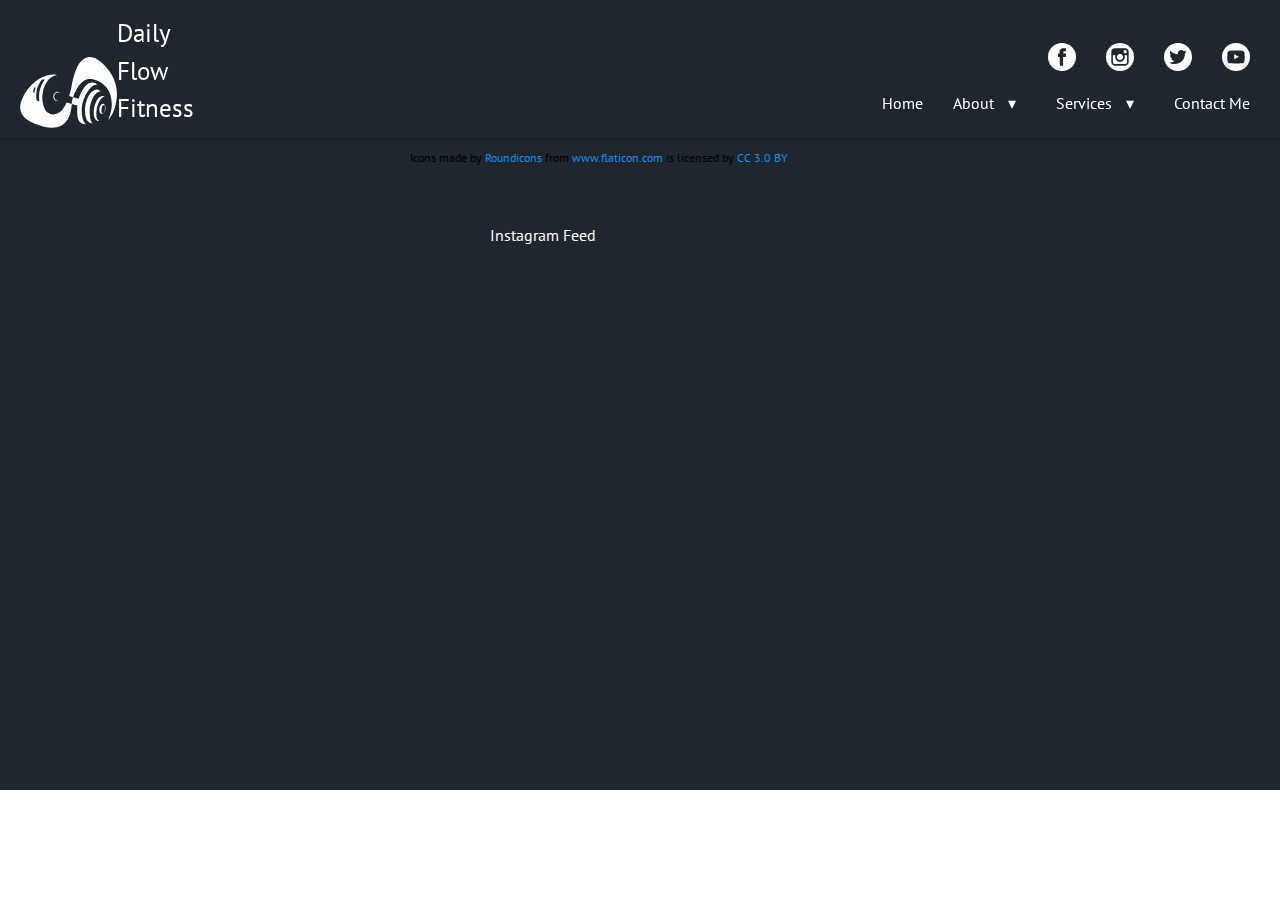
==== about.html @ 503c87cf "(update): moved" ====
<!DOCTYPE html>
<html>
<head>
<meta charset="UTF-8">
<meta http-equiv="X-UA-Compatible" content="IE=edge">
<meta name="viewport" content="width=device-width, initial-scale=1">
<meta name="description" content="Mind Body Mobility is run by Cole Citret. He is a experienced fitness professional who also specializes in neuromuscular massage and nutrition.">
<meta name="keywords" content="keywords go here">
<meta name="author" content="Cole Citret">
<title>Daily Flow Fitness | About</title>

<!-- Google Analytics -->
<script>
  (function(i,s,o,g,r,a,m){i['GoogleAnalyticsObject']=r;i[r]=i[r]||function(){
  (i[r].q=i[r].q||[]).push(arguments)},i[r].l=1*new Date();a=s.createElement(o),
  m=s.getElementsByTagName(o)[0];a.async=1;a.src=g;m.parentNode.insertBefore(a,m)
  })(window,document,'script','https://www.google-analytics.com/analytics.js','ga');

  ga('create', 'UA-59231699-2', 'auto');
  ga('send', 'pageview');

</script>
<!-- Google Analytics -->

<!-- Google Fonts -->
<link href="https://fonts.googleapis.com/css?family=PT+Sans:400,700|Open+Sans:700" rel="stylesheet">

<!-- Custom styles for this website -->
<link href="css/styles.css" rel="stylesheet" type="text/css">

</head>

<body>
  <header>
    <a class="header__brand">
      <svg class="img--logo" xmlns="http://www.w3.org/2000/svg" viewBox="0 0 454 331"><g fill="none"><g fill="#FFF"><path d="M173.9 86C166.2 86.7 160.8 87.9 157.8 89.5 146.2 95.4 137.4 101.5 129.6 111.7 119.2 125.5 109 146.9 105.7 171 100.3 210 111.7 236.9 120.6 251 125.2 258.1 138.9 266.8 153.8 268.6 168.3 270.3 188.5 259.2 197.1 248.5 205.6 238 212.7 226.2 218.4 213.1L242.7 219.5C240.6 241 237.3 257.9 232.9 270.3 219.1 308.9 194.3 327.2 161.7 330.5 133.8 333.3 101.2 324.1 69.2 311.9 -0.1 285.4-10.2 241 10.4 195.1 22.3 168.5 37.9 145.4 58.4 126.2 73 112.7 89.2 101.9 104 94.8 122.4 85.9 142.7 80.7 160.6 81.9 164.1 82.2 168.5 83.5 173.9 86ZM92.6 120C87 130 81.2 140.4 78.9 152.4 76 167.4 76.1 182.5 76.4 191.6 76.6 197.4 77 201 80.1 204.3 82.2 206.5 85.7 207.1 90.7 206.1 89.4 196.8 88.8 189.5 88.9 184.2 89.1 175.2 90 165.3 92.6 154.7 97.6 134.8 105.2 118.5 115.5 105.9 110.7 104.7 106.7 105 103.3 106.7 99.1 108.8 95.8 114.4 92.6 120ZM73.7 141.8C69.4 140 66 143.5 63.6 152.4 61.3 161.2 62.2 166.9 66.6 169.4 68.2 163 69.5 157.8 70.3 153.9 71.2 150 72.3 146 73.7 141.8Z"/><path d="M186.7 169.4C184.4 166.9 182.5 165.3 181 164.6 176.7 162.5 171.5 162.8 167.6 164.8 164.3 166.6 161.8 169.1 159.9 171.8 157.8 174.9 156.5 178.3 155.9 183 154.8 191.7 158.3 200.2 164.7 203.6 167.8 205.2 171.1 205.9 175.2 205.2 176.5 205 178.3 204.2 180.5 202.9L178.4 202.1C176.2 203.1 174.5 203.6 173.4 203.6 170.3 203.5 167.3 201.8 165.4 199.7 162.7 196.7 160 189.9 160.5 183.7 160.9 177.5 164.2 172.7 167 170 169.2 168 172.3 166.3 176.2 166.5 178.8 166.6 180.8 167.1 182 168L186.7 169.4Z"/><path d="M230.3 183C236.7 160.5 240.7 143.8 242.3 132.8 245.6 111.3 258.8 59.7 274.7 34.1 287.1 14.1 302.1 3.7 317.3 1 341.8-3.4 356.5 7.2 374.2 20.1 385.2 28.1 395.9 40 406.3 51.5 411.7 57.4 422 69.7 430.6 85.7 438.9 101.2 446 120.2 449.3 135.7 455.9 167 455 190.9 446.9 225.8 444.1 238 441.6 246.1 435 260.6 430.7 270.2 423.3 281.4 413 294.2 425.8 261.9 431.3 235.5 429.4 214.8 428 199.2 425.1 183.3 420.7 171 415.3 155.8 407.8 145.5 400.7 137.7 371.7 106.4 334.8 99 315.7 103.8 304.9 106.5 295.5 112.7 289.1 119.1 282.6 125.5 276.8 130.6 270 142.4 263.3 154.1 261.9 156.8 257.8 165 255.1 170.4 251.9 178.2 248.1 188.3L230.3 183Z"/><path d="M247.9 187.9L274.6 195.8C278.5 183.1 282.3 173.2 285.9 166.1 291.3 155.4 294.3 151.7 298.9 145 305.9 135 315.6 125.7 325.5 122 340.6 116.3 353.3 119.5 363.6 131.4 356 127.6 345.9 130.8 333.3 141.1 326.7 146.4 314.9 162.5 308.3 175.5 301.9 188.1 295.2 205.5 292.1 218 288.6 232.4 288.8 244.1 288.8 254.1 288.8 264.1 291.6 284.2 294.6 293.1 299.3 306.7 304.4 314.1 309.7 315.5 294.3 313.8 283.7 309.2 278 301.9 269.4 290.9 268.8 277.6 267.8 262.4 267.1 252.3 267.3 240.6 268.3 227.4L242.2 219.6C242.7 212.3 243.4 206.6 244.2 202.6 245 198.5 246.2 193.6 247.9 187.9Z"/><path d="M377.8 160.1C371.3 154.8 365.4 152.2 360.1 152.2 352.1 152.2 340.6 157.5 329.8 170 319 182.5 315.2 194.5 310 209.9 304.9 225.4 304.1 241.7 304.1 248.5 304.1 253 304.4 263.7 306.5 274.6 308.3 283.9 312 294.4 315.8 298.8 323.3 307.4 331.7 311.8 340.9 311.8 333.1 305.9 328.5 293.5 327.1 274.6 324.9 246.2 327 232.3 330.9 217.5 334.7 202.8 343.7 186.5 350.3 177 356.4 168.2 365.6 162.6 377.8 160.1Z"/><path d="M396.6 187.7C393.9 184.5 391.1 182.7 388.3 182.3 384.1 181.6 379.2 182.9 372.8 187.7 366.3 192.6 361.3 199.6 356.9 208.6 352.6 217.7 348.9 227.7 346.4 242.4 343.9 257 345.6 271.3 346.4 276 347.8 283.7 350.6 289.4 352.8 291.9 354.9 294.4 359.3 298.2 363.3 299.1 366 299.7 368.5 299.7 370.9 299.1 367.2 297.4 364.5 295.2 362.9 292.7 360.6 288.8 359.7 287 358.9 282.6 356.9 270.3 356.8 263 358.1 251.1 358.9 244.1 360.1 238.5 361.5 233.4 362.5 229.9 363.3 226.8 364.6 223.2 366 219.3 368.2 213.4 370.9 208.2 373.7 202.8 377 198.2 379 196.1 382.3 192.6 384.2 190.8 388.3 188.7 391 187.2 393.8 186.9 396.6 187.7Z"/><path d="M389.4 218.7C393 219 397.6 222.9 399.3 230.5 401.8 242 398.7 248.7 398.4 249.7 397.5 253.2 396 255.9 394.7 258.2 393.4 260.4 391 263.1 388.2 264.9 385.8 266.6 382.9 266.8 380.6 266.2 376.1 265 372.6 259.2 371.7 252.3 370.6 245 372.4 236.9 373.7 233.4 376.1 226.6 381.8 218.2 389.4 218.7ZM393.1 224.7C388.9 223.9 385.2 230 382.7 238.7 381.1 244.2 381.1 247.3 381.1 252.4 381.1 259.3 383.5 263.2 386 263.8 389.7 264.7 393.1 259.1 395.3 253.9 396.8 250.3 398.2 242.5 398.2 239 398.2 235 398.1 232.1 397 229.2 395.9 226.3 394.7 225 393.1 224.7Z"/></g></g></svg>
      <span class="header__title">Daily Flow Fitness</span>
    </a>
    <div class="header__nav">
      <ul class="header__social">
        <li class="header__socialnav-item"><a>
          <svg class="icon-white icon-social" xmlns="http://www.w3.org/2000/svg" viewBox="0 0 504 504"><path d="M377.6 0H126C56.8 0 0 56.8 0 126.4V378c0 69.2 56.8 126 126 126h251.6c69.6 0 126.4-56.8 126.4-126.4V126.4C504 56.8 447.2 0 377.6 0zM319.6 252H272v156h-60V252h-32v-64h28v-27.2c0-25.6 12.8-66 66.8-66H324V148h-34.8c-5.6 0-13.2 3.6-13.2 16v24h49.2L319.6 252z"/></svg>
        </a></li>
        <li class="header__socialnav-item"><a>
          <svg class="icon-white icon-social" xmlns="http://www.w3.org/2000/svg" viewBox="0 0 504.4 504.4"><path d="M296.8 219.8c-10-14-26.4-23.2-44.8-23.2 -18.4 0-34.8 9.2-44.8 23.2 -6.4 9.2-10.4 20.4-10.4 32.4 0 30.4 24.8 55.2 55.2 55.2 30.4 0 55.2-24.8 55.2-55.2C307.2 240.2 303.2 229 296.8 219.8z"/><path d="M331.6 220.2c4 8 6.4 20.8 6.4 32 0 47.2-38.4 86-86 86 -47.6 0-86-38.4-86-86 0-11.6 2.4-24 6.4-32H124v128.4c0 16.8 14.8 31.6 31.6 31.6h192.8c16.8 0 31.6-14.8 31.6-31.6V220.2H331.6z"/><polygon points="365.6 131.4 319.2 131.4 319.2 184.6 372 184.6 372 138.2 372 131 "/><path d="M377.6 0.2H126.4C56.8 0.2 0 57 0 126.6v251.6c0 69.2 56.8 126 126.4 126H378c69.6 0 126.4-56.8 126.4-126.4V126.6C504 57 447.2 0.2 377.6 0.2zM408 219.8L408 219.8l0 128.8c0 33.6-26 59.6-59.6 59.6H155.6c-33.6 0-59.6-26-59.6-59.6V219.8v-64c0-33.6 26-59.6 59.6-59.6h192.8c33.6 0 59.6 26 59.6 59.6V219.8z"/></svg>
        </a></li>
        <li class="header__socialnav-item"><a>
          <svg class="icon-white icon-social" xmlns="http://www.w3.org/2000/svg" viewBox="0 0 504.4 504.4"><path d="M377.6 0.2H126.4C56.8 0.2 0 57 0 126.6v251.6c0 69.2 56.8 126 126.4 126H378c69.6 0 126.4-56.8 126.4-126.4V126.6C504 57 447.2 0.2 377.6 0.2zM377.2 189c0 2.8 0 5.6 0 8.4 0 84-64.8 180.8-183.6 180.8 -36.4 0-70.4-10.4-98.8-28.4 5.2 0.4 10 0.8 15.2 0.8 30.4 0 58-10 80-27.2 -28.4-0.4-52-18.8-60.4-44 4 0.8 8 1.2 12 1.2 6 0 12-0.8 17.2-2.4 -28.8-6-50.8-31.6-50.8-62.4V215c8 4.8 18.4 7.6 28.8 8 -17.2-11.2-28.8-30.8-28.8-52.8 0-11.6 3.2-22.4 8.8-32 32 38.4 79.2 63.6 132.8 66.4 -1.2-4.8-1.6-9.6-1.6-14.4 0-35.2 28.8-63.6 64.4-63.6 18.4 0 35.2 7.6 47.2 20 14.8-2.8 28.4-8 40.8-15.6 -4.8 14.8-15.2 27.2-28.4 35.2 13.2-1.6 25.6-4.8 37.2-10C400.4 169 389.6 180.2 377.2 189z"/></svg>
        </a></li>
        <li class="header__socialnav-item"><a>
          <svg class="icon-white icon-social" xmlns="http://www.w3.org/2000/svg" viewBox="0 0 504 504"><polygon points="219.6 202.4 219.6 294.4 304.4 248.8 "/><path d="M377.6 0H126C56.8 0 0 56.8 0 126.4V378c0 69.2 56.8 126 126 126h251.6c69.6 0 126.4-56.8 126.4-126.4V126.4C504 56.8 447.2 0 377.6 0zM408 264.4c0 26.4-2.4 53.2-2.4 53.2s-2.8 22.4-12 32.4c-12 13.2-25.2 13.2-31.2 14 -44 3.2-110 3.6-110 3.6s-82-1.2-107.2-3.6c-6.8-1.2-22.8-0.8-34.8-14 -9.6-10-12-32.4-12-32.4S96 290.8 96 264.4v-24.8c0-26.4 2.4-53.2 2.4-53.2s2.8-22.4 12-32.4c12-13.2 25.2-13.6 31.2-14.4C186 136.4 252 136 252 136s66 0.4 110 3.6c6 0.8 19.6 1.2 31.6 14 9.6 10 12 32.8 12 32.8s2.4 26.8 2.4 53.2V264.4z"/></svg>
        </a></li>
      </ul>
      <ul class="header__mainnav">
        <li class="header__nav-item">
          <a href="index.html">Home</a>
        </li>
        <li class="header__nav-item dropdown active">
            <a href="about.html">
              About <span class="caret">&#9662;</span></a>
            <ul class="dropdown__menu">
              <li><a href="flow.html">What is Flow?</a></li>
              <li><a href="cole.html">About Cole</a></li>
              <li><a href="faqs.html">FAQ's</a></li>
            </ul>
          </li>
        <li class="header__nav-item dropdown">
          <a href="services.html">
              Services <span class="caret">&#9662;</span>
          </a>
          <ul class="dropdown__menu">
            <li><a href="assesment.html">Assesment</a></li>
            <li><a href="training.html">Training Programs</a></li>
            <li><a href="massage.html">Massage</a></li>
            <li><a href="corporate.html">Corporate Wellness</a></li>
          </ul>
        </li>
        <!-- <li class="header__nav-item dropdown">
          <a href="http://www.dailyflowfitness.com/movements/archive" >
              Resources <span class="caret">&#9662;</span>
          </a>
          <ul class="dropdown__menu">
            <li><a href="http://www.dailyflowfitness.com/movements/archive/core">Core</a></li>
            <li><a href="http://www.dailyflowfitness.com/movements/archive/back">Back</a></li>
            <li><a href="http://www.dailyflowfitness.com/movements/archive/arms">Arms</a></li>
            <li><a href="http://www.dailyflowfitness.com/movements/archive/legs">Legs</a></li>
            <li><a href="http://www.dailyflowfitness.com/movements/archive/chest">Chest</a></li>
          </ul>
        </li> -->
        <li class="header__nav-item">
          <a href="contact.html">Contact Me</a>
        </li>
      </ul>
    </div>
  </header>
  <main class="about-content"></main>
  <footer>
      <div class="column">
        <div class="footer">
          <a class="footer__brand">
            Daily Flow Fitness
          </a>
          <div class="social">
            <p>Connect with us</p>
            <ul class="footer__socialnav">
              <li class="footer__socialnav-item"><a href="">
                <svg class="icon-white icon-social" xmlns="http://www.w3.org/2000/svg" viewBox="0 0 504 504"><path d="M377.6 0H126C56.8 0 0 56.8 0 126.4V378c0 69.2 56.8 126 126 126h251.6c69.6 0 126.4-56.8 126.4-126.4V126.4C504 56.8 447.2 0 377.6 0zM319.6 252H272v156h-60V252h-32v-64h28v-27.2c0-25.6 12.8-66 66.8-66H324V148h-34.8c-5.6 0-13.2 3.6-13.2 16v24h49.2L319.6 252z"/></svg>
              </a></li>
              <li class="footer__socialnav-item"><a href="">
                <svg class="icon-white icon-social" xmlns="http://www.w3.org/2000/svg" viewBox="0 0 504.4 504.4"><path d="M296.8 219.8c-10-14-26.4-23.2-44.8-23.2 -18.4 0-34.8 9.2-44.8 23.2 -6.4 9.2-10.4 20.4-10.4 32.4 0 30.4 24.8 55.2 55.2 55.2 30.4 0 55.2-24.8 55.2-55.2C307.2 240.2 303.2 229 296.8 219.8z"/><path d="M331.6 220.2c4 8 6.4 20.8 6.4 32 0 47.2-38.4 86-86 86 -47.6 0-86-38.4-86-86 0-11.6 2.4-24 6.4-32H124v128.4c0 16.8 14.8 31.6 31.6 31.6h192.8c16.8 0 31.6-14.8 31.6-31.6V220.2H331.6z"/><polygon points="365.6 131.4 319.2 131.4 319.2 184.6 372 184.6 372 138.2 372 131 "/><path d="M377.6 0.2H126.4C56.8 0.2 0 57 0 126.6v251.6c0 69.2 56.8 126 126.4 126H378c69.6 0 126.4-56.8 126.4-126.4V126.6C504 57 447.2 0.2 377.6 0.2zM408 219.8L408 219.8l0 128.8c0 33.6-26 59.6-59.6 59.6H155.6c-33.6 0-59.6-26-59.6-59.6V219.8v-64c0-33.6 26-59.6 59.6-59.6h192.8c33.6 0 59.6 26 59.6 59.6V219.8z"/></svg>
              </a></li>
              <li class="footer__socialnav-item"><a href="">
                <svg class="icon-white icon-social" xmlns="http://www.w3.org/2000/svg" viewBox="0 0 504.4 504.4"><path d="M377.6 0.2H126.4C56.8 0.2 0 57 0 126.6v251.6c0 69.2 56.8 126 126.4 126H378c69.6 0 126.4-56.8 126.4-126.4V126.6C504 57 447.2 0.2 377.6 0.2zM377.2 189c0 2.8 0 5.6 0 8.4 0 84-64.8 180.8-183.6 180.8 -36.4 0-70.4-10.4-98.8-28.4 5.2 0.4 10 0.8 15.2 0.8 30.4 0 58-10 80-27.2 -28.4-0.4-52-18.8-60.4-44 4 0.8 8 1.2 12 1.2 6 0 12-0.8 17.2-2.4 -28.8-6-50.8-31.6-50.8-62.4V215c8 4.8 18.4 7.6 28.8 8 -17.2-11.2-28.8-30.8-28.8-52.8 0-11.6 3.2-22.4 8.8-32 32 38.4 79.2 63.6 132.8 66.4 -1.2-4.8-1.6-9.6-1.6-14.4 0-35.2 28.8-63.6 64.4-63.6 18.4 0 35.2 7.6 47.2 20 14.8-2.8 28.4-8 40.8-15.6 -4.8 14.8-15.2 27.2-28.4 35.2 13.2-1.6 25.6-4.8 37.2-10C400.4 169 389.6 180.2 377.2 189z"/></svg>
              </a></li>
              <li class="footer__socialnav-item"><a href="">
                <svg class="icon-white icon-social" xmlns="http://www.w3.org/2000/svg" viewBox="0 0 504 504"><polygon points="219.6 202.4 219.6 294.4 304.4 248.8 "/><path d="M377.6 0H126C56.8 0 0 56.8 0 126.4V378c0 69.2 56.8 126 126 126h251.6c69.6 0 126.4-56.8 126.4-126.4V126.4C504 56.8 447.2 0 377.6 0zM408 264.4c0 26.4-2.4 53.2-2.4 53.2s-2.8 22.4-12 32.4c-12 13.2-25.2 13.2-31.2 14 -44 3.2-110 3.6-110 3.6s-82-1.2-107.2-3.6c-6.8-1.2-22.8-0.8-34.8-14 -9.6-10-12-32.4-12-32.4S96 290.8 96 264.4v-24.8c0-26.4 2.4-53.2 2.4-53.2s2.8-22.4 12-32.4c12-13.2 25.2-13.6 31.2-14.4C186 136.4 252 136 252 136s66 0.4 110 3.6c6 0.8 19.6 1.2 31.6 14 9.6 10 12 32.8 12 32.8s2.4 26.8 2.4 53.2V264.4z"/></svg>
              </a></li>
            </ul>
          </div>
        </div>
        <ul class="footer__mainnav">
          <li class="footer__mainnav-item"><a href="">Home</a></li>&#124;
          <li class="footer__mainnav-item"><a href="">About</a></li>&#124;
          <li class="footer__mainnav-item"><a href="">Services</a></li>&#124;
          <!-- <li class="footer__mainnav-item"><a href="">Resources</a></li>&#124; -->
          <li class="footer__mainnav-item"><a href="">Contact</a></li>
        </ul>
        <div class="disclaimer"><div>Icons made by <a href="https://www.flaticon.com/authors/roundicons" title="Roundicons">Roundicons</a> from <a href="https://www.flaticon.com/" title="Flaticon">www.flaticon.com</a> is licensed by <a href="http://creativecommons.org/licenses/by/3.0/" title="Creative Commons BY 3.0" target="_blank">CC 3.0 BY</a></div>
        </div>
      </div>
      <div class="column instagram">
        <p class="white-text">Instagram Feed</p>
        <!-- SnapWidget -->
          <script src="https://snapwidget.com/js/snapwidget.js"></script>
          <a href="https://www.instagram.com/dailyflowfitness/"><iframe src="https://snapwidget.com/embed/421185" class="snapwidget-widget" allowTransparency="true" frameborder="0" scrolling="no" style="border:none; overflow:hidden; width:100%;"></iframe></a>
      </div>  
    </footer>

<!-- Bootstrap 4 -->
<script src="https://ajax.googleapis.com/ajax/libs/jquery/1.12.4/jquery.min.js"></script>
<script src="https://maxcdn.bootstrapcdn.com/bootstrap/3.3.7/js/bootstrap.min.js" integrity="sha384-Tc5IQib027qvyjSMfHjOMaLkfuWVxZxUPnCJA7l2mCWNIpG9mGCD8wGNIcPD7Txa" crossorigin="anonymous"></script>
 
</body>
</html>
---- css/styles.css ----
.panel-bg-dark{background-color:#323b43 !important}.panel-bg-light{background-color:#f4f7f9 !important}header a:hover,footer a:hover{text-decoration:none}/*! normalize.css v3.0.3 | MIT License | github.com/necolas/normalize.css */article,aside,details,figcaption,figure,footer,header,hgroup,main,menu,nav,section,.flex-col,summary{display:block}audio,canvas,progress,video{display:inline-block;vertical-align:baseline}audio:not([controls]){display:none;height:0}[hidden],template{display:none}a{background-color:transparent}a:active,a:hover{outline:0}abbr[title]{border-bottom:1px dotted}b,strong{font-weight:bold}dfn{font-style:italic}h1{font-size:2em;margin:0.67em 0}mark{background:#ff0;color:#000}small{font-size:80%}sub,sup{font-size:75%;line-height:0;position:relative;vertical-align:baseline}sup{top:-0.5em}sub{bottom:-0.25em}img{border:0}svg:not(:root){overflow:hidden}figure{margin:1em 40px}hr{box-sizing:content-box;height:0}pre{overflow:auto}code,kbd,pre,samp{font-family:monospace, monospace;font-size:1em}*,*:after,*:before,html,section,.flex-col{-webkit-box-sizing:border-box;-moz-box-sizing:border-box;box-sizing:border-box}html,body{font-family:"PT Sans",sans-serif;font-size:16px;font-weight:100;line-height:1.5;margin:0;padding:0}.h1,.h2,.h3,.h4,.h5,.h6,h1,h2,h3,h4,h5,h6{font-family:inherit;line-height:1.4;color:#63666a;font-weight:600;display:block}h1,h2,h3,h4,h5,h6{margin-bottom:20px;line-height:1.4;-webkit-margin-before:0;-webkit-margin-after:0;-webkit-margin-start:0;-webkit-margin-end:0}.h1,h1{font-family:"Open Sans",sans-serif;font-size:44px;-webkit-margin-before:0.83em;-webkit-margin-after:0.83em;margin-bottom:1.5em}.h2,h2{font-family:"Open Sans",sans-serif;font-size:38px;-webkit-margin-before:0.83em}.h3,h3{font-family:"PT Sans",sans-serif;font-size:32px}.h4,h4{font-family:"PT Sans",sans-serif;font-size:26px}.h5,h5{font-family:"PT Sans",sans-serif;font-size:20px}.h6,h6{font-family:"PT Sans",sans-serif;font-size:16px}blockquote{padding:10px 10px 10px 20px;background:#f4f7f9;border-radius:0 3px 3px 0;border-left:2px solid #CED7DF;font-size:20px;margin:30px 0}blockquote footer{display:block;font-size:80%;line-height:1.42857143;color:#777}blockquote footer:before{content:'\2014 \00A0'}p{line-height:1.7;margin:15px 0;font-family:"PT Sans",sans-serif;font-weight:400}label{display:block;max-width:100%;margin:0 0 5px 0;font-weight:bold}fieldset{border:0}ul ul,ol ul,ul ol,ol ol{margin-bottom:0}ul,ol{list-style-type:none;margin:0;padding:0;-webkit-margin-before:0;-webkit-margin-after:0;-webkit-margin-start:0px;-webkit-margin-end:0px;-webkit-padding-start:0}a,button{font-family:"PT Sans",sans-serif;text-decoration:none;font-weight:400;color:#168eea}a:focus,a:active,a:hover,button:focus,button:active,button:hover{color:#168eea;text-decoration:underline;outline:none}button,[type="button"],[type="submit"],[type="reset"]{-webkit-apperance:button;overflow:visible}input{margin:0 0 5px 0;padding:6px 12px;display:block;font-family:"PT Sans",sans-serif;font-size:14px;font-weight:400;line-height:1.42857143;width:100%;height:40px;color:#63666a;background-color:#fff;background-image:none;border:1px solid #e7e8e8;border-radius:4px;-webkit-box-shadow:inset 0 1px 1px rgba(0,0,0,0.075);box-shadow:inset 0 1px 1px rgba(0,0,0,0.075);-wekit-transition:border-color ease-in-out .15s, box-shadow ease-in-out .15s;-o-transition:border-color ease-in-out .15s, box-shadow ease-in-out .15s;transition:border-color ease-in-out .15s, box-shadow ease-in-out .15s}::-webkit-input-placeholder{color:#63666a}::-moz-placeholder{color:#63666a}:-ms-input-placeholder{color:#63666a}:-moz-placeholder{color:#63666a}img{width:100%;margin:0 auto}section,.flex-col{width:100%;text-align:center;height:auto;display:flex;flex-wrap:wrap}table{width:100%;max-width:100%}th{text-align:left;padding:0}table>tbody>tr>td,table>tbody>tr>th,table>tfoot>tr>td,table>tfoot>tr>th,table>thead>tr>td,table>thead>tr>th{padding:8px;width:35%;line-height:1.42857143;vertical-align:top;border-top:1px solid #ddd}table>thead>tr>th{vertical-align:bottom;border-bottom:2px solid #ddd}table>caption+thead>tr:first-child>td,table>caption+thead>tr:first-child>th,table>colgroup+thead>tr:first-child>td,table>colgroup+thead>tr:first-child>th,table>thead:first-child>tr:first-child>td,table>thead:first-child>tr:first-child>th{border-top:0}iframe{max-width:600px;height:500px;width:100%;margin:0 auto;padding:0;border:0 !important;font:inherit;vertical-align:baseline}address{margin-bottom:20px;font-style:normal;line-height:1.42857143}abbr[title]{cursor:help;border-bottom:1px dotted #777}abbr[title]{text-decoration:dotted}.btn{margin:0 5px;padding:15px 25px;text-transform:none;border-radius:3px;display:inline-block;position:relative;cursor:pointer;min-height:36px;min-width:88px;text-align:center;font-size:16px;font-style:inherit;font-variant:inherit;font-family:inherit;text-decoration:none;overflow:hidden;transition:box-shadow 0.4s cubic-bezier(0.25, 0.8, 0.25, 1),background-color 0.4s cubic-bezier(0.25, 0.8, 0.25, 1);white-space:nowrap;vertical-align:middle}.btn-gray{background-color:#b8babb;color:#fff;border:1px solid #b8babb}.btn-gray:hover{color:#fff;background-color:#9ea1a2;border-color:#999c9d}.btn-green{background-color:#5dcc20;color:#fff;border:1px solid #5dcc20}.btn-green:hover{color:#fff;background-color:#49a019;border-color:#459718}.btn-red{background-color:#e86160;color:#fff;border:1px solid #e86160}.btn-red:hover{color:#fff;background-color:#e23533;border-color:#e02c2b}.btn-blue{background-color:#0083c6;color:#fff;border:1px solid #0083c6}.btn-blue:hover{color:#fff;background-color:#006193;border-color:#005b89}.btn-reverse-gray{color:#b8babb;background-color:transparent;border:1px solid #b8babb}.btn-reverse-gray:hover{color:#999c9d;background-color:transparent;border-color:#999c9d}.btn-reverse-green{color:#5dcc20;background-color:transparent;border:1px solid #5dcc20}.btn-reverse-green:hover{color:#459718;background-color:transparent;border-color:#459718}.btn-reverse-red{color:#e86160;background-color:transparent;border:1px solid #e86160}.btn-reverse-red:hover{color:#e02c2b;background-color:transparent;border-color:#e02c2b}.btn-reverse-blue{color:#0083c6;background-color:transparent;border:1px solid #0083c6}.btn-reverse-blue:hover{color:#005b89;background-color:transparent;border-color:#005b89}.link-white{color:#fff;background-color:transparent;border:1px solid transparent}.link-white:hover{color:#e0e0e0;background-color:transparent;border-color:transparent}.link-gray{color:#b8babb;background-color:transparent;border:1px solid transparent}.link-gray:hover{color:#999c9d;background-color:transparent;border-color:transparent}.link-green{color:#5dcc20;background-color:transparent;border:1px solid transparent}.link-green:hover{color:#459718;background-color:transparent;border-color:transparent}.link-red{color:#e86160;background-color:transparent;border:1px solid transparent}.link-red:hover{color:#e02c2b;background-color:transparent;border-color:transparent}.link-blue{color:#0083c6;background-color:transparent;border:1px solid transparent}.link-blue:hover{color:#005b89;background-color:transparent;border-color:transparent}.btn-dark-bg.link-gray:hover{color:#dfe0e0}.btn-dark-bg.link-blue:hover{color:#14afff}.btn-dark-bg.link-red:hover{color:#f2a3a3}.btn-dark-bg.link-green:hover{color:#87e454}.paragraph,.paragraph-light,.table__paragraph{font-size:16px;line-height:1.6;color:#2a2f33;margin-bottom:20px}.paragraph-light{color:#fff}.section-title{text-transform:capitalize}.text-left{text-align:left}.text-italic{font-style:italic}.lead{font-size:17.5px;line-height:28px}.white-text{color:#fff}.dark-gray-text{color:#63666a}.cta{text-shadow:0 1px 2px rgba(0,0,0,0.3);align-items:center}.brand-name{font-weight:bold}.list-unstyled{list-style-type:none;text-align:left}.list-styled{list-style-type:disc;text-align:left;margin:20px 0 0 20px}.icon,.icon-social,.icon-small,.icon-medium{cursor:pointer}.icon-white{fill:#fff}.icon-white:hover{fill:#e7e8e8}.icon-black{fill:#000}.icon-black:hover{fill:#0083c6}.icon-circle,.icon-social{border-radius:50%}.icon-social{height:28px}.icon-small{height:70px;padding:10px 20px}.icon-medium{height:100px}.page{margin:0 auto;overflow:hidden;position:relative}@media (min-width: 600px){.page{padding-top:95px}}.panel-bg-dark{margin:0 auto}.panel-bg-light{margin:0 auto}.panel-height-500{height:auto}@media (min-width: 1200px){.panel-height-500{height:500px}}.w-800{max-width:800px;padding:0 20px}.flex-col{margin:0 auto;flex-direction:column;justify-content:center}.flex-cards{display:flex;flex-wrap:wrap;justify-content:center;margin:50px auto;max-width:1200px;width:100%}@media (min-width: 1200px){.flex-cards{justify-content:space-between}}.centered{margin:0 auto;position:relative;padding:20px}.column{flex-direction:column;max-width:500px;text-align:left;padding:20px}.m-tb-40{margin:40px auto}.banner__price{background-color:#b8babb}.banner__price h5{color:#2a2f33}.table__paragraph{text-align:left;display:flex}.table__description,.table__price{width:250px;text-align:left}.alert-success{color:#3c763d;background-color:#dff0d8;border-color:#d6e9c6}.alert-danger{color:#a94442;background-color:#f2dede;border-color:#ebccd1}.alert{padding:15px;margin-bottom:20px;border:1px solid transparent;border-radius:4px}.alert-dismissable .close,.alert-dismissible .close{position:relative;top:-2px;right:-21px;color:inherit}.training-navigation{position:relative;display:flex;flex-wrap:wrap;justify-content:center;margin:0 auto;width:100%;background-color:#0083c6;padding:20px 0}.training-navigation a{margin:5px 10px}.card,.blog{display:flex;flex-direction:column;justify-content:flex-start;text-align:left;width:250px;margin:0 20px;position:relative;border:1px solid transparent;color:#fff;border-radius:3px;padding:25px;background-color:transparent}.card.skin-light,.skin-light.blog{background-color:#fff;color:#63666a}.card.skin-dark,.skin-dark.blog{background-color:#63666a;color:#fff}.card .btn,.blog .btn{margin:0;padding:0;text-align:left}.card-name,.blog-name{font-size:16px;color:#63666a;display:block;margin-bottom:15px}.card-title,.blog-title{font-size:14px;text-transform:uppercase;display:block}.card-title a,.blog-title a{color:#b8babb}.card-display,.card-icon,.blog-display{width:-webkit-calc(100% + 3px);width:calc(100% + 3px);height:100px;display:block;position:absolute;left:-1px;top:-1px;border-radius:3px 3px 0 0}.card-icon{display:flex;justify-content:center;align-items:center;position:relative;padding-bottom:50px;height:auto}.card-display.primaryColor,.primaryColor.card-icon,.primaryColor.blog-display{background-color:#168eea}.blog{border-radius:6px;padding:165px 0 25px 0;background-color:#fff;margin:0 20px}.blog-name{margin:0 15px 15px 15px}.blog-title{margin-left:15px}.blog-display{height:160px}.img--about{max-width:335px;padding:0 20px;margin:0 0 -27px 0}@media (min-width: 600px){.img--about{padding:0 20px}}.img--cole{max-width:500px}.header__logo{max-height:70px;width:auto;margin-right:20px}.img--assesment{max-width:500px}.img--banner,.img--flow,.img--coporate,.img--contact,.img--training,.img--services{background-position:center;background-repeat:no-repeat;background-size:cover;height:250px}.img--flow{background-image:url("../img/flow.jpg");height:650px}.img--coporate{background-image:url("../img/corporate-banner.jpg")}.img--contact{background-image:url("../img/contact-banner.jpg");background-position:bottom center}.img--training{background-image:url("../img/training-banner.jpg");background-position:0 44%}.img--services{background-image:url("../img/services-banner.jpg")}.overlay{width:100%;height:100%;background:#131313;background:-moz-linear-gradient(top, #131313 0%, rgba(19,19,19,0.59) 41%, rgba(28,28,28,0.4) 60%, rgba(171,171,171,0) 100%);background:-webkit-gradient(left top, left bottom, color-stop(0%, #131313), color-stop(41%, rgba(19,19,19,0.59)), color-stop(60%, rgba(28,28,28,0.4)), color-stop(100%, rgba(171,171,171,0)));background:-webkit-linear-gradient(top, #131313 0%, rgba(19,19,19,0.59) 41%, rgba(28,28,28,0.4) 60%, rgba(171,171,171,0) 100%)}.timeline{display:inline-block}.cd-horizontal-timeline{opacity:0;margin:2em auto;-webkit-transition:opacity 0.2s;-moz-transition:opacity 0.2s;transition:opacity 0.2s}.cd-horizontal-timeline::before{content:'mobile';display:none}.cd-horizontal-timeline.loaded{opacity:1}.cd-horizontal-timeline .timeline{position:relative;height:100px;width:90%;max-width:800px;margin:0 auto}.cd-horizontal-timeline .events-wrapper{position:relative;height:100%;margin:0 40px;overflow:hidden}.cd-horizontal-timeline .events-wrapper::after,.cd-horizontal-timeline .events-wrapper::before{content:'';position:absolute;z-index:2;top:0;height:100%;width:20px}.cd-horizontal-timeline .events-wrapper::before{left:0;background-image:-webkit-linear-gradient(left, #f8f8f8, rgba(248,248,248,0));background-image:linear-gradient(to right, #f8f8f8, rgba(248,248,248,0))}.cd-horizontal-timeline .events-wrapper::after{right:0;background-image:-webkit-linear-gradient(right, #f8f8f8, rgba(248,248,248,0));background-image:linear-gradient(to left, #f8f8f8, rgba(248,248,248,0))}.cd-horizontal-timeline .events{position:absolute;z-index:1;left:0;top:49px;height:2px;background:#dfdfdf;-webkit-transition:-webkit-transform 0.4s;-moz-transition:-moz-transform 0.4s;transition:transform 0.4s}.cd-horizontal-timeline .filling-line{position:absolute;z-index:1;left:0;top:0;height:100%;width:100%;background-color:#7b9d6f;-webkit-transform:scaleX(0);-moz-transform:scaleX(0);-ms-transform:scaleX(0);-o-transform:scaleX(0);transform:scaleX(0);-webkit-transform-origin:left center;-moz-transform-origin:left center;-ms-transform-origin:left center;-o-transform-origin:left center;transform-origin:left center;-webkit-transition:-webkit-transform 0.3s;-moz-transition:-moz-transform 0.3s;transition:transform 0.3s}.cd-horizontal-timeline .events a{position:absolute;bottom:0;z-index:2;text-align:center;padding-bottom:15px;color:#383838;-webkit-transform:translateZ(0);-moz-transform:translateZ(0);-ms-transform:translateZ(0);-o-transform:translateZ(0);transform:translateZ(0)}.cd-horizontal-timeline .events a::after{content:'';position:absolute;left:50%;right:auto;-webkit-transform:translateX(-50%);-moz-transform:translateX(-50%);-ms-transform:translateX(-50%);-o-transform:translateX(-50%);transform:translateX(-50%);bottom:-5px;height:12px;width:12px;border-radius:50%;border:2px solid #dfdfdf;background-color:#f8f8f8;-webkit-transition:background-color 0.3s, border-color 0.3s;-moz-transition:background-color 0.3s, border-color 0.3s;transition:background-color 0.3s, border-color 0.3s}.no-touch .cd-horizontal-timeline .events a:hover::after{background-color:#7b9d6f;border-color:#7b9d6f}.cd-horizontal-timeline .events a.selected{pointer-events:none}.cd-horizontal-timeline .events a.selected::after{background-color:#7b9d6f;border-color:#7b9d6f}.cd-horizontal-timeline .events a.older-event::after{border-color:#7b9d6f}@media only screen and (min-width: 1100px){.cd-horizontal-timeline{margin:6em auto}.cd-horizontal-timeline::before{content:'desktop'}}.cd-timeline-navigation a{position:absolute;z-index:1;top:50%;bottom:auto;-webkit-transform:translateY(-50%);-moz-transform:translateY(-50%);-ms-transform:translateY(-50%);-o-transform:translateY(-50%);transform:translateY(-50%);height:34px;width:34px;border-radius:50%;border:2px solid #dfdfdf;overflow:hidden;color:transparent;text-indent:100%;white-space:nowrap;-webkit-transition:border-color 0.3s;-moz-transition:border-color 0.3s;transition:border-color 0.3s}.cd-timeline-navigation a::after{content:'';position:absolute;height:16px;width:16px;left:50%;top:50%;bottom:auto;right:auto;-webkit-transform:translateX(-50%) translateY(-50%);-moz-transform:translateX(-50%) translateY(-50%);-ms-transform:translateX(-50%) translateY(-50%);-o-transform:translateX(-50%) translateY(-50%);transform:translateX(-50%) translateY(-50%);background:url(../img/cd-arrow.svg) no-repeat 0 0}.cd-timeline-navigation a.prev{left:0;-webkit-transform:translateY(-50%) rotate(180deg);-moz-transform:translateY(-50%) rotate(180deg);-ms-transform:translateY(-50%) rotate(180deg);-o-transform:translateY(-50%) rotate(180deg);transform:translateY(-50%) rotate(180deg)}.cd-timeline-navigation a.next{right:0}.no-touch .cd-timeline-navigation a:hover{border-color:#7b9d6f}.cd-timeline-navigation a.inactive{cursor:not-allowed}.cd-timeline-navigation a.inactive::after{background-position:0 -16px}.no-touch .cd-timeline-navigation a.inactive:hover{border-color:#dfdfdf}.cd-horizontal-timeline .events-content{position:relative;width:100%;margin:2em 0;overflow:hidden;-webkit-transition:height 0.4s;-moz-transition:height 0.4s;transition:height 0.4s}.cd-horizontal-timeline .events-content li{position:absolute;z-index:1;width:100%;left:0;top:0;-webkit-transform:translateX(-100%);-moz-transform:translateX(-100%);-ms-transform:translateX(-100%);-o-transform:translateX(-100%);transform:translateX(-100%);padding:0 5%;opacity:0;-webkit-animation-duration:0.4s;-moz-animation-duration:0.4s;animation-duration:0.4s;-webkit-animation-timing-function:ease-in-out;-moz-animation-timing-function:ease-in-out;animation-timing-function:ease-in-out}.cd-horizontal-timeline .events-content li.selected{position:relative;z-index:2;opacity:1;-webkit-transform:translateX(0);-moz-transform:translateX(0);-ms-transform:translateX(0);-o-transform:translateX(0);transform:translateX(0)}.cd-horizontal-timeline .events-content li.enter-right,.cd-horizontal-timeline .events-content li.leave-right{-webkit-animation-name:cd-enter-right;-moz-animation-name:cd-enter-right;animation-name:cd-enter-right}.cd-horizontal-timeline .events-content li.enter-left,.cd-horizontal-timeline .events-content li.leave-left{-webkit-animation-name:cd-enter-left;-moz-animation-name:cd-enter-left;animation-name:cd-enter-left}.cd-horizontal-timeline .events-content li.leave-right,.cd-horizontal-timeline .events-content li.leave-left{-webkit-animation-direction:reverse;-moz-animation-direction:reverse;animation-direction:reverse}.cd-horizontal-timeline .events-content li>*{max-width:800px;margin:0 auto}.cd-horizontal-timeline .events-content h2{font-weight:bold;font-size:2.6rem;font-family:"Playfair Display", serif;font-weight:700;line-height:1.2}.cd-horizontal-timeline .events-content em{display:block;font-style:italic;margin:10px auto}.cd-horizontal-timeline .events-content em::before{content:'- '}.cd-horizontal-timeline .events-content p{font-size:1.4rem;color:#959595}.cd-horizontal-timeline .events-content em,.cd-horizontal-timeline .events-content p{line-height:1.6}@-webkit-keyframes cd-enter-right{0%{opacity:0;-webkit-transform:translateX(100%)}100%{opacity:1;-webkit-transform:translateX(0%)}}@-moz-keyframes cd-enter-right{0%{opacity:0;-moz-transform:translateX(100%)}100%{opacity:1;-moz-transform:translateX(0%)}}@keyframes cd-enter-right{0%{opacity:0;-webkit-transform:translateX(100%);-moz-transform:translateX(100%);-ms-transform:translateX(100%);-o-transform:translateX(100%);transform:translateX(100%)}100%{opacity:1;-webkit-transform:translateX(0%);-moz-transform:translateX(0%);-ms-transform:translateX(0%);-o-transform:translateX(0%);transform:translateX(0%)}}@-webkit-keyframes cd-enter-left{0%{opacity:0;-webkit-transform:translateX(-100%)}100%{opacity:1;-webkit-transform:translateX(0%)}}@-moz-keyframes cd-enter-left{0%{opacity:0;-moz-transform:translateX(-100%)}100%{opacity:1;-moz-transform:translateX(0%)}}@keyframes cd-enter-left{0%{opacity:0;-webkit-transform:translateX(-100%);-moz-transform:translateX(-100%);-ms-transform:translateX(-100%);-o-transform:translateX(-100%);transform:translateX(-100%)}100%{opacity:1;-webkit-transform:translateX(0%);-moz-transform:translateX(0%);-ms-transform:translateX(0%);-o-transform:translateX(0%);transform:translateX(0%)}}header{display:flex;flex-direction:column;align-items:center;position:relative;background-color:#1f262d;width:100%;height:auto;padding:10px 15px 0 15px;box-shadow:1px 3px 3px rgba(0,0,0,0.2);z-index:3}@media (min-width: 600px){header{flex-direction:row;position:fixed}}.header__brand{height:auto;display:flex;max-width:350px;font-size:25px;color:#fff;margin:0 auto;cursor:pointer}@media (min-width: 600px){.header__brand{margin:5px auto 10px 5px;align-items:flex-end;margin-right:auto}}.header__brand:hover{color:#fff}.header__brand .header__title{display:none}@media (min-width: 900px){.header__brand .header__title{display:inline-block}}.header__nav{display:flex;flex-direction:column;position:relative;align-items:center;margin-top:15px}@media (min-width: 600px){.header__nav{align-items:flex-end}}.header__social,.header__mainnav{display:flex;align-items:flex-end;position:relative}.header__mainnav{bottom:-3px}.header__socialnav-item,.header__nav-item{padding:8px 15px;cursor:pointer;position:relative}.header__socialnav-item{padding:0 15px}.header__socialnav-item a{color:#fff}.dropdown .caret{color:#fff;margin:10px}.dropdown__menu{visibility:hidden;opacity:0;position:absolute;background-color:#fff;width:175px;border-top:5px solid #0083c6;border-radius:3px;top:100%;left:0;box-shadow:1px 3px 3px rgba(0,0,0,0.2);transition:opacity .2s ease-in}.dropdown__menu li{display:block}.dropdown__menu li a{padding:8px 20px;color:#63666a;display:block;margin:0 auto;line-height:1}.dropdown__menu li:hover{background-color:#e7e8e8}.header__nav-item{border-top:3px solid transparent}.header__nav-item a{position:relative;color:#fff}.header__nav-item:hover{color:inherit;border-top:3px solid #0083c6}.header__nav-item:hover .dropdown__menu{visibility:visible;opacity:1}.horizontal-divider{display:block;width:100%;height:0;border-bottom:1px solid #eff3f6;margin:60px 0}footer{display:flex;align-items:center;justify-content:space-between;flex-direction:column;background-color:#1f262d;width:100%;height:auto;position:relative}footer .disclaimer{display:none}@media (min-width: 900px){footer .disclaimer{display:flex;margin-left:auto;font-size:12px}}.footer{width:100%;display:flex;flex-direction:column;padding:10px 30px 20px 30px}@media (min-width: 600px){.footer{padding:10px 30px 0 30px;flex-direction:row}}.footer__brand{font-size:25px;color:#fff;cursor:pointer;padding-bottom:20px}.footer__brand:hover{color:#e6e6e6}@media (min-width: 600px){.footer__brand{padding:0;margin-right:auto}}.footer__logo{height:100%;margin-bottom:10px;max-height:70px}.footer__logo:hover{color:#e6e6e6}.footer .social{display:flex;flex-direction:column;align-items:flex-end;flex-wrap:wrap;max-width:208px;width:100%}.footer .social p{display:none}@media (min-width: 900px){.footer .social p{display:block;color:#fff;width:130px;padding-right:20px}}@media (min-width: 900px){.footer .social{flex-direction:row;align-items:center;max-width:335px}}.footer__mainnav,.footer__socialnav{color:#fff;list-style-type:none;display:flex;align-items:center;width:100%;height:auto;padding:0 35px 10px 16px}.footer__socialnav{padding:0;max-width:205px}.footer__mainnav-item,.footer__socialnav-item{padding:0 15px;cursor:pointer}.footer__mainnav-item a{color:#fff;cursor:pointer}.footer__mainnav-item a:hover{color:#fff}.footer__socialnav-item{height:28px;cursor:pointer}.footer__socialnav-item:first-child{padding-left:0}#contact-form input[type="text"],#contact-form input[type="email"],#contact-form input[type="tel"],#contact-form input[type="url"],#contact-form textarea,#contact-form button[type="submit"]{font:400 12px/16px  'PT Sans', Arial, sans-serif;color:#000}#contact-form{width:400px}#contact-form h5{color:#0CF}#contact-form p{margin:5px 0 15px}#contact-form fieldset{border:medium none !important;margin:0 0 10px;min-width:100%;padding:0;width:100%}#contact-form .form-group{margin-bottom:15px}#contact-form .help-block{display:block;margin-top:5px;margin-bottom:10px;color:#737373}#contact-form .has-error .checkbox,#contact-form .has-error .checkbox-inline,#contact-form .has-error .control-label,#contact-form .has-error .help-block,#contact-form .has-error .radio,#contact-form .has-error .radio-inline,#contact-form .has-error.checkbox label,#contact-form .has-error.checkbox-inline label,#contact-form .has-error.radio label,#contact-form .has-error.radio-inline label{color:#a94442}#contact-form .has-error input{border-color:#a94442;-webkit-box-shadow:inset 0 1px 1px rgba(0,0,0,0.075);box-shadow:inset 0 1px 1px rgba(0,0,0,0.075)}#contact-form input[type="text"],#contact-form input[type="email"],#contact-form input[type="tel"],#contact-form input[type="url"],#contact-form textarea{width:100%;border:1px solid #CCC;background:#FFF;margin:0 0 5px;padding:10px;color:#000}#contact-form input[type="text"]:hover,#contact-form input[type="email"]:hover,#contact-form input[type="tel"]:hover,#contact-form input[type="url"]:hover,#contact-form textarea:hover{-webkit-transition:border-color 0.3s ease-in-out;-moz-transition:border-color 0.3s ease-in-out;transition:border-color 0.3s ease-in-out;border:1px solid #AAA}#contact-form textarea{height:100px;max-width:100%;resize:none}#contact-form button[type="submit"]{cursor:pointer;width:100%;border:none;background:#0CF;color:#FFF;margin:0 0 5px;padding:10px;font-size:15px}#contact-form button[type="submit"]:hover{background:#09C;-webkit-transition:background 0.3s ease-in-out;-moz-transition:background 0.3s ease-in-out;transition:background-color 0.3s ease-in-out}#contact-form button[type="submit"]:active{box-shadow:inset 0 1px 3px rgba(0,0,0,0.5)}#contact-form input:focus,#contact-form textarea:focus{border:1px solid #999}
/*# sourceMappingURL=styles.css.map */
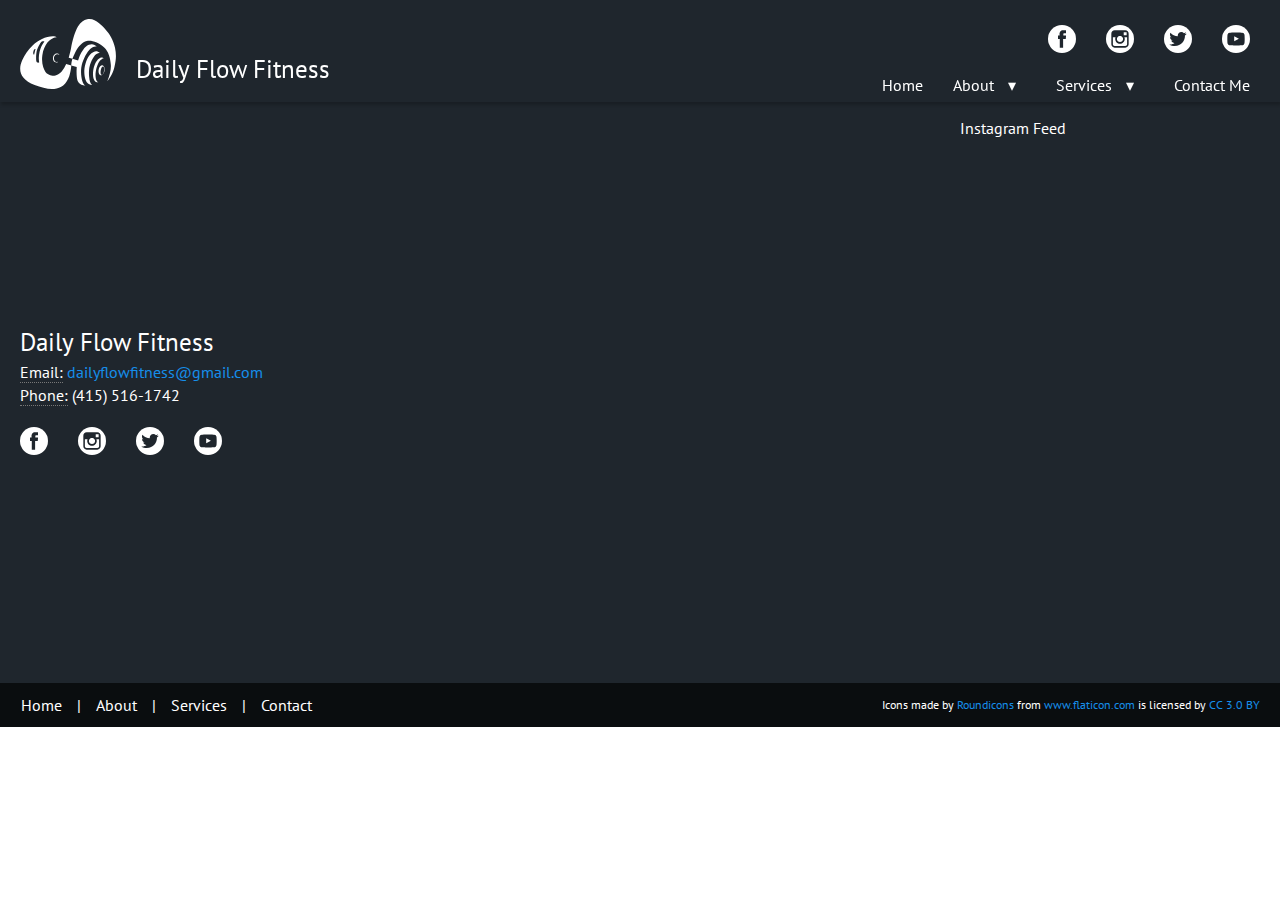
==== commit e806ff09: "(update): footer" ====
--- a/about.html
+++ b/about.html
@@ -8,6 +8,12 @@
 <meta name="keywords" content="keywords go here">
 <meta name="author" content="Cole Citret">
 <title>Daily Flow Fitness | About</title>
+
+<!-- Google Fonts -->
+<link href="https://fonts.googleapis.com/css?family=PT+Sans:400,700|Open+Sans:700" rel="stylesheet">
+
+<!-- Custom styles for this website -->
+<link href="css/styles.css" rel="stylesheet" type="text/css">
 
 <!-- Google Analytics -->
 <script>
@@ -21,121 +27,120 @@
 
 </script>
 <!-- Google Analytics -->
-
-<!-- Google Fonts -->
-<link href="https://fonts.googleapis.com/css?family=PT+Sans:400,700|Open+Sans:700" rel="stylesheet">
-
-<!-- Custom styles for this website -->
-<link href="css/styles.css" rel="stylesheet" type="text/css">
-
 </head>
 
 <body>
-  <header>
-    <a class="header__brand">
-      <svg class="img--logo" xmlns="http://www.w3.org/2000/svg" viewBox="0 0 454 331"><g fill="none"><g fill="#FFF"><path d="M173.9 86C166.2 86.7 160.8 87.9 157.8 89.5 146.2 95.4 137.4 101.5 129.6 111.7 119.2 125.5 109 146.9 105.7 171 100.3 210 111.7 236.9 120.6 251 125.2 258.1 138.9 266.8 153.8 268.6 168.3 270.3 188.5 259.2 197.1 248.5 205.6 238 212.7 226.2 218.4 213.1L242.7 219.5C240.6 241 237.3 257.9 232.9 270.3 219.1 308.9 194.3 327.2 161.7 330.5 133.8 333.3 101.2 324.1 69.2 311.9 -0.1 285.4-10.2 241 10.4 195.1 22.3 168.5 37.9 145.4 58.4 126.2 73 112.7 89.2 101.9 104 94.8 122.4 85.9 142.7 80.7 160.6 81.9 164.1 82.2 168.5 83.5 173.9 86ZM92.6 120C87 130 81.2 140.4 78.9 152.4 76 167.4 76.1 182.5 76.4 191.6 76.6 197.4 77 201 80.1 204.3 82.2 206.5 85.7 207.1 90.7 206.1 89.4 196.8 88.8 189.5 88.9 184.2 89.1 175.2 90 165.3 92.6 154.7 97.6 134.8 105.2 118.5 115.5 105.9 110.7 104.7 106.7 105 103.3 106.7 99.1 108.8 95.8 114.4 92.6 120ZM73.7 141.8C69.4 140 66 143.5 63.6 152.4 61.3 161.2 62.2 166.9 66.6 169.4 68.2 163 69.5 157.8 70.3 153.9 71.2 150 72.3 146 73.7 141.8Z"/><path d="M186.7 169.4C184.4 166.9 182.5 165.3 181 164.6 176.7 162.5 171.5 162.8 167.6 164.8 164.3 166.6 161.8 169.1 159.9 171.8 157.8 174.9 156.5 178.3 155.9 183 154.8 191.7 158.3 200.2 164.7 203.6 167.8 205.2 171.1 205.9 175.2 205.2 176.5 205 178.3 204.2 180.5 202.9L178.4 202.1C176.2 203.1 174.5 203.6 173.4 203.6 170.3 203.5 167.3 201.8 165.4 199.7 162.7 196.7 160 189.9 160.5 183.7 160.9 177.5 164.2 172.7 167 170 169.2 168 172.3 166.3 176.2 166.5 178.8 166.6 180.8 167.1 182 168L186.7 169.4Z"/><path d="M230.3 183C236.7 160.5 240.7 143.8 242.3 132.8 245.6 111.3 258.8 59.7 274.7 34.1 287.1 14.1 302.1 3.7 317.3 1 341.8-3.4 356.5 7.2 374.2 20.1 385.2 28.1 395.9 40 406.3 51.5 411.7 57.4 422 69.7 430.6 85.7 438.9 101.2 446 120.2 449.3 135.7 455.9 167 455 190.9 446.9 225.8 444.1 238 441.6 246.1 435 260.6 430.7 270.2 423.3 281.4 413 294.2 425.8 261.9 431.3 235.5 429.4 214.8 428 199.2 425.1 183.3 420.7 171 415.3 155.8 407.8 145.5 400.7 137.7 371.7 106.4 334.8 99 315.7 103.8 304.9 106.5 295.5 112.7 289.1 119.1 282.6 125.5 276.8 130.6 270 142.4 263.3 154.1 261.9 156.8 257.8 165 255.1 170.4 251.9 178.2 248.1 188.3L230.3 183Z"/><path d="M247.9 187.9L274.6 195.8C278.5 183.1 282.3 173.2 285.9 166.1 291.3 155.4 294.3 151.7 298.9 145 305.9 135 315.6 125.7 325.5 122 340.6 116.3 353.3 119.5 363.6 131.4 356 127.6 345.9 130.8 333.3 141.1 326.7 146.4 314.9 162.5 308.3 175.5 301.9 188.1 295.2 205.5 292.1 218 288.6 232.4 288.8 244.1 288.8 254.1 288.8 264.1 291.6 284.2 294.6 293.1 299.3 306.7 304.4 314.1 309.7 315.5 294.3 313.8 283.7 309.2 278 301.9 269.4 290.9 268.8 277.6 267.8 262.4 267.1 252.3 267.3 240.6 268.3 227.4L242.2 219.6C242.7 212.3 243.4 206.6 244.2 202.6 245 198.5 246.2 193.6 247.9 187.9Z"/><path d="M377.8 160.1C371.3 154.8 365.4 152.2 360.1 152.2 352.1 152.2 340.6 157.5 329.8 170 319 182.5 315.2 194.5 310 209.9 304.9 225.4 304.1 241.7 304.1 248.5 304.1 253 304.4 263.7 306.5 274.6 308.3 283.9 312 294.4 315.8 298.8 323.3 307.4 331.7 311.8 340.9 311.8 333.1 305.9 328.5 293.5 327.1 274.6 324.9 246.2 327 232.3 330.9 217.5 334.7 202.8 343.7 186.5 350.3 177 356.4 168.2 365.6 162.6 377.8 160.1Z"/><path d="M396.6 187.7C393.9 184.5 391.1 182.7 388.3 182.3 384.1 181.6 379.2 182.9 372.8 187.7 366.3 192.6 361.3 199.6 356.9 208.6 352.6 217.7 348.9 227.7 346.4 242.4 343.9 257 345.6 271.3 346.4 276 347.8 283.7 350.6 289.4 352.8 291.9 354.9 294.4 359.3 298.2 363.3 299.1 366 299.7 368.5 299.7 370.9 299.1 367.2 297.4 364.5 295.2 362.9 292.7 360.6 288.8 359.7 287 358.9 282.6 356.9 270.3 356.8 263 358.1 251.1 358.9 244.1 360.1 238.5 361.5 233.4 362.5 229.9 363.3 226.8 364.6 223.2 366 219.3 368.2 213.4 370.9 208.2 373.7 202.8 377 198.2 379 196.1 382.3 192.6 384.2 190.8 388.3 188.7 391 187.2 393.8 186.9 396.6 187.7Z"/><path d="M389.4 218.7C393 219 397.6 222.9 399.3 230.5 401.8 242 398.7 248.7 398.4 249.7 397.5 253.2 396 255.9 394.7 258.2 393.4 260.4 391 263.1 388.2 264.9 385.8 266.6 382.9 266.8 380.6 266.2 376.1 265 372.6 259.2 371.7 252.3 370.6 245 372.4 236.9 373.7 233.4 376.1 226.6 381.8 218.2 389.4 218.7ZM393.1 224.7C388.9 223.9 385.2 230 382.7 238.7 381.1 244.2 381.1 247.3 381.1 252.4 381.1 259.3 383.5 263.2 386 263.8 389.7 264.7 393.1 259.1 395.3 253.9 396.8 250.3 398.2 242.5 398.2 239 398.2 235 398.1 232.1 397 229.2 395.9 226.3 394.7 225 393.1 224.7Z"/></g></g></svg>
-      <span class="header__title">Daily Flow Fitness</span>
-    </a>
-    <div class="header__nav">
-      <ul class="header__social">
-        <li class="header__socialnav-item"><a>
-          <svg class="icon-white icon-social" xmlns="http://www.w3.org/2000/svg" viewBox="0 0 504 504"><path d="M377.6 0H126C56.8 0 0 56.8 0 126.4V378c0 69.2 56.8 126 126 126h251.6c69.6 0 126.4-56.8 126.4-126.4V126.4C504 56.8 447.2 0 377.6 0zM319.6 252H272v156h-60V252h-32v-64h28v-27.2c0-25.6 12.8-66 66.8-66H324V148h-34.8c-5.6 0-13.2 3.6-13.2 16v24h49.2L319.6 252z"/></svg>
-        </a></li>
-        <li class="header__socialnav-item"><a>
-          <svg class="icon-white icon-social" xmlns="http://www.w3.org/2000/svg" viewBox="0 0 504.4 504.4"><path d="M296.8 219.8c-10-14-26.4-23.2-44.8-23.2 -18.4 0-34.8 9.2-44.8 23.2 -6.4 9.2-10.4 20.4-10.4 32.4 0 30.4 24.8 55.2 55.2 55.2 30.4 0 55.2-24.8 55.2-55.2C307.2 240.2 303.2 229 296.8 219.8z"/><path d="M331.6 220.2c4 8 6.4 20.8 6.4 32 0 47.2-38.4 86-86 86 -47.6 0-86-38.4-86-86 0-11.6 2.4-24 6.4-32H124v128.4c0 16.8 14.8 31.6 31.6 31.6h192.8c16.8 0 31.6-14.8 31.6-31.6V220.2H331.6z"/><polygon points="365.6 131.4 319.2 131.4 319.2 184.6 372 184.6 372 138.2 372 131 "/><path d="M377.6 0.2H126.4C56.8 0.2 0 57 0 126.6v251.6c0 69.2 56.8 126 126.4 126H378c69.6 0 126.4-56.8 126.4-126.4V126.6C504 57 447.2 0.2 377.6 0.2zM408 219.8L408 219.8l0 128.8c0 33.6-26 59.6-59.6 59.6H155.6c-33.6 0-59.6-26-59.6-59.6V219.8v-64c0-33.6 26-59.6 59.6-59.6h192.8c33.6 0 59.6 26 59.6 59.6V219.8z"/></svg>
-        </a></li>
-        <li class="header__socialnav-item"><a>
-          <svg class="icon-white icon-social" xmlns="http://www.w3.org/2000/svg" viewBox="0 0 504.4 504.4"><path d="M377.6 0.2H126.4C56.8 0.2 0 57 0 126.6v251.6c0 69.2 56.8 126 126.4 126H378c69.6 0 126.4-56.8 126.4-126.4V126.6C504 57 447.2 0.2 377.6 0.2zM377.2 189c0 2.8 0 5.6 0 8.4 0 84-64.8 180.8-183.6 180.8 -36.4 0-70.4-10.4-98.8-28.4 5.2 0.4 10 0.8 15.2 0.8 30.4 0 58-10 80-27.2 -28.4-0.4-52-18.8-60.4-44 4 0.8 8 1.2 12 1.2 6 0 12-0.8 17.2-2.4 -28.8-6-50.8-31.6-50.8-62.4V215c8 4.8 18.4 7.6 28.8 8 -17.2-11.2-28.8-30.8-28.8-52.8 0-11.6 3.2-22.4 8.8-32 32 38.4 79.2 63.6 132.8 66.4 -1.2-4.8-1.6-9.6-1.6-14.4 0-35.2 28.8-63.6 64.4-63.6 18.4 0 35.2 7.6 47.2 20 14.8-2.8 28.4-8 40.8-15.6 -4.8 14.8-15.2 27.2-28.4 35.2 13.2-1.6 25.6-4.8 37.2-10C400.4 169 389.6 180.2 377.2 189z"/></svg>
-        </a></li>
-        <li class="header__socialnav-item"><a>
-          <svg class="icon-white icon-social" xmlns="http://www.w3.org/2000/svg" viewBox="0 0 504 504"><polygon points="219.6 202.4 219.6 294.4 304.4 248.8 "/><path d="M377.6 0H126C56.8 0 0 56.8 0 126.4V378c0 69.2 56.8 126 126 126h251.6c69.6 0 126.4-56.8 126.4-126.4V126.4C504 56.8 447.2 0 377.6 0zM408 264.4c0 26.4-2.4 53.2-2.4 53.2s-2.8 22.4-12 32.4c-12 13.2-25.2 13.2-31.2 14 -44 3.2-110 3.6-110 3.6s-82-1.2-107.2-3.6c-6.8-1.2-22.8-0.8-34.8-14 -9.6-10-12-32.4-12-32.4S96 290.8 96 264.4v-24.8c0-26.4 2.4-53.2 2.4-53.2s2.8-22.4 12-32.4c12-13.2 25.2-13.6 31.2-14.4C186 136.4 252 136 252 136s66 0.4 110 3.6c6 0.8 19.6 1.2 31.6 14 9.6 10 12 32.8 12 32.8s2.4 26.8 2.4 53.2V264.4z"/></svg>
-        </a></li>
-      </ul>
-      <ul class="header__mainnav">
-        <li class="header__nav-item">
-          <a href="index.html">Home</a>
-        </li>
-        <li class="header__nav-item dropdown active">
-            <a href="about.html">
-              About <span class="caret">&#9662;</span></a>
-            <ul class="dropdown__menu">
-              <li><a href="flow.html">What is Flow?</a></li>
-              <li><a href="cole.html">About Cole</a></li>
-              <li><a href="faqs.html">FAQ's</a></li>
-            </ul>
-          </li>
-        <li class="header__nav-item dropdown">
-          <a href="services.html">
-              Services <span class="caret">&#9662;</span>
-          </a>
+<header>
+  <a class="header__brand">
+    <svg class="img--logo" xmlns="http://www.w3.org/2000/svg" viewBox="0 0 454 331"><g fill="none"><g fill="#FFF"><path d="M173.9 86C166.2 86.7 160.8 87.9 157.8 89.5 146.2 95.4 137.4 101.5 129.6 111.7 119.2 125.5 109 146.9 105.7 171 100.3 210 111.7 236.9 120.6 251 125.2 258.1 138.9 266.8 153.8 268.6 168.3 270.3 188.5 259.2 197.1 248.5 205.6 238 212.7 226.2 218.4 213.1L242.7 219.5C240.6 241 237.3 257.9 232.9 270.3 219.1 308.9 194.3 327.2 161.7 330.5 133.8 333.3 101.2 324.1 69.2 311.9 -0.1 285.4-10.2 241 10.4 195.1 22.3 168.5 37.9 145.4 58.4 126.2 73 112.7 89.2 101.9 104 94.8 122.4 85.9 142.7 80.7 160.6 81.9 164.1 82.2 168.5 83.5 173.9 86ZM92.6 120C87 130 81.2 140.4 78.9 152.4 76 167.4 76.1 182.5 76.4 191.6 76.6 197.4 77 201 80.1 204.3 82.2 206.5 85.7 207.1 90.7 206.1 89.4 196.8 88.8 189.5 88.9 184.2 89.1 175.2 90 165.3 92.6 154.7 97.6 134.8 105.2 118.5 115.5 105.9 110.7 104.7 106.7 105 103.3 106.7 99.1 108.8 95.8 114.4 92.6 120ZM73.7 141.8C69.4 140 66 143.5 63.6 152.4 61.3 161.2 62.2 166.9 66.6 169.4 68.2 163 69.5 157.8 70.3 153.9 71.2 150 72.3 146 73.7 141.8Z"/><path d="M186.7 169.4C184.4 166.9 182.5 165.3 181 164.6 176.7 162.5 171.5 162.8 167.6 164.8 164.3 166.6 161.8 169.1 159.9 171.8 157.8 174.9 156.5 178.3 155.9 183 154.8 191.7 158.3 200.2 164.7 203.6 167.8 205.2 171.1 205.9 175.2 205.2 176.5 205 178.3 204.2 180.5 202.9L178.4 202.1C176.2 203.1 174.5 203.6 173.4 203.6 170.3 203.5 167.3 201.8 165.4 199.7 162.7 196.7 160 189.9 160.5 183.7 160.9 177.5 164.2 172.7 167 170 169.2 168 172.3 166.3 176.2 166.5 178.8 166.6 180.8 167.1 182 168L186.7 169.4Z"/><path d="M230.3 183C236.7 160.5 240.7 143.8 242.3 132.8 245.6 111.3 258.8 59.7 274.7 34.1 287.1 14.1 302.1 3.7 317.3 1 341.8-3.4 356.5 7.2 374.2 20.1 385.2 28.1 395.9 40 406.3 51.5 411.7 57.4 422 69.7 430.6 85.7 438.9 101.2 446 120.2 449.3 135.7 455.9 167 455 190.9 446.9 225.8 444.1 238 441.6 246.1 435 260.6 430.7 270.2 423.3 281.4 413 294.2 425.8 261.9 431.3 235.5 429.4 214.8 428 199.2 425.1 183.3 420.7 171 415.3 155.8 407.8 145.5 400.7 137.7 371.7 106.4 334.8 99 315.7 103.8 304.9 106.5 295.5 112.7 289.1 119.1 282.6 125.5 276.8 130.6 270 142.4 263.3 154.1 261.9 156.8 257.8 165 255.1 170.4 251.9 178.2 248.1 188.3L230.3 183Z"/><path d="M247.9 187.9L274.6 195.8C278.5 183.1 282.3 173.2 285.9 166.1 291.3 155.4 294.3 151.7 298.9 145 305.9 135 315.6 125.7 325.5 122 340.6 116.3 353.3 119.5 363.6 131.4 356 127.6 345.9 130.8 333.3 141.1 326.7 146.4 314.9 162.5 308.3 175.5 301.9 188.1 295.2 205.5 292.1 218 288.6 232.4 288.8 244.1 288.8 254.1 288.8 264.1 291.6 284.2 294.6 293.1 299.3 306.7 304.4 314.1 309.7 315.5 294.3 313.8 283.7 309.2 278 301.9 269.4 290.9 268.8 277.6 267.8 262.4 267.1 252.3 267.3 240.6 268.3 227.4L242.2 219.6C242.7 212.3 243.4 206.6 244.2 202.6 245 198.5 246.2 193.6 247.9 187.9Z"/><path d="M377.8 160.1C371.3 154.8 365.4 152.2 360.1 152.2 352.1 152.2 340.6 157.5 329.8 170 319 182.5 315.2 194.5 310 209.9 304.9 225.4 304.1 241.7 304.1 248.5 304.1 253 304.4 263.7 306.5 274.6 308.3 283.9 312 294.4 315.8 298.8 323.3 307.4 331.7 311.8 340.9 311.8 333.1 305.9 328.5 293.5 327.1 274.6 324.9 246.2 327 232.3 330.9 217.5 334.7 202.8 343.7 186.5 350.3 177 356.4 168.2 365.6 162.6 377.8 160.1Z"/><path d="M396.6 187.7C393.9 184.5 391.1 182.7 388.3 182.3 384.1 181.6 379.2 182.9 372.8 187.7 366.3 192.6 361.3 199.6 356.9 208.6 352.6 217.7 348.9 227.7 346.4 242.4 343.9 257 345.6 271.3 346.4 276 347.8 283.7 350.6 289.4 352.8 291.9 354.9 294.4 359.3 298.2 363.3 299.1 366 299.7 368.5 299.7 370.9 299.1 367.2 297.4 364.5 295.2 362.9 292.7 360.6 288.8 359.7 287 358.9 282.6 356.9 270.3 356.8 263 358.1 251.1 358.9 244.1 360.1 238.5 361.5 233.4 362.5 229.9 363.3 226.8 364.6 223.2 366 219.3 368.2 213.4 370.9 208.2 373.7 202.8 377 198.2 379 196.1 382.3 192.6 384.2 190.8 388.3 188.7 391 187.2 393.8 186.9 396.6 187.7Z"/><path d="M389.4 218.7C393 219 397.6 222.9 399.3 230.5 401.8 242 398.7 248.7 398.4 249.7 397.5 253.2 396 255.9 394.7 258.2 393.4 260.4 391 263.1 388.2 264.9 385.8 266.6 382.9 266.8 380.6 266.2 376.1 265 372.6 259.2 371.7 252.3 370.6 245 372.4 236.9 373.7 233.4 376.1 226.6 381.8 218.2 389.4 218.7ZM393.1 224.7C388.9 223.9 385.2 230 382.7 238.7 381.1 244.2 381.1 247.3 381.1 252.4 381.1 259.3 383.5 263.2 386 263.8 389.7 264.7 393.1 259.1 395.3 253.9 396.8 250.3 398.2 242.5 398.2 239 398.2 235 398.1 232.1 397 229.2 395.9 226.3 394.7 225 393.1 224.7Z"/></g></g></svg>
+    <span class="header__title">Daily Flow Fitness</span>
+  </a>
+  <div class="header__nav">
+    <ul class="header__social">
+      <li class="header__socialnav-item"><a>
+        <svg class="icon-white icon-social" xmlns="http://www.w3.org/2000/svg" viewBox="0 0 504 504"><path d="M377.6 0H126C56.8 0 0 56.8 0 126.4V378c0 69.2 56.8 126 126 126h251.6c69.6 0 126.4-56.8 126.4-126.4V126.4C504 56.8 447.2 0 377.6 0zM319.6 252H272v156h-60V252h-32v-64h28v-27.2c0-25.6 12.8-66 66.8-66H324V148h-34.8c-5.6 0-13.2 3.6-13.2 16v24h49.2L319.6 252z"/></svg>
+      </a></li>
+      <li class="header__socialnav-item"><a>
+        <svg class="icon-white icon-social" xmlns="http://www.w3.org/2000/svg" viewBox="0 0 504.4 504.4"><path d="M296.8 219.8c-10-14-26.4-23.2-44.8-23.2 -18.4 0-34.8 9.2-44.8 23.2 -6.4 9.2-10.4 20.4-10.4 32.4 0 30.4 24.8 55.2 55.2 55.2 30.4 0 55.2-24.8 55.2-55.2C307.2 240.2 303.2 229 296.8 219.8z"/><path d="M331.6 220.2c4 8 6.4 20.8 6.4 32 0 47.2-38.4 86-86 86 -47.6 0-86-38.4-86-86 0-11.6 2.4-24 6.4-32H124v128.4c0 16.8 14.8 31.6 31.6 31.6h192.8c16.8 0 31.6-14.8 31.6-31.6V220.2H331.6z"/><polygon points="365.6 131.4 319.2 131.4 319.2 184.6 372 184.6 372 138.2 372 131 "/><path d="M377.6 0.2H126.4C56.8 0.2 0 57 0 126.6v251.6c0 69.2 56.8 126 126.4 126H378c69.6 0 126.4-56.8 126.4-126.4V126.6C504 57 447.2 0.2 377.6 0.2zM408 219.8L408 219.8l0 128.8c0 33.6-26 59.6-59.6 59.6H155.6c-33.6 0-59.6-26-59.6-59.6V219.8v-64c0-33.6 26-59.6 59.6-59.6h192.8c33.6 0 59.6 26 59.6 59.6V219.8z"/></svg>
+      </a></li>
+      <li class="header__socialnav-item"><a>
+        <svg class="icon-white icon-social" xmlns="http://www.w3.org/2000/svg" viewBox="0 0 504.4 504.4"><path d="M377.6 0.2H126.4C56.8 0.2 0 57 0 126.6v251.6c0 69.2 56.8 126 126.4 126H378c69.6 0 126.4-56.8 126.4-126.4V126.6C504 57 447.2 0.2 377.6 0.2zM377.2 189c0 2.8 0 5.6 0 8.4 0 84-64.8 180.8-183.6 180.8 -36.4 0-70.4-10.4-98.8-28.4 5.2 0.4 10 0.8 15.2 0.8 30.4 0 58-10 80-27.2 -28.4-0.4-52-18.8-60.4-44 4 0.8 8 1.2 12 1.2 6 0 12-0.8 17.2-2.4 -28.8-6-50.8-31.6-50.8-62.4V215c8 4.8 18.4 7.6 28.8 8 -17.2-11.2-28.8-30.8-28.8-52.8 0-11.6 3.2-22.4 8.8-32 32 38.4 79.2 63.6 132.8 66.4 -1.2-4.8-1.6-9.6-1.6-14.4 0-35.2 28.8-63.6 64.4-63.6 18.4 0 35.2 7.6 47.2 20 14.8-2.8 28.4-8 40.8-15.6 -4.8 14.8-15.2 27.2-28.4 35.2 13.2-1.6 25.6-4.8 37.2-10C400.4 169 389.6 180.2 377.2 189z"/></svg>
+      </a></li>
+      <li class="header__socialnav-item"><a>
+        <svg class="icon-white icon-social" xmlns="http://www.w3.org/2000/svg" viewBox="0 0 504 504"><polygon points="219.6 202.4 219.6 294.4 304.4 248.8 "/><path d="M377.6 0H126C56.8 0 0 56.8 0 126.4V378c0 69.2 56.8 126 126 126h251.6c69.6 0 126.4-56.8 126.4-126.4V126.4C504 56.8 447.2 0 377.6 0zM408 264.4c0 26.4-2.4 53.2-2.4 53.2s-2.8 22.4-12 32.4c-12 13.2-25.2 13.2-31.2 14 -44 3.2-110 3.6-110 3.6s-82-1.2-107.2-3.6c-6.8-1.2-22.8-0.8-34.8-14 -9.6-10-12-32.4-12-32.4S96 290.8 96 264.4v-24.8c0-26.4 2.4-53.2 2.4-53.2s2.8-22.4 12-32.4c12-13.2 25.2-13.6 31.2-14.4C186 136.4 252 136 252 136s66 0.4 110 3.6c6 0.8 19.6 1.2 31.6 14 9.6 10 12 32.8 12 32.8s2.4 26.8 2.4 53.2V264.4z"/></svg>
+      </a></li>
+    </ul>
+    <ul class="header__mainnav">
+      <li class="header__nav-item">
+        <a href="index.html">Home</a>
+      </li>
+      <li class="header__nav-item dropdown active">
+          <a href="about.html">
+            About <span class="caret">&#9662;</span></a>
           <ul class="dropdown__menu">
-            <li><a href="assesment.html">Assesment</a></li>
-            <li><a href="training.html">Training Programs</a></li>
-            <li><a href="massage.html">Massage</a></li>
-            <li><a href="corporate.html">Corporate Wellness</a></li>
+            <li><a href="flow.html">What is Flow?</a></li>
+            <li><a href="cole.html">About Cole</a></li>
+            <li><a href="faqs.html">FAQ's</a></li>
           </ul>
         </li>
-        <!-- <li class="header__nav-item dropdown">
-          <a href="http://www.dailyflowfitness.com/movements/archive" >
-              Resources <span class="caret">&#9662;</span>
-          </a>
-          <ul class="dropdown__menu">
-            <li><a href="http://www.dailyflowfitness.com/movements/archive/core">Core</a></li>
-            <li><a href="http://www.dailyflowfitness.com/movements/archive/back">Back</a></li>
-            <li><a href="http://www.dailyflowfitness.com/movements/archive/arms">Arms</a></li>
-            <li><a href="http://www.dailyflowfitness.com/movements/archive/legs">Legs</a></li>
-            <li><a href="http://www.dailyflowfitness.com/movements/archive/chest">Chest</a></li>
+      <li class="header__nav-item dropdown">
+        <a href="services.html">
+            Services <span class="caret">&#9662;</span>
+        </a>
+        <ul class="dropdown__menu">
+          <li><a href="assesment.html">Assesment</a></li>
+          <li><a href="training.html">Training Programs</a></li>
+          <li><a href="massage.html">Massage</a></li>
+          <li><a href="corporate.html">Corporate Wellness</a></li>
+        </ul>
+      </li>
+      <!-- <li class="header__nav-item dropdown">
+        <a href="http://www.dailyflowfitness.com/movements/archive" >
+            Resources <span class="caret">&#9662;</span>
+        </a>
+        <ul class="dropdown__menu">
+          <li><a href="http://www.dailyflowfitness.com/movements/archive/core">Core</a></li>
+          <li><a href="http://www.dailyflowfitness.com/movements/archive/back">Back</a></li>
+          <li><a href="http://www.dailyflowfitness.com/movements/archive/arms">Arms</a></li>
+          <li><a href="http://www.dailyflowfitness.com/movements/archive/legs">Legs</a></li>
+          <li><a href="http://www.dailyflowfitness.com/movements/archive/chest">Chest</a></li>
+        </ul>
+      </li> -->
+      <li class="header__nav-item">
+        <a href="contact.html">Contact Me</a>
+      </li>
+    </ul>
+  </div>
+</header>
+<div class="page">
+
+</div>
+<footer>
+  <div class="footer__main">
+    <div class="column">
+      <a class="brand__title--footer">Daily Flow Fitness</a>
+        <div class="social__container">
+          <address>
+            <abbr title="Email">Email:</abbr> <a href="mailto:dailyflowfitness@gmail.com">dailyflowfitness@gmail.com</a><br>
+            <abbr title="Phone">Phone:</abbr> (415) 516-1742
+          </address>
+          <ul class="nav__social">
+            <li class="nav__social--item"><a href="">
+              <svg class="icon-white icon-social" xmlns="http://www.w3.org/2000/svg" viewBox="0 0 504 504"><path d="M377.6 0H126C56.8 0 0 56.8 0 126.4V378c0 69.2 56.8 126 126 126h251.6c69.6 0 126.4-56.8 126.4-126.4V126.4C504 56.8 447.2 0 377.6 0zM319.6 252H272v156h-60V252h-32v-64h28v-27.2c0-25.6 12.8-66 66.8-66H324V148h-34.8c-5.6 0-13.2 3.6-13.2 16v24h49.2L319.6 252z"/></svg>
+            </a></li>
+            <li class="nav__social--item"><a href="">
+              <svg class="icon-white icon-social" xmlns="http://www.w3.org/2000/svg" viewBox="0 0 504.4 504.4"><path d="M296.8 219.8c-10-14-26.4-23.2-44.8-23.2 -18.4 0-34.8 9.2-44.8 23.2 -6.4 9.2-10.4 20.4-10.4 32.4 0 30.4 24.8 55.2 55.2 55.2 30.4 0 55.2-24.8 55.2-55.2C307.2 240.2 303.2 229 296.8 219.8z"/><path d="M331.6 220.2c4 8 6.4 20.8 6.4 32 0 47.2-38.4 86-86 86 -47.6 0-86-38.4-86-86 0-11.6 2.4-24 6.4-32H124v128.4c0 16.8 14.8 31.6 31.6 31.6h192.8c16.8 0 31.6-14.8 31.6-31.6V220.2H331.6z"/><polygon points="365.6 131.4 319.2 131.4 319.2 184.6 372 184.6 372 138.2 372 131 "/><path d="M377.6 0.2H126.4C56.8 0.2 0 57 0 126.6v251.6c0 69.2 56.8 126 126.4 126H378c69.6 0 126.4-56.8 126.4-126.4V126.6C504 57 447.2 0.2 377.6 0.2zM408 219.8L408 219.8l0 128.8c0 33.6-26 59.6-59.6 59.6H155.6c-33.6 0-59.6-26-59.6-59.6V219.8v-64c0-33.6 26-59.6 59.6-59.6h192.8c33.6 0 59.6 26 59.6 59.6V219.8z"/></svg>
+            </a></li>
+            <li class="nav__social--item"><a href="">
+              <svg class="icon-white icon-social" xmlns="http://www.w3.org/2000/svg" viewBox="0 0 504.4 504.4"><path d="M377.6 0.2H126.4C56.8 0.2 0 57 0 126.6v251.6c0 69.2 56.8 126 126.4 126H378c69.6 0 126.4-56.8 126.4-126.4V126.6C504 57 447.2 0.2 377.6 0.2zM377.2 189c0 2.8 0 5.6 0 8.4 0 84-64.8 180.8-183.6 180.8 -36.4 0-70.4-10.4-98.8-28.4 5.2 0.4 10 0.8 15.2 0.8 30.4 0 58-10 80-27.2 -28.4-0.4-52-18.8-60.4-44 4 0.8 8 1.2 12 1.2 6 0 12-0.8 17.2-2.4 -28.8-6-50.8-31.6-50.8-62.4V215c8 4.8 18.4 7.6 28.8 8 -17.2-11.2-28.8-30.8-28.8-52.8 0-11.6 3.2-22.4 8.8-32 32 38.4 79.2 63.6 132.8 66.4 -1.2-4.8-1.6-9.6-1.6-14.4 0-35.2 28.8-63.6 64.4-63.6 18.4 0 35.2 7.6 47.2 20 14.8-2.8 28.4-8 40.8-15.6 -4.8 14.8-15.2 27.2-28.4 35.2 13.2-1.6 25.6-4.8 37.2-10C400.4 169 389.6 180.2 377.2 189z"/></svg>
+            </a></li>
+            <li class="nav__social--item"><a href="">
+              <svg class="icon-white icon-social" xmlns="http://www.w3.org/2000/svg" viewBox="0 0 504 504"><polygon points="219.6 202.4 219.6 294.4 304.4 248.8 "/><path d="M377.6 0H126C56.8 0 0 56.8 0 126.4V378c0 69.2 56.8 126 126 126h251.6c69.6 0 126.4-56.8 126.4-126.4V126.4C504 56.8 447.2 0 377.6 0zM408 264.4c0 26.4-2.4 53.2-2.4 53.2s-2.8 22.4-12 32.4c-12 13.2-25.2 13.2-31.2 14 -44 3.2-110 3.6-110 3.6s-82-1.2-107.2-3.6c-6.8-1.2-22.8-0.8-34.8-14 -9.6-10-12-32.4-12-32.4S96 290.8 96 264.4v-24.8c0-26.4 2.4-53.2 2.4-53.2s2.8-22.4 12-32.4c12-13.2 25.2-13.6 31.2-14.4C186 136.4 252 136 252 136s66 0.4 110 3.6c6 0.8 19.6 1.2 31.6 14 9.6 10 12 32.8 12 32.8s2.4 26.8 2.4 53.2V264.4z"/></svg>
+            </a></li>
           </ul>
-        </li> -->
-        <li class="header__nav-item">
-          <a href="contact.html">Contact Me</a>
-        </li>
-      </ul>
-    </div>
-  </header>
-  <main class="about-content"></main>
-  <footer>
-      <div class="column">
-        <div class="footer">
-          <a class="footer__brand">
-            Daily Flow Fitness
-          </a>
-          <div class="social">
-            <p>Connect with us</p>
-            <ul class="footer__socialnav">
-              <li class="footer__socialnav-item"><a href="">
-                <svg class="icon-white icon-social" xmlns="http://www.w3.org/2000/svg" viewBox="0 0 504 504"><path d="M377.6 0H126C56.8 0 0 56.8 0 126.4V378c0 69.2 56.8 126 126 126h251.6c69.6 0 126.4-56.8 126.4-126.4V126.4C504 56.8 447.2 0 377.6 0zM319.6 252H272v156h-60V252h-32v-64h28v-27.2c0-25.6 12.8-66 66.8-66H324V148h-34.8c-5.6 0-13.2 3.6-13.2 16v24h49.2L319.6 252z"/></svg>
-              </a></li>
-              <li class="footer__socialnav-item"><a href="">
-                <svg class="icon-white icon-social" xmlns="http://www.w3.org/2000/svg" viewBox="0 0 504.4 504.4"><path d="M296.8 219.8c-10-14-26.4-23.2-44.8-23.2 -18.4 0-34.8 9.2-44.8 23.2 -6.4 9.2-10.4 20.4-10.4 32.4 0 30.4 24.8 55.2 55.2 55.2 30.4 0 55.2-24.8 55.2-55.2C307.2 240.2 303.2 229 296.8 219.8z"/><path d="M331.6 220.2c4 8 6.4 20.8 6.4 32 0 47.2-38.4 86-86 86 -47.6 0-86-38.4-86-86 0-11.6 2.4-24 6.4-32H124v128.4c0 16.8 14.8 31.6 31.6 31.6h192.8c16.8 0 31.6-14.8 31.6-31.6V220.2H331.6z"/><polygon points="365.6 131.4 319.2 131.4 319.2 184.6 372 184.6 372 138.2 372 131 "/><path d="M377.6 0.2H126.4C56.8 0.2 0 57 0 126.6v251.6c0 69.2 56.8 126 126.4 126H378c69.6 0 126.4-56.8 126.4-126.4V126.6C504 57 447.2 0.2 377.6 0.2zM408 219.8L408 219.8l0 128.8c0 33.6-26 59.6-59.6 59.6H155.6c-33.6 0-59.6-26-59.6-59.6V219.8v-64c0-33.6 26-59.6 59.6-59.6h192.8c33.6 0 59.6 26 59.6 59.6V219.8z"/></svg>
-              </a></li>
-              <li class="footer__socialnav-item"><a href="">
-                <svg class="icon-white icon-social" xmlns="http://www.w3.org/2000/svg" viewBox="0 0 504.4 504.4"><path d="M377.6 0.2H126.4C56.8 0.2 0 57 0 126.6v251.6c0 69.2 56.8 126 126.4 126H378c69.6 0 126.4-56.8 126.4-126.4V126.6C504 57 447.2 0.2 377.6 0.2zM377.2 189c0 2.8 0 5.6 0 8.4 0 84-64.8 180.8-183.6 180.8 -36.4 0-70.4-10.4-98.8-28.4 5.2 0.4 10 0.8 15.2 0.8 30.4 0 58-10 80-27.2 -28.4-0.4-52-18.8-60.4-44 4 0.8 8 1.2 12 1.2 6 0 12-0.8 17.2-2.4 -28.8-6-50.8-31.6-50.8-62.4V215c8 4.8 18.4 7.6 28.8 8 -17.2-11.2-28.8-30.8-28.8-52.8 0-11.6 3.2-22.4 8.8-32 32 38.4 79.2 63.6 132.8 66.4 -1.2-4.8-1.6-9.6-1.6-14.4 0-35.2 28.8-63.6 64.4-63.6 18.4 0 35.2 7.6 47.2 20 14.8-2.8 28.4-8 40.8-15.6 -4.8 14.8-15.2 27.2-28.4 35.2 13.2-1.6 25.6-4.8 37.2-10C400.4 169 389.6 180.2 377.2 189z"/></svg>
-              </a></li>
-              <li class="footer__socialnav-item"><a href="">
-                <svg class="icon-white icon-social" xmlns="http://www.w3.org/2000/svg" viewBox="0 0 504 504"><polygon points="219.6 202.4 219.6 294.4 304.4 248.8 "/><path d="M377.6 0H126C56.8 0 0 56.8 0 126.4V378c0 69.2 56.8 126 126 126h251.6c69.6 0 126.4-56.8 126.4-126.4V126.4C504 56.8 447.2 0 377.6 0zM408 264.4c0 26.4-2.4 53.2-2.4 53.2s-2.8 22.4-12 32.4c-12 13.2-25.2 13.2-31.2 14 -44 3.2-110 3.6-110 3.6s-82-1.2-107.2-3.6c-6.8-1.2-22.8-0.8-34.8-14 -9.6-10-12-32.4-12-32.4S96 290.8 96 264.4v-24.8c0-26.4 2.4-53.2 2.4-53.2s2.8-22.4 12-32.4c12-13.2 25.2-13.6 31.2-14.4C186 136.4 252 136 252 136s66 0.4 110 3.6c6 0.8 19.6 1.2 31.6 14 9.6 10 12 32.8 12 32.8s2.4 26.8 2.4 53.2V264.4z"/></svg>
-              </a></li>
-            </ul>
-          </div>
-        </div>
-        <ul class="footer__mainnav">
-          <li class="footer__mainnav-item"><a href="">Home</a></li>&#124;
-          <li class="footer__mainnav-item"><a href="">About</a></li>&#124;
-          <li class="footer__mainnav-item"><a href="">Services</a></li>&#124;
-          <!-- <li class="footer__mainnav-item"><a href="">Resources</a></li>&#124; -->
-          <li class="footer__mainnav-item"><a href="">Contact</a></li>
-        </ul>
-        <div class="disclaimer"><div>Icons made by <a href="https://www.flaticon.com/authors/roundicons" title="Roundicons">Roundicons</a> from <a href="https://www.flaticon.com/" title="Flaticon">www.flaticon.com</a> is licensed by <a href="http://creativecommons.org/licenses/by/3.0/" title="Creative Commons BY 3.0" target="_blank">CC 3.0 BY</a></div>
         </div>
       </div>
-      <div class="column instagram">
+      <div class="social__instagram">
         <p class="white-text">Instagram Feed</p>
         <!-- SnapWidget -->
-          <script src="https://snapwidget.com/js/snapwidget.js"></script>
-          <a href="https://www.instagram.com/dailyflowfitness/"><iframe src="https://snapwidget.com/embed/421185" class="snapwidget-widget" allowTransparency="true" frameborder="0" scrolling="no" style="border:none; overflow:hidden; width:100%;"></iframe></a>
+        <a href="https://www.instagram.com/dailyflowfitness/">
+        <script src="https://snapwidget.com/js/snapwidget.js"></script>
+        <iframe src="https://snapwidget.com/embed/421185" class="snapwidget-widget" allowTransparency="true" frameborder="0" scrolling="no" style="border:none; overflow:hidden; width:100%; "></iframe>
+        </a>
       </div>  
-    </footer>
-
+    </div>
+    <div class="footer__bottom">
+      <ul class="nav__footer">
+        <li class="nav__footer--item"><a href="">Home</a></li>&#124;
+        <li class="nav__footer--item"><a href="">About</a></li>&#124;
+        <li class="nav__footer--item"><a href="">Services</a></li>&#124;
+        <!-- <li class="nav__footer-item"><a href="">Resources</a></li>&#124; -->
+        <li class="nav__footer--item"><a href="">Contact</a></li>
+      </ul>
+      <div class="disclaimer"><div>Icons made by <a href="https://www.flaticon.com/authors/roundicons" title="Roundicons">Roundicons</a> from <a href="https://www.flaticon.com/" title="Flaticon">www.flaticon.com</a> is licensed by <a href="http://creativecommons.org/licenses/by/3.0/" title="Creative Commons BY 3.0" target="_blank">CC 3.0 BY</a></div>
+    </div>
+  </div>
+</footer>
 <!-- Bootstrap 4 -->
 <script src="https://ajax.googleapis.com/ajax/libs/jquery/1.12.4/jquery.min.js"></script>
 <script src="https://maxcdn.bootstrapcdn.com/bootstrap/3.3.7/js/bootstrap.min.js" integrity="sha384-Tc5IQib027qvyjSMfHjOMaLkfuWVxZxUPnCJA7l2mCWNIpG9mGCD8wGNIcPD7Txa" crossorigin="anonymous"></script>
--- a/css/styles.css
+++ b/css/styles.css
@@ -1,2 +1,2 @@
-.panel-bg-dark{background-color:#323b43 !important}.panel-bg-light{background-color:#f4f7f9 !important}header a:hover,footer a:hover{text-decoration:none}/*! normalize.css v3.0.3 | MIT License | github.com/necolas/normalize.css */article,aside,details,figcaption,figure,footer,header,hgroup,main,menu,nav,section,.flex-col,summary{display:block}audio,canvas,progress,video{display:inline-block;vertical-align:baseline}audio:not([controls]){display:none;height:0}[hidden],template{display:none}a{background-color:transparent}a:active,a:hover{outline:0}abbr[title]{border-bottom:1px dotted}b,strong{font-weight:bold}dfn{font-style:italic}h1{font-size:2em;margin:0.67em 0}mark{background:#ff0;color:#000}small{font-size:80%}sub,sup{font-size:75%;line-height:0;position:relative;vertical-align:baseline}sup{top:-0.5em}sub{bottom:-0.25em}img{border:0}svg:not(:root){overflow:hidden}figure{margin:1em 40px}hr{box-sizing:content-box;height:0}pre{overflow:auto}code,kbd,pre,samp{font-family:monospace, monospace;font-size:1em}*,*:after,*:before,html,section,.flex-col{-webkit-box-sizing:border-box;-moz-box-sizing:border-box;box-sizing:border-box}html,body{font-family:"PT Sans",sans-serif;font-size:16px;font-weight:100;line-height:1.5;margin:0;padding:0}.h1,.h2,.h3,.h4,.h5,.h6,h1,h2,h3,h4,h5,h6{font-family:inherit;line-height:1.4;color:#63666a;font-weight:600;display:block}h1,h2,h3,h4,h5,h6{margin-bottom:20px;line-height:1.4;-webkit-margin-before:0;-webkit-margin-after:0;-webkit-margin-start:0;-webkit-margin-end:0}.h1,h1{font-family:"Open Sans",sans-serif;font-size:44px;-webkit-margin-before:0.83em;-webkit-margin-after:0.83em;margin-bottom:1.5em}.h2,h2{font-family:"Open Sans",sans-serif;font-size:38px;-webkit-margin-before:0.83em}.h3,h3{font-family:"PT Sans",sans-serif;font-size:32px}.h4,h4{font-family:"PT Sans",sans-serif;font-size:26px}.h5,h5{font-family:"PT Sans",sans-serif;font-size:20px}.h6,h6{font-family:"PT Sans",sans-serif;font-size:16px}blockquote{padding:10px 10px 10px 20px;background:#f4f7f9;border-radius:0 3px 3px 0;border-left:2px solid #CED7DF;font-size:20px;margin:30px 0}blockquote footer{display:block;font-size:80%;line-height:1.42857143;color:#777}blockquote footer:before{content:'\2014 \00A0'}p{line-height:1.7;margin:15px 0;font-family:"PT Sans",sans-serif;font-weight:400}label{display:block;max-width:100%;margin:0 0 5px 0;font-weight:bold}fieldset{border:0}ul ul,ol ul,ul ol,ol ol{margin-bottom:0}ul,ol{list-style-type:none;margin:0;padding:0;-webkit-margin-before:0;-webkit-margin-after:0;-webkit-margin-start:0px;-webkit-margin-end:0px;-webkit-padding-start:0}a,button{font-family:"PT Sans",sans-serif;text-decoration:none;font-weight:400;color:#168eea}a:focus,a:active,a:hover,button:focus,button:active,button:hover{color:#168eea;text-decoration:underline;outline:none}button,[type="button"],[type="submit"],[type="reset"]{-webkit-apperance:button;overflow:visible}input{margin:0 0 5px 0;padding:6px 12px;display:block;font-family:"PT Sans",sans-serif;font-size:14px;font-weight:400;line-height:1.42857143;width:100%;height:40px;color:#63666a;background-color:#fff;background-image:none;border:1px solid #e7e8e8;border-radius:4px;-webkit-box-shadow:inset 0 1px 1px rgba(0,0,0,0.075);box-shadow:inset 0 1px 1px rgba(0,0,0,0.075);-wekit-transition:border-color ease-in-out .15s, box-shadow ease-in-out .15s;-o-transition:border-color ease-in-out .15s, box-shadow ease-in-out .15s;transition:border-color ease-in-out .15s, box-shadow ease-in-out .15s}::-webkit-input-placeholder{color:#63666a}::-moz-placeholder{color:#63666a}:-ms-input-placeholder{color:#63666a}:-moz-placeholder{color:#63666a}img{width:100%;margin:0 auto}section,.flex-col{width:100%;text-align:center;height:auto;display:flex;flex-wrap:wrap}table{width:100%;max-width:100%}th{text-align:left;padding:0}table>tbody>tr>td,table>tbody>tr>th,table>tfoot>tr>td,table>tfoot>tr>th,table>thead>tr>td,table>thead>tr>th{padding:8px;width:35%;line-height:1.42857143;vertical-align:top;border-top:1px solid #ddd}table>thead>tr>th{vertical-align:bottom;border-bottom:2px solid #ddd}table>caption+thead>tr:first-child>td,table>caption+thead>tr:first-child>th,table>colgroup+thead>tr:first-child>td,table>colgroup+thead>tr:first-child>th,table>thead:first-child>tr:first-child>td,table>thead:first-child>tr:first-child>th{border-top:0}iframe{max-width:600px;height:500px;width:100%;margin:0 auto;padding:0;border:0 !important;font:inherit;vertical-align:baseline}address{margin-bottom:20px;font-style:normal;line-height:1.42857143}abbr[title]{cursor:help;border-bottom:1px dotted #777}abbr[title]{text-decoration:dotted}.btn{margin:0 5px;padding:15px 25px;text-transform:none;border-radius:3px;display:inline-block;position:relative;cursor:pointer;min-height:36px;min-width:88px;text-align:center;font-size:16px;font-style:inherit;font-variant:inherit;font-family:inherit;text-decoration:none;overflow:hidden;transition:box-shadow 0.4s cubic-bezier(0.25, 0.8, 0.25, 1),background-color 0.4s cubic-bezier(0.25, 0.8, 0.25, 1);white-space:nowrap;vertical-align:middle}.btn-gray{background-color:#b8babb;color:#fff;border:1px solid #b8babb}.btn-gray:hover{color:#fff;background-color:#9ea1a2;border-color:#999c9d}.btn-green{background-color:#5dcc20;color:#fff;border:1px solid #5dcc20}.btn-green:hover{color:#fff;background-color:#49a019;border-color:#459718}.btn-red{background-color:#e86160;color:#fff;border:1px solid #e86160}.btn-red:hover{color:#fff;background-color:#e23533;border-color:#e02c2b}.btn-blue{background-color:#0083c6;color:#fff;border:1px solid #0083c6}.btn-blue:hover{color:#fff;background-color:#006193;border-color:#005b89}.btn-reverse-gray{color:#b8babb;background-color:transparent;border:1px solid #b8babb}.btn-reverse-gray:hover{color:#999c9d;background-color:transparent;border-color:#999c9d}.btn-reverse-green{color:#5dcc20;background-color:transparent;border:1px solid #5dcc20}.btn-reverse-green:hover{color:#459718;background-color:transparent;border-color:#459718}.btn-reverse-red{color:#e86160;background-color:transparent;border:1px solid #e86160}.btn-reverse-red:hover{color:#e02c2b;background-color:transparent;border-color:#e02c2b}.btn-reverse-blue{color:#0083c6;background-color:transparent;border:1px solid #0083c6}.btn-reverse-blue:hover{color:#005b89;background-color:transparent;border-color:#005b89}.link-white{color:#fff;background-color:transparent;border:1px solid transparent}.link-white:hover{color:#e0e0e0;background-color:transparent;border-color:transparent}.link-gray{color:#b8babb;background-color:transparent;border:1px solid transparent}.link-gray:hover{color:#999c9d;background-color:transparent;border-color:transparent}.link-green{color:#5dcc20;background-color:transparent;border:1px solid transparent}.link-green:hover{color:#459718;background-color:transparent;border-color:transparent}.link-red{color:#e86160;background-color:transparent;border:1px solid transparent}.link-red:hover{color:#e02c2b;background-color:transparent;border-color:transparent}.link-blue{color:#0083c6;background-color:transparent;border:1px solid transparent}.link-blue:hover{color:#005b89;background-color:transparent;border-color:transparent}.btn-dark-bg.link-gray:hover{color:#dfe0e0}.btn-dark-bg.link-blue:hover{color:#14afff}.btn-dark-bg.link-red:hover{color:#f2a3a3}.btn-dark-bg.link-green:hover{color:#87e454}.paragraph,.paragraph-light,.table__paragraph{font-size:16px;line-height:1.6;color:#2a2f33;margin-bottom:20px}.paragraph-light{color:#fff}.section-title{text-transform:capitalize}.text-left{text-align:left}.text-italic{font-style:italic}.lead{font-size:17.5px;line-height:28px}.white-text{color:#fff}.dark-gray-text{color:#63666a}.cta{text-shadow:0 1px 2px rgba(0,0,0,0.3);align-items:center}.brand-name{font-weight:bold}.list-unstyled{list-style-type:none;text-align:left}.list-styled{list-style-type:disc;text-align:left;margin:20px 0 0 20px}.icon,.icon-social,.icon-small,.icon-medium{cursor:pointer}.icon-white{fill:#fff}.icon-white:hover{fill:#e7e8e8}.icon-black{fill:#000}.icon-black:hover{fill:#0083c6}.icon-circle,.icon-social{border-radius:50%}.icon-social{height:28px}.icon-small{height:70px;padding:10px 20px}.icon-medium{height:100px}.page{margin:0 auto;overflow:hidden;position:relative}@media (min-width: 600px){.page{padding-top:95px}}.panel-bg-dark{margin:0 auto}.panel-bg-light{margin:0 auto}.panel-height-500{height:auto}@media (min-width: 1200px){.panel-height-500{height:500px}}.w-800{max-width:800px;padding:0 20px}.flex-col{margin:0 auto;flex-direction:column;justify-content:center}.flex-cards{display:flex;flex-wrap:wrap;justify-content:center;margin:50px auto;max-width:1200px;width:100%}@media (min-width: 1200px){.flex-cards{justify-content:space-between}}.centered{margin:0 auto;position:relative;padding:20px}.column{flex-direction:column;max-width:500px;text-align:left;padding:20px}.m-tb-40{margin:40px auto}.banner__price{background-color:#b8babb}.banner__price h5{color:#2a2f33}.table__paragraph{text-align:left;display:flex}.table__description,.table__price{width:250px;text-align:left}.alert-success{color:#3c763d;background-color:#dff0d8;border-color:#d6e9c6}.alert-danger{color:#a94442;background-color:#f2dede;border-color:#ebccd1}.alert{padding:15px;margin-bottom:20px;border:1px solid transparent;border-radius:4px}.alert-dismissable .close,.alert-dismissible .close{position:relative;top:-2px;right:-21px;color:inherit}.training-navigation{position:relative;display:flex;flex-wrap:wrap;justify-content:center;margin:0 auto;width:100%;background-color:#0083c6;padding:20px 0}.training-navigation a{margin:5px 10px}.card,.blog{display:flex;flex-direction:column;justify-content:flex-start;text-align:left;width:250px;margin:0 20px;position:relative;border:1px solid transparent;color:#fff;border-radius:3px;padding:25px;background-color:transparent}.card.skin-light,.skin-light.blog{background-color:#fff;color:#63666a}.card.skin-dark,.skin-dark.blog{background-color:#63666a;color:#fff}.card .btn,.blog .btn{margin:0;padding:0;text-align:left}.card-name,.blog-name{font-size:16px;color:#63666a;display:block;margin-bottom:15px}.card-title,.blog-title{font-size:14px;text-transform:uppercase;display:block}.card-title a,.blog-title a{color:#b8babb}.card-display,.card-icon,.blog-display{width:-webkit-calc(100% + 3px);width:calc(100% + 3px);height:100px;display:block;position:absolute;left:-1px;top:-1px;border-radius:3px 3px 0 0}.card-icon{display:flex;justify-content:center;align-items:center;position:relative;padding-bottom:50px;height:auto}.card-display.primaryColor,.primaryColor.card-icon,.primaryColor.blog-display{background-color:#168eea}.blog{border-radius:6px;padding:165px 0 25px 0;background-color:#fff;margin:0 20px}.blog-name{margin:0 15px 15px 15px}.blog-title{margin-left:15px}.blog-display{height:160px}.img--about{max-width:335px;padding:0 20px;margin:0 0 -27px 0}@media (min-width: 600px){.img--about{padding:0 20px}}.img--cole{max-width:500px}.header__logo{max-height:70px;width:auto;margin-right:20px}.img--assesment{max-width:500px}.img--banner,.img--flow,.img--coporate,.img--contact,.img--training,.img--services{background-position:center;background-repeat:no-repeat;background-size:cover;height:250px}.img--flow{background-image:url("../img/flow.jpg");height:650px}.img--coporate{background-image:url("../img/corporate-banner.jpg")}.img--contact{background-image:url("../img/contact-banner.jpg");background-position:bottom center}.img--training{background-image:url("../img/training-banner.jpg");background-position:0 44%}.img--services{background-image:url("../img/services-banner.jpg")}.overlay{width:100%;height:100%;background:#131313;background:-moz-linear-gradient(top, #131313 0%, rgba(19,19,19,0.59) 41%, rgba(28,28,28,0.4) 60%, rgba(171,171,171,0) 100%);background:-webkit-gradient(left top, left bottom, color-stop(0%, #131313), color-stop(41%, rgba(19,19,19,0.59)), color-stop(60%, rgba(28,28,28,0.4)), color-stop(100%, rgba(171,171,171,0)));background:-webkit-linear-gradient(top, #131313 0%, rgba(19,19,19,0.59) 41%, rgba(28,28,28,0.4) 60%, rgba(171,171,171,0) 100%)}.timeline{display:inline-block}.cd-horizontal-timeline{opacity:0;margin:2em auto;-webkit-transition:opacity 0.2s;-moz-transition:opacity 0.2s;transition:opacity 0.2s}.cd-horizontal-timeline::before{content:'mobile';display:none}.cd-horizontal-timeline.loaded{opacity:1}.cd-horizontal-timeline .timeline{position:relative;height:100px;width:90%;max-width:800px;margin:0 auto}.cd-horizontal-timeline .events-wrapper{position:relative;height:100%;margin:0 40px;overflow:hidden}.cd-horizontal-timeline .events-wrapper::after,.cd-horizontal-timeline .events-wrapper::before{content:'';position:absolute;z-index:2;top:0;height:100%;width:20px}.cd-horizontal-timeline .events-wrapper::before{left:0;background-image:-webkit-linear-gradient(left, #f8f8f8, rgba(248,248,248,0));background-image:linear-gradient(to right, #f8f8f8, rgba(248,248,248,0))}.cd-horizontal-timeline .events-wrapper::after{right:0;background-image:-webkit-linear-gradient(right, #f8f8f8, rgba(248,248,248,0));background-image:linear-gradient(to left, #f8f8f8, rgba(248,248,248,0))}.cd-horizontal-timeline .events{position:absolute;z-index:1;left:0;top:49px;height:2px;background:#dfdfdf;-webkit-transition:-webkit-transform 0.4s;-moz-transition:-moz-transform 0.4s;transition:transform 0.4s}.cd-horizontal-timeline .filling-line{position:absolute;z-index:1;left:0;top:0;height:100%;width:100%;background-color:#7b9d6f;-webkit-transform:scaleX(0);-moz-transform:scaleX(0);-ms-transform:scaleX(0);-o-transform:scaleX(0);transform:scaleX(0);-webkit-transform-origin:left center;-moz-transform-origin:left center;-ms-transform-origin:left center;-o-transform-origin:left center;transform-origin:left center;-webkit-transition:-webkit-transform 0.3s;-moz-transition:-moz-transform 0.3s;transition:transform 0.3s}.cd-horizontal-timeline .events a{position:absolute;bottom:0;z-index:2;text-align:center;padding-bottom:15px;color:#383838;-webkit-transform:translateZ(0);-moz-transform:translateZ(0);-ms-transform:translateZ(0);-o-transform:translateZ(0);transform:translateZ(0)}.cd-horizontal-timeline .events a::after{content:'';position:absolute;left:50%;right:auto;-webkit-transform:translateX(-50%);-moz-transform:translateX(-50%);-ms-transform:translateX(-50%);-o-transform:translateX(-50%);transform:translateX(-50%);bottom:-5px;height:12px;width:12px;border-radius:50%;border:2px solid #dfdfdf;background-color:#f8f8f8;-webkit-transition:background-color 0.3s, border-color 0.3s;-moz-transition:background-color 0.3s, border-color 0.3s;transition:background-color 0.3s, border-color 0.3s}.no-touch .cd-horizontal-timeline .events a:hover::after{background-color:#7b9d6f;border-color:#7b9d6f}.cd-horizontal-timeline .events a.selected{pointer-events:none}.cd-horizontal-timeline .events a.selected::after{background-color:#7b9d6f;border-color:#7b9d6f}.cd-horizontal-timeline .events a.older-event::after{border-color:#7b9d6f}@media only screen and (min-width: 1100px){.cd-horizontal-timeline{margin:6em auto}.cd-horizontal-timeline::before{content:'desktop'}}.cd-timeline-navigation a{position:absolute;z-index:1;top:50%;bottom:auto;-webkit-transform:translateY(-50%);-moz-transform:translateY(-50%);-ms-transform:translateY(-50%);-o-transform:translateY(-50%);transform:translateY(-50%);height:34px;width:34px;border-radius:50%;border:2px solid #dfdfdf;overflow:hidden;color:transparent;text-indent:100%;white-space:nowrap;-webkit-transition:border-color 0.3s;-moz-transition:border-color 0.3s;transition:border-color 0.3s}.cd-timeline-navigation a::after{content:'';position:absolute;height:16px;width:16px;left:50%;top:50%;bottom:auto;right:auto;-webkit-transform:translateX(-50%) translateY(-50%);-moz-transform:translateX(-50%) translateY(-50%);-ms-transform:translateX(-50%) translateY(-50%);-o-transform:translateX(-50%) translateY(-50%);transform:translateX(-50%) translateY(-50%);background:url(../img/cd-arrow.svg) no-repeat 0 0}.cd-timeline-navigation a.prev{left:0;-webkit-transform:translateY(-50%) rotate(180deg);-moz-transform:translateY(-50%) rotate(180deg);-ms-transform:translateY(-50%) rotate(180deg);-o-transform:translateY(-50%) rotate(180deg);transform:translateY(-50%) rotate(180deg)}.cd-timeline-navigation a.next{right:0}.no-touch .cd-timeline-navigation a:hover{border-color:#7b9d6f}.cd-timeline-navigation a.inactive{cursor:not-allowed}.cd-timeline-navigation a.inactive::after{background-position:0 -16px}.no-touch .cd-timeline-navigation a.inactive:hover{border-color:#dfdfdf}.cd-horizontal-timeline .events-content{position:relative;width:100%;margin:2em 0;overflow:hidden;-webkit-transition:height 0.4s;-moz-transition:height 0.4s;transition:height 0.4s}.cd-horizontal-timeline .events-content li{position:absolute;z-index:1;width:100%;left:0;top:0;-webkit-transform:translateX(-100%);-moz-transform:translateX(-100%);-ms-transform:translateX(-100%);-o-transform:translateX(-100%);transform:translateX(-100%);padding:0 5%;opacity:0;-webkit-animation-duration:0.4s;-moz-animation-duration:0.4s;animation-duration:0.4s;-webkit-animation-timing-function:ease-in-out;-moz-animation-timing-function:ease-in-out;animation-timing-function:ease-in-out}.cd-horizontal-timeline .events-content li.selected{position:relative;z-index:2;opacity:1;-webkit-transform:translateX(0);-moz-transform:translateX(0);-ms-transform:translateX(0);-o-transform:translateX(0);transform:translateX(0)}.cd-horizontal-timeline .events-content li.enter-right,.cd-horizontal-timeline .events-content li.leave-right{-webkit-animation-name:cd-enter-right;-moz-animation-name:cd-enter-right;animation-name:cd-enter-right}.cd-horizontal-timeline .events-content li.enter-left,.cd-horizontal-timeline .events-content li.leave-left{-webkit-animation-name:cd-enter-left;-moz-animation-name:cd-enter-left;animation-name:cd-enter-left}.cd-horizontal-timeline .events-content li.leave-right,.cd-horizontal-timeline .events-content li.leave-left{-webkit-animation-direction:reverse;-moz-animation-direction:reverse;animation-direction:reverse}.cd-horizontal-timeline .events-content li>*{max-width:800px;margin:0 auto}.cd-horizontal-timeline .events-content h2{font-weight:bold;font-size:2.6rem;font-family:"Playfair Display", serif;font-weight:700;line-height:1.2}.cd-horizontal-timeline .events-content em{display:block;font-style:italic;margin:10px auto}.cd-horizontal-timeline .events-content em::before{content:'- '}.cd-horizontal-timeline .events-content p{font-size:1.4rem;color:#959595}.cd-horizontal-timeline .events-content em,.cd-horizontal-timeline .events-content p{line-height:1.6}@-webkit-keyframes cd-enter-right{0%{opacity:0;-webkit-transform:translateX(100%)}100%{opacity:1;-webkit-transform:translateX(0%)}}@-moz-keyframes cd-enter-right{0%{opacity:0;-moz-transform:translateX(100%)}100%{opacity:1;-moz-transform:translateX(0%)}}@keyframes cd-enter-right{0%{opacity:0;-webkit-transform:translateX(100%);-moz-transform:translateX(100%);-ms-transform:translateX(100%);-o-transform:translateX(100%);transform:translateX(100%)}100%{opacity:1;-webkit-transform:translateX(0%);-moz-transform:translateX(0%);-ms-transform:translateX(0%);-o-transform:translateX(0%);transform:translateX(0%)}}@-webkit-keyframes cd-enter-left{0%{opacity:0;-webkit-transform:translateX(-100%)}100%{opacity:1;-webkit-transform:translateX(0%)}}@-moz-keyframes cd-enter-left{0%{opacity:0;-moz-transform:translateX(-100%)}100%{opacity:1;-moz-transform:translateX(0%)}}@keyframes cd-enter-left{0%{opacity:0;-webkit-transform:translateX(-100%);-moz-transform:translateX(-100%);-ms-transform:translateX(-100%);-o-transform:translateX(-100%);transform:translateX(-100%)}100%{opacity:1;-webkit-transform:translateX(0%);-moz-transform:translateX(0%);-ms-transform:translateX(0%);-o-transform:translateX(0%);transform:translateX(0%)}}header{display:flex;flex-direction:column;align-items:center;position:relative;background-color:#1f262d;width:100%;height:auto;padding:10px 15px 0 15px;box-shadow:1px 3px 3px rgba(0,0,0,0.2);z-index:3}@media (min-width: 600px){header{flex-direction:row;position:fixed}}.header__brand{height:auto;display:flex;max-width:350px;font-size:25px;color:#fff;margin:0 auto;cursor:pointer}@media (min-width: 600px){.header__brand{margin:5px auto 10px 5px;align-items:flex-end;margin-right:auto}}.header__brand:hover{color:#fff}.header__brand .header__title{display:none}@media (min-width: 900px){.header__brand .header__title{display:inline-block}}.header__nav{display:flex;flex-direction:column;position:relative;align-items:center;margin-top:15px}@media (min-width: 600px){.header__nav{align-items:flex-end}}.header__social,.header__mainnav{display:flex;align-items:flex-end;position:relative}.header__mainnav{bottom:-3px}.header__socialnav-item,.header__nav-item{padding:8px 15px;cursor:pointer;position:relative}.header__socialnav-item{padding:0 15px}.header__socialnav-item a{color:#fff}.dropdown .caret{color:#fff;margin:10px}.dropdown__menu{visibility:hidden;opacity:0;position:absolute;background-color:#fff;width:175px;border-top:5px solid #0083c6;border-radius:3px;top:100%;left:0;box-shadow:1px 3px 3px rgba(0,0,0,0.2);transition:opacity .2s ease-in}.dropdown__menu li{display:block}.dropdown__menu li a{padding:8px 20px;color:#63666a;display:block;margin:0 auto;line-height:1}.dropdown__menu li:hover{background-color:#e7e8e8}.header__nav-item{border-top:3px solid transparent}.header__nav-item a{position:relative;color:#fff}.header__nav-item:hover{color:inherit;border-top:3px solid #0083c6}.header__nav-item:hover .dropdown__menu{visibility:visible;opacity:1}.horizontal-divider{display:block;width:100%;height:0;border-bottom:1px solid #eff3f6;margin:60px 0}footer{display:flex;align-items:center;justify-content:space-between;flex-direction:column;background-color:#1f262d;width:100%;height:auto;position:relative}footer .disclaimer{display:none}@media (min-width: 900px){footer .disclaimer{display:flex;margin-left:auto;font-size:12px}}.footer{width:100%;display:flex;flex-direction:column;padding:10px 30px 20px 30px}@media (min-width: 600px){.footer{padding:10px 30px 0 30px;flex-direction:row}}.footer__brand{font-size:25px;color:#fff;cursor:pointer;padding-bottom:20px}.footer__brand:hover{color:#e6e6e6}@media (min-width: 600px){.footer__brand{padding:0;margin-right:auto}}.footer__logo{height:100%;margin-bottom:10px;max-height:70px}.footer__logo:hover{color:#e6e6e6}.footer .social{display:flex;flex-direction:column;align-items:flex-end;flex-wrap:wrap;max-width:208px;width:100%}.footer .social p{display:none}@media (min-width: 900px){.footer .social p{display:block;color:#fff;width:130px;padding-right:20px}}@media (min-width: 900px){.footer .social{flex-direction:row;align-items:center;max-width:335px}}.footer__mainnav,.footer__socialnav{color:#fff;list-style-type:none;display:flex;align-items:center;width:100%;height:auto;padding:0 35px 10px 16px}.footer__socialnav{padding:0;max-width:205px}.footer__mainnav-item,.footer__socialnav-item{padding:0 15px;cursor:pointer}.footer__mainnav-item a{color:#fff;cursor:pointer}.footer__mainnav-item a:hover{color:#fff}.footer__socialnav-item{height:28px;cursor:pointer}.footer__socialnav-item:first-child{padding-left:0}#contact-form input[type="text"],#contact-form input[type="email"],#contact-form input[type="tel"],#contact-form input[type="url"],#contact-form textarea,#contact-form button[type="submit"]{font:400 12px/16px  'PT Sans', Arial, sans-serif;color:#000}#contact-form{width:400px}#contact-form h5{color:#0CF}#contact-form p{margin:5px 0 15px}#contact-form fieldset{border:medium none !important;margin:0 0 10px;min-width:100%;padding:0;width:100%}#contact-form .form-group{margin-bottom:15px}#contact-form .help-block{display:block;margin-top:5px;margin-bottom:10px;color:#737373}#contact-form .has-error .checkbox,#contact-form .has-error .checkbox-inline,#contact-form .has-error .control-label,#contact-form .has-error .help-block,#contact-form .has-error .radio,#contact-form .has-error .radio-inline,#contact-form .has-error.checkbox label,#contact-form .has-error.checkbox-inline label,#contact-form .has-error.radio label,#contact-form .has-error.radio-inline label{color:#a94442}#contact-form .has-error input{border-color:#a94442;-webkit-box-shadow:inset 0 1px 1px rgba(0,0,0,0.075);box-shadow:inset 0 1px 1px rgba(0,0,0,0.075)}#contact-form input[type="text"],#contact-form input[type="email"],#contact-form input[type="tel"],#contact-form input[type="url"],#contact-form textarea{width:100%;border:1px solid #CCC;background:#FFF;margin:0 0 5px;padding:10px;color:#000}#contact-form input[type="text"]:hover,#contact-form input[type="email"]:hover,#contact-form input[type="tel"]:hover,#contact-form input[type="url"]:hover,#contact-form textarea:hover{-webkit-transition:border-color 0.3s ease-in-out;-moz-transition:border-color 0.3s ease-in-out;transition:border-color 0.3s ease-in-out;border:1px solid #AAA}#contact-form textarea{height:100px;max-width:100%;resize:none}#contact-form button[type="submit"]{cursor:pointer;width:100%;border:none;background:#0CF;color:#FFF;margin:0 0 5px;padding:10px;font-size:15px}#contact-form button[type="submit"]:hover{background:#09C;-webkit-transition:background 0.3s ease-in-out;-moz-transition:background 0.3s ease-in-out;transition:background-color 0.3s ease-in-out}#contact-form button[type="submit"]:active{box-shadow:inset 0 1px 3px rgba(0,0,0,0.5)}#contact-form input:focus,#contact-form textarea:focus{border:1px solid #999}
+.panel-bg-dark{background-color:#323b43 !important}.panel-bg-light{background-color:#f4f7f9 !important}header a:hover,footer a:hover{text-decoration:none}/*! normalize.css v3.0.3 | MIT License | github.com/necolas/normalize.css */article,aside,details,figcaption,figure,footer,header,hgroup,main,menu,nav,section,.flex-col,summary{display:block}audio,canvas,progress,video{display:inline-block;vertical-align:baseline}audio:not([controls]){display:none;height:0}[hidden],template{display:none}a{background-color:transparent}a:active,a:hover{outline:0}abbr[title]{border-bottom:1px dotted}b,strong{font-weight:bold}dfn{font-style:italic}h1{font-size:2em;margin:0.67em 0}mark{background:#ff0;color:#000}small{font-size:80%}sub,sup{font-size:75%;line-height:0;position:relative;vertical-align:baseline}sup{top:-0.5em}sub{bottom:-0.25em}img{border:0}svg:not(:root){overflow:hidden}figure{margin:1em 40px}hr{box-sizing:content-box;height:0}pre{overflow:auto}code,kbd,pre,samp{font-family:monospace, monospace;font-size:1em}*,*:after,*:before,html,section,.flex-col{-webkit-box-sizing:border-box;-moz-box-sizing:border-box;box-sizing:border-box}html,body{font-family:"PT Sans",sans-serif;font-size:16px;font-weight:100;line-height:1.5;margin:0;padding:0}.h1,.h2,.h3,.h4,.h5,.h6,h1,h2,h3,h4,h5,h6{font-family:inherit;line-height:1.4;color:#63666a;font-weight:600;display:block}h1,h2,h3,h4,h5,h6{margin-bottom:20px;line-height:1.4;-webkit-margin-before:0;-webkit-margin-after:0;-webkit-margin-start:0;-webkit-margin-end:0}.h1,h1{font-family:"Open Sans",sans-serif;font-size:44px;-webkit-margin-before:0.83em;-webkit-margin-after:0.83em;margin-bottom:1.5em}.h2,h2{font-family:"Open Sans",sans-serif;font-size:38px;-webkit-margin-before:0.83em}.h3,h3{font-family:"PT Sans",sans-serif;font-size:32px}.h4,h4{font-family:"PT Sans",sans-serif;font-size:26px}.h5,h5{font-family:"PT Sans",sans-serif;font-size:20px}.h6,h6{font-family:"PT Sans",sans-serif;font-size:16px}blockquote{padding:10px 10px 10px 20px;background:#f4f7f9;border-radius:0 3px 3px 0;border-left:2px solid #CED7DF;font-size:20px;margin:30px 0}blockquote footer{display:block;font-size:80%;line-height:1.42857143;color:#777}blockquote footer:before{content:'\2014 \00A0'}p{line-height:1.7;margin:15px 0;font-family:"PT Sans",sans-serif;font-weight:400}label{display:block;max-width:100%;margin:0 0 5px 0;font-weight:bold}fieldset{border:0}ul ul,ol ul,ul ol,ol ol{margin-bottom:0}ul,ol{list-style-type:none;margin:0;padding:0;-webkit-margin-before:0;-webkit-margin-after:0;-webkit-margin-start:0px;-webkit-margin-end:0px;-webkit-padding-start:0}a,button{font-family:"PT Sans",sans-serif;text-decoration:none;font-weight:400;color:#168eea}a:focus,a:active,a:hover,button:focus,button:active,button:hover{color:#168eea;text-decoration:underline;outline:none}button,[type="button"],[type="submit"],[type="reset"]{-webkit-apperance:button;overflow:visible}input{margin:0 0 5px 0;padding:6px 12px;display:block;font-family:"PT Sans",sans-serif;font-size:14px;font-weight:400;line-height:1.42857143;width:100%;height:40px;color:#63666a;background-color:#fff;background-image:none;border:1px solid #e7e8e8;border-radius:4px;-webkit-box-shadow:inset 0 1px 1px rgba(0,0,0,0.075);box-shadow:inset 0 1px 1px rgba(0,0,0,0.075);-wekit-transition:border-color ease-in-out .15s, box-shadow ease-in-out .15s;-o-transition:border-color ease-in-out .15s, box-shadow ease-in-out .15s;transition:border-color ease-in-out .15s, box-shadow ease-in-out .15s}::-webkit-input-placeholder{color:#63666a}::-moz-placeholder{color:#63666a}:-ms-input-placeholder{color:#63666a}:-moz-placeholder{color:#63666a}img{width:100%;margin:0 auto}section,.flex-col{width:100%;text-align:center;height:auto;display:flex;flex-wrap:wrap}table{width:100%;max-width:100%}th{text-align:left;padding:0}table>tbody>tr>td,table>tbody>tr>th,table>tfoot>tr>td,table>tfoot>tr>th,table>thead>tr>td,table>thead>tr>th{padding:8px;width:35%;line-height:1.42857143;vertical-align:top;border-top:1px solid #ddd}table>thead>tr>th{vertical-align:bottom;border-bottom:2px solid #ddd}table>caption+thead>tr:first-child>td,table>caption+thead>tr:first-child>th,table>colgroup+thead>tr:first-child>td,table>colgroup+thead>tr:first-child>th,table>thead:first-child>tr:first-child>td,table>thead:first-child>tr:first-child>th{border-top:0}iframe{max-width:600px;height:500px;width:100%;margin:0 auto;padding:0;border:0 !important;font:inherit;vertical-align:baseline}address{margin-bottom:20px;font-style:normal;line-height:1.42857143}abbr[title]{cursor:help;border-bottom:1px dotted #777}abbr[title]{text-decoration:dotted}.btn{margin:0 5px;padding:15px 25px;text-transform:none;border-radius:3px;display:inline-block;position:relative;cursor:pointer;min-height:36px;min-width:88px;text-align:center;font-size:16px;font-style:inherit;font-variant:inherit;font-family:inherit;text-decoration:none;overflow:hidden;transition:box-shadow 0.4s cubic-bezier(0.25, 0.8, 0.25, 1),background-color 0.4s cubic-bezier(0.25, 0.8, 0.25, 1);white-space:nowrap;vertical-align:middle}.btn-white{background-color:#fff;color:#fff;border:1px solid #fff}.btn-white:hover{color:#fff;background-color:#e6e6e6;border-color:#e0e0e0}.btn-gray{background-color:#b8babb;color:#fff;border:1px solid #b8babb}.btn-gray:hover{color:#fff;background-color:#9ea1a2;border-color:#999c9d}.btn-green{background-color:#5dcc20;color:#fff;border:1px solid #5dcc20}.btn-green:hover{color:#fff;background-color:#49a019;border-color:#459718}.btn-red{background-color:#e86160;color:#fff;border:1px solid #e86160}.btn-red:hover{color:#fff;background-color:#e23533;border-color:#e02c2b}.btn-blue{background-color:#0083c6;color:#fff;border:1px solid #0083c6}.btn-blue:hover{color:#fff;background-color:#006193;border-color:#005b89}.btn-reverse-white{color:#fff;background-color:transparent;border:1px solid #fff}.btn-reverse-white:hover{color:#e0e0e0;background-color:transparent;border-color:#e0e0e0}.btn-reverse-gray{color:#b8babb;background-color:transparent;border:1px solid #b8babb}.btn-reverse-gray:hover{color:#999c9d;background-color:transparent;border-color:#999c9d}.btn-reverse-green{color:#5dcc20;background-color:transparent;border:1px solid #5dcc20}.btn-reverse-green:hover{color:#459718;background-color:transparent;border-color:#459718}.btn-reverse-red{color:#e86160;background-color:transparent;border:1px solid #e86160}.btn-reverse-red:hover{color:#e02c2b;background-color:transparent;border-color:#e02c2b}.btn-reverse-blue{color:#0083c6;background-color:transparent;border:1px solid #0083c6}.btn-reverse-blue:hover{color:#005b89;background-color:transparent;border-color:#005b89}.link-white{color:#fff;background-color:transparent;border:1px solid transparent}.link-white:hover{color:#e0e0e0;background-color:transparent;border-color:transparent}.link-gray{color:#b8babb;background-color:transparent;border:1px solid transparent}.link-gray:hover{color:#999c9d;background-color:transparent;border-color:transparent}.link-green{color:#5dcc20;background-color:transparent;border:1px solid transparent}.link-green:hover{color:#459718;background-color:transparent;border-color:transparent}.link-red{color:#e86160;background-color:transparent;border:1px solid transparent}.link-red:hover{color:#e02c2b;background-color:transparent;border-color:transparent}.link-blue{color:#0083c6;background-color:transparent;border:1px solid transparent}.link-blue:hover{color:#005b89;background-color:transparent;border-color:transparent}.btn-dark-bg.link-gray:hover{color:#dfe0e0}.btn-dark-bg.link-blue:hover{color:#14afff}.btn-dark-bg.link-red:hover{color:#f2a3a3}.btn-dark-bg.link-green:hover{color:#87e454}.paragraph,.paragraph-light,.table__paragraph{font-size:16px;line-height:1.6;color:#2a2f33;margin-bottom:20px}.paragraph-light{color:#fff}.section-title{text-transform:capitalize}.text-left{text-align:left}.text-italic{font-style:italic}.lead{font-size:17.5px;line-height:28px}.white-text{color:#fff}.dark-gray-text{color:#63666a}.cta{text-shadow:0 1px 2px rgba(0,0,0,0.3);align-items:center}.brand-name{font-weight:bold}.list-unstyled{list-style-type:none;text-align:left}.list-styled{list-style-type:disc;text-align:left;margin:20px 0 0 20px}.icon,.icon-social,.icon-small,.icon-medium{cursor:pointer}.icon-white{fill:#fff}.icon-white:hover{fill:#e7e8e8}.icon-black{fill:#000}.icon-black:hover{fill:#0083c6}.icon-circle,.icon-social{border-radius:50%}.icon-social{height:28px}.icon-small{height:70px;padding:10px 20px}.icon-medium{height:100px}.page{margin:0 auto;overflow:hidden;position:relative;padding-top:95px}@media (max-width: 599px){.page{padding-top:180px}}.panel-bg-dark{margin:0 auto}.panel-bg-light{margin:0 auto}.panel-height-500{height:auto}@media (min-width: 1200px){.panel-height-500{height:500px}}.w-800{max-width:800px;padding:0 20px}.flex-col{margin:0 auto;flex-direction:column;justify-content:center}.flex-cards{display:flex;flex-wrap:wrap;justify-content:center;margin:50px auto;max-width:1200px;width:100%}@media (min-width: 1200px){.flex-cards{justify-content:space-between}}.centered{margin:0 auto;position:relative;padding:20px}.column{flex-direction:column;max-width:500px;text-align:left;padding:20px}.m-tb-40{margin:40px auto}.banner__price{background-color:#b8babb}.banner__price h5{color:#2a2f33}.table__paragraph{text-align:left;display:flex}.table__description,.table__price{width:250px;text-align:left}.alert-success{color:#3c763d;background-color:#dff0d8;border-color:#d6e9c6}.alert-danger{color:#a94442;background-color:#f2dede;border-color:#ebccd1}.alert{padding:15px;margin-bottom:20px;border:1px solid transparent;border-radius:4px}.alert-dismissable .close,.alert-dismissible .close{position:relative;top:-2px;right:-21px;color:inherit}.training-navigation{position:relative;display:flex;flex-wrap:wrap;justify-content:center;margin:0 auto;width:100%;background-color:#0083c6;padding:20px 0}.training-navigation a{margin:5px 10px}.card,.blog{display:flex;flex-direction:column;justify-content:flex-start;text-align:left;width:250px;margin:0 20px;position:relative;border:1px solid transparent;color:#fff;border-radius:3px;padding:25px;background-color:transparent}.card.skin-light,.skin-light.blog{background-color:#fff;color:#63666a}.card.skin-dark,.skin-dark.blog{background-color:#63666a;color:#fff}.card .btn,.blog .btn{margin:0;padding:0;text-align:left}.card-name,.blog-name{font-size:16px;color:#63666a;display:block;margin-bottom:15px}.card-title,.blog-title{display:block}.card-title a,.blog-title a{color:#b8babb;font-weight:700;font-size:14px;text-transform:uppercase}.dark-text a{color:#000}.dark-text a:hover{color:#b8babb}.card-display,.card-icon,.blog-display{width:-webkit-calc(100% + 3px);width:calc(100% + 3px);height:100px;display:block;position:absolute;left:-1px;top:-1px;border-radius:3px 3px 0 0}.card-icon{display:flex;justify-content:center;align-items:center;position:relative;padding-bottom:50px;height:auto}.card-display.primaryColor,.primaryColor.card-icon,.primaryColor.blog-display{background-color:#168eea}.blog{border-radius:6px;padding:165px 0 25px 0;background-color:#fff;margin:0 20px}.blog-name{margin:0 15px 15px 15px}.blog-title{margin-left:15px}.blog-display{height:160px}.img--about{max-width:335px;padding:0 20px;margin:0 0 -27px 0}@media (min-width: 600px){.img--about{padding:0 20px}}.img--cole{max-width:500px}.img--logo{height:70px;width:auto;margin-right:20px}@media (max-width: 599px){.img--logo{display:none}}.img--assesment{max-width:500px}.img--banner,.img--flow,.img--coporate,.img--contact,.img--training,.img--services{background-position:center;background-repeat:no-repeat;background-size:cover;height:250px}.img--flow{background-image:url("../img/flow.jpg");height:650px}.img--coporate{background-image:url("../img/corporate-banner.jpg")}.img--contact{background-image:url("../img/contact-banner.jpg");background-position:bottom center}.img--training{background-image:url("../img/training-banner.jpg");background-position:0 44%}.img--services{background-image:url("../img/services-banner.jpg")}.overlay{width:100%;height:100%;background:#131313;background:-moz-linear-gradient(top, #131313 0%, rgba(19,19,19,0.59) 41%, rgba(28,28,28,0.4) 60%, rgba(171,171,171,0) 100%);background:-webkit-gradient(left top, left bottom, color-stop(0%, #131313), color-stop(41%, rgba(19,19,19,0.59)), color-stop(60%, rgba(28,28,28,0.4)), color-stop(100%, rgba(171,171,171,0)));background:-webkit-linear-gradient(top, #131313 0%, rgba(19,19,19,0.59) 41%, rgba(28,28,28,0.4) 60%, rgba(171,171,171,0) 100%)}.timeline{display:inline-block}.cd-horizontal-timeline{opacity:0;margin:2em auto;-webkit-transition:opacity 0.2s;-moz-transition:opacity 0.2s;transition:opacity 0.2s}.cd-horizontal-timeline::before{content:'mobile';display:none}.cd-horizontal-timeline.loaded{opacity:1}.cd-horizontal-timeline .timeline{position:relative;height:100px;width:90%;max-width:800px;margin:0 auto}.cd-horizontal-timeline .events-wrapper{position:relative;height:100%;margin:0 40px;overflow:hidden}.cd-horizontal-timeline .events-wrapper::after,.cd-horizontal-timeline .events-wrapper::before{content:'';position:absolute;z-index:2;top:0;height:100%;width:20px}.cd-horizontal-timeline .events-wrapper::before{left:0;background-image:-webkit-linear-gradient(left, #f8f8f8, rgba(248,248,248,0));background-image:linear-gradient(to right, #f8f8f8, rgba(248,248,248,0))}.cd-horizontal-timeline .events-wrapper::after{right:0;background-image:-webkit-linear-gradient(right, #f8f8f8, rgba(248,248,248,0));background-image:linear-gradient(to left, #f8f8f8, rgba(248,248,248,0))}.cd-horizontal-timeline .events{position:absolute;z-index:1;left:0;top:49px;height:2px;background:#dfdfdf;-webkit-transition:-webkit-transform 0.4s;-moz-transition:-moz-transform 0.4s;transition:transform 0.4s}.cd-horizontal-timeline .filling-line{position:absolute;z-index:1;left:0;top:0;height:100%;width:100%;background-color:#7b9d6f;-webkit-transform:scaleX(0);-moz-transform:scaleX(0);-ms-transform:scaleX(0);-o-transform:scaleX(0);transform:scaleX(0);-webkit-transform-origin:left center;-moz-transform-origin:left center;-ms-transform-origin:left center;-o-transform-origin:left center;transform-origin:left center;-webkit-transition:-webkit-transform 0.3s;-moz-transition:-moz-transform 0.3s;transition:transform 0.3s}.cd-horizontal-timeline .events a{position:absolute;bottom:0;z-index:2;text-align:center;padding-bottom:15px;color:#383838;-webkit-transform:translateZ(0);-moz-transform:translateZ(0);-ms-transform:translateZ(0);-o-transform:translateZ(0);transform:translateZ(0)}.cd-horizontal-timeline .events a::after{content:'';position:absolute;left:50%;right:auto;-webkit-transform:translateX(-50%);-moz-transform:translateX(-50%);-ms-transform:translateX(-50%);-o-transform:translateX(-50%);transform:translateX(-50%);bottom:-5px;height:12px;width:12px;border-radius:50%;border:2px solid #dfdfdf;background-color:#f8f8f8;-webkit-transition:background-color 0.3s, border-color 0.3s;-moz-transition:background-color 0.3s, border-color 0.3s;transition:background-color 0.3s, border-color 0.3s}.no-touch .cd-horizontal-timeline .events a:hover::after{background-color:#7b9d6f;border-color:#7b9d6f}.cd-horizontal-timeline .events a.selected{pointer-events:none}.cd-horizontal-timeline .events a.selected::after{background-color:#7b9d6f;border-color:#7b9d6f}.cd-horizontal-timeline .events a.older-event::after{border-color:#7b9d6f}@media only screen and (min-width: 1100px){.cd-horizontal-timeline{margin:6em auto}.cd-horizontal-timeline::before{content:'desktop'}}.cd-timeline-navigation a{position:absolute;z-index:1;top:50%;bottom:auto;-webkit-transform:translateY(-50%);-moz-transform:translateY(-50%);-ms-transform:translateY(-50%);-o-transform:translateY(-50%);transform:translateY(-50%);height:34px;width:34px;border-radius:50%;border:2px solid #dfdfdf;overflow:hidden;color:transparent;text-indent:100%;white-space:nowrap;-webkit-transition:border-color 0.3s;-moz-transition:border-color 0.3s;transition:border-color 0.3s}.cd-timeline-navigation a::after{content:'';position:absolute;height:16px;width:16px;left:50%;top:50%;bottom:auto;right:auto;-webkit-transform:translateX(-50%) translateY(-50%);-moz-transform:translateX(-50%) translateY(-50%);-ms-transform:translateX(-50%) translateY(-50%);-o-transform:translateX(-50%) translateY(-50%);transform:translateX(-50%) translateY(-50%);background:url(../img/cd-arrow.svg) no-repeat 0 0}.cd-timeline-navigation a.prev{left:0;-webkit-transform:translateY(-50%) rotate(180deg);-moz-transform:translateY(-50%) rotate(180deg);-ms-transform:translateY(-50%) rotate(180deg);-o-transform:translateY(-50%) rotate(180deg);transform:translateY(-50%) rotate(180deg)}.cd-timeline-navigation a.next{right:0}.no-touch .cd-timeline-navigation a:hover{border-color:#7b9d6f}.cd-timeline-navigation a.inactive{cursor:not-allowed}.cd-timeline-navigation a.inactive::after{background-position:0 -16px}.no-touch .cd-timeline-navigation a.inactive:hover{border-color:#dfdfdf}.cd-horizontal-timeline .events-content{position:relative;width:100%;margin:2em 0;overflow:hidden;-webkit-transition:height 0.4s;-moz-transition:height 0.4s;transition:height 0.4s}.cd-horizontal-timeline .events-content li{position:absolute;z-index:1;width:100%;left:0;top:0;-webkit-transform:translateX(-100%);-moz-transform:translateX(-100%);-ms-transform:translateX(-100%);-o-transform:translateX(-100%);transform:translateX(-100%);padding:0 5%;opacity:0;-webkit-animation-duration:0.4s;-moz-animation-duration:0.4s;animation-duration:0.4s;-webkit-animation-timing-function:ease-in-out;-moz-animation-timing-function:ease-in-out;animation-timing-function:ease-in-out}.cd-horizontal-timeline .events-content li.selected{position:relative;z-index:2;opacity:1;-webkit-transform:translateX(0);-moz-transform:translateX(0);-ms-transform:translateX(0);-o-transform:translateX(0);transform:translateX(0)}.cd-horizontal-timeline .events-content li.enter-right,.cd-horizontal-timeline .events-content li.leave-right{-webkit-animation-name:cd-enter-right;-moz-animation-name:cd-enter-right;animation-name:cd-enter-right}.cd-horizontal-timeline .events-content li.enter-left,.cd-horizontal-timeline .events-content li.leave-left{-webkit-animation-name:cd-enter-left;-moz-animation-name:cd-enter-left;animation-name:cd-enter-left}.cd-horizontal-timeline .events-content li.leave-right,.cd-horizontal-timeline .events-content li.leave-left{-webkit-animation-direction:reverse;-moz-animation-direction:reverse;animation-direction:reverse}.cd-horizontal-timeline .events-content li>*{max-width:800px;margin:0 auto}.cd-horizontal-timeline .events-content h2{font-weight:bold;font-size:2.6rem;font-family:"Playfair Display", serif;font-weight:700;line-height:1.2}.cd-horizontal-timeline .events-content em{display:block;font-style:italic;margin:10px auto}.cd-horizontal-timeline .events-content em::before{content:'- '}.cd-horizontal-timeline .events-content p{font-size:1.4rem;color:#959595}.cd-horizontal-timeline .events-content em,.cd-horizontal-timeline .events-content p{line-height:1.6}@-webkit-keyframes cd-enter-right{0%{opacity:0;-webkit-transform:translateX(100%)}100%{opacity:1;-webkit-transform:translateX(0%)}}@-moz-keyframes cd-enter-right{0%{opacity:0;-moz-transform:translateX(100%)}100%{opacity:1;-moz-transform:translateX(0%)}}@keyframes cd-enter-right{0%{opacity:0;-webkit-transform:translateX(100%);-moz-transform:translateX(100%);-ms-transform:translateX(100%);-o-transform:translateX(100%);transform:translateX(100%)}100%{opacity:1;-webkit-transform:translateX(0%);-moz-transform:translateX(0%);-ms-transform:translateX(0%);-o-transform:translateX(0%);transform:translateX(0%)}}@-webkit-keyframes cd-enter-left{0%{opacity:0;-webkit-transform:translateX(-100%)}100%{opacity:1;-webkit-transform:translateX(0%)}}@-moz-keyframes cd-enter-left{0%{opacity:0;-moz-transform:translateX(-100%)}100%{opacity:1;-moz-transform:translateX(0%)}}@keyframes cd-enter-left{0%{opacity:0;-webkit-transform:translateX(-100%);-moz-transform:translateX(-100%);-ms-transform:translateX(-100%);-o-transform:translateX(-100%);transform:translateX(-100%)}100%{opacity:1;-webkit-transform:translateX(0%);-moz-transform:translateX(0%);-ms-transform:translateX(0%);-o-transform:translateX(0%);transform:translateX(0%)}}header{display:flex;flex-direction:column;align-items:center;position:relative;background-color:#1f262d;width:100%;height:auto;padding:10px 15px 0 15px;box-shadow:1px 3px 3px rgba(0,0,0,0.2);z-index:3;position:fixed}@media (max-width: 599px){header{padding:10px 15px}}@media (min-width: 600px){header{flex-direction:row}}.header__brand{height:auto;display:flex;max-width:350px;font-size:25px;color:#fff;margin:0 auto;cursor:pointer}@media (min-width: 600px){.header__brand{margin:5px auto 10px 5px;align-items:flex-end;margin-right:auto}}.header__brand:hover{color:#fff}.header__nav{display:flex;flex-direction:column;position:relative;align-items:center;margin-top:15px}@media (min-width: 600px){.header__nav{align-items:flex-end}}.header__social,.header__mainnav{display:flex;align-items:flex-end;position:relative}.header__mainnav{bottom:-3px}@media (max-width: 599px){.header__mainnav{display:none}}.header__socialnav-item,.header__nav-item{padding:8px 15px;cursor:pointer;position:relative}.header__socialnav-item{padding:0 15px}.header__socialnav-item a{color:#fff}.dropdown .caret{color:#fff;margin:10px}.dropdown__menu{visibility:hidden;opacity:0;position:absolute;background-color:#fff;width:175px;border-top:5px solid #0083c6;border-radius:3px;top:100%;left:0;box-shadow:1px 3px 3px rgba(0,0,0,0.2);transition:opacity .2s ease-in}.dropdown__menu li{display:block}.dropdown__menu li a{padding:8px 20px;color:#63666a;display:block;margin:0 auto;line-height:1}.dropdown__menu li:hover{background-color:#e7e8e8}.header__nav-item{border-top:3px solid transparent}.header__nav-item a{position:relative;color:#fff}.header__nav-item:hover{color:inherit;border-top:3px solid #0083c6}.header__nav-item:hover .dropdown__menu{visibility:visible;opacity:1}.dropdown-nav{display:none}@media (max-width: 599px){.dropdown-nav{display:block}}.dropdown-nav .dropdown{position:relative;display:inline-block;cursor:pointer}.dropdown-nav .btn-menu{display:block}.dropdown-nav .dropdown-menu{display:none}.dropdown-nav .open>.dropdown-menu{display:block;position:relative;width:100%;margin:0;border-radius:0;padding:0;border:0;box-shadow:none;background-color:#1f262d;-webkit-background-clip:border-box;background-clip:border-box;top:0;left:0;z-index:1000;float:left;font-size:14px}.dropdown-nav .dropdown-item{color:#fff;display:block;width:auto;padding:15px 5px 15px 10px;transition:all 0.2s}.dropdown-nav .open>.dropdown-menu li{width:100%;padding:0;margin:0}.horizontal-divider{display:block;width:100%;height:0;border-bottom:1px solid #eff3f6;margin:60px 0}.brand__title,.brand__title--header,.brand__title--footer{font-size:25px;color:#fff;cursor:pointer}.brand__title:hover,.brand__title--header:hover,.brand__title--footer:hover{color:#e6e6e6}.brand__title--header{display:none}@media (max-width: 599px){.brand__title--header{display:block;padding-bottom:10px}}@media (min-width: 900px){.brand__title--header{display:inline-block}}.brand__title--footer{padding-bottom:20px}@media (min-width: 600px){.brand__title--footer{padding:0;margin-right:auto}}footer{display:flex;align-items:center;flex-direction:column;justify-content:space-between;background-color:#1f262d;width:100%;height:auto;position:relative}.social__instagram{margin-left:auto;padding:20px}@media (max-width: 599px){.social__instagram{margin:0 auto;text-align:center}}.social__instagram p{margin:0 0 15px 0;color:#fff}.social__container{display:flex;flex-direction:column;width:100%}@media (max-width: 599px){.social__container{text-align:center;position:relative;align-items:center}}.social__container address{display:block;color:#fff;width:auto}.nav__social,.nav__footer{color:#fff;list-style-type:none;display:flex;align-items:center;height:auto}.nav__social--item,.nav__footer--item{padding:0 15px;cursor:pointer}.nav__footer{margin-left:-14px;padding:10px 20px}.nav__footer a{color:#fff;cursor:pointer}.nav__footer a:hover{color:#fff}.disclaimer{display:none}@media (min-width: 900px){.disclaimer{display:flex;margin-left:auto;font-size:12px;color:#fff;padding:10px 20px}}.nav__social{max-width:205px}.nav__social--item{height:28px;cursor:pointer}.nav__social--item:first-child{padding-left:0}.footer__main,.footer__bottom{width:100%;display:flex;flex-direction:column;height:auto;position:relative;align-items:center}@media (min-width: 600px){.footer__main,.footer__bottom{flex-direction:row}}@media (max-width: 599px){.footer__main .column,.footer__bottom .column{text-align:center;align-items:center}}.footer__bottom{background-color:#0a0d0f}#contact-form input[type="text"],#contact-form input[type="email"],#contact-form input[type="tel"],#contact-form input[type="url"],#contact-form textarea,#contact-form button[type="submit"]{font:400 12px/16px  'PT Sans', Arial, sans-serif;color:#000}#contact-form{width:400px}#contact-form h5{color:#0CF}#contact-form p{margin:5px 0 15px}#contact-form fieldset{border:medium none !important;margin:0 0 10px;min-width:100%;padding:0;width:100%}#contact-form .form-group{margin-bottom:15px}#contact-form .help-block{display:block;margin-top:5px;margin-bottom:10px;color:#737373}#contact-form .has-error .checkbox,#contact-form .has-error .checkbox-inline,#contact-form .has-error .control-label,#contact-form .has-error .help-block,#contact-form .has-error .radio,#contact-form .has-error .radio-inline,#contact-form .has-error.checkbox label,#contact-form .has-error.checkbox-inline label,#contact-form .has-error.radio label,#contact-form .has-error.radio-inline label{color:#a94442}#contact-form .has-error input{border-color:#a94442;-webkit-box-shadow:inset 0 1px 1px rgba(0,0,0,0.075);box-shadow:inset 0 1px 1px rgba(0,0,0,0.075)}#contact-form input[type="text"],#contact-form input[type="email"],#contact-form input[type="tel"],#contact-form input[type="url"],#contact-form textarea{width:100%;border:1px solid #CCC;background:#FFF;margin:0 0 5px;padding:10px;color:#000}#contact-form input[type="text"]:hover,#contact-form input[type="email"]:hover,#contact-form input[type="tel"]:hover,#contact-form input[type="url"]:hover,#contact-form textarea:hover{-webkit-transition:border-color 0.3s ease-in-out;-moz-transition:border-color 0.3s ease-in-out;transition:border-color 0.3s ease-in-out;border:1px solid #AAA}#contact-form textarea{height:100px;max-width:100%;resize:none}#contact-form button[type="submit"]{cursor:pointer;width:100%;border:none;background:#0CF;color:#FFF;margin:0 0 5px;padding:10px;font-size:15px}#contact-form button[type="submit"]:hover{background:#09C;-webkit-transition:background 0.3s ease-in-out;-moz-transition:background 0.3s ease-in-out;transition:background-color 0.3s ease-in-out}#contact-form button[type="submit"]:active{box-shadow:inset 0 1px 3px rgba(0,0,0,0.5)}#contact-form input:focus,#contact-form textarea:focus{border:1px solid #999}
 /*# sourceMappingURL=styles.css.map */
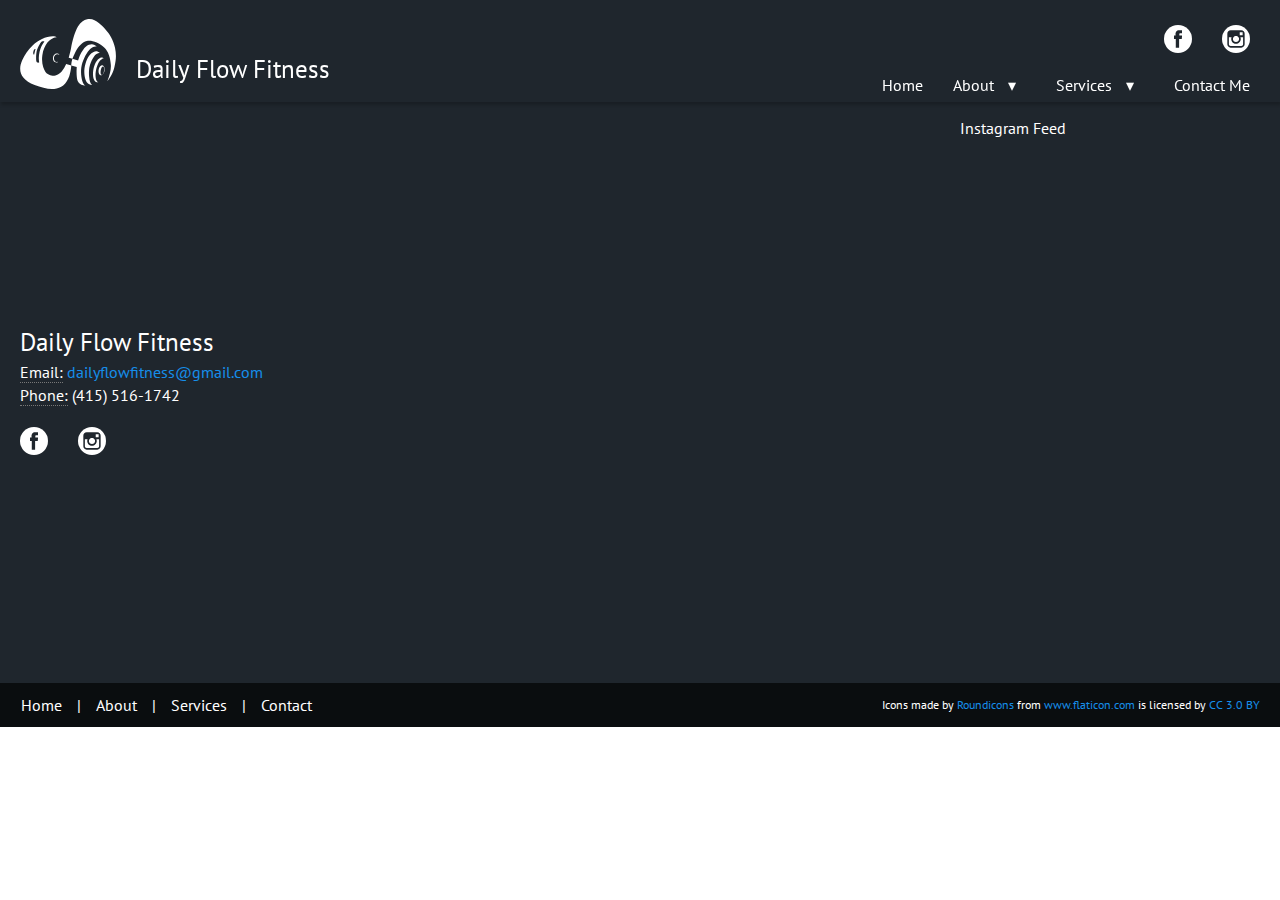
==== commit 8b56ae9d: "(spelling): assessment" ====
--- a/about.html
+++ b/about.html
@@ -10,10 +10,10 @@
 <title>Daily Flow Fitness | About</title>
 
 <!-- Google Fonts -->
-<link href="https://fonts.googleapis.com/css?family=PT+Sans:400,700|Open+Sans:700" rel="stylesheet">
+<link rel="stylesheet" href="https://fonts.googleapis.com/css?family=PT+Sans:400,700|Open+Sans:700" media="none" onload="if(media!='all')media='all'"><noscript><link rel="stylesheet" href="https://fonts.googleapis.com/css?family=PT+Sans:400,700|Open+Sans:700"></noscript>
 
 <!-- Custom styles for this website -->
-<link href="css/styles.css" rel="stylesheet" type="text/css">
+<link rel="stylesheet" href="css/styles.css" media="none" onload="if(media!='all')media='all'"><noscript><link rel="stylesheet" href="css/styles.css"></noscript>
 
 <!-- Google Analytics -->
 <script>
@@ -31,24 +31,43 @@
 
 <body>
 <header>
-  <a class="header__brand">
+  <a class="header__brand" href="index.html">
     <svg class="img--logo" xmlns="http://www.w3.org/2000/svg" viewBox="0 0 454 331"><g fill="none"><g fill="#FFF"><path d="M173.9 86C166.2 86.7 160.8 87.9 157.8 89.5 146.2 95.4 137.4 101.5 129.6 111.7 119.2 125.5 109 146.9 105.7 171 100.3 210 111.7 236.9 120.6 251 125.2 258.1 138.9 266.8 153.8 268.6 168.3 270.3 188.5 259.2 197.1 248.5 205.6 238 212.7 226.2 218.4 213.1L242.7 219.5C240.6 241 237.3 257.9 232.9 270.3 219.1 308.9 194.3 327.2 161.7 330.5 133.8 333.3 101.2 324.1 69.2 311.9 -0.1 285.4-10.2 241 10.4 195.1 22.3 168.5 37.9 145.4 58.4 126.2 73 112.7 89.2 101.9 104 94.8 122.4 85.9 142.7 80.7 160.6 81.9 164.1 82.2 168.5 83.5 173.9 86ZM92.6 120C87 130 81.2 140.4 78.9 152.4 76 167.4 76.1 182.5 76.4 191.6 76.6 197.4 77 201 80.1 204.3 82.2 206.5 85.7 207.1 90.7 206.1 89.4 196.8 88.8 189.5 88.9 184.2 89.1 175.2 90 165.3 92.6 154.7 97.6 134.8 105.2 118.5 115.5 105.9 110.7 104.7 106.7 105 103.3 106.7 99.1 108.8 95.8 114.4 92.6 120ZM73.7 141.8C69.4 140 66 143.5 63.6 152.4 61.3 161.2 62.2 166.9 66.6 169.4 68.2 163 69.5 157.8 70.3 153.9 71.2 150 72.3 146 73.7 141.8Z"/><path d="M186.7 169.4C184.4 166.9 182.5 165.3 181 164.6 176.7 162.5 171.5 162.8 167.6 164.8 164.3 166.6 161.8 169.1 159.9 171.8 157.8 174.9 156.5 178.3 155.9 183 154.8 191.7 158.3 200.2 164.7 203.6 167.8 205.2 171.1 205.9 175.2 205.2 176.5 205 178.3 204.2 180.5 202.9L178.4 202.1C176.2 203.1 174.5 203.6 173.4 203.6 170.3 203.5 167.3 201.8 165.4 199.7 162.7 196.7 160 189.9 160.5 183.7 160.9 177.5 164.2 172.7 167 170 169.2 168 172.3 166.3 176.2 166.5 178.8 166.6 180.8 167.1 182 168L186.7 169.4Z"/><path d="M230.3 183C236.7 160.5 240.7 143.8 242.3 132.8 245.6 111.3 258.8 59.7 274.7 34.1 287.1 14.1 302.1 3.7 317.3 1 341.8-3.4 356.5 7.2 374.2 20.1 385.2 28.1 395.9 40 406.3 51.5 411.7 57.4 422 69.7 430.6 85.7 438.9 101.2 446 120.2 449.3 135.7 455.9 167 455 190.9 446.9 225.8 444.1 238 441.6 246.1 435 260.6 430.7 270.2 423.3 281.4 413 294.2 425.8 261.9 431.3 235.5 429.4 214.8 428 199.2 425.1 183.3 420.7 171 415.3 155.8 407.8 145.5 400.7 137.7 371.7 106.4 334.8 99 315.7 103.8 304.9 106.5 295.5 112.7 289.1 119.1 282.6 125.5 276.8 130.6 270 142.4 263.3 154.1 261.9 156.8 257.8 165 255.1 170.4 251.9 178.2 248.1 188.3L230.3 183Z"/><path d="M247.9 187.9L274.6 195.8C278.5 183.1 282.3 173.2 285.9 166.1 291.3 155.4 294.3 151.7 298.9 145 305.9 135 315.6 125.7 325.5 122 340.6 116.3 353.3 119.5 363.6 131.4 356 127.6 345.9 130.8 333.3 141.1 326.7 146.4 314.9 162.5 308.3 175.5 301.9 188.1 295.2 205.5 292.1 218 288.6 232.4 288.8 244.1 288.8 254.1 288.8 264.1 291.6 284.2 294.6 293.1 299.3 306.7 304.4 314.1 309.7 315.5 294.3 313.8 283.7 309.2 278 301.9 269.4 290.9 268.8 277.6 267.8 262.4 267.1 252.3 267.3 240.6 268.3 227.4L242.2 219.6C242.7 212.3 243.4 206.6 244.2 202.6 245 198.5 246.2 193.6 247.9 187.9Z"/><path d="M377.8 160.1C371.3 154.8 365.4 152.2 360.1 152.2 352.1 152.2 340.6 157.5 329.8 170 319 182.5 315.2 194.5 310 209.9 304.9 225.4 304.1 241.7 304.1 248.5 304.1 253 304.4 263.7 306.5 274.6 308.3 283.9 312 294.4 315.8 298.8 323.3 307.4 331.7 311.8 340.9 311.8 333.1 305.9 328.5 293.5 327.1 274.6 324.9 246.2 327 232.3 330.9 217.5 334.7 202.8 343.7 186.5 350.3 177 356.4 168.2 365.6 162.6 377.8 160.1Z"/><path d="M396.6 187.7C393.9 184.5 391.1 182.7 388.3 182.3 384.1 181.6 379.2 182.9 372.8 187.7 366.3 192.6 361.3 199.6 356.9 208.6 352.6 217.7 348.9 227.7 346.4 242.4 343.9 257 345.6 271.3 346.4 276 347.8 283.7 350.6 289.4 352.8 291.9 354.9 294.4 359.3 298.2 363.3 299.1 366 299.7 368.5 299.7 370.9 299.1 367.2 297.4 364.5 295.2 362.9 292.7 360.6 288.8 359.7 287 358.9 282.6 356.9 270.3 356.8 263 358.1 251.1 358.9 244.1 360.1 238.5 361.5 233.4 362.5 229.9 363.3 226.8 364.6 223.2 366 219.3 368.2 213.4 370.9 208.2 373.7 202.8 377 198.2 379 196.1 382.3 192.6 384.2 190.8 388.3 188.7 391 187.2 393.8 186.9 396.6 187.7Z"/><path d="M389.4 218.7C393 219 397.6 222.9 399.3 230.5 401.8 242 398.7 248.7 398.4 249.7 397.5 253.2 396 255.9 394.7 258.2 393.4 260.4 391 263.1 388.2 264.9 385.8 266.6 382.9 266.8 380.6 266.2 376.1 265 372.6 259.2 371.7 252.3 370.6 245 372.4 236.9 373.7 233.4 376.1 226.6 381.8 218.2 389.4 218.7ZM393.1 224.7C388.9 223.9 385.2 230 382.7 238.7 381.1 244.2 381.1 247.3 381.1 252.4 381.1 259.3 383.5 263.2 386 263.8 389.7 264.7 393.1 259.1 395.3 253.9 396.8 250.3 398.2 242.5 398.2 239 398.2 235 398.1 232.1 397 229.2 395.9 226.3 394.7 225 393.1 224.7Z"/></g></g></svg>
-    <span class="header__title">Daily Flow Fitness</span>
+    <span class="brand__title--header">Daily Flow Fitness</span>
   </a>
+  <ul class="dropdown-nav">
+    <li class="dropdown">
+      <a class="btn link-white btn-menu" data-target="" id="phoneNav" data-toggle="dropdown" aria-haspopup="true" aria-expand="true">
+      Menu <span class="menu-icon">&#8801;</span>
+      </a>
+      <ul class="dropdown-menu" aria-labelledby="phoneNav">
+        <a href="about.html" class="dropdown-item"><li>About</li></a>
+        <a href="flow.html" class="dropdown-item"><li>What is Flow?</li></a>
+        <a href="cole.html" class="dropdown-item"><li>About Cole</li></a>
+        <a href="faqs.html" class="dropdown-item"><li>FAQ's</li></a>
+        <a href="services.html" class="dropdown-item"><li>Services</li></a>
+        <a href="assessment.html" class="dropdown-item"><li>Assessment</li></a>
+        <a href="training.html" class="dropdown-item"><li>Training Programs</li></a>
+        <a href="massage.html" class="dropdown-item"><li>Massage</li></a>
+        <a href="corporate.html" class="dropdown-item"><li>Corporate Wellness</li></a>
+        <a href="contact.html" class="dropdown-item"><li>Contact Me</li></a>
+      </ul>
+    </li>
+  </ul>
   <div class="header__nav">
     <ul class="header__social">
-      <li class="header__socialnav-item"><a>
+      <li class="header__socialnav-item"><a href="https://www.facebook.com/DailyFlowFitness/">
         <svg class="icon-white icon-social" xmlns="http://www.w3.org/2000/svg" viewBox="0 0 504 504"><path d="M377.6 0H126C56.8 0 0 56.8 0 126.4V378c0 69.2 56.8 126 126 126h251.6c69.6 0 126.4-56.8 126.4-126.4V126.4C504 56.8 447.2 0 377.6 0zM319.6 252H272v156h-60V252h-32v-64h28v-27.2c0-25.6 12.8-66 66.8-66H324V148h-34.8c-5.6 0-13.2 3.6-13.2 16v24h49.2L319.6 252z"/></svg>
       </a></li>
-      <li class="header__socialnav-item"><a>
+      <li class="header__socialnav-item"><a href="https://www.instagram.com/dailyflowfitness/">
         <svg class="icon-white icon-social" xmlns="http://www.w3.org/2000/svg" viewBox="0 0 504.4 504.4"><path d="M296.8 219.8c-10-14-26.4-23.2-44.8-23.2 -18.4 0-34.8 9.2-44.8 23.2 -6.4 9.2-10.4 20.4-10.4 32.4 0 30.4 24.8 55.2 55.2 55.2 30.4 0 55.2-24.8 55.2-55.2C307.2 240.2 303.2 229 296.8 219.8z"/><path d="M331.6 220.2c4 8 6.4 20.8 6.4 32 0 47.2-38.4 86-86 86 -47.6 0-86-38.4-86-86 0-11.6 2.4-24 6.4-32H124v128.4c0 16.8 14.8 31.6 31.6 31.6h192.8c16.8 0 31.6-14.8 31.6-31.6V220.2H331.6z"/><polygon points="365.6 131.4 319.2 131.4 319.2 184.6 372 184.6 372 138.2 372 131 "/><path d="M377.6 0.2H126.4C56.8 0.2 0 57 0 126.6v251.6c0 69.2 56.8 126 126.4 126H378c69.6 0 126.4-56.8 126.4-126.4V126.6C504 57 447.2 0.2 377.6 0.2zM408 219.8L408 219.8l0 128.8c0 33.6-26 59.6-59.6 59.6H155.6c-33.6 0-59.6-26-59.6-59.6V219.8v-64c0-33.6 26-59.6 59.6-59.6h192.8c33.6 0 59.6 26 59.6 59.6V219.8z"/></svg>
       </a></li>
-      <li class="header__socialnav-item"><a>
+      <!-- <li class="header__socialnav-item"><a>
         <svg class="icon-white icon-social" xmlns="http://www.w3.org/2000/svg" viewBox="0 0 504.4 504.4"><path d="M377.6 0.2H126.4C56.8 0.2 0 57 0 126.6v251.6c0 69.2 56.8 126 126.4 126H378c69.6 0 126.4-56.8 126.4-126.4V126.6C504 57 447.2 0.2 377.6 0.2zM377.2 189c0 2.8 0 5.6 0 8.4 0 84-64.8 180.8-183.6 180.8 -36.4 0-70.4-10.4-98.8-28.4 5.2 0.4 10 0.8 15.2 0.8 30.4 0 58-10 80-27.2 -28.4-0.4-52-18.8-60.4-44 4 0.8 8 1.2 12 1.2 6 0 12-0.8 17.2-2.4 -28.8-6-50.8-31.6-50.8-62.4V215c8 4.8 18.4 7.6 28.8 8 -17.2-11.2-28.8-30.8-28.8-52.8 0-11.6 3.2-22.4 8.8-32 32 38.4 79.2 63.6 132.8 66.4 -1.2-4.8-1.6-9.6-1.6-14.4 0-35.2 28.8-63.6 64.4-63.6 18.4 0 35.2 7.6 47.2 20 14.8-2.8 28.4-8 40.8-15.6 -4.8 14.8-15.2 27.2-28.4 35.2 13.2-1.6 25.6-4.8 37.2-10C400.4 169 389.6 180.2 377.2 189z"/></svg>
       </a></li>
       <li class="header__socialnav-item"><a>
         <svg class="icon-white icon-social" xmlns="http://www.w3.org/2000/svg" viewBox="0 0 504 504"><polygon points="219.6 202.4 219.6 294.4 304.4 248.8 "/><path d="M377.6 0H126C56.8 0 0 56.8 0 126.4V378c0 69.2 56.8 126 126 126h251.6c69.6 0 126.4-56.8 126.4-126.4V126.4C504 56.8 447.2 0 377.6 0zM408 264.4c0 26.4-2.4 53.2-2.4 53.2s-2.8 22.4-12 32.4c-12 13.2-25.2 13.2-31.2 14 -44 3.2-110 3.6-110 3.6s-82-1.2-107.2-3.6c-6.8-1.2-22.8-0.8-34.8-14 -9.6-10-12-32.4-12-32.4S96 290.8 96 264.4v-24.8c0-26.4 2.4-53.2 2.4-53.2s2.8-22.4 12-32.4c12-13.2 25.2-13.6 31.2-14.4C186 136.4 252 136 252 136s66 0.4 110 3.6c6 0.8 19.6 1.2 31.6 14 9.6 10 12 32.8 12 32.8s2.4 26.8 2.4 53.2V264.4z"/></svg>
-      </a></li>
+      </a></li> -->
     </ul>
     <ul class="header__mainnav">
       <li class="header__nav-item">
@@ -68,7 +87,7 @@
             Services <span class="caret">&#9662;</span>
         </a>
         <ul class="dropdown__menu">
-          <li><a href="assesment.html">Assesment</a></li>
+          <li><a href="assessment.html">Assessment</a></li>
           <li><a href="training.html">Training Programs</a></li>
           <li><a href="massage.html">Massage</a></li>
           <li><a href="corporate.html">Corporate Wellness</a></li>
@@ -105,27 +124,25 @@
             <abbr title="Phone">Phone:</abbr> (415) 516-1742
           </address>
           <ul class="nav__social">
-            <li class="nav__social--item"><a href="">
+            <li class="nav__social--item"><a href="https://www.facebook.com/DailyFlowFitness/">
               <svg class="icon-white icon-social" xmlns="http://www.w3.org/2000/svg" viewBox="0 0 504 504"><path d="M377.6 0H126C56.8 0 0 56.8 0 126.4V378c0 69.2 56.8 126 126 126h251.6c69.6 0 126.4-56.8 126.4-126.4V126.4C504 56.8 447.2 0 377.6 0zM319.6 252H272v156h-60V252h-32v-64h28v-27.2c0-25.6 12.8-66 66.8-66H324V148h-34.8c-5.6 0-13.2 3.6-13.2 16v24h49.2L319.6 252z"/></svg>
             </a></li>
-            <li class="nav__social--item"><a href="">
+            <li class="nav__social--item"><a href="https://www.instagram.com/dailyflowfitness/">
               <svg class="icon-white icon-social" xmlns="http://www.w3.org/2000/svg" viewBox="0 0 504.4 504.4"><path d="M296.8 219.8c-10-14-26.4-23.2-44.8-23.2 -18.4 0-34.8 9.2-44.8 23.2 -6.4 9.2-10.4 20.4-10.4 32.4 0 30.4 24.8 55.2 55.2 55.2 30.4 0 55.2-24.8 55.2-55.2C307.2 240.2 303.2 229 296.8 219.8z"/><path d="M331.6 220.2c4 8 6.4 20.8 6.4 32 0 47.2-38.4 86-86 86 -47.6 0-86-38.4-86-86 0-11.6 2.4-24 6.4-32H124v128.4c0 16.8 14.8 31.6 31.6 31.6h192.8c16.8 0 31.6-14.8 31.6-31.6V220.2H331.6z"/><polygon points="365.6 131.4 319.2 131.4 319.2 184.6 372 184.6 372 138.2 372 131 "/><path d="M377.6 0.2H126.4C56.8 0.2 0 57 0 126.6v251.6c0 69.2 56.8 126 126.4 126H378c69.6 0 126.4-56.8 126.4-126.4V126.6C504 57 447.2 0.2 377.6 0.2zM408 219.8L408 219.8l0 128.8c0 33.6-26 59.6-59.6 59.6H155.6c-33.6 0-59.6-26-59.6-59.6V219.8v-64c0-33.6 26-59.6 59.6-59.6h192.8c33.6 0 59.6 26 59.6 59.6V219.8z"/></svg>
             </a></li>
-            <li class="nav__social--item"><a href="">
+            <!-- <li class="nav__social--item"><a href="">
               <svg class="icon-white icon-social" xmlns="http://www.w3.org/2000/svg" viewBox="0 0 504.4 504.4"><path d="M377.6 0.2H126.4C56.8 0.2 0 57 0 126.6v251.6c0 69.2 56.8 126 126.4 126H378c69.6 0 126.4-56.8 126.4-126.4V126.6C504 57 447.2 0.2 377.6 0.2zM377.2 189c0 2.8 0 5.6 0 8.4 0 84-64.8 180.8-183.6 180.8 -36.4 0-70.4-10.4-98.8-28.4 5.2 0.4 10 0.8 15.2 0.8 30.4 0 58-10 80-27.2 -28.4-0.4-52-18.8-60.4-44 4 0.8 8 1.2 12 1.2 6 0 12-0.8 17.2-2.4 -28.8-6-50.8-31.6-50.8-62.4V215c8 4.8 18.4 7.6 28.8 8 -17.2-11.2-28.8-30.8-28.8-52.8 0-11.6 3.2-22.4 8.8-32 32 38.4 79.2 63.6 132.8 66.4 -1.2-4.8-1.6-9.6-1.6-14.4 0-35.2 28.8-63.6 64.4-63.6 18.4 0 35.2 7.6 47.2 20 14.8-2.8 28.4-8 40.8-15.6 -4.8 14.8-15.2 27.2-28.4 35.2 13.2-1.6 25.6-4.8 37.2-10C400.4 169 389.6 180.2 377.2 189z"/></svg>
             </a></li>
             <li class="nav__social--item"><a href="">
               <svg class="icon-white icon-social" xmlns="http://www.w3.org/2000/svg" viewBox="0 0 504 504"><polygon points="219.6 202.4 219.6 294.4 304.4 248.8 "/><path d="M377.6 0H126C56.8 0 0 56.8 0 126.4V378c0 69.2 56.8 126 126 126h251.6c69.6 0 126.4-56.8 126.4-126.4V126.4C504 56.8 447.2 0 377.6 0zM408 264.4c0 26.4-2.4 53.2-2.4 53.2s-2.8 22.4-12 32.4c-12 13.2-25.2 13.2-31.2 14 -44 3.2-110 3.6-110 3.6s-82-1.2-107.2-3.6c-6.8-1.2-22.8-0.8-34.8-14 -9.6-10-12-32.4-12-32.4S96 290.8 96 264.4v-24.8c0-26.4 2.4-53.2 2.4-53.2s2.8-22.4 12-32.4c12-13.2 25.2-13.6 31.2-14.4C186 136.4 252 136 252 136s66 0.4 110 3.6c6 0.8 19.6 1.2 31.6 14 9.6 10 12 32.8 12 32.8s2.4 26.8 2.4 53.2V264.4z"/></svg>
-            </a></li>
+            </a></li> -->
           </ul>
         </div>
       </div>
       <div class="social__instagram">
         <p class="white-text">Instagram Feed</p>
-        <!-- SnapWidget -->
-        <a href="https://www.instagram.com/dailyflowfitness/">
-        <script src="https://snapwidget.com/js/snapwidget.js"></script>
-        <iframe src="https://snapwidget.com/embed/421185" class="snapwidget-widget" allowTransparency="true" frameborder="0" scrolling="no" style="border:none; overflow:hidden; width:100%; "></iframe>
+        <!-- LightWidget WIDGET -->
+      </script><iframe src="http://lightwidget.com/widgets/58eb7a9181905ee5a4824dfedcd2f671.html" scrolling="no" allowtransparency="true" class="lightwidget-widget" style="width: 100%; border: 0; overflow: hidden;"></iframe>
         </a>
       </div>  
     </div>
@@ -141,9 +158,10 @@
     </div>
   </div>
 </footer>
-<!-- Bootstrap 4 -->
+
+<!-- Scripts -->
 <script src="https://ajax.googleapis.com/ajax/libs/jquery/1.12.4/jquery.min.js"></script>
 <script src="https://maxcdn.bootstrapcdn.com/bootstrap/3.3.7/js/bootstrap.min.js" integrity="sha384-Tc5IQib027qvyjSMfHjOMaLkfuWVxZxUPnCJA7l2mCWNIpG9mGCD8wGNIcPD7Txa" crossorigin="anonymous"></script>
- 
+<script async type="text/javascript" src="js/main.min.js"></script> 
 </body>
 </html>--- a/css/styles.css
+++ b/css/styles.css
@@ -1,2 +1,2 @@
-.panel-bg-dark{background-color:#323b43 !important}.panel-bg-light{background-color:#f4f7f9 !important}header a:hover,footer a:hover{text-decoration:none}/*! normalize.css v3.0.3 | MIT License | github.com/necolas/normalize.css */article,aside,details,figcaption,figure,footer,header,hgroup,main,menu,nav,section,.flex-col,summary{display:block}audio,canvas,progress,video{display:inline-block;vertical-align:baseline}audio:not([controls]){display:none;height:0}[hidden],template{display:none}a{background-color:transparent}a:active,a:hover{outline:0}abbr[title]{border-bottom:1px dotted}b,strong{font-weight:bold}dfn{font-style:italic}h1{font-size:2em;margin:0.67em 0}mark{background:#ff0;color:#000}small{font-size:80%}sub,sup{font-size:75%;line-height:0;position:relative;vertical-align:baseline}sup{top:-0.5em}sub{bottom:-0.25em}img{border:0}svg:not(:root){overflow:hidden}figure{margin:1em 40px}hr{box-sizing:content-box;height:0}pre{overflow:auto}code,kbd,pre,samp{font-family:monospace, monospace;font-size:1em}*,*:after,*:before,html,section,.flex-col{-webkit-box-sizing:border-box;-moz-box-sizing:border-box;box-sizing:border-box}html,body{font-family:"PT Sans",sans-serif;font-size:16px;font-weight:100;line-height:1.5;margin:0;padding:0}.h1,.h2,.h3,.h4,.h5,.h6,h1,h2,h3,h4,h5,h6{font-family:inherit;line-height:1.4;color:#63666a;font-weight:600;display:block}h1,h2,h3,h4,h5,h6{margin-bottom:20px;line-height:1.4;-webkit-margin-before:0;-webkit-margin-after:0;-webkit-margin-start:0;-webkit-margin-end:0}.h1,h1{font-family:"Open Sans",sans-serif;font-size:44px;-webkit-margin-before:0.83em;-webkit-margin-after:0.83em;margin-bottom:1.5em}.h2,h2{font-family:"Open Sans",sans-serif;font-size:38px;-webkit-margin-before:0.83em}.h3,h3{font-family:"PT Sans",sans-serif;font-size:32px}.h4,h4{font-family:"PT Sans",sans-serif;font-size:26px}.h5,h5{font-family:"PT Sans",sans-serif;font-size:20px}.h6,h6{font-family:"PT Sans",sans-serif;font-size:16px}blockquote{padding:10px 10px 10px 20px;background:#f4f7f9;border-radius:0 3px 3px 0;border-left:2px solid #CED7DF;font-size:20px;margin:30px 0}blockquote footer{display:block;font-size:80%;line-height:1.42857143;color:#777}blockquote footer:before{content:'\2014 \00A0'}p{line-height:1.7;margin:15px 0;font-family:"PT Sans",sans-serif;font-weight:400}label{display:block;max-width:100%;margin:0 0 5px 0;font-weight:bold}fieldset{border:0}ul ul,ol ul,ul ol,ol ol{margin-bottom:0}ul,ol{list-style-type:none;margin:0;padding:0;-webkit-margin-before:0;-webkit-margin-after:0;-webkit-margin-start:0px;-webkit-margin-end:0px;-webkit-padding-start:0}a,button{font-family:"PT Sans",sans-serif;text-decoration:none;font-weight:400;color:#168eea}a:focus,a:active,a:hover,button:focus,button:active,button:hover{color:#168eea;text-decoration:underline;outline:none}button,[type="button"],[type="submit"],[type="reset"]{-webkit-apperance:button;overflow:visible}input{margin:0 0 5px 0;padding:6px 12px;display:block;font-family:"PT Sans",sans-serif;font-size:14px;font-weight:400;line-height:1.42857143;width:100%;height:40px;color:#63666a;background-color:#fff;background-image:none;border:1px solid #e7e8e8;border-radius:4px;-webkit-box-shadow:inset 0 1px 1px rgba(0,0,0,0.075);box-shadow:inset 0 1px 1px rgba(0,0,0,0.075);-wekit-transition:border-color ease-in-out .15s, box-shadow ease-in-out .15s;-o-transition:border-color ease-in-out .15s, box-shadow ease-in-out .15s;transition:border-color ease-in-out .15s, box-shadow ease-in-out .15s}::-webkit-input-placeholder{color:#63666a}::-moz-placeholder{color:#63666a}:-ms-input-placeholder{color:#63666a}:-moz-placeholder{color:#63666a}img{width:100%;margin:0 auto}section,.flex-col{width:100%;text-align:center;height:auto;display:flex;flex-wrap:wrap}table{width:100%;max-width:100%}th{text-align:left;padding:0}table>tbody>tr>td,table>tbody>tr>th,table>tfoot>tr>td,table>tfoot>tr>th,table>thead>tr>td,table>thead>tr>th{padding:8px;width:35%;line-height:1.42857143;vertical-align:top;border-top:1px solid #ddd}table>thead>tr>th{vertical-align:bottom;border-bottom:2px solid #ddd}table>caption+thead>tr:first-child>td,table>caption+thead>tr:first-child>th,table>colgroup+thead>tr:first-child>td,table>colgroup+thead>tr:first-child>th,table>thead:first-child>tr:first-child>td,table>thead:first-child>tr:first-child>th{border-top:0}iframe{max-width:600px;height:500px;width:100%;margin:0 auto;padding:0;border:0 !important;font:inherit;vertical-align:baseline}address{margin-bottom:20px;font-style:normal;line-height:1.42857143}abbr[title]{cursor:help;border-bottom:1px dotted #777}abbr[title]{text-decoration:dotted}.btn{margin:0 5px;padding:15px 25px;text-transform:none;border-radius:3px;display:inline-block;position:relative;cursor:pointer;min-height:36px;min-width:88px;text-align:center;font-size:16px;font-style:inherit;font-variant:inherit;font-family:inherit;text-decoration:none;overflow:hidden;transition:box-shadow 0.4s cubic-bezier(0.25, 0.8, 0.25, 1),background-color 0.4s cubic-bezier(0.25, 0.8, 0.25, 1);white-space:nowrap;vertical-align:middle}.btn-white{background-color:#fff;color:#fff;border:1px solid #fff}.btn-white:hover{color:#fff;background-color:#e6e6e6;border-color:#e0e0e0}.btn-gray{background-color:#b8babb;color:#fff;border:1px solid #b8babb}.btn-gray:hover{color:#fff;background-color:#9ea1a2;border-color:#999c9d}.btn-green{background-color:#5dcc20;color:#fff;border:1px solid #5dcc20}.btn-green:hover{color:#fff;background-color:#49a019;border-color:#459718}.btn-red{background-color:#e86160;color:#fff;border:1px solid #e86160}.btn-red:hover{color:#fff;background-color:#e23533;border-color:#e02c2b}.btn-blue{background-color:#0083c6;color:#fff;border:1px solid #0083c6}.btn-blue:hover{color:#fff;background-color:#006193;border-color:#005b89}.btn-reverse-white{color:#fff;background-color:transparent;border:1px solid #fff}.btn-reverse-white:hover{color:#e0e0e0;background-color:transparent;border-color:#e0e0e0}.btn-reverse-gray{color:#b8babb;background-color:transparent;border:1px solid #b8babb}.btn-reverse-gray:hover{color:#999c9d;background-color:transparent;border-color:#999c9d}.btn-reverse-green{color:#5dcc20;background-color:transparent;border:1px solid #5dcc20}.btn-reverse-green:hover{color:#459718;background-color:transparent;border-color:#459718}.btn-reverse-red{color:#e86160;background-color:transparent;border:1px solid #e86160}.btn-reverse-red:hover{color:#e02c2b;background-color:transparent;border-color:#e02c2b}.btn-reverse-blue{color:#0083c6;background-color:transparent;border:1px solid #0083c6}.btn-reverse-blue:hover{color:#005b89;background-color:transparent;border-color:#005b89}.link-white{color:#fff;background-color:transparent;border:1px solid transparent}.link-white:hover{color:#e0e0e0;background-color:transparent;border-color:transparent}.link-gray{color:#b8babb;background-color:transparent;border:1px solid transparent}.link-gray:hover{color:#999c9d;background-color:transparent;border-color:transparent}.link-green{color:#5dcc20;background-color:transparent;border:1px solid transparent}.link-green:hover{color:#459718;background-color:transparent;border-color:transparent}.link-red{color:#e86160;background-color:transparent;border:1px solid transparent}.link-red:hover{color:#e02c2b;background-color:transparent;border-color:transparent}.link-blue{color:#0083c6;background-color:transparent;border:1px solid transparent}.link-blue:hover{color:#005b89;background-color:transparent;border-color:transparent}.btn-dark-bg.link-gray:hover{color:#dfe0e0}.btn-dark-bg.link-blue:hover{color:#14afff}.btn-dark-bg.link-red:hover{color:#f2a3a3}.btn-dark-bg.link-green:hover{color:#87e454}.paragraph,.paragraph-light,.table__paragraph{font-size:16px;line-height:1.6;color:#2a2f33;margin-bottom:20px}.paragraph-light{color:#fff}.section-title{text-transform:capitalize}.text-left{text-align:left}.text-italic{font-style:italic}.lead{font-size:17.5px;line-height:28px}.white-text{color:#fff}.dark-gray-text{color:#63666a}.cta{text-shadow:0 1px 2px rgba(0,0,0,0.3);align-items:center}.brand-name{font-weight:bold}.list-unstyled{list-style-type:none;text-align:left}.list-styled{list-style-type:disc;text-align:left;margin:20px 0 0 20px}.icon,.icon-social,.icon-small,.icon-medium{cursor:pointer}.icon-white{fill:#fff}.icon-white:hover{fill:#e7e8e8}.icon-black{fill:#000}.icon-black:hover{fill:#0083c6}.icon-circle,.icon-social{border-radius:50%}.icon-social{height:28px}.icon-small{height:70px;padding:10px 20px}.icon-medium{height:100px}.page{margin:0 auto;overflow:hidden;position:relative;padding-top:95px}@media (max-width: 599px){.page{padding-top:180px}}.panel-bg-dark{margin:0 auto}.panel-bg-light{margin:0 auto}.panel-height-500{height:auto}@media (min-width: 1200px){.panel-height-500{height:500px}}.w-800{max-width:800px;padding:0 20px}.flex-col{margin:0 auto;flex-direction:column;justify-content:center}.flex-cards{display:flex;flex-wrap:wrap;justify-content:center;margin:50px auto;max-width:1200px;width:100%}@media (min-width: 1200px){.flex-cards{justify-content:space-between}}.centered{margin:0 auto;position:relative;padding:20px}.column{flex-direction:column;max-width:500px;text-align:left;padding:20px}.m-tb-40{margin:40px auto}.banner__price{background-color:#b8babb}.banner__price h5{color:#2a2f33}.table__paragraph{text-align:left;display:flex}.table__description,.table__price{width:250px;text-align:left}.alert-success{color:#3c763d;background-color:#dff0d8;border-color:#d6e9c6}.alert-danger{color:#a94442;background-color:#f2dede;border-color:#ebccd1}.alert{padding:15px;margin-bottom:20px;border:1px solid transparent;border-radius:4px}.alert-dismissable .close,.alert-dismissible .close{position:relative;top:-2px;right:-21px;color:inherit}.training-navigation{position:relative;display:flex;flex-wrap:wrap;justify-content:center;margin:0 auto;width:100%;background-color:#0083c6;padding:20px 0}.training-navigation a{margin:5px 10px}.card,.blog{display:flex;flex-direction:column;justify-content:flex-start;text-align:left;width:250px;margin:0 20px;position:relative;border:1px solid transparent;color:#fff;border-radius:3px;padding:25px;background-color:transparent}.card.skin-light,.skin-light.blog{background-color:#fff;color:#63666a}.card.skin-dark,.skin-dark.blog{background-color:#63666a;color:#fff}.card .btn,.blog .btn{margin:0;padding:0;text-align:left}.card-name,.blog-name{font-size:16px;color:#63666a;display:block;margin-bottom:15px}.card-title,.blog-title{display:block}.card-title a,.blog-title a{color:#b8babb;font-weight:700;font-size:14px;text-transform:uppercase}.dark-text a{color:#000}.dark-text a:hover{color:#b8babb}.card-display,.card-icon,.blog-display{width:-webkit-calc(100% + 3px);width:calc(100% + 3px);height:100px;display:block;position:absolute;left:-1px;top:-1px;border-radius:3px 3px 0 0}.card-icon{display:flex;justify-content:center;align-items:center;position:relative;padding-bottom:50px;height:auto}.card-display.primaryColor,.primaryColor.card-icon,.primaryColor.blog-display{background-color:#168eea}.blog{border-radius:6px;padding:165px 0 25px 0;background-color:#fff;margin:0 20px}.blog-name{margin:0 15px 15px 15px}.blog-title{margin-left:15px}.blog-display{height:160px}.img--about{max-width:335px;padding:0 20px;margin:0 0 -27px 0}@media (min-width: 600px){.img--about{padding:0 20px}}.img--cole{max-width:500px}.img--logo{height:70px;width:auto;margin-right:20px}@media (max-width: 599px){.img--logo{display:none}}.img--assesment{max-width:500px}.img--banner,.img--flow,.img--coporate,.img--contact,.img--training,.img--services{background-position:center;background-repeat:no-repeat;background-size:cover;height:250px}.img--flow{background-image:url("../img/flow.jpg");height:650px}.img--coporate{background-image:url("../img/corporate-banner.jpg")}.img--contact{background-image:url("../img/contact-banner.jpg");background-position:bottom center}.img--training{background-image:url("../img/training-banner.jpg");background-position:0 44%}.img--services{background-image:url("../img/services-banner.jpg")}.overlay{width:100%;height:100%;background:#131313;background:-moz-linear-gradient(top, #131313 0%, rgba(19,19,19,0.59) 41%, rgba(28,28,28,0.4) 60%, rgba(171,171,171,0) 100%);background:-webkit-gradient(left top, left bottom, color-stop(0%, #131313), color-stop(41%, rgba(19,19,19,0.59)), color-stop(60%, rgba(28,28,28,0.4)), color-stop(100%, rgba(171,171,171,0)));background:-webkit-linear-gradient(top, #131313 0%, rgba(19,19,19,0.59) 41%, rgba(28,28,28,0.4) 60%, rgba(171,171,171,0) 100%)}.timeline{display:inline-block}.cd-horizontal-timeline{opacity:0;margin:2em auto;-webkit-transition:opacity 0.2s;-moz-transition:opacity 0.2s;transition:opacity 0.2s}.cd-horizontal-timeline::before{content:'mobile';display:none}.cd-horizontal-timeline.loaded{opacity:1}.cd-horizontal-timeline .timeline{position:relative;height:100px;width:90%;max-width:800px;margin:0 auto}.cd-horizontal-timeline .events-wrapper{position:relative;height:100%;margin:0 40px;overflow:hidden}.cd-horizontal-timeline .events-wrapper::after,.cd-horizontal-timeline .events-wrapper::before{content:'';position:absolute;z-index:2;top:0;height:100%;width:20px}.cd-horizontal-timeline .events-wrapper::before{left:0;background-image:-webkit-linear-gradient(left, #f8f8f8, rgba(248,248,248,0));background-image:linear-gradient(to right, #f8f8f8, rgba(248,248,248,0))}.cd-horizontal-timeline .events-wrapper::after{right:0;background-image:-webkit-linear-gradient(right, #f8f8f8, rgba(248,248,248,0));background-image:linear-gradient(to left, #f8f8f8, rgba(248,248,248,0))}.cd-horizontal-timeline .events{position:absolute;z-index:1;left:0;top:49px;height:2px;background:#dfdfdf;-webkit-transition:-webkit-transform 0.4s;-moz-transition:-moz-transform 0.4s;transition:transform 0.4s}.cd-horizontal-timeline .filling-line{position:absolute;z-index:1;left:0;top:0;height:100%;width:100%;background-color:#7b9d6f;-webkit-transform:scaleX(0);-moz-transform:scaleX(0);-ms-transform:scaleX(0);-o-transform:scaleX(0);transform:scaleX(0);-webkit-transform-origin:left center;-moz-transform-origin:left center;-ms-transform-origin:left center;-o-transform-origin:left center;transform-origin:left center;-webkit-transition:-webkit-transform 0.3s;-moz-transition:-moz-transform 0.3s;transition:transform 0.3s}.cd-horizontal-timeline .events a{position:absolute;bottom:0;z-index:2;text-align:center;padding-bottom:15px;color:#383838;-webkit-transform:translateZ(0);-moz-transform:translateZ(0);-ms-transform:translateZ(0);-o-transform:translateZ(0);transform:translateZ(0)}.cd-horizontal-timeline .events a::after{content:'';position:absolute;left:50%;right:auto;-webkit-transform:translateX(-50%);-moz-transform:translateX(-50%);-ms-transform:translateX(-50%);-o-transform:translateX(-50%);transform:translateX(-50%);bottom:-5px;height:12px;width:12px;border-radius:50%;border:2px solid #dfdfdf;background-color:#f8f8f8;-webkit-transition:background-color 0.3s, border-color 0.3s;-moz-transition:background-color 0.3s, border-color 0.3s;transition:background-color 0.3s, border-color 0.3s}.no-touch .cd-horizontal-timeline .events a:hover::after{background-color:#7b9d6f;border-color:#7b9d6f}.cd-horizontal-timeline .events a.selected{pointer-events:none}.cd-horizontal-timeline .events a.selected::after{background-color:#7b9d6f;border-color:#7b9d6f}.cd-horizontal-timeline .events a.older-event::after{border-color:#7b9d6f}@media only screen and (min-width: 1100px){.cd-horizontal-timeline{margin:6em auto}.cd-horizontal-timeline::before{content:'desktop'}}.cd-timeline-navigation a{position:absolute;z-index:1;top:50%;bottom:auto;-webkit-transform:translateY(-50%);-moz-transform:translateY(-50%);-ms-transform:translateY(-50%);-o-transform:translateY(-50%);transform:translateY(-50%);height:34px;width:34px;border-radius:50%;border:2px solid #dfdfdf;overflow:hidden;color:transparent;text-indent:100%;white-space:nowrap;-webkit-transition:border-color 0.3s;-moz-transition:border-color 0.3s;transition:border-color 0.3s}.cd-timeline-navigation a::after{content:'';position:absolute;height:16px;width:16px;left:50%;top:50%;bottom:auto;right:auto;-webkit-transform:translateX(-50%) translateY(-50%);-moz-transform:translateX(-50%) translateY(-50%);-ms-transform:translateX(-50%) translateY(-50%);-o-transform:translateX(-50%) translateY(-50%);transform:translateX(-50%) translateY(-50%);background:url(../img/cd-arrow.svg) no-repeat 0 0}.cd-timeline-navigation a.prev{left:0;-webkit-transform:translateY(-50%) rotate(180deg);-moz-transform:translateY(-50%) rotate(180deg);-ms-transform:translateY(-50%) rotate(180deg);-o-transform:translateY(-50%) rotate(180deg);transform:translateY(-50%) rotate(180deg)}.cd-timeline-navigation a.next{right:0}.no-touch .cd-timeline-navigation a:hover{border-color:#7b9d6f}.cd-timeline-navigation a.inactive{cursor:not-allowed}.cd-timeline-navigation a.inactive::after{background-position:0 -16px}.no-touch .cd-timeline-navigation a.inactive:hover{border-color:#dfdfdf}.cd-horizontal-timeline .events-content{position:relative;width:100%;margin:2em 0;overflow:hidden;-webkit-transition:height 0.4s;-moz-transition:height 0.4s;transition:height 0.4s}.cd-horizontal-timeline .events-content li{position:absolute;z-index:1;width:100%;left:0;top:0;-webkit-transform:translateX(-100%);-moz-transform:translateX(-100%);-ms-transform:translateX(-100%);-o-transform:translateX(-100%);transform:translateX(-100%);padding:0 5%;opacity:0;-webkit-animation-duration:0.4s;-moz-animation-duration:0.4s;animation-duration:0.4s;-webkit-animation-timing-function:ease-in-out;-moz-animation-timing-function:ease-in-out;animation-timing-function:ease-in-out}.cd-horizontal-timeline .events-content li.selected{position:relative;z-index:2;opacity:1;-webkit-transform:translateX(0);-moz-transform:translateX(0);-ms-transform:translateX(0);-o-transform:translateX(0);transform:translateX(0)}.cd-horizontal-timeline .events-content li.enter-right,.cd-horizontal-timeline .events-content li.leave-right{-webkit-animation-name:cd-enter-right;-moz-animation-name:cd-enter-right;animation-name:cd-enter-right}.cd-horizontal-timeline .events-content li.enter-left,.cd-horizontal-timeline .events-content li.leave-left{-webkit-animation-name:cd-enter-left;-moz-animation-name:cd-enter-left;animation-name:cd-enter-left}.cd-horizontal-timeline .events-content li.leave-right,.cd-horizontal-timeline .events-content li.leave-left{-webkit-animation-direction:reverse;-moz-animation-direction:reverse;animation-direction:reverse}.cd-horizontal-timeline .events-content li>*{max-width:800px;margin:0 auto}.cd-horizontal-timeline .events-content h2{font-weight:bold;font-size:2.6rem;font-family:"Playfair Display", serif;font-weight:700;line-height:1.2}.cd-horizontal-timeline .events-content em{display:block;font-style:italic;margin:10px auto}.cd-horizontal-timeline .events-content em::before{content:'- '}.cd-horizontal-timeline .events-content p{font-size:1.4rem;color:#959595}.cd-horizontal-timeline .events-content em,.cd-horizontal-timeline .events-content p{line-height:1.6}@-webkit-keyframes cd-enter-right{0%{opacity:0;-webkit-transform:translateX(100%)}100%{opacity:1;-webkit-transform:translateX(0%)}}@-moz-keyframes cd-enter-right{0%{opacity:0;-moz-transform:translateX(100%)}100%{opacity:1;-moz-transform:translateX(0%)}}@keyframes cd-enter-right{0%{opacity:0;-webkit-transform:translateX(100%);-moz-transform:translateX(100%);-ms-transform:translateX(100%);-o-transform:translateX(100%);transform:translateX(100%)}100%{opacity:1;-webkit-transform:translateX(0%);-moz-transform:translateX(0%);-ms-transform:translateX(0%);-o-transform:translateX(0%);transform:translateX(0%)}}@-webkit-keyframes cd-enter-left{0%{opacity:0;-webkit-transform:translateX(-100%)}100%{opacity:1;-webkit-transform:translateX(0%)}}@-moz-keyframes cd-enter-left{0%{opacity:0;-moz-transform:translateX(-100%)}100%{opacity:1;-moz-transform:translateX(0%)}}@keyframes cd-enter-left{0%{opacity:0;-webkit-transform:translateX(-100%);-moz-transform:translateX(-100%);-ms-transform:translateX(-100%);-o-transform:translateX(-100%);transform:translateX(-100%)}100%{opacity:1;-webkit-transform:translateX(0%);-moz-transform:translateX(0%);-ms-transform:translateX(0%);-o-transform:translateX(0%);transform:translateX(0%)}}header{display:flex;flex-direction:column;align-items:center;position:relative;background-color:#1f262d;width:100%;height:auto;padding:10px 15px 0 15px;box-shadow:1px 3px 3px rgba(0,0,0,0.2);z-index:3;position:fixed}@media (max-width: 599px){header{padding:10px 15px}}@media (min-width: 600px){header{flex-direction:row}}.header__brand{height:auto;display:flex;max-width:350px;font-size:25px;color:#fff;margin:0 auto;cursor:pointer}@media (min-width: 600px){.header__brand{margin:5px auto 10px 5px;align-items:flex-end;margin-right:auto}}.header__brand:hover{color:#fff}.header__nav{display:flex;flex-direction:column;position:relative;align-items:center;margin-top:15px}@media (min-width: 600px){.header__nav{align-items:flex-end}}.header__social,.header__mainnav{display:flex;align-items:flex-end;position:relative}.header__mainnav{bottom:-3px}@media (max-width: 599px){.header__mainnav{display:none}}.header__socialnav-item,.header__nav-item{padding:8px 15px;cursor:pointer;position:relative}.header__socialnav-item{padding:0 15px}.header__socialnav-item a{color:#fff}.dropdown .caret{color:#fff;margin:10px}.dropdown__menu{visibility:hidden;opacity:0;position:absolute;background-color:#fff;width:175px;border-top:5px solid #0083c6;border-radius:3px;top:100%;left:0;box-shadow:1px 3px 3px rgba(0,0,0,0.2);transition:opacity .2s ease-in}.dropdown__menu li{display:block}.dropdown__menu li a{padding:8px 20px;color:#63666a;display:block;margin:0 auto;line-height:1}.dropdown__menu li:hover{background-color:#e7e8e8}.header__nav-item{border-top:3px solid transparent}.header__nav-item a{position:relative;color:#fff}.header__nav-item:hover{color:inherit;border-top:3px solid #0083c6}.header__nav-item:hover .dropdown__menu{visibility:visible;opacity:1}.dropdown-nav{display:none}@media (max-width: 599px){.dropdown-nav{display:block}}.dropdown-nav .dropdown{position:relative;display:inline-block;cursor:pointer}.dropdown-nav .btn-menu{display:block}.dropdown-nav .dropdown-menu{display:none}.dropdown-nav .open>.dropdown-menu{display:block;position:relative;width:100%;margin:0;border-radius:0;padding:0;border:0;box-shadow:none;background-color:#1f262d;-webkit-background-clip:border-box;background-clip:border-box;top:0;left:0;z-index:1000;float:left;font-size:14px}.dropdown-nav .dropdown-item{color:#fff;display:block;width:auto;padding:15px 5px 15px 10px;transition:all 0.2s}.dropdown-nav .open>.dropdown-menu li{width:100%;padding:0;margin:0}.horizontal-divider{display:block;width:100%;height:0;border-bottom:1px solid #eff3f6;margin:60px 0}.brand__title,.brand__title--header,.brand__title--footer{font-size:25px;color:#fff;cursor:pointer}.brand__title:hover,.brand__title--header:hover,.brand__title--footer:hover{color:#e6e6e6}.brand__title--header{display:none}@media (max-width: 599px){.brand__title--header{display:block;padding-bottom:10px}}@media (min-width: 900px){.brand__title--header{display:inline-block}}.brand__title--footer{padding-bottom:20px}@media (min-width: 600px){.brand__title--footer{padding:0;margin-right:auto}}footer{display:flex;align-items:center;flex-direction:column;justify-content:space-between;background-color:#1f262d;width:100%;height:auto;position:relative}.social__instagram{margin-left:auto;padding:20px}@media (max-width: 599px){.social__instagram{margin:0 auto;text-align:center}}.social__instagram p{margin:0 0 15px 0;color:#fff}.social__container{display:flex;flex-direction:column;width:100%}@media (max-width: 599px){.social__container{text-align:center;position:relative;align-items:center}}.social__container address{display:block;color:#fff;width:auto}.nav__social,.nav__footer{color:#fff;list-style-type:none;display:flex;align-items:center;height:auto}.nav__social--item,.nav__footer--item{padding:0 15px;cursor:pointer}.nav__footer{margin-left:-14px;padding:10px 20px}.nav__footer a{color:#fff;cursor:pointer}.nav__footer a:hover{color:#fff}.disclaimer{display:none}@media (min-width: 900px){.disclaimer{display:flex;margin-left:auto;font-size:12px;color:#fff;padding:10px 20px}}.nav__social{max-width:205px}.nav__social--item{height:28px;cursor:pointer}.nav__social--item:first-child{padding-left:0}.footer__main,.footer__bottom{width:100%;display:flex;flex-direction:column;height:auto;position:relative;align-items:center}@media (min-width: 600px){.footer__main,.footer__bottom{flex-direction:row}}@media (max-width: 599px){.footer__main .column,.footer__bottom .column{text-align:center;align-items:center}}.footer__bottom{background-color:#0a0d0f}#contact-form input[type="text"],#contact-form input[type="email"],#contact-form input[type="tel"],#contact-form input[type="url"],#contact-form textarea,#contact-form button[type="submit"]{font:400 12px/16px  'PT Sans', Arial, sans-serif;color:#000}#contact-form{width:400px}#contact-form h5{color:#0CF}#contact-form p{margin:5px 0 15px}#contact-form fieldset{border:medium none !important;margin:0 0 10px;min-width:100%;padding:0;width:100%}#contact-form .form-group{margin-bottom:15px}#contact-form .help-block{display:block;margin-top:5px;margin-bottom:10px;color:#737373}#contact-form .has-error .checkbox,#contact-form .has-error .checkbox-inline,#contact-form .has-error .control-label,#contact-form .has-error .help-block,#contact-form .has-error .radio,#contact-form .has-error .radio-inline,#contact-form .has-error.checkbox label,#contact-form .has-error.checkbox-inline label,#contact-form .has-error.radio label,#contact-form .has-error.radio-inline label{color:#a94442}#contact-form .has-error input{border-color:#a94442;-webkit-box-shadow:inset 0 1px 1px rgba(0,0,0,0.075);box-shadow:inset 0 1px 1px rgba(0,0,0,0.075)}#contact-form input[type="text"],#contact-form input[type="email"],#contact-form input[type="tel"],#contact-form input[type="url"],#contact-form textarea{width:100%;border:1px solid #CCC;background:#FFF;margin:0 0 5px;padding:10px;color:#000}#contact-form input[type="text"]:hover,#contact-form input[type="email"]:hover,#contact-form input[type="tel"]:hover,#contact-form input[type="url"]:hover,#contact-form textarea:hover{-webkit-transition:border-color 0.3s ease-in-out;-moz-transition:border-color 0.3s ease-in-out;transition:border-color 0.3s ease-in-out;border:1px solid #AAA}#contact-form textarea{height:100px;max-width:100%;resize:none}#contact-form button[type="submit"]{cursor:pointer;width:100%;border:none;background:#0CF;color:#FFF;margin:0 0 5px;padding:10px;font-size:15px}#contact-form button[type="submit"]:hover{background:#09C;-webkit-transition:background 0.3s ease-in-out;-moz-transition:background 0.3s ease-in-out;transition:background-color 0.3s ease-in-out}#contact-form button[type="submit"]:active{box-shadow:inset 0 1px 3px rgba(0,0,0,0.5)}#contact-form input:focus,#contact-form textarea:focus{border:1px solid #999}
+.panel-bg-dark{background-color:#323b43 !important}.panel-bg-light{background-color:#f4f7f9 !important}header a:hover,footer a:hover{text-decoration:none}/*! normalize.css v3.0.3 | MIT License | github.com/necolas/normalize.css */article,aside,details,figcaption,figure,footer,header,hgroup,main,menu,nav,section,.flex-col,summary{display:block}audio,canvas,progress,video{display:inline-block;vertical-align:baseline}audio:not([controls]){display:none;height:0}[hidden],template{display:none}a{background-color:transparent}a:active,a:hover{outline:0}abbr[title]{border-bottom:1px dotted}b,strong{font-weight:bold}dfn{font-style:italic}h1{font-size:2em;margin:0.67em 0}mark{background:#ff0;color:#000}small{font-size:80%}sub,sup{font-size:75%;line-height:0;position:relative;vertical-align:baseline}sup{top:-0.5em}sub{bottom:-0.25em}img{border:0}svg:not(:root){overflow:hidden}figure{margin:1em 40px}hr{box-sizing:content-box;height:0}pre{overflow:auto}code,kbd,pre,samp{font-family:monospace, monospace;font-size:1em}*,*:after,*:before,html,section,.flex-col{-webkit-box-sizing:border-box;-moz-box-sizing:border-box;box-sizing:border-box}html,body{font-family:"PT Sans",sans-serif;font-size:16px;font-weight:100;line-height:1.5;margin:0;padding:0}.h1,.h2,.h3,.h4,.h5,.h6,h1,h2,h3,h4,h5,h6{font-family:inherit;line-height:1.4;color:#63666a;font-weight:600;display:block}h1,h2,h3,h4,h5,h6{margin-bottom:20px;line-height:1.4;-webkit-margin-before:0;-webkit-margin-after:0;-webkit-margin-start:0;-webkit-margin-end:0}.h1,h1{font-family:"Open Sans",sans-serif;font-size:44px;-webkit-margin-before:0.83em;-webkit-margin-after:0.83em;margin-bottom:1.5em}.h2,h2{font-family:"Open Sans",sans-serif;font-size:38px;-webkit-margin-before:0.83em}.h3,h3{font-family:"PT Sans",sans-serif;font-size:32px;margin:0}.h4,h4{font-family:"PT Sans",sans-serif;font-size:26px}.h5,h5{font-family:"PT Sans",sans-serif;font-size:20px;margin:0}.h6,h6{font-family:"PT Sans",sans-serif;font-size:16px}blockquote{padding:10px 10px 10px 20px;background:#f4f7f9;border-radius:0 3px 3px 0;border-left:2px solid #CED7DF;font-size:20px;margin:30px 0}blockquote footer{display:block;font-size:80%;line-height:1.42857143;color:#777}blockquote footer:before{content:'\2014 \00A0'}p{line-height:1.7;margin:15px 0;font-family:"PT Sans",sans-serif;font-weight:400}label{display:block;max-width:100%;margin:0 0 5px 0;font-weight:bold}fieldset{border:0}ul ul,ol ul,ul ol,ol ol{margin-bottom:0}ul,ol{list-style-type:none;margin:0;padding:0;-webkit-margin-before:0;-webkit-margin-after:0;-webkit-margin-start:0px;-webkit-margin-end:0px;-webkit-padding-start:0}a,button{font-family:"PT Sans",sans-serif;text-decoration:none;font-weight:400;color:#168eea}a:focus,a:active,a:hover,button:focus,button:active,button:hover{color:#168eea;text-decoration:underline;outline:none}button,[type="button"],[type="submit"],[type="reset"]{-webkit-apperance:button;overflow:visible}input{margin:0 0 5px 0;padding:6px 12px;display:block;font-family:"PT Sans",sans-serif;font-size:14px;font-weight:400;line-height:1.42857143;width:100%;height:40px;color:#63666a;background-color:#fff;background-image:none;border:1px solid #e7e8e8;border-radius:4px;-webkit-box-shadow:inset 0 1px 1px rgba(0,0,0,0.075);box-shadow:inset 0 1px 1px rgba(0,0,0,0.075);-wekit-transition:border-color ease-in-out .15s, box-shadow ease-in-out .15s;-o-transition:border-color ease-in-out .15s, box-shadow ease-in-out .15s;transition:border-color ease-in-out .15s, box-shadow ease-in-out .15s}::-webkit-input-placeholder{color:#63666a}::-moz-placeholder{color:#63666a}:-ms-input-placeholder{color:#63666a}:-moz-placeholder{color:#63666a}img{width:100%;margin:0 auto}section,.flex-col{width:100%;text-align:center;height:auto;display:flex;flex-wrap:wrap}table{width:100%;max-width:100%}th{text-align:left;padding:0}table>tbody>tr>td,table>tbody>tr>th,table>tfoot>tr>td,table>tfoot>tr>th,table>thead>tr>td,table>thead>tr>th{padding:8px;width:35%;line-height:1.42857143;vertical-align:top;border-top:1px solid #ddd}table>thead>tr>th{vertical-align:bottom;border-bottom:2px solid #ddd}table>caption+thead>tr:first-child>td,table>caption+thead>tr:first-child>th,table>colgroup+thead>tr:first-child>td,table>colgroup+thead>tr:first-child>th,table>thead:first-child>tr:first-child>td,table>thead:first-child>tr:first-child>th{border-top:0}iframe{max-width:600px;height:500px;width:100%;margin:0 auto;padding:0;border:0 !important;font:inherit;vertical-align:baseline}address{margin-bottom:20px;font-style:normal;line-height:1.42857143}abbr[title]{cursor:help;border-bottom:1px dotted #777}abbr[title]{text-decoration:dotted}.btn{margin:0 5px;padding:15px 25px;text-transform:none;border-radius:3px;display:inline-block;position:relative;cursor:pointer;min-height:36px;min-width:88px;text-align:center;font-size:16px;font-style:inherit;font-variant:inherit;font-family:inherit;text-decoration:none;overflow:hidden;transition:box-shadow 0.4s cubic-bezier(0.25, 0.8, 0.25, 1),background-color 0.4s cubic-bezier(0.25, 0.8, 0.25, 1);white-space:nowrap;vertical-align:middle}.btn-white{background-color:#fff;color:#fff;border:1px solid #fff}.btn-white:hover{color:#fff;background-color:#e6e6e6;border-color:#e0e0e0}.btn-gray{background-color:#b8babb;color:#fff;border:1px solid #b8babb}.btn-gray:hover{color:#fff;background-color:#9ea1a2;border-color:#999c9d}.btn-green{background-color:#5dcc20;color:#fff;border:1px solid #5dcc20}.btn-green:hover{color:#fff;background-color:#49a019;border-color:#459718}.btn-red{background-color:#e86160;color:#fff;border:1px solid #e86160}.btn-red:hover{color:#fff;background-color:#e23533;border-color:#e02c2b}.btn-blue{background-color:#0083c6;color:#fff;border:1px solid #0083c6}.btn-blue:hover{color:#fff;background-color:#006193;border-color:#005b89}.btn-reverse-white{color:#fff;background-color:transparent;border:1px solid #fff}.btn-reverse-white:hover{color:#e0e0e0;background-color:transparent;border-color:#e0e0e0}.btn-reverse-gray{color:#b8babb;background-color:transparent;border:1px solid #b8babb}.btn-reverse-gray:hover{color:#999c9d;background-color:transparent;border-color:#999c9d}.btn-reverse-green{color:#5dcc20;background-color:transparent;border:1px solid #5dcc20}.btn-reverse-green:hover{color:#459718;background-color:transparent;border-color:#459718}.btn-reverse-red{color:#e86160;background-color:transparent;border:1px solid #e86160}.btn-reverse-red:hover{color:#e02c2b;background-color:transparent;border-color:#e02c2b}.btn-reverse-blue{color:#0083c6;background-color:transparent;border:1px solid #0083c6}.btn-reverse-blue:hover{color:#005b89;background-color:transparent;border-color:#005b89}.link-white{color:#fff;background-color:transparent;border:1px solid transparent}.link-white:hover{color:#e0e0e0;background-color:transparent;border-color:transparent}.link-gray{color:#b8babb;background-color:transparent;border:1px solid transparent}.link-gray:hover{color:#999c9d;background-color:transparent;border-color:transparent}.link-green{color:#5dcc20;background-color:transparent;border:1px solid transparent}.link-green:hover{color:#459718;background-color:transparent;border-color:transparent}.link-red{color:#e86160;background-color:transparent;border:1px solid transparent}.link-red:hover{color:#e02c2b;background-color:transparent;border-color:transparent}.link-blue{color:#0083c6;background-color:transparent;border:1px solid transparent}.link-blue:hover{color:#005b89;background-color:transparent;border-color:transparent}.btn-dark-bg.link-gray:hover{color:#dfe0e0}.btn-dark-bg.link-blue:hover{color:#14afff}.btn-dark-bg.link-red:hover{color:#f2a3a3}.btn-dark-bg.link-green:hover{color:#87e454}.paragraph,.paragraph-light,.table__paragraph{font-size:16px;line-height:1.6;color:#2a2f33;margin-bottom:20px}.paragraph-light{color:#fff}.section-title{text-transform:capitalize}.text-left{text-align:left}.text-italic{font-style:italic}.lead{font-size:17.5px;line-height:28px}.small{font-size:14px}.white-text{color:#fff}.dark-gray-text{color:#63666a}.cta{text-shadow:0 1px 2px rgba(0,0,0,0.3);align-items:center}.brand-name{font-weight:bold}.list-unstyled{list-style-type:none;text-align:left}.list-styled{list-style-type:disc;text-align:left;margin:20px 0 0 20px}.icon,.icon-social,.icon-small,.icon-medium{cursor:pointer}.icon-white{fill:#fff}.icon-white:hover{fill:#e7e8e8}.icon-black{fill:#000}.icon-black:hover{fill:#0083c6}.icon-circle,.icon-social{border-radius:50%}.icon-social{height:28px}.icon-small{height:70px;padding:10px 20px}.icon-medium{height:100px}.page{margin:0 auto;overflow:hidden;position:relative;padding-top:95px}@media (max-width: 599px){.page{padding-top:180px}}.panel-bg-dark{margin:0 auto}.panel-bg-light{margin:0 auto}.panel-height-500{height:auto}@media (min-width: 1200px){.panel-height-500{height:500px}}.w-800{max-width:800px;padding:0 20px}.flex-col{margin:0 auto;flex-direction:column;justify-content:center}.flex-cards{display:flex;flex-wrap:wrap;justify-content:center;margin:50px auto;max-width:1200px;width:100%}@media (min-width: 1200px){.flex-cards{justify-content:space-between}}.centered{margin:0 auto;position:relative;padding:20px}.column{flex-direction:column;max-width:500px;width:100%;text-align:left;padding:20px}.m-tb-40{margin:40px auto}.banner__price{background-color:#b8babb}.banner__price h5{color:#2a2f33}.table__paragraph{text-align:left;display:flex}.table__description,.table__price{width:250px;text-align:left}.alert-success{color:#3c763d;background-color:#dff0d8;border-color:#d6e9c6}.alert-danger{color:#a94442;background-color:#f2dede;border-color:#ebccd1}.alert{padding:15px;margin-bottom:20px;border:1px solid transparent;border-radius:4px}.alert-dismissable .close,.alert-dismissible .close{position:relative;top:-2px;right:-21px;color:inherit}.training-navigation{position:relative;display:flex;flex-wrap:wrap;justify-content:center;margin:0 auto;width:100%;background-color:#0083c6;padding:20px 0}.training-navigation a{margin:5px 10px}.card,.blog{display:flex;flex-direction:column;justify-content:flex-start;text-align:left;width:250px;margin:0 20px;position:relative;border:1px solid transparent;color:#fff;border-radius:3px;padding:25px;background-color:transparent}.card.skin-light,.skin-light.blog{background-color:#fff;color:#63666a}.card.skin-dark,.skin-dark.blog{background-color:#63666a;color:#fff}.card .btn,.blog .btn{margin:0;padding:0;text-align:left}.card-name,.blog-name{font-size:16px;color:#63666a;display:block;margin-bottom:15px}.card-title,.blog-title{display:block}.card-title a,.blog-title a{color:#b8babb;font-weight:700;font-size:14px;text-transform:uppercase}.dark-text a{color:#000}.dark-text a:hover{color:#b8babb}.card-display,.card-icon,.blog-display{width:-webkit-calc(100% + 3px);width:calc(100% + 3px);height:100px;display:block;position:absolute;left:-1px;top:-1px;border-radius:3px 3px 0 0}.card-icon{display:flex;justify-content:center;align-items:center;position:relative;padding-bottom:50px;height:auto}.card-display.primaryColor,.primaryColor.card-icon,.primaryColor.blog-display{background-color:#168eea}.blog{border-radius:6px;padding:165px 0 25px 0;background-color:#fff;margin:0 20px}.blog-name{margin:0 15px 15px 15px}.blog-title{margin-left:15px}.blog-display{height:160px}.img--about{max-width:335px;padding:0 20px;margin:0 0 -27px 0}@media (min-width: 600px){.img--about{padding:0 20px}}.img--cole{max-width:500px}.img--logo{height:70px;width:auto;margin-right:20px}@media (max-width: 599px){.img--logo{display:none}}.img--assessment{max-width:500px}.img--banner,.img--flow,.img--coporate,.img--contact,.img--training,.img--services{background-position:center;background-repeat:no-repeat;background-size:cover;height:250px}.img--flow{background-image:url("../img/flow.jpg");height:650px}.img--coporate{background-image:url("../img/corporate-banner.jpg")}.img--contact{background-image:url("../img/contact-banner.jpg");background-position:bottom center}.img--training{background-image:url("../img/training-banner.jpg");background-position:0 44%}.img--services{background-image:url("../img/services-banner.jpg")}.overlay{width:100%;height:100%;background:#131313;background:-moz-linear-gradient(top, #131313 0%, rgba(19,19,19,0.59) 41%, rgba(28,28,28,0.4) 60%, rgba(171,171,171,0) 100%);background:-webkit-gradient(left top, left bottom, color-stop(0%, #131313), color-stop(41%, rgba(19,19,19,0.59)), color-stop(60%, rgba(28,28,28,0.4)), color-stop(100%, rgba(171,171,171,0)));background:-webkit-linear-gradient(top, #131313 0%, rgba(19,19,19,0.59) 41%, rgba(28,28,28,0.4) 60%, rgba(171,171,171,0) 100%)}.timeline{display:inline-block}.events-content svg{display:block;margin:0 auto}.cd-horizontal-timeline{opacity:0;margin:2em auto;-webkit-transition:opacity 0.2s;-moz-transition:opacity 0.2s;transition:opacity 0.2s}.cd-horizontal-timeline::before{content:'mobile';display:none}.cd-horizontal-timeline.loaded{opacity:1}.cd-horizontal-timeline .timeline{position:relative;height:100px;width:100%;max-width:1200px;margin:0 auto}.cd-horizontal-timeline .events-wrapper{position:relative;height:100%;margin:0 40px;overflow:hidden}.cd-horizontal-timeline .events-wrapper::after,.cd-horizontal-timeline .events-wrapper::before{content:'';position:absolute;z-index:2;top:0;height:100%;width:20px}.cd-horizontal-timeline .events-wrapper::before{left:0;background-image:-webkit-linear-gradient(left, #f8f8f8, rgba(248,248,248,0));background-image:linear-gradient(to right, #f8f8f8, rgba(248,248,248,0))}.cd-horizontal-timeline .events-wrapper::after{right:0;background-image:-webkit-linear-gradient(right, #f8f8f8, rgba(248,248,248,0));background-image:linear-gradient(to left, #f8f8f8, rgba(248,248,248,0))}.cd-horizontal-timeline .events{position:absolute;z-index:1;left:0;top:49px;height:2px;background:#dfdfdf;-webkit-transition:-webkit-transform 0.4s;-moz-transition:-moz-transform 0.4s;transition:transform 0.4s}.cd-horizontal-timeline .filling-line{position:absolute;z-index:1;left:0;top:0;height:100%;width:100%;background-color:#0083c6;-webkit-transform:scaleX(0);-moz-transform:scaleX(0);-ms-transform:scaleX(0);-o-transform:scaleX(0);transform:scaleX(0);-webkit-transform-origin:left center;-moz-transform-origin:left center;-ms-transform-origin:left center;-o-transform-origin:left center;transform-origin:left center;-webkit-transition:-webkit-transform 0.3s;-moz-transition:-moz-transform 0.3s;transition:transform 0.3s}.cd-horizontal-timeline .events a{position:absolute;bottom:0;z-index:2;text-align:center;font-family:"Open Sans",sans-serif;padding-bottom:10px;color:#383838;-webkit-transform:translateZ(0);-moz-transform:translateZ(0);-ms-transform:translateZ(0);-o-transform:translateZ(0);transform:translateZ(0)}.cd-horizontal-timeline .events a:hover{font-weight:bold;color:#0083c6;text-decoration:none}.cd-horizontal-timeline .events li:nth-of-type(odd) a{padding-bottom:30px}.cd-horizontal-timeline .events a::after{content:'';position:absolute;left:50%;right:auto;-webkit-transform:translateX(-50%);-moz-transform:translateX(-50%);-ms-transform:translateX(-50%);-o-transform:translateX(-50%);transform:translateX(-50%);bottom:-5px;height:12px;width:12px;border-radius:50%;border:2px solid #0083c6;background-color:#f8f8f8;-webkit-transition:background-color 0.3s, border-color 0.3s;-moz-transition:background-color 0.3s, border-color 0.3s;transition:background-color 0.3s, border-color 0.3s}.no-touch .cd-horizontal-timeline .events a:hover::after{background-color:#0083c6;border-color:#0083c6}.cd-horizontal-timeline .events a.selected::after{background-color:#0083c6;border-color:#0083c6}.cd-horizontal-timeline .events a.older-event::after{border-color:#0083c6}@media only screen and (min-width: 1100px){.cd-horizontal-timeline{margin:6em auto}.cd-horizontal-timeline::before{content:'desktop'}}.cd-timeline-navigation a{position:absolute;z-index:1;top:50%;bottom:auto;-webkit-transform:translateY(-50%);-moz-transform:translateY(-50%);-ms-transform:translateY(-50%);-o-transform:translateY(-50%);transform:translateY(-50%);height:34px;width:34px;border-radius:50%;border:2px solid #dfdfdf;overflow:hidden;color:transparent;text-indent:100%;white-space:nowrap;-webkit-transition:border-color 0.3s;-moz-transition:border-color 0.3s;transition:border-color 0.3s}.cd-timeline-navigation a::after{content:'';position:absolute;height:16px;width:16px;left:50%;top:50%;bottom:auto;right:auto;-webkit-transform:translateX(-50%) translateY(-50%);-moz-transform:translateX(-50%) translateY(-50%);-ms-transform:translateX(-50%) translateY(-50%);-o-transform:translateX(-50%) translateY(-50%);transform:translateX(-50%) translateY(-50%);background:url(../img/cd-arrow.svg) no-repeat 0 0}.cd-timeline-navigation a.prev{left:0;-webkit-transform:translateY(-50%) rotate(180deg);-moz-transform:translateY(-50%) rotate(180deg);-ms-transform:translateY(-50%) rotate(180deg);-o-transform:translateY(-50%) rotate(180deg);transform:translateY(-50%) rotate(180deg)}.cd-timeline-navigation a.next{right:0}.no-touch .cd-timeline-navigation a:hover{border-color:#7b9d6f}.cd-timeline-navigation a.inactive{cursor:not-allowed}.cd-timeline-navigation a.inactive::after{background-position:0 -16px}.no-touch .cd-timeline-navigation a.inactive:hover{border-color:#dfdfdf}.cd-horizontal-timeline .events-content{position:relative;width:100%;margin:2em 0;overflow:hidden;-webkit-transition:height 0.4s;-moz-transition:height 0.4s;transition:height 0.4s}.cd-horizontal-timeline .events-content li{position:absolute;z-index:1;width:100%;left:0;top:0;-webkit-transform:translateX(-100%);-moz-transform:translateX(-100%);-ms-transform:translateX(-100%);-o-transform:translateX(-100%);transform:translateX(-100%);padding:0 5%;opacity:0;-webkit-animation-duration:0.4s;-moz-animation-duration:0.4s;animation-duration:0.4s;-webkit-animation-timing-function:ease-in-out;-moz-animation-timing-function:ease-in-out;animation-timing-function:ease-in-out}.cd-horizontal-timeline .events-content li.selected{position:relative;z-index:2;opacity:1;-webkit-transform:translateX(0);-moz-transform:translateX(0);-ms-transform:translateX(0);-o-transform:translateX(0);transform:translateX(0)}.cd-horizontal-timeline .events-content li.enter-right,.cd-horizontal-timeline .events-content li.leave-right{-webkit-animation-name:cd-enter-right;-moz-animation-name:cd-enter-right;animation-name:cd-enter-right}.cd-horizontal-timeline .events-content li.enter-left,.cd-horizontal-timeline .events-content li.leave-left{-webkit-animation-name:cd-enter-left;-moz-animation-name:cd-enter-left;animation-name:cd-enter-left}.cd-horizontal-timeline .events-content li.leave-right,.cd-horizontal-timeline .events-content li.leave-left{-webkit-animation-direction:reverse;-moz-animation-direction:reverse;animation-direction:reverse}.cd-horizontal-timeline .events-content li>*{max-width:800px;margin:0 auto}.cd-horizontal-timeline .events-content h2{font-weight:bold;font-size:2.6rem;font-family:"Open Sans",sans-serif;font-weight:700;line-height:1.2}.cd-horizontal-timeline .events-content em{display:block;font-style:italic;margin:10px auto}.cd-horizontal-timeline .events-content p{font-size:1.2rem;color:#959595}.cd-horizontal-timeline .events-content em,.cd-horizontal-timeline .events-content p{line-height:1.6}@-webkit-keyframes cd-enter-right{0%{opacity:0;-webkit-transform:translateX(100%)}100%{opacity:1;-webkit-transform:translateX(0%)}}@-moz-keyframes cd-enter-right{0%{opacity:0;-moz-transform:translateX(100%)}100%{opacity:1;-moz-transform:translateX(0%)}}@keyframes cd-enter-right{0%{opacity:0;-webkit-transform:translateX(100%);-moz-transform:translateX(100%);-ms-transform:translateX(100%);-o-transform:translateX(100%);transform:translateX(100%)}100%{opacity:1;-webkit-transform:translateX(0%);-moz-transform:translateX(0%);-ms-transform:translateX(0%);-o-transform:translateX(0%);transform:translateX(0%)}}@-webkit-keyframes cd-enter-left{0%{opacity:0;-webkit-transform:translateX(-100%)}100%{opacity:1;-webkit-transform:translateX(0%)}}@-moz-keyframes cd-enter-left{0%{opacity:0;-moz-transform:translateX(-100%)}100%{opacity:1;-moz-transform:translateX(0%)}}@keyframes cd-enter-left{0%{opacity:0;-webkit-transform:translateX(-100%);-moz-transform:translateX(-100%);-ms-transform:translateX(-100%);-o-transform:translateX(-100%);transform:translateX(-100%)}100%{opacity:1;-webkit-transform:translateX(0%);-moz-transform:translateX(0%);-ms-transform:translateX(0%);-o-transform:translateX(0%);transform:translateX(0%)}}header{display:flex;flex-direction:column;align-items:center;position:relative;background-color:#1f262d;width:100%;height:auto;padding:10px 15px 0 15px;box-shadow:1px 3px 3px rgba(0,0,0,0.2);z-index:3;position:fixed}@media (max-width: 599px){header{padding:10px 15px}}@media (min-width: 600px){header{flex-direction:row}}.header__brand{height:auto;display:flex;max-width:350px;font-size:25px;color:#fff;margin:0 auto;cursor:pointer}@media (min-width: 600px){.header__brand{margin:5px auto 10px 5px;align-items:flex-end;margin-right:auto}}.header__brand:hover{color:#fff}.header__nav{display:flex;flex-direction:column;position:relative;align-items:center;margin-top:15px}@media (min-width: 600px){.header__nav{align-items:flex-end}}.header__social,.header__mainnav{display:flex;align-items:flex-end;position:relative}.header__mainnav{bottom:-3px}@media (max-width: 599px){.header__mainnav{display:none}}.header__socialnav-item,.header__nav-item{padding:8px 15px;cursor:pointer;position:relative}.header__socialnav-item{padding:0 15px}.header__socialnav-item a{color:#fff}.dropdown .caret{color:#fff;margin:10px}.dropdown__menu{visibility:hidden;opacity:0;position:absolute;background-color:#fff;width:175px;border-top:5px solid #0083c6;border-radius:3px;top:100%;left:0;box-shadow:1px 3px 3px rgba(0,0,0,0.2);transition:opacity .2s ease-in}.dropdown__menu li{display:block}.dropdown__menu li a{padding:8px 20px;color:#63666a;display:block;margin:0 auto;line-height:1}.dropdown__menu li:hover{background-color:#e7e8e8}.header__nav-item{border-top:3px solid transparent}.header__nav-item a{position:relative;color:#fff}.header__nav-item:hover{color:inherit;border-top:3px solid #0083c6}.header__nav-item:hover .dropdown__menu{visibility:visible;opacity:1}.dropdown-nav{display:none}@media (max-width: 599px){.dropdown-nav{display:block;width:100%;text-align:center}}.dropdown-nav .dropdown{position:relative;display:block;cursor:pointer}.dropdown-nav .btn-menu{display:flex;justify-content:center;align-items:center;padding:5px 25px}.dropdown-nav .btn-menu .menu-icon{font-size:35px;color:#fff;padding-left:10px}.dropdown-nav .dropdown-menu{display:none}.dropdown-nav .open>.dropdown-menu{display:block;position:relative;width:100%;margin:0;border-radius:0;padding:0;border:0;box-shadow:none;background-color:#1f262d;-webkit-background-clip:border-box;background-clip:border-box;top:0;left:0;z-index:1000;float:left;font-size:14px}.dropdown-nav .dropdown-item{color:#fff;display:block;width:auto;padding:15px 5px 15px 10px;transition:all 0.2s}.dropdown-nav .open>.dropdown-menu li{width:100%;padding:0;margin:0}.horizontal-divider{display:block;width:100%;height:0;border-bottom:1px solid #eff3f6;margin:60px 0}.brand__title,.brand__title--header,.brand__title--footer{font-size:25px;color:#fff;cursor:pointer}.brand__title:hover,.brand__title--header:hover,.brand__title--footer:hover{color:#e6e6e6}.brand__title--header{display:none}@media (max-width: 599px){.brand__title--header{display:block;padding-bottom:10px}}@media (min-width: 900px){.brand__title--header{display:inline-block}}.brand__title--footer{padding-bottom:20px}@media (min-width: 600px){.brand__title--footer{padding:0;margin-right:auto}}footer{display:flex;align-items:center;flex-direction:column;justify-content:space-between;background-color:#1f262d;width:100%;height:auto;position:relative}.social__instagram{margin-left:auto;padding:20px;cursor:pointer}@media (max-width: 599px){.social__instagram{margin:0 auto;text-align:center}}.social__instagram p{margin:0 0 15px 0;color:#fff}.social__container{display:flex;flex-direction:column;width:100%}@media (max-width: 599px){.social__container{text-align:center;position:relative;align-items:center}}.social__container address{display:block;color:#fff;width:auto}.nav__social,.nav__footer{color:#fff;list-style-type:none;display:flex;align-items:center;height:auto}.nav__social--item,.nav__footer--item{padding:0 15px;cursor:pointer}.nav__footer{margin-left:-14px;padding:10px 20px}.nav__footer a{color:#fff;cursor:pointer}.nav__footer a:hover{color:#fff}.disclaimer{display:none}@media (min-width: 900px){.disclaimer{display:flex;margin-left:auto;font-size:12px;color:#fff;padding:10px 20px}}.nav__social{max-width:205px}.nav__social--item{height:28px;cursor:pointer}.nav__social--item:first-child{padding-left:0}.footer__main,.footer__bottom{width:100%;display:flex;flex-direction:column;height:auto;position:relative;align-items:center}@media (min-width: 600px){.footer__main,.footer__bottom{flex-direction:row}}@media (max-width: 599px){.footer__main .column,.footer__bottom .column{text-align:center;align-items:center}}.footer__bottom{background-color:#0a0d0f}#contact-form input[type="text"],#contact-form input[type="email"],#contact-form input[type="tel"],#contact-form input[type="url"],#contact-form textarea,#contact-form button[type="submit"]{font:400 12px/16px  'PT Sans', Arial, sans-serif;color:#000}#contact-form{width:400px}@media (max-width: 599px){#contact-form{width:320px}}#contact-form h5{color:#0CF}#contact-form p{margin:5px 0 15px}#contact-form fieldset{border:medium none !important;margin:0 0 10px;min-width:100%;padding:0;width:100%}#contact-form .form-group{margin-bottom:15px}#contact-form .help-block{display:block;margin-top:5px;margin-bottom:10px;color:#737373}#contact-form .has-error .checkbox,#contact-form .has-error .checkbox-inline,#contact-form .has-error .control-label,#contact-form .has-error .help-block,#contact-form .has-error .radio,#contact-form .has-error .radio-inline,#contact-form .has-error.checkbox label,#contact-form .has-error.checkbox-inline label,#contact-form .has-error.radio label,#contact-form .has-error.radio-inline label{color:#a94442}#contact-form .has-error input{border-color:#a94442;-webkit-box-shadow:inset 0 1px 1px rgba(0,0,0,0.075);box-shadow:inset 0 1px 1px rgba(0,0,0,0.075)}#contact-form input[type="text"],#contact-form input[type="email"],#contact-form input[type="tel"],#contact-form input[type="url"],#contact-form textarea{width:100%;border:1px solid #CCC;background:#FFF;margin:0 0 5px;padding:10px;color:#000}#contact-form input[type="text"]:hover,#contact-form input[type="email"]:hover,#contact-form input[type="tel"]:hover,#contact-form input[type="url"]:hover,#contact-form textarea:hover{-webkit-transition:border-color 0.3s ease-in-out;-moz-transition:border-color 0.3s ease-in-out;transition:border-color 0.3s ease-in-out;border:1px solid #AAA}#contact-form textarea{height:100px;max-width:100%;resize:none}#contact-form button[type="submit"]{cursor:pointer;width:100%;border:none;background:#0CF;color:#FFF;margin:0 0 5px;padding:10px;font-size:15px}#contact-form button[type="submit"]:hover{background:#09C;-webkit-transition:background 0.3s ease-in-out;-moz-transition:background 0.3s ease-in-out;transition:background-color 0.3s ease-in-out}#contact-form button[type="submit"]:active{box-shadow:inset 0 1px 3px rgba(0,0,0,0.5)}#contact-form input:focus,#contact-form textarea:focus{border:1px solid #999}
 /*# sourceMappingURL=styles.css.map */
--- a/css/styles.css
+++ b/css/styles.css
@@ -1,2 +1,2 @@
-.panel-bg-dark{background-color:#323b43 !important}.panel-bg-light{background-color:#f4f7f9 !important}header a:hover,footer a:hover{text-decoration:none}/*! normalize.css v3.0.3 | MIT License | github.com/necolas/normalize.css */article,aside,details,figcaption,figure,footer,header,hgroup,main,menu,nav,section,.flex-col,summary{display:block}audio,canvas,progress,video{display:inline-block;vertical-align:baseline}audio:not([controls]){display:none;height:0}[hidden],template{display:none}a{background-color:transparent}a:active,a:hover{outline:0}abbr[title]{border-bottom:1px dotted}b,strong{font-weight:bold}dfn{font-style:italic}h1{font-size:2em;margin:0.67em 0}mark{background:#ff0;color:#000}small{font-size:80%}sub,sup{font-size:75%;line-height:0;position:relative;vertical-align:baseline}sup{top:-0.5em}sub{bottom:-0.25em}img{border:0}svg:not(:root){overflow:hidden}figure{margin:1em 40px}hr{box-sizing:content-box;height:0}pre{overflow:auto}code,kbd,pre,samp{font-family:monospace, monospace;font-size:1em}*,*:after,*:before,html,section,.flex-col{-webkit-box-sizing:border-box;-moz-box-sizing:border-box;box-sizing:border-box}html,body{font-family:"PT Sans",sans-serif;font-size:16px;font-weight:100;line-height:1.5;margin:0;padding:0}.h1,.h2,.h3,.h4,.h5,.h6,h1,h2,h3,h4,h5,h6{font-family:inherit;line-height:1.4;color:#63666a;font-weight:600;display:block}h1,h2,h3,h4,h5,h6{margin-bottom:20px;line-height:1.4;-webkit-margin-before:0;-webkit-margin-after:0;-webkit-margin-start:0;-webkit-margin-end:0}.h1,h1{font-family:"Open Sans",sans-serif;font-size:44px;-webkit-margin-before:0.83em;-webkit-margin-after:0.83em;margin-bottom:1.5em}.h2,h2{font-family:"Open Sans",sans-serif;font-size:38px;-webkit-margin-before:0.83em}.h3,h3{font-family:"PT Sans",sans-serif;font-size:32px}.h4,h4{font-family:"PT Sans",sans-serif;font-size:26px}.h5,h5{font-family:"PT Sans",sans-serif;font-size:20px}.h6,h6{font-family:"PT Sans",sans-serif;font-size:16px}blockquote{padding:10px 10px 10px 20px;background:#f4f7f9;border-radius:0 3px 3px 0;border-left:2px solid #CED7DF;font-size:20px;margin:30px 0}blockquote footer{display:block;font-size:80%;line-height:1.42857143;color:#777}blockquote footer:before{content:'\2014 \00A0'}p{line-height:1.7;margin:15px 0;font-family:"PT Sans",sans-serif;font-weight:400}label{display:block;max-width:100%;margin:0 0 5px 0;font-weight:bold}fieldset{border:0}ul ul,ol ul,ul ol,ol ol{margin-bottom:0}ul,ol{list-style-type:none;margin:0;padding:0;-webkit-margin-before:0;-webkit-margin-after:0;-webkit-margin-start:0px;-webkit-margin-end:0px;-webkit-padding-start:0}a,button{font-family:"PT Sans",sans-serif;text-decoration:none;font-weight:400;color:#168eea}a:focus,a:active,a:hover,button:focus,button:active,button:hover{color:#168eea;text-decoration:underline;outline:none}button,[type="button"],[type="submit"],[type="reset"]{-webkit-apperance:button;overflow:visible}input{margin:0 0 5px 0;padding:6px 12px;display:block;font-family:"PT Sans",sans-serif;font-size:14px;font-weight:400;line-height:1.42857143;width:100%;height:40px;color:#63666a;background-color:#fff;background-image:none;border:1px solid #e7e8e8;border-radius:4px;-webkit-box-shadow:inset 0 1px 1px rgba(0,0,0,0.075);box-shadow:inset 0 1px 1px rgba(0,0,0,0.075);-wekit-transition:border-color ease-in-out .15s, box-shadow ease-in-out .15s;-o-transition:border-color ease-in-out .15s, box-shadow ease-in-out .15s;transition:border-color ease-in-out .15s, box-shadow ease-in-out .15s}::-webkit-input-placeholder{color:#63666a}::-moz-placeholder{color:#63666a}:-ms-input-placeholder{color:#63666a}:-moz-placeholder{color:#63666a}img{width:100%;margin:0 auto}section,.flex-col{width:100%;text-align:center;height:auto;display:flex;flex-wrap:wrap}table{width:100%;max-width:100%}th{text-align:left;padding:0}table>tbody>tr>td,table>tbody>tr>th,table>tfoot>tr>td,table>tfoot>tr>th,table>thead>tr>td,table>thead>tr>th{padding:8px;width:35%;line-height:1.42857143;vertical-align:top;border-top:1px solid #ddd}table>thead>tr>th{vertical-align:bottom;border-bottom:2px solid #ddd}table>caption+thead>tr:first-child>td,table>caption+thead>tr:first-child>th,table>colgroup+thead>tr:first-child>td,table>colgroup+thead>tr:first-child>th,table>thead:first-child>tr:first-child>td,table>thead:first-child>tr:first-child>th{border-top:0}iframe{max-width:600px;height:500px;width:100%;margin:0 auto;padding:0;border:0 !important;font:inherit;vertical-align:baseline}address{margin-bottom:20px;font-style:normal;line-height:1.42857143}abbr[title]{cursor:help;border-bottom:1px dotted #777}abbr[title]{text-decoration:dotted}.btn{margin:0 5px;padding:15px 25px;text-transform:none;border-radius:3px;display:inline-block;position:relative;cursor:pointer;min-height:36px;min-width:88px;text-align:center;font-size:16px;font-style:inherit;font-variant:inherit;font-family:inherit;text-decoration:none;overflow:hidden;transition:box-shadow 0.4s cubic-bezier(0.25, 0.8, 0.25, 1),background-color 0.4s cubic-bezier(0.25, 0.8, 0.25, 1);white-space:nowrap;vertical-align:middle}.btn-white{background-color:#fff;color:#fff;border:1px solid #fff}.btn-white:hover{color:#fff;background-color:#e6e6e6;border-color:#e0e0e0}.btn-gray{background-color:#b8babb;color:#fff;border:1px solid #b8babb}.btn-gray:hover{color:#fff;background-color:#9ea1a2;border-color:#999c9d}.btn-green{background-color:#5dcc20;color:#fff;border:1px solid #5dcc20}.btn-green:hover{color:#fff;background-color:#49a019;border-color:#459718}.btn-red{background-color:#e86160;color:#fff;border:1px solid #e86160}.btn-red:hover{color:#fff;background-color:#e23533;border-color:#e02c2b}.btn-blue{background-color:#0083c6;color:#fff;border:1px solid #0083c6}.btn-blue:hover{color:#fff;background-color:#006193;border-color:#005b89}.btn-reverse-white{color:#fff;background-color:transparent;border:1px solid #fff}.btn-reverse-white:hover{color:#e0e0e0;background-color:transparent;border-color:#e0e0e0}.btn-reverse-gray{color:#b8babb;background-color:transparent;border:1px solid #b8babb}.btn-reverse-gray:hover{color:#999c9d;background-color:transparent;border-color:#999c9d}.btn-reverse-green{color:#5dcc20;background-color:transparent;border:1px solid #5dcc20}.btn-reverse-green:hover{color:#459718;background-color:transparent;border-color:#459718}.btn-reverse-red{color:#e86160;background-color:transparent;border:1px solid #e86160}.btn-reverse-red:hover{color:#e02c2b;background-color:transparent;border-color:#e02c2b}.btn-reverse-blue{color:#0083c6;background-color:transparent;border:1px solid #0083c6}.btn-reverse-blue:hover{color:#005b89;background-color:transparent;border-color:#005b89}.link-white{color:#fff;background-color:transparent;border:1px solid transparent}.link-white:hover{color:#e0e0e0;background-color:transparent;border-color:transparent}.link-gray{color:#b8babb;background-color:transparent;border:1px solid transparent}.link-gray:hover{color:#999c9d;background-color:transparent;border-color:transparent}.link-green{color:#5dcc20;background-color:transparent;border:1px solid transparent}.link-green:hover{color:#459718;background-color:transparent;border-color:transparent}.link-red{color:#e86160;background-color:transparent;border:1px solid transparent}.link-red:hover{color:#e02c2b;background-color:transparent;border-color:transparent}.link-blue{color:#0083c6;background-color:transparent;border:1px solid transparent}.link-blue:hover{color:#005b89;background-color:transparent;border-color:transparent}.btn-dark-bg.link-gray:hover{color:#dfe0e0}.btn-dark-bg.link-blue:hover{color:#14afff}.btn-dark-bg.link-red:hover{color:#f2a3a3}.btn-dark-bg.link-green:hover{color:#87e454}.paragraph,.paragraph-light,.table__paragraph{font-size:16px;line-height:1.6;color:#2a2f33;margin-bottom:20px}.paragraph-light{color:#fff}.section-title{text-transform:capitalize}.text-left{text-align:left}.text-italic{font-style:italic}.lead{font-size:17.5px;line-height:28px}.white-text{color:#fff}.dark-gray-text{color:#63666a}.cta{text-shadow:0 1px 2px rgba(0,0,0,0.3);align-items:center}.brand-name{font-weight:bold}.list-unstyled{list-style-type:none;text-align:left}.list-styled{list-style-type:disc;text-align:left;margin:20px 0 0 20px}.icon,.icon-social,.icon-small,.icon-medium{cursor:pointer}.icon-white{fill:#fff}.icon-white:hover{fill:#e7e8e8}.icon-black{fill:#000}.icon-black:hover{fill:#0083c6}.icon-circle,.icon-social{border-radius:50%}.icon-social{height:28px}.icon-small{height:70px;padding:10px 20px}.icon-medium{height:100px}.page{margin:0 auto;overflow:hidden;position:relative;padding-top:95px}@media (max-width: 599px){.page{padding-top:180px}}.panel-bg-dark{margin:0 auto}.panel-bg-light{margin:0 auto}.panel-height-500{height:auto}@media (min-width: 1200px){.panel-height-500{height:500px}}.w-800{max-width:800px;padding:0 20px}.flex-col{margin:0 auto;flex-direction:column;justify-content:center}.flex-cards{display:flex;flex-wrap:wrap;justify-content:center;margin:50px auto;max-width:1200px;width:100%}@media (min-width: 1200px){.flex-cards{justify-content:space-between}}.centered{margin:0 auto;position:relative;padding:20px}.column{flex-direction:column;max-width:500px;text-align:left;padding:20px}.m-tb-40{margin:40px auto}.banner__price{background-color:#b8babb}.banner__price h5{color:#2a2f33}.table__paragraph{text-align:left;display:flex}.table__description,.table__price{width:250px;text-align:left}.alert-success{color:#3c763d;background-color:#dff0d8;border-color:#d6e9c6}.alert-danger{color:#a94442;background-color:#f2dede;border-color:#ebccd1}.alert{padding:15px;margin-bottom:20px;border:1px solid transparent;border-radius:4px}.alert-dismissable .close,.alert-dismissible .close{position:relative;top:-2px;right:-21px;color:inherit}.training-navigation{position:relative;display:flex;flex-wrap:wrap;justify-content:center;margin:0 auto;width:100%;background-color:#0083c6;padding:20px 0}.training-navigation a{margin:5px 10px}.card,.blog{display:flex;flex-direction:column;justify-content:flex-start;text-align:left;width:250px;margin:0 20px;position:relative;border:1px solid transparent;color:#fff;border-radius:3px;padding:25px;background-color:transparent}.card.skin-light,.skin-light.blog{background-color:#fff;color:#63666a}.card.skin-dark,.skin-dark.blog{background-color:#63666a;color:#fff}.card .btn,.blog .btn{margin:0;padding:0;text-align:left}.card-name,.blog-name{font-size:16px;color:#63666a;display:block;margin-bottom:15px}.card-title,.blog-title{display:block}.card-title a,.blog-title a{color:#b8babb;font-weight:700;font-size:14px;text-transform:uppercase}.dark-text a{color:#000}.dark-text a:hover{color:#b8babb}.card-display,.card-icon,.blog-display{width:-webkit-calc(100% + 3px);width:calc(100% + 3px);height:100px;display:block;position:absolute;left:-1px;top:-1px;border-radius:3px 3px 0 0}.card-icon{display:flex;justify-content:center;align-items:center;position:relative;padding-bottom:50px;height:auto}.card-display.primaryColor,.primaryColor.card-icon,.primaryColor.blog-display{background-color:#168eea}.blog{border-radius:6px;padding:165px 0 25px 0;background-color:#fff;margin:0 20px}.blog-name{margin:0 15px 15px 15px}.blog-title{margin-left:15px}.blog-display{height:160px}.img--about{max-width:335px;padding:0 20px;margin:0 0 -27px 0}@media (min-width: 600px){.img--about{padding:0 20px}}.img--cole{max-width:500px}.img--logo{height:70px;width:auto;margin-right:20px}@media (max-width: 599px){.img--logo{display:none}}.img--assesment{max-width:500px}.img--banner,.img--flow,.img--coporate,.img--contact,.img--training,.img--services{background-position:center;background-repeat:no-repeat;background-size:cover;height:250px}.img--flow{background-image:url("../img/flow.jpg");height:650px}.img--coporate{background-image:url("../img/corporate-banner.jpg")}.img--contact{background-image:url("../img/contact-banner.jpg");background-position:bottom center}.img--training{background-image:url("../img/training-banner.jpg");background-position:0 44%}.img--services{background-image:url("../img/services-banner.jpg")}.overlay{width:100%;height:100%;background:#131313;background:-moz-linear-gradient(top, #131313 0%, rgba(19,19,19,0.59) 41%, rgba(28,28,28,0.4) 60%, rgba(171,171,171,0) 100%);background:-webkit-gradient(left top, left bottom, color-stop(0%, #131313), color-stop(41%, rgba(19,19,19,0.59)), color-stop(60%, rgba(28,28,28,0.4)), color-stop(100%, rgba(171,171,171,0)));background:-webkit-linear-gradient(top, #131313 0%, rgba(19,19,19,0.59) 41%, rgba(28,28,28,0.4) 60%, rgba(171,171,171,0) 100%)}.timeline{display:inline-block}.cd-horizontal-timeline{opacity:0;margin:2em auto;-webkit-transition:opacity 0.2s;-moz-transition:opacity 0.2s;transition:opacity 0.2s}.cd-horizontal-timeline::before{content:'mobile';display:none}.cd-horizontal-timeline.loaded{opacity:1}.cd-horizontal-timeline .timeline{position:relative;height:100px;width:90%;max-width:800px;margin:0 auto}.cd-horizontal-timeline .events-wrapper{position:relative;height:100%;margin:0 40px;overflow:hidden}.cd-horizontal-timeline .events-wrapper::after,.cd-horizontal-timeline .events-wrapper::before{content:'';position:absolute;z-index:2;top:0;height:100%;width:20px}.cd-horizontal-timeline .events-wrapper::before{left:0;background-image:-webkit-linear-gradient(left, #f8f8f8, rgba(248,248,248,0));background-image:linear-gradient(to right, #f8f8f8, rgba(248,248,248,0))}.cd-horizontal-timeline .events-wrapper::after{right:0;background-image:-webkit-linear-gradient(right, #f8f8f8, rgba(248,248,248,0));background-image:linear-gradient(to left, #f8f8f8, rgba(248,248,248,0))}.cd-horizontal-timeline .events{position:absolute;z-index:1;left:0;top:49px;height:2px;background:#dfdfdf;-webkit-transition:-webkit-transform 0.4s;-moz-transition:-moz-transform 0.4s;transition:transform 0.4s}.cd-horizontal-timeline .filling-line{position:absolute;z-index:1;left:0;top:0;height:100%;width:100%;background-color:#7b9d6f;-webkit-transform:scaleX(0);-moz-transform:scaleX(0);-ms-transform:scaleX(0);-o-transform:scaleX(0);transform:scaleX(0);-webkit-transform-origin:left center;-moz-transform-origin:left center;-ms-transform-origin:left center;-o-transform-origin:left center;transform-origin:left center;-webkit-transition:-webkit-transform 0.3s;-moz-transition:-moz-transform 0.3s;transition:transform 0.3s}.cd-horizontal-timeline .events a{position:absolute;bottom:0;z-index:2;text-align:center;padding-bottom:15px;color:#383838;-webkit-transform:translateZ(0);-moz-transform:translateZ(0);-ms-transform:translateZ(0);-o-transform:translateZ(0);transform:translateZ(0)}.cd-horizontal-timeline .events a::after{content:'';position:absolute;left:50%;right:auto;-webkit-transform:translateX(-50%);-moz-transform:translateX(-50%);-ms-transform:translateX(-50%);-o-transform:translateX(-50%);transform:translateX(-50%);bottom:-5px;height:12px;width:12px;border-radius:50%;border:2px solid #dfdfdf;background-color:#f8f8f8;-webkit-transition:background-color 0.3s, border-color 0.3s;-moz-transition:background-color 0.3s, border-color 0.3s;transition:background-color 0.3s, border-color 0.3s}.no-touch .cd-horizontal-timeline .events a:hover::after{background-color:#7b9d6f;border-color:#7b9d6f}.cd-horizontal-timeline .events a.selected{pointer-events:none}.cd-horizontal-timeline .events a.selected::after{background-color:#7b9d6f;border-color:#7b9d6f}.cd-horizontal-timeline .events a.older-event::after{border-color:#7b9d6f}@media only screen and (min-width: 1100px){.cd-horizontal-timeline{margin:6em auto}.cd-horizontal-timeline::before{content:'desktop'}}.cd-timeline-navigation a{position:absolute;z-index:1;top:50%;bottom:auto;-webkit-transform:translateY(-50%);-moz-transform:translateY(-50%);-ms-transform:translateY(-50%);-o-transform:translateY(-50%);transform:translateY(-50%);height:34px;width:34px;border-radius:50%;border:2px solid #dfdfdf;overflow:hidden;color:transparent;text-indent:100%;white-space:nowrap;-webkit-transition:border-color 0.3s;-moz-transition:border-color 0.3s;transition:border-color 0.3s}.cd-timeline-navigation a::after{content:'';position:absolute;height:16px;width:16px;left:50%;top:50%;bottom:auto;right:auto;-webkit-transform:translateX(-50%) translateY(-50%);-moz-transform:translateX(-50%) translateY(-50%);-ms-transform:translateX(-50%) translateY(-50%);-o-transform:translateX(-50%) translateY(-50%);transform:translateX(-50%) translateY(-50%);background:url(../img/cd-arrow.svg) no-repeat 0 0}.cd-timeline-navigation a.prev{left:0;-webkit-transform:translateY(-50%) rotate(180deg);-moz-transform:translateY(-50%) rotate(180deg);-ms-transform:translateY(-50%) rotate(180deg);-o-transform:translateY(-50%) rotate(180deg);transform:translateY(-50%) rotate(180deg)}.cd-timeline-navigation a.next{right:0}.no-touch .cd-timeline-navigation a:hover{border-color:#7b9d6f}.cd-timeline-navigation a.inactive{cursor:not-allowed}.cd-timeline-navigation a.inactive::after{background-position:0 -16px}.no-touch .cd-timeline-navigation a.inactive:hover{border-color:#dfdfdf}.cd-horizontal-timeline .events-content{position:relative;width:100%;margin:2em 0;overflow:hidden;-webkit-transition:height 0.4s;-moz-transition:height 0.4s;transition:height 0.4s}.cd-horizontal-timeline .events-content li{position:absolute;z-index:1;width:100%;left:0;top:0;-webkit-transform:translateX(-100%);-moz-transform:translateX(-100%);-ms-transform:translateX(-100%);-o-transform:translateX(-100%);transform:translateX(-100%);padding:0 5%;opacity:0;-webkit-animation-duration:0.4s;-moz-animation-duration:0.4s;animation-duration:0.4s;-webkit-animation-timing-function:ease-in-out;-moz-animation-timing-function:ease-in-out;animation-timing-function:ease-in-out}.cd-horizontal-timeline .events-content li.selected{position:relative;z-index:2;opacity:1;-webkit-transform:translateX(0);-moz-transform:translateX(0);-ms-transform:translateX(0);-o-transform:translateX(0);transform:translateX(0)}.cd-horizontal-timeline .events-content li.enter-right,.cd-horizontal-timeline .events-content li.leave-right{-webkit-animation-name:cd-enter-right;-moz-animation-name:cd-enter-right;animation-name:cd-enter-right}.cd-horizontal-timeline .events-content li.enter-left,.cd-horizontal-timeline .events-content li.leave-left{-webkit-animation-name:cd-enter-left;-moz-animation-name:cd-enter-left;animation-name:cd-enter-left}.cd-horizontal-timeline .events-content li.leave-right,.cd-horizontal-timeline .events-content li.leave-left{-webkit-animation-direction:reverse;-moz-animation-direction:reverse;animation-direction:reverse}.cd-horizontal-timeline .events-content li>*{max-width:800px;margin:0 auto}.cd-horizontal-timeline .events-content h2{font-weight:bold;font-size:2.6rem;font-family:"Playfair Display", serif;font-weight:700;line-height:1.2}.cd-horizontal-timeline .events-content em{display:block;font-style:italic;margin:10px auto}.cd-horizontal-timeline .events-content em::before{content:'- '}.cd-horizontal-timeline .events-content p{font-size:1.4rem;color:#959595}.cd-horizontal-timeline .events-content em,.cd-horizontal-timeline .events-content p{line-height:1.6}@-webkit-keyframes cd-enter-right{0%{opacity:0;-webkit-transform:translateX(100%)}100%{opacity:1;-webkit-transform:translateX(0%)}}@-moz-keyframes cd-enter-right{0%{opacity:0;-moz-transform:translateX(100%)}100%{opacity:1;-moz-transform:translateX(0%)}}@keyframes cd-enter-right{0%{opacity:0;-webkit-transform:translateX(100%);-moz-transform:translateX(100%);-ms-transform:translateX(100%);-o-transform:translateX(100%);transform:translateX(100%)}100%{opacity:1;-webkit-transform:translateX(0%);-moz-transform:translateX(0%);-ms-transform:translateX(0%);-o-transform:translateX(0%);transform:translateX(0%)}}@-webkit-keyframes cd-enter-left{0%{opacity:0;-webkit-transform:translateX(-100%)}100%{opacity:1;-webkit-transform:translateX(0%)}}@-moz-keyframes cd-enter-left{0%{opacity:0;-moz-transform:translateX(-100%)}100%{opacity:1;-moz-transform:translateX(0%)}}@keyframes cd-enter-left{0%{opacity:0;-webkit-transform:translateX(-100%);-moz-transform:translateX(-100%);-ms-transform:translateX(-100%);-o-transform:translateX(-100%);transform:translateX(-100%)}100%{opacity:1;-webkit-transform:translateX(0%);-moz-transform:translateX(0%);-ms-transform:translateX(0%);-o-transform:translateX(0%);transform:translateX(0%)}}header{display:flex;flex-direction:column;align-items:center;position:relative;background-color:#1f262d;width:100%;height:auto;padding:10px 15px 0 15px;box-shadow:1px 3px 3px rgba(0,0,0,0.2);z-index:3;position:fixed}@media (max-width: 599px){header{padding:10px 15px}}@media (min-width: 600px){header{flex-direction:row}}.header__brand{height:auto;display:flex;max-width:350px;font-size:25px;color:#fff;margin:0 auto;cursor:pointer}@media (min-width: 600px){.header__brand{margin:5px auto 10px 5px;align-items:flex-end;margin-right:auto}}.header__brand:hover{color:#fff}.header__nav{display:flex;flex-direction:column;position:relative;align-items:center;margin-top:15px}@media (min-width: 600px){.header__nav{align-items:flex-end}}.header__social,.header__mainnav{display:flex;align-items:flex-end;position:relative}.header__mainnav{bottom:-3px}@media (max-width: 599px){.header__mainnav{display:none}}.header__socialnav-item,.header__nav-item{padding:8px 15px;cursor:pointer;position:relative}.header__socialnav-item{padding:0 15px}.header__socialnav-item a{color:#fff}.dropdown .caret{color:#fff;margin:10px}.dropdown__menu{visibility:hidden;opacity:0;position:absolute;background-color:#fff;width:175px;border-top:5px solid #0083c6;border-radius:3px;top:100%;left:0;box-shadow:1px 3px 3px rgba(0,0,0,0.2);transition:opacity .2s ease-in}.dropdown__menu li{display:block}.dropdown__menu li a{padding:8px 20px;color:#63666a;display:block;margin:0 auto;line-height:1}.dropdown__menu li:hover{background-color:#e7e8e8}.header__nav-item{border-top:3px solid transparent}.header__nav-item a{position:relative;color:#fff}.header__nav-item:hover{color:inherit;border-top:3px solid #0083c6}.header__nav-item:hover .dropdown__menu{visibility:visible;opacity:1}.dropdown-nav{display:none}@media (max-width: 599px){.dropdown-nav{display:block}}.dropdown-nav .dropdown{position:relative;display:inline-block;cursor:pointer}.dropdown-nav .btn-menu{display:block}.dropdown-nav .dropdown-menu{display:none}.dropdown-nav .open>.dropdown-menu{display:block;position:relative;width:100%;margin:0;border-radius:0;padding:0;border:0;box-shadow:none;background-color:#1f262d;-webkit-background-clip:border-box;background-clip:border-box;top:0;left:0;z-index:1000;float:left;font-size:14px}.dropdown-nav .dropdown-item{color:#fff;display:block;width:auto;padding:15px 5px 15px 10px;transition:all 0.2s}.dropdown-nav .open>.dropdown-menu li{width:100%;padding:0;margin:0}.horizontal-divider{display:block;width:100%;height:0;border-bottom:1px solid #eff3f6;margin:60px 0}.brand__title,.brand__title--header,.brand__title--footer{font-size:25px;color:#fff;cursor:pointer}.brand__title:hover,.brand__title--header:hover,.brand__title--footer:hover{color:#e6e6e6}.brand__title--header{display:none}@media (max-width: 599px){.brand__title--header{display:block;padding-bottom:10px}}@media (min-width: 900px){.brand__title--header{display:inline-block}}.brand__title--footer{padding-bottom:20px}@media (min-width: 600px){.brand__title--footer{padding:0;margin-right:auto}}footer{display:flex;align-items:center;flex-direction:column;justify-content:space-between;background-color:#1f262d;width:100%;height:auto;position:relative}.social__instagram{margin-left:auto;padding:20px}@media (max-width: 599px){.social__instagram{margin:0 auto;text-align:center}}.social__instagram p{margin:0 0 15px 0;color:#fff}.social__container{display:flex;flex-direction:column;width:100%}@media (max-width: 599px){.social__container{text-align:center;position:relative;align-items:center}}.social__container address{display:block;color:#fff;width:auto}.nav__social,.nav__footer{color:#fff;list-style-type:none;display:flex;align-items:center;height:auto}.nav__social--item,.nav__footer--item{padding:0 15px;cursor:pointer}.nav__footer{margin-left:-14px;padding:10px 20px}.nav__footer a{color:#fff;cursor:pointer}.nav__footer a:hover{color:#fff}.disclaimer{display:none}@media (min-width: 900px){.disclaimer{display:flex;margin-left:auto;font-size:12px;color:#fff;padding:10px 20px}}.nav__social{max-width:205px}.nav__social--item{height:28px;cursor:pointer}.nav__social--item:first-child{padding-left:0}.footer__main,.footer__bottom{width:100%;display:flex;flex-direction:column;height:auto;position:relative;align-items:center}@media (min-width: 600px){.footer__main,.footer__bottom{flex-direction:row}}@media (max-width: 599px){.footer__main .column,.footer__bottom .column{text-align:center;align-items:center}}.footer__bottom{background-color:#0a0d0f}#contact-form input[type="text"],#contact-form input[type="email"],#contact-form input[type="tel"],#contact-form input[type="url"],#contact-form textarea,#contact-form button[type="submit"]{font:400 12px/16px  'PT Sans', Arial, sans-serif;color:#000}#contact-form{width:400px}#contact-form h5{color:#0CF}#contact-form p{margin:5px 0 15px}#contact-form fieldset{border:medium none !important;margin:0 0 10px;min-width:100%;padding:0;width:100%}#contact-form .form-group{margin-bottom:15px}#contact-form .help-block{display:block;margin-top:5px;margin-bottom:10px;color:#737373}#contact-form .has-error .checkbox,#contact-form .has-error .checkbox-inline,#contact-form .has-error .control-label,#contact-form .has-error .help-block,#contact-form .has-error .radio,#contact-form .has-error .radio-inline,#contact-form .has-error.checkbox label,#contact-form .has-error.checkbox-inline label,#contact-form .has-error.radio label,#contact-form .has-error.radio-inline label{color:#a94442}#contact-form .has-error input{border-color:#a94442;-webkit-box-shadow:inset 0 1px 1px rgba(0,0,0,0.075);box-shadow:inset 0 1px 1px rgba(0,0,0,0.075)}#contact-form input[type="text"],#contact-form input[type="email"],#contact-form input[type="tel"],#contact-form input[type="url"],#contact-form textarea{width:100%;border:1px solid #CCC;background:#FFF;margin:0 0 5px;padding:10px;color:#000}#contact-form input[type="text"]:hover,#contact-form input[type="email"]:hover,#contact-form input[type="tel"]:hover,#contact-form input[type="url"]:hover,#contact-form textarea:hover{-webkit-transition:border-color 0.3s ease-in-out;-moz-transition:border-color 0.3s ease-in-out;transition:border-color 0.3s ease-in-out;border:1px solid #AAA}#contact-form textarea{height:100px;max-width:100%;resize:none}#contact-form button[type="submit"]{cursor:pointer;width:100%;border:none;background:#0CF;color:#FFF;margin:0 0 5px;padding:10px;font-size:15px}#contact-form button[type="submit"]:hover{background:#09C;-webkit-transition:background 0.3s ease-in-out;-moz-transition:background 0.3s ease-in-out;transition:background-color 0.3s ease-in-out}#contact-form button[type="submit"]:active{box-shadow:inset 0 1px 3px rgba(0,0,0,0.5)}#contact-form input:focus,#contact-form textarea:focus{border:1px solid #999}
+.panel-bg-dark{background-color:#323b43 !important}.panel-bg-light{background-color:#f4f7f9 !important}header a:hover,footer a:hover{text-decoration:none}/*! normalize.css v3.0.3 | MIT License | github.com/necolas/normalize.css */article,aside,details,figcaption,figure,footer,header,hgroup,main,menu,nav,section,.flex-col,summary{display:block}audio,canvas,progress,video{display:inline-block;vertical-align:baseline}audio:not([controls]){display:none;height:0}[hidden],template{display:none}a{background-color:transparent}a:active,a:hover{outline:0}abbr[title]{border-bottom:1px dotted}b,strong{font-weight:bold}dfn{font-style:italic}h1{font-size:2em;margin:0.67em 0}mark{background:#ff0;color:#000}small{font-size:80%}sub,sup{font-size:75%;line-height:0;position:relative;vertical-align:baseline}sup{top:-0.5em}sub{bottom:-0.25em}img{border:0}svg:not(:root){overflow:hidden}figure{margin:1em 40px}hr{box-sizing:content-box;height:0}pre{overflow:auto}code,kbd,pre,samp{font-family:monospace, monospace;font-size:1em}*,*:after,*:before,html,section,.flex-col{-webkit-box-sizing:border-box;-moz-box-sizing:border-box;box-sizing:border-box}html,body{font-family:"PT Sans",sans-serif;font-size:16px;font-weight:100;line-height:1.5;margin:0;padding:0}.h1,.h2,.h3,.h4,.h5,.h6,h1,h2,h3,h4,h5,h6{font-family:inherit;line-height:1.4;color:#63666a;font-weight:600;display:block}h1,h2,h3,h4,h5,h6{margin-bottom:20px;line-height:1.4;-webkit-margin-before:0;-webkit-margin-after:0;-webkit-margin-start:0;-webkit-margin-end:0}.h1,h1{font-family:"Open Sans",sans-serif;font-size:44px;-webkit-margin-before:0.83em;-webkit-margin-after:0.83em;margin-bottom:1.5em}.h2,h2{font-family:"Open Sans",sans-serif;font-size:38px;-webkit-margin-before:0.83em}.h3,h3{font-family:"PT Sans",sans-serif;font-size:32px;margin:0}.h4,h4{font-family:"PT Sans",sans-serif;font-size:26px}.h5,h5{font-family:"PT Sans",sans-serif;font-size:20px;margin:0}.h6,h6{font-family:"PT Sans",sans-serif;font-size:16px}blockquote{padding:10px 10px 10px 20px;background:#f4f7f9;border-radius:0 3px 3px 0;border-left:2px solid #CED7DF;font-size:20px;margin:30px 0}blockquote footer{display:block;font-size:80%;line-height:1.42857143;color:#777}blockquote footer:before{content:'\2014 \00A0'}p{line-height:1.7;margin:15px 0;font-family:"PT Sans",sans-serif;font-weight:400}label{display:block;max-width:100%;margin:0 0 5px 0;font-weight:bold}fieldset{border:0}ul ul,ol ul,ul ol,ol ol{margin-bottom:0}ul,ol{list-style-type:none;margin:0;padding:0;-webkit-margin-before:0;-webkit-margin-after:0;-webkit-margin-start:0px;-webkit-margin-end:0px;-webkit-padding-start:0}a,button{font-family:"PT Sans",sans-serif;text-decoration:none;font-weight:400;color:#168eea}a:focus,a:active,a:hover,button:focus,button:active,button:hover{color:#168eea;text-decoration:underline;outline:none}button,[type="button"],[type="submit"],[type="reset"]{-webkit-apperance:button;overflow:visible}input{margin:0 0 5px 0;padding:6px 12px;display:block;font-family:"PT Sans",sans-serif;font-size:14px;font-weight:400;line-height:1.42857143;width:100%;height:40px;color:#63666a;background-color:#fff;background-image:none;border:1px solid #e7e8e8;border-radius:4px;-webkit-box-shadow:inset 0 1px 1px rgba(0,0,0,0.075);box-shadow:inset 0 1px 1px rgba(0,0,0,0.075);-wekit-transition:border-color ease-in-out .15s, box-shadow ease-in-out .15s;-o-transition:border-color ease-in-out .15s, box-shadow ease-in-out .15s;transition:border-color ease-in-out .15s, box-shadow ease-in-out .15s}::-webkit-input-placeholder{color:#63666a}::-moz-placeholder{color:#63666a}:-ms-input-placeholder{color:#63666a}:-moz-placeholder{color:#63666a}img{width:100%;margin:0 auto}section,.flex-col{width:100%;text-align:center;height:auto;display:flex;flex-wrap:wrap}table{width:100%;max-width:100%}th{text-align:left;padding:0}table>tbody>tr>td,table>tbody>tr>th,table>tfoot>tr>td,table>tfoot>tr>th,table>thead>tr>td,table>thead>tr>th{padding:8px;width:35%;line-height:1.42857143;vertical-align:top;border-top:1px solid #ddd}table>thead>tr>th{vertical-align:bottom;border-bottom:2px solid #ddd}table>caption+thead>tr:first-child>td,table>caption+thead>tr:first-child>th,table>colgroup+thead>tr:first-child>td,table>colgroup+thead>tr:first-child>th,table>thead:first-child>tr:first-child>td,table>thead:first-child>tr:first-child>th{border-top:0}iframe{max-width:600px;height:500px;width:100%;margin:0 auto;padding:0;border:0 !important;font:inherit;vertical-align:baseline}address{margin-bottom:20px;font-style:normal;line-height:1.42857143}abbr[title]{cursor:help;border-bottom:1px dotted #777}abbr[title]{text-decoration:dotted}.btn{margin:0 5px;padding:15px 25px;text-transform:none;border-radius:3px;display:inline-block;position:relative;cursor:pointer;min-height:36px;min-width:88px;text-align:center;font-size:16px;font-style:inherit;font-variant:inherit;font-family:inherit;text-decoration:none;overflow:hidden;transition:box-shadow 0.4s cubic-bezier(0.25, 0.8, 0.25, 1),background-color 0.4s cubic-bezier(0.25, 0.8, 0.25, 1);white-space:nowrap;vertical-align:middle}.btn-white{background-color:#fff;color:#fff;border:1px solid #fff}.btn-white:hover{color:#fff;background-color:#e6e6e6;border-color:#e0e0e0}.btn-gray{background-color:#b8babb;color:#fff;border:1px solid #b8babb}.btn-gray:hover{color:#fff;background-color:#9ea1a2;border-color:#999c9d}.btn-green{background-color:#5dcc20;color:#fff;border:1px solid #5dcc20}.btn-green:hover{color:#fff;background-color:#49a019;border-color:#459718}.btn-red{background-color:#e86160;color:#fff;border:1px solid #e86160}.btn-red:hover{color:#fff;background-color:#e23533;border-color:#e02c2b}.btn-blue{background-color:#0083c6;color:#fff;border:1px solid #0083c6}.btn-blue:hover{color:#fff;background-color:#006193;border-color:#005b89}.btn-reverse-white{color:#fff;background-color:transparent;border:1px solid #fff}.btn-reverse-white:hover{color:#e0e0e0;background-color:transparent;border-color:#e0e0e0}.btn-reverse-gray{color:#b8babb;background-color:transparent;border:1px solid #b8babb}.btn-reverse-gray:hover{color:#999c9d;background-color:transparent;border-color:#999c9d}.btn-reverse-green{color:#5dcc20;background-color:transparent;border:1px solid #5dcc20}.btn-reverse-green:hover{color:#459718;background-color:transparent;border-color:#459718}.btn-reverse-red{color:#e86160;background-color:transparent;border:1px solid #e86160}.btn-reverse-red:hover{color:#e02c2b;background-color:transparent;border-color:#e02c2b}.btn-reverse-blue{color:#0083c6;background-color:transparent;border:1px solid #0083c6}.btn-reverse-blue:hover{color:#005b89;background-color:transparent;border-color:#005b89}.link-white{color:#fff;background-color:transparent;border:1px solid transparent}.link-white:hover{color:#e0e0e0;background-color:transparent;border-color:transparent}.link-gray{color:#b8babb;background-color:transparent;border:1px solid transparent}.link-gray:hover{color:#999c9d;background-color:transparent;border-color:transparent}.link-green{color:#5dcc20;background-color:transparent;border:1px solid transparent}.link-green:hover{color:#459718;background-color:transparent;border-color:transparent}.link-red{color:#e86160;background-color:transparent;border:1px solid transparent}.link-red:hover{color:#e02c2b;background-color:transparent;border-color:transparent}.link-blue{color:#0083c6;background-color:transparent;border:1px solid transparent}.link-blue:hover{color:#005b89;background-color:transparent;border-color:transparent}.btn-dark-bg.link-gray:hover{color:#dfe0e0}.btn-dark-bg.link-blue:hover{color:#14afff}.btn-dark-bg.link-red:hover{color:#f2a3a3}.btn-dark-bg.link-green:hover{color:#87e454}.paragraph,.paragraph-light,.table__paragraph{font-size:16px;line-height:1.6;color:#2a2f33;margin-bottom:20px}.paragraph-light{color:#fff}.section-title{text-transform:capitalize}.text-left{text-align:left}.text-italic{font-style:italic}.lead{font-size:17.5px;line-height:28px}.small{font-size:14px}.white-text{color:#fff}.dark-gray-text{color:#63666a}.cta{text-shadow:0 1px 2px rgba(0,0,0,0.3);align-items:center}.brand-name{font-weight:bold}.list-unstyled{list-style-type:none;text-align:left}.list-styled{list-style-type:disc;text-align:left;margin:20px 0 0 20px}.icon,.icon-social,.icon-small,.icon-medium{cursor:pointer}.icon-white{fill:#fff}.icon-white:hover{fill:#e7e8e8}.icon-black{fill:#000}.icon-black:hover{fill:#0083c6}.icon-circle,.icon-social{border-radius:50%}.icon-social{height:28px}.icon-small{height:70px;padding:10px 20px}.icon-medium{height:100px}.page{margin:0 auto;overflow:hidden;position:relative;padding-top:95px}@media (max-width: 599px){.page{padding-top:180px}}.panel-bg-dark{margin:0 auto}.panel-bg-light{margin:0 auto}.panel-height-500{height:auto}@media (min-width: 1200px){.panel-height-500{height:500px}}.w-800{max-width:800px;padding:0 20px}.flex-col{margin:0 auto;flex-direction:column;justify-content:center}.flex-cards{display:flex;flex-wrap:wrap;justify-content:center;margin:50px auto;max-width:1200px;width:100%}@media (min-width: 1200px){.flex-cards{justify-content:space-between}}.centered{margin:0 auto;position:relative;padding:20px}.column{flex-direction:column;max-width:500px;width:100%;text-align:left;padding:20px}.m-tb-40{margin:40px auto}.banner__price{background-color:#b8babb}.banner__price h5{color:#2a2f33}.table__paragraph{text-align:left;display:flex}.table__description,.table__price{width:250px;text-align:left}.alert-success{color:#3c763d;background-color:#dff0d8;border-color:#d6e9c6}.alert-danger{color:#a94442;background-color:#f2dede;border-color:#ebccd1}.alert{padding:15px;margin-bottom:20px;border:1px solid transparent;border-radius:4px}.alert-dismissable .close,.alert-dismissible .close{position:relative;top:-2px;right:-21px;color:inherit}.training-navigation{position:relative;display:flex;flex-wrap:wrap;justify-content:center;margin:0 auto;width:100%;background-color:#0083c6;padding:20px 0}.training-navigation a{margin:5px 10px}.card,.blog{display:flex;flex-direction:column;justify-content:flex-start;text-align:left;width:250px;margin:0 20px;position:relative;border:1px solid transparent;color:#fff;border-radius:3px;padding:25px;background-color:transparent}.card.skin-light,.skin-light.blog{background-color:#fff;color:#63666a}.card.skin-dark,.skin-dark.blog{background-color:#63666a;color:#fff}.card .btn,.blog .btn{margin:0;padding:0;text-align:left}.card-name,.blog-name{font-size:16px;color:#63666a;display:block;margin-bottom:15px}.card-title,.blog-title{display:block}.card-title a,.blog-title a{color:#b8babb;font-weight:700;font-size:14px;text-transform:uppercase}.dark-text a{color:#000}.dark-text a:hover{color:#b8babb}.card-display,.card-icon,.blog-display{width:-webkit-calc(100% + 3px);width:calc(100% + 3px);height:100px;display:block;position:absolute;left:-1px;top:-1px;border-radius:3px 3px 0 0}.card-icon{display:flex;justify-content:center;align-items:center;position:relative;padding-bottom:50px;height:auto}.card-display.primaryColor,.primaryColor.card-icon,.primaryColor.blog-display{background-color:#168eea}.blog{border-radius:6px;padding:165px 0 25px 0;background-color:#fff;margin:0 20px}.blog-name{margin:0 15px 15px 15px}.blog-title{margin-left:15px}.blog-display{height:160px}.img--about{max-width:335px;padding:0 20px;margin:0 0 -27px 0}@media (min-width: 600px){.img--about{padding:0 20px}}.img--cole{max-width:500px}.img--logo{height:70px;width:auto;margin-right:20px}@media (max-width: 599px){.img--logo{display:none}}.img--assessment{max-width:500px}.img--banner,.img--flow,.img--coporate,.img--contact,.img--training,.img--services{background-position:center;background-repeat:no-repeat;background-size:cover;height:250px}.img--flow{background-image:url("../img/flow.jpg");height:650px}.img--coporate{background-image:url("../img/corporate-banner.jpg")}.img--contact{background-image:url("../img/contact-banner.jpg");background-position:bottom center}.img--training{background-image:url("../img/training-banner.jpg");background-position:0 44%}.img--services{background-image:url("../img/services-banner.jpg")}.overlay{width:100%;height:100%;background:#131313;background:-moz-linear-gradient(top, #131313 0%, rgba(19,19,19,0.59) 41%, rgba(28,28,28,0.4) 60%, rgba(171,171,171,0) 100%);background:-webkit-gradient(left top, left bottom, color-stop(0%, #131313), color-stop(41%, rgba(19,19,19,0.59)), color-stop(60%, rgba(28,28,28,0.4)), color-stop(100%, rgba(171,171,171,0)));background:-webkit-linear-gradient(top, #131313 0%, rgba(19,19,19,0.59) 41%, rgba(28,28,28,0.4) 60%, rgba(171,171,171,0) 100%)}.timeline{display:inline-block}.events-content svg{display:block;margin:0 auto}.cd-horizontal-timeline{opacity:0;margin:2em auto;-webkit-transition:opacity 0.2s;-moz-transition:opacity 0.2s;transition:opacity 0.2s}.cd-horizontal-timeline::before{content:'mobile';display:none}.cd-horizontal-timeline.loaded{opacity:1}.cd-horizontal-timeline .timeline{position:relative;height:100px;width:100%;max-width:1200px;margin:0 auto}.cd-horizontal-timeline .events-wrapper{position:relative;height:100%;margin:0 40px;overflow:hidden}.cd-horizontal-timeline .events-wrapper::after,.cd-horizontal-timeline .events-wrapper::before{content:'';position:absolute;z-index:2;top:0;height:100%;width:20px}.cd-horizontal-timeline .events-wrapper::before{left:0;background-image:-webkit-linear-gradient(left, #f8f8f8, rgba(248,248,248,0));background-image:linear-gradient(to right, #f8f8f8, rgba(248,248,248,0))}.cd-horizontal-timeline .events-wrapper::after{right:0;background-image:-webkit-linear-gradient(right, #f8f8f8, rgba(248,248,248,0));background-image:linear-gradient(to left, #f8f8f8, rgba(248,248,248,0))}.cd-horizontal-timeline .events{position:absolute;z-index:1;left:0;top:49px;height:2px;background:#dfdfdf;-webkit-transition:-webkit-transform 0.4s;-moz-transition:-moz-transform 0.4s;transition:transform 0.4s}.cd-horizontal-timeline .filling-line{position:absolute;z-index:1;left:0;top:0;height:100%;width:100%;background-color:#0083c6;-webkit-transform:scaleX(0);-moz-transform:scaleX(0);-ms-transform:scaleX(0);-o-transform:scaleX(0);transform:scaleX(0);-webkit-transform-origin:left center;-moz-transform-origin:left center;-ms-transform-origin:left center;-o-transform-origin:left center;transform-origin:left center;-webkit-transition:-webkit-transform 0.3s;-moz-transition:-moz-transform 0.3s;transition:transform 0.3s}.cd-horizontal-timeline .events a{position:absolute;bottom:0;z-index:2;text-align:center;font-family:"Open Sans",sans-serif;padding-bottom:10px;color:#383838;-webkit-transform:translateZ(0);-moz-transform:translateZ(0);-ms-transform:translateZ(0);-o-transform:translateZ(0);transform:translateZ(0)}.cd-horizontal-timeline .events a:hover{font-weight:bold;color:#0083c6;text-decoration:none}.cd-horizontal-timeline .events li:nth-of-type(odd) a{padding-bottom:30px}.cd-horizontal-timeline .events a::after{content:'';position:absolute;left:50%;right:auto;-webkit-transform:translateX(-50%);-moz-transform:translateX(-50%);-ms-transform:translateX(-50%);-o-transform:translateX(-50%);transform:translateX(-50%);bottom:-5px;height:12px;width:12px;border-radius:50%;border:2px solid #0083c6;background-color:#f8f8f8;-webkit-transition:background-color 0.3s, border-color 0.3s;-moz-transition:background-color 0.3s, border-color 0.3s;transition:background-color 0.3s, border-color 0.3s}.no-touch .cd-horizontal-timeline .events a:hover::after{background-color:#0083c6;border-color:#0083c6}.cd-horizontal-timeline .events a.selected::after{background-color:#0083c6;border-color:#0083c6}.cd-horizontal-timeline .events a.older-event::after{border-color:#0083c6}@media only screen and (min-width: 1100px){.cd-horizontal-timeline{margin:6em auto}.cd-horizontal-timeline::before{content:'desktop'}}.cd-timeline-navigation a{position:absolute;z-index:1;top:50%;bottom:auto;-webkit-transform:translateY(-50%);-moz-transform:translateY(-50%);-ms-transform:translateY(-50%);-o-transform:translateY(-50%);transform:translateY(-50%);height:34px;width:34px;border-radius:50%;border:2px solid #dfdfdf;overflow:hidden;color:transparent;text-indent:100%;white-space:nowrap;-webkit-transition:border-color 0.3s;-moz-transition:border-color 0.3s;transition:border-color 0.3s}.cd-timeline-navigation a::after{content:'';position:absolute;height:16px;width:16px;left:50%;top:50%;bottom:auto;right:auto;-webkit-transform:translateX(-50%) translateY(-50%);-moz-transform:translateX(-50%) translateY(-50%);-ms-transform:translateX(-50%) translateY(-50%);-o-transform:translateX(-50%) translateY(-50%);transform:translateX(-50%) translateY(-50%);background:url(../img/cd-arrow.svg) no-repeat 0 0}.cd-timeline-navigation a.prev{left:0;-webkit-transform:translateY(-50%) rotate(180deg);-moz-transform:translateY(-50%) rotate(180deg);-ms-transform:translateY(-50%) rotate(180deg);-o-transform:translateY(-50%) rotate(180deg);transform:translateY(-50%) rotate(180deg)}.cd-timeline-navigation a.next{right:0}.no-touch .cd-timeline-navigation a:hover{border-color:#7b9d6f}.cd-timeline-navigation a.inactive{cursor:not-allowed}.cd-timeline-navigation a.inactive::after{background-position:0 -16px}.no-touch .cd-timeline-navigation a.inactive:hover{border-color:#dfdfdf}.cd-horizontal-timeline .events-content{position:relative;width:100%;margin:2em 0;overflow:hidden;-webkit-transition:height 0.4s;-moz-transition:height 0.4s;transition:height 0.4s}.cd-horizontal-timeline .events-content li{position:absolute;z-index:1;width:100%;left:0;top:0;-webkit-transform:translateX(-100%);-moz-transform:translateX(-100%);-ms-transform:translateX(-100%);-o-transform:translateX(-100%);transform:translateX(-100%);padding:0 5%;opacity:0;-webkit-animation-duration:0.4s;-moz-animation-duration:0.4s;animation-duration:0.4s;-webkit-animation-timing-function:ease-in-out;-moz-animation-timing-function:ease-in-out;animation-timing-function:ease-in-out}.cd-horizontal-timeline .events-content li.selected{position:relative;z-index:2;opacity:1;-webkit-transform:translateX(0);-moz-transform:translateX(0);-ms-transform:translateX(0);-o-transform:translateX(0);transform:translateX(0)}.cd-horizontal-timeline .events-content li.enter-right,.cd-horizontal-timeline .events-content li.leave-right{-webkit-animation-name:cd-enter-right;-moz-animation-name:cd-enter-right;animation-name:cd-enter-right}.cd-horizontal-timeline .events-content li.enter-left,.cd-horizontal-timeline .events-content li.leave-left{-webkit-animation-name:cd-enter-left;-moz-animation-name:cd-enter-left;animation-name:cd-enter-left}.cd-horizontal-timeline .events-content li.leave-right,.cd-horizontal-timeline .events-content li.leave-left{-webkit-animation-direction:reverse;-moz-animation-direction:reverse;animation-direction:reverse}.cd-horizontal-timeline .events-content li>*{max-width:800px;margin:0 auto}.cd-horizontal-timeline .events-content h2{font-weight:bold;font-size:2.6rem;font-family:"Open Sans",sans-serif;font-weight:700;line-height:1.2}.cd-horizontal-timeline .events-content em{display:block;font-style:italic;margin:10px auto}.cd-horizontal-timeline .events-content p{font-size:1.2rem;color:#959595}.cd-horizontal-timeline .events-content em,.cd-horizontal-timeline .events-content p{line-height:1.6}@-webkit-keyframes cd-enter-right{0%{opacity:0;-webkit-transform:translateX(100%)}100%{opacity:1;-webkit-transform:translateX(0%)}}@-moz-keyframes cd-enter-right{0%{opacity:0;-moz-transform:translateX(100%)}100%{opacity:1;-moz-transform:translateX(0%)}}@keyframes cd-enter-right{0%{opacity:0;-webkit-transform:translateX(100%);-moz-transform:translateX(100%);-ms-transform:translateX(100%);-o-transform:translateX(100%);transform:translateX(100%)}100%{opacity:1;-webkit-transform:translateX(0%);-moz-transform:translateX(0%);-ms-transform:translateX(0%);-o-transform:translateX(0%);transform:translateX(0%)}}@-webkit-keyframes cd-enter-left{0%{opacity:0;-webkit-transform:translateX(-100%)}100%{opacity:1;-webkit-transform:translateX(0%)}}@-moz-keyframes cd-enter-left{0%{opacity:0;-moz-transform:translateX(-100%)}100%{opacity:1;-moz-transform:translateX(0%)}}@keyframes cd-enter-left{0%{opacity:0;-webkit-transform:translateX(-100%);-moz-transform:translateX(-100%);-ms-transform:translateX(-100%);-o-transform:translateX(-100%);transform:translateX(-100%)}100%{opacity:1;-webkit-transform:translateX(0%);-moz-transform:translateX(0%);-ms-transform:translateX(0%);-o-transform:translateX(0%);transform:translateX(0%)}}header{display:flex;flex-direction:column;align-items:center;position:relative;background-color:#1f262d;width:100%;height:auto;padding:10px 15px 0 15px;box-shadow:1px 3px 3px rgba(0,0,0,0.2);z-index:3;position:fixed}@media (max-width: 599px){header{padding:10px 15px}}@media (min-width: 600px){header{flex-direction:row}}.header__brand{height:auto;display:flex;max-width:350px;font-size:25px;color:#fff;margin:0 auto;cursor:pointer}@media (min-width: 600px){.header__brand{margin:5px auto 10px 5px;align-items:flex-end;margin-right:auto}}.header__brand:hover{color:#fff}.header__nav{display:flex;flex-direction:column;position:relative;align-items:center;margin-top:15px}@media (min-width: 600px){.header__nav{align-items:flex-end}}.header__social,.header__mainnav{display:flex;align-items:flex-end;position:relative}.header__mainnav{bottom:-3px}@media (max-width: 599px){.header__mainnav{display:none}}.header__socialnav-item,.header__nav-item{padding:8px 15px;cursor:pointer;position:relative}.header__socialnav-item{padding:0 15px}.header__socialnav-item a{color:#fff}.dropdown .caret{color:#fff;margin:10px}.dropdown__menu{visibility:hidden;opacity:0;position:absolute;background-color:#fff;width:175px;border-top:5px solid #0083c6;border-radius:3px;top:100%;left:0;box-shadow:1px 3px 3px rgba(0,0,0,0.2);transition:opacity .2s ease-in}.dropdown__menu li{display:block}.dropdown__menu li a{padding:8px 20px;color:#63666a;display:block;margin:0 auto;line-height:1}.dropdown__menu li:hover{background-color:#e7e8e8}.header__nav-item{border-top:3px solid transparent}.header__nav-item a{position:relative;color:#fff}.header__nav-item:hover{color:inherit;border-top:3px solid #0083c6}.header__nav-item:hover .dropdown__menu{visibility:visible;opacity:1}.dropdown-nav{display:none}@media (max-width: 599px){.dropdown-nav{display:block;width:100%;text-align:center}}.dropdown-nav .dropdown{position:relative;display:block;cursor:pointer}.dropdown-nav .btn-menu{display:flex;justify-content:center;align-items:center;padding:5px 25px}.dropdown-nav .btn-menu .menu-icon{font-size:35px;color:#fff;padding-left:10px}.dropdown-nav .dropdown-menu{display:none}.dropdown-nav .open>.dropdown-menu{display:block;position:relative;width:100%;margin:0;border-radius:0;padding:0;border:0;box-shadow:none;background-color:#1f262d;-webkit-background-clip:border-box;background-clip:border-box;top:0;left:0;z-index:1000;float:left;font-size:14px}.dropdown-nav .dropdown-item{color:#fff;display:block;width:auto;padding:15px 5px 15px 10px;transition:all 0.2s}.dropdown-nav .open>.dropdown-menu li{width:100%;padding:0;margin:0}.horizontal-divider{display:block;width:100%;height:0;border-bottom:1px solid #eff3f6;margin:60px 0}.brand__title,.brand__title--header,.brand__title--footer{font-size:25px;color:#fff;cursor:pointer}.brand__title:hover,.brand__title--header:hover,.brand__title--footer:hover{color:#e6e6e6}.brand__title--header{display:none}@media (max-width: 599px){.brand__title--header{display:block;padding-bottom:10px}}@media (min-width: 900px){.brand__title--header{display:inline-block}}.brand__title--footer{padding-bottom:20px}@media (min-width: 600px){.brand__title--footer{padding:0;margin-right:auto}}footer{display:flex;align-items:center;flex-direction:column;justify-content:space-between;background-color:#1f262d;width:100%;height:auto;position:relative}.social__instagram{margin-left:auto;padding:20px;cursor:pointer}@media (max-width: 599px){.social__instagram{margin:0 auto;text-align:center}}.social__instagram p{margin:0 0 15px 0;color:#fff}.social__container{display:flex;flex-direction:column;width:100%}@media (max-width: 599px){.social__container{text-align:center;position:relative;align-items:center}}.social__container address{display:block;color:#fff;width:auto}.nav__social,.nav__footer{color:#fff;list-style-type:none;display:flex;align-items:center;height:auto}.nav__social--item,.nav__footer--item{padding:0 15px;cursor:pointer}.nav__footer{margin-left:-14px;padding:10px 20px}.nav__footer a{color:#fff;cursor:pointer}.nav__footer a:hover{color:#fff}.disclaimer{display:none}@media (min-width: 900px){.disclaimer{display:flex;margin-left:auto;font-size:12px;color:#fff;padding:10px 20px}}.nav__social{max-width:205px}.nav__social--item{height:28px;cursor:pointer}.nav__social--item:first-child{padding-left:0}.footer__main,.footer__bottom{width:100%;display:flex;flex-direction:column;height:auto;position:relative;align-items:center}@media (min-width: 600px){.footer__main,.footer__bottom{flex-direction:row}}@media (max-width: 599px){.footer__main .column,.footer__bottom .column{text-align:center;align-items:center}}.footer__bottom{background-color:#0a0d0f}#contact-form input[type="text"],#contact-form input[type="email"],#contact-form input[type="tel"],#contact-form input[type="url"],#contact-form textarea,#contact-form button[type="submit"]{font:400 12px/16px  'PT Sans', Arial, sans-serif;color:#000}#contact-form{width:400px}@media (max-width: 599px){#contact-form{width:320px}}#contact-form h5{color:#0CF}#contact-form p{margin:5px 0 15px}#contact-form fieldset{border:medium none !important;margin:0 0 10px;min-width:100%;padding:0;width:100%}#contact-form .form-group{margin-bottom:15px}#contact-form .help-block{display:block;margin-top:5px;margin-bottom:10px;color:#737373}#contact-form .has-error .checkbox,#contact-form .has-error .checkbox-inline,#contact-form .has-error .control-label,#contact-form .has-error .help-block,#contact-form .has-error .radio,#contact-form .has-error .radio-inline,#contact-form .has-error.checkbox label,#contact-form .has-error.checkbox-inline label,#contact-form .has-error.radio label,#contact-form .has-error.radio-inline label{color:#a94442}#contact-form .has-error input{border-color:#a94442;-webkit-box-shadow:inset 0 1px 1px rgba(0,0,0,0.075);box-shadow:inset 0 1px 1px rgba(0,0,0,0.075)}#contact-form input[type="text"],#contact-form input[type="email"],#contact-form input[type="tel"],#contact-form input[type="url"],#contact-form textarea{width:100%;border:1px solid #CCC;background:#FFF;margin:0 0 5px;padding:10px;color:#000}#contact-form input[type="text"]:hover,#contact-form input[type="email"]:hover,#contact-form input[type="tel"]:hover,#contact-form input[type="url"]:hover,#contact-form textarea:hover{-webkit-transition:border-color 0.3s ease-in-out;-moz-transition:border-color 0.3s ease-in-out;transition:border-color 0.3s ease-in-out;border:1px solid #AAA}#contact-form textarea{height:100px;max-width:100%;resize:none}#contact-form button[type="submit"]{cursor:pointer;width:100%;border:none;background:#0CF;color:#FFF;margin:0 0 5px;padding:10px;font-size:15px}#contact-form button[type="submit"]:hover{background:#09C;-webkit-transition:background 0.3s ease-in-out;-moz-transition:background 0.3s ease-in-out;transition:background-color 0.3s ease-in-out}#contact-form button[type="submit"]:active{box-shadow:inset 0 1px 3px rgba(0,0,0,0.5)}#contact-form input:focus,#contact-form textarea:focus{border:1px solid #999}
 /*# sourceMappingURL=styles.css.map */
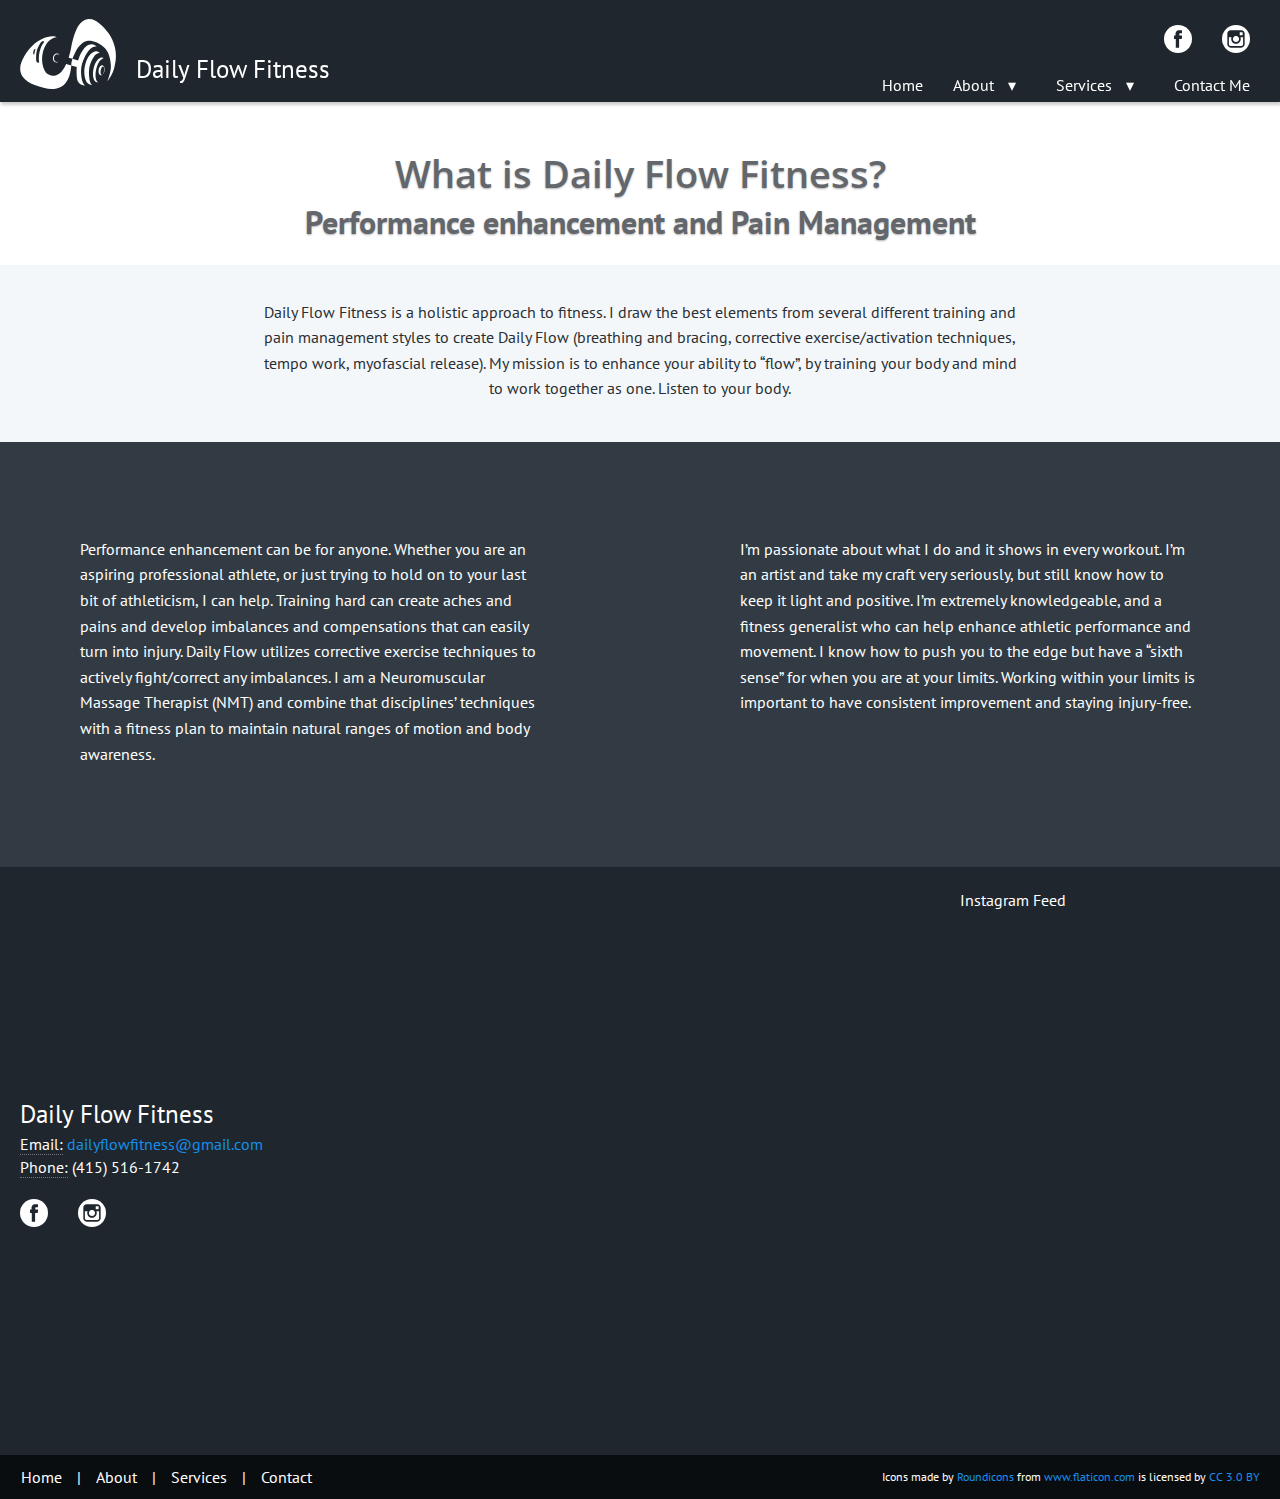
==== commit 2f67edbc: "(update): faq, about" ====
--- a/about.html
+++ b/about.html
@@ -112,7 +112,26 @@
   </div>
 </header>
 <div class="page">
-
+  <section class="cta">
+    <div class="centered cta">
+      <h2>What is Daily Flow Fitness?</h2>
+      <h3 class="cta">Performance enhancement and Pain Management</h3>
+    </div>
+  </section>
+  <section class="panel-bg-light">
+    <div class="w-800 centered">
+      <p class="paragraph">Daily Flow Fitness is a holistic approach to fitness. I draw the best elements from several different training and pain management styles to create Daily Flow (breathing and bracing, corrective exercise/activation techniques, tempo work, myofascial release). My mission is to enhance your ability to “flow”, by training your body and mind to work together as one. Listen to your body.</p>
+    </div>
+  </section>
+  <section class="panel-bg-dark">
+    <div class="m-tb-40 flex-cards centered">
+      <div class="column text-left">
+      <p class="paragraph-light">Performance enhancement can be for anyone. Whether you are an aspiring professional athlete, or just trying to hold on to your last bit of athleticism, I can help. Training hard can create aches and pains and develop imbalances and compensations that can easily turn into injury. Daily Flow utilizes corrective exercise techniques to actively fight/correct any imbalances. I am a Neuromuscular Massage Therapist (NMT) and combine that disciplines’ techniques with a fitness plan to maintain natural ranges of motion and body awareness.</p>
+    </div>
+    <div class="column text-left">
+      <p class="paragraph-light">I’m passionate about what I do and it shows in every workout. I’m an artist and take my craft very seriously, but still know how to keep it light and positive. I’m extremely knowledgeable, and a fitness generalist who can help enhance athletic performance and movement. I know how to push you to the edge but have a “sixth sense” for when you are at your limits. Working within your limits is important to have consistent improvement and staying injury-free.</p>
+    </div>
+  </section> 
 </div>
 <footer>
   <div class="footer__main">
--- a/css/styles.css
+++ b/css/styles.css
@@ -1,2 +1,2 @@
-.panel-bg-dark{background-color:#323b43 !important}.panel-bg-light{background-color:#f4f7f9 !important}header a:hover,footer a:hover{text-decoration:none}/*! normalize.css v3.0.3 | MIT License | github.com/necolas/normalize.css */article,aside,details,figcaption,figure,footer,header,hgroup,main,menu,nav,section,.flex-col,summary{display:block}audio,canvas,progress,video{display:inline-block;vertical-align:baseline}audio:not([controls]){display:none;height:0}[hidden],template{display:none}a{background-color:transparent}a:active,a:hover{outline:0}abbr[title]{border-bottom:1px dotted}b,strong{font-weight:bold}dfn{font-style:italic}h1{font-size:2em;margin:0.67em 0}mark{background:#ff0;color:#000}small{font-size:80%}sub,sup{font-size:75%;line-height:0;position:relative;vertical-align:baseline}sup{top:-0.5em}sub{bottom:-0.25em}img{border:0}svg:not(:root){overflow:hidden}figure{margin:1em 40px}hr{box-sizing:content-box;height:0}pre{overflow:auto}code,kbd,pre,samp{font-family:monospace, monospace;font-size:1em}*,*:after,*:before,html,section,.flex-col{-webkit-box-sizing:border-box;-moz-box-sizing:border-box;box-sizing:border-box}html,body{font-family:"PT Sans",sans-serif;font-size:16px;font-weight:100;line-height:1.5;margin:0;padding:0}.h1,.h2,.h3,.h4,.h5,.h6,h1,h2,h3,h4,h5,h6{font-family:inherit;line-height:1.4;color:#63666a;font-weight:600;display:block}h1,h2,h3,h4,h5,h6{margin-bottom:20px;line-height:1.4;-webkit-margin-before:0;-webkit-margin-after:0;-webkit-margin-start:0;-webkit-margin-end:0}.h1,h1{font-family:"Open Sans",sans-serif;font-size:44px;-webkit-margin-before:0.83em;-webkit-margin-after:0.83em;margin-bottom:1.5em}.h2,h2{font-family:"Open Sans",sans-serif;font-size:38px;-webkit-margin-before:0.83em}.h3,h3{font-family:"PT Sans",sans-serif;font-size:32px;margin:0}.h4,h4{font-family:"PT Sans",sans-serif;font-size:26px}.h5,h5{font-family:"PT Sans",sans-serif;font-size:20px;margin:0}.h6,h6{font-family:"PT Sans",sans-serif;font-size:16px}blockquote{padding:10px 10px 10px 20px;background:#f4f7f9;border-radius:0 3px 3px 0;border-left:2px solid #CED7DF;font-size:20px;margin:30px 0}blockquote footer{display:block;font-size:80%;line-height:1.42857143;color:#777}blockquote footer:before{content:'\2014 \00A0'}p{line-height:1.7;margin:15px 0;font-family:"PT Sans",sans-serif;font-weight:400}label{display:block;max-width:100%;margin:0 0 5px 0;font-weight:bold}fieldset{border:0}ul ul,ol ul,ul ol,ol ol{margin-bottom:0}ul,ol{list-style-type:none;margin:0;padding:0;-webkit-margin-before:0;-webkit-margin-after:0;-webkit-margin-start:0px;-webkit-margin-end:0px;-webkit-padding-start:0}a,button{font-family:"PT Sans",sans-serif;text-decoration:none;font-weight:400;color:#168eea}a:focus,a:active,a:hover,button:focus,button:active,button:hover{color:#168eea;text-decoration:underline;outline:none}button,[type="button"],[type="submit"],[type="reset"]{-webkit-apperance:button;overflow:visible}input{margin:0 0 5px 0;padding:6px 12px;display:block;font-family:"PT Sans",sans-serif;font-size:14px;font-weight:400;line-height:1.42857143;width:100%;height:40px;color:#63666a;background-color:#fff;background-image:none;border:1px solid #e7e8e8;border-radius:4px;-webkit-box-shadow:inset 0 1px 1px rgba(0,0,0,0.075);box-shadow:inset 0 1px 1px rgba(0,0,0,0.075);-wekit-transition:border-color ease-in-out .15s, box-shadow ease-in-out .15s;-o-transition:border-color ease-in-out .15s, box-shadow ease-in-out .15s;transition:border-color ease-in-out .15s, box-shadow ease-in-out .15s}::-webkit-input-placeholder{color:#63666a}::-moz-placeholder{color:#63666a}:-ms-input-placeholder{color:#63666a}:-moz-placeholder{color:#63666a}img{width:100%;margin:0 auto}section,.flex-col{width:100%;text-align:center;height:auto;display:flex;flex-wrap:wrap}table{width:100%;max-width:100%}th{text-align:left;padding:0}table>tbody>tr>td,table>tbody>tr>th,table>tfoot>tr>td,table>tfoot>tr>th,table>thead>tr>td,table>thead>tr>th{padding:8px;width:35%;line-height:1.42857143;vertical-align:top;border-top:1px solid #ddd}table>thead>tr>th{vertical-align:bottom;border-bottom:2px solid #ddd}table>caption+thead>tr:first-child>td,table>caption+thead>tr:first-child>th,table>colgroup+thead>tr:first-child>td,table>colgroup+thead>tr:first-child>th,table>thead:first-child>tr:first-child>td,table>thead:first-child>tr:first-child>th{border-top:0}iframe{max-width:600px;height:500px;width:100%;margin:0 auto;padding:0;border:0 !important;font:inherit;vertical-align:baseline}address{margin-bottom:20px;font-style:normal;line-height:1.42857143}abbr[title]{cursor:help;border-bottom:1px dotted #777}abbr[title]{text-decoration:dotted}.btn{margin:0 5px;padding:15px 25px;text-transform:none;border-radius:3px;display:inline-block;position:relative;cursor:pointer;min-height:36px;min-width:88px;text-align:center;font-size:16px;font-style:inherit;font-variant:inherit;font-family:inherit;text-decoration:none;overflow:hidden;transition:box-shadow 0.4s cubic-bezier(0.25, 0.8, 0.25, 1),background-color 0.4s cubic-bezier(0.25, 0.8, 0.25, 1);white-space:nowrap;vertical-align:middle}.btn-white{background-color:#fff;color:#fff;border:1px solid #fff}.btn-white:hover{color:#fff;background-color:#e6e6e6;border-color:#e0e0e0}.btn-gray{background-color:#b8babb;color:#fff;border:1px solid #b8babb}.btn-gray:hover{color:#fff;background-color:#9ea1a2;border-color:#999c9d}.btn-green{background-color:#5dcc20;color:#fff;border:1px solid #5dcc20}.btn-green:hover{color:#fff;background-color:#49a019;border-color:#459718}.btn-red{background-color:#e86160;color:#fff;border:1px solid #e86160}.btn-red:hover{color:#fff;background-color:#e23533;border-color:#e02c2b}.btn-blue{background-color:#0083c6;color:#fff;border:1px solid #0083c6}.btn-blue:hover{color:#fff;background-color:#006193;border-color:#005b89}.btn-reverse-white{color:#fff;background-color:transparent;border:1px solid #fff}.btn-reverse-white:hover{color:#e0e0e0;background-color:transparent;border-color:#e0e0e0}.btn-reverse-gray{color:#b8babb;background-color:transparent;border:1px solid #b8babb}.btn-reverse-gray:hover{color:#999c9d;background-color:transparent;border-color:#999c9d}.btn-reverse-green{color:#5dcc20;background-color:transparent;border:1px solid #5dcc20}.btn-reverse-green:hover{color:#459718;background-color:transparent;border-color:#459718}.btn-reverse-red{color:#e86160;background-color:transparent;border:1px solid #e86160}.btn-reverse-red:hover{color:#e02c2b;background-color:transparent;border-color:#e02c2b}.btn-reverse-blue{color:#0083c6;background-color:transparent;border:1px solid #0083c6}.btn-reverse-blue:hover{color:#005b89;background-color:transparent;border-color:#005b89}.link-white{color:#fff;background-color:transparent;border:1px solid transparent}.link-white:hover{color:#e0e0e0;background-color:transparent;border-color:transparent}.link-gray{color:#b8babb;background-color:transparent;border:1px solid transparent}.link-gray:hover{color:#999c9d;background-color:transparent;border-color:transparent}.link-green{color:#5dcc20;background-color:transparent;border:1px solid transparent}.link-green:hover{color:#459718;background-color:transparent;border-color:transparent}.link-red{color:#e86160;background-color:transparent;border:1px solid transparent}.link-red:hover{color:#e02c2b;background-color:transparent;border-color:transparent}.link-blue{color:#0083c6;background-color:transparent;border:1px solid transparent}.link-blue:hover{color:#005b89;background-color:transparent;border-color:transparent}.btn-dark-bg.link-gray:hover{color:#dfe0e0}.btn-dark-bg.link-blue:hover{color:#14afff}.btn-dark-bg.link-red:hover{color:#f2a3a3}.btn-dark-bg.link-green:hover{color:#87e454}.paragraph,.paragraph-light,.table__paragraph{font-size:16px;line-height:1.6;color:#2a2f33;margin-bottom:20px}.paragraph-light{color:#fff}.section-title{text-transform:capitalize}.text-left{text-align:left}.text-italic{font-style:italic}.lead{font-size:17.5px;line-height:28px}.small{font-size:14px}.white-text{color:#fff}.dark-gray-text{color:#63666a}.cta{text-shadow:0 1px 2px rgba(0,0,0,0.3);align-items:center}.brand-name{font-weight:bold}.list-unstyled{list-style-type:none;text-align:left}.list-styled{list-style-type:disc;text-align:left;margin:20px 0 0 20px}.icon,.icon-social,.icon-small,.icon-medium{cursor:pointer}.icon-white{fill:#fff}.icon-white:hover{fill:#e7e8e8}.icon-black{fill:#000}.icon-black:hover{fill:#0083c6}.icon-circle,.icon-social{border-radius:50%}.icon-social{height:28px}.icon-small{height:70px;padding:10px 20px}.icon-medium{height:100px}.page{margin:0 auto;overflow:hidden;position:relative;padding-top:95px}@media (max-width: 599px){.page{padding-top:180px}}.panel-bg-dark{margin:0 auto}.panel-bg-light{margin:0 auto}.panel-height-500{height:auto}@media (min-width: 1200px){.panel-height-500{height:500px}}.w-800{max-width:800px;padding:0 20px}.flex-col{margin:0 auto;flex-direction:column;justify-content:center}.flex-cards{display:flex;flex-wrap:wrap;justify-content:center;margin:50px auto;max-width:1200px;width:100%}@media (min-width: 1200px){.flex-cards{justify-content:space-between}}.centered{margin:0 auto;position:relative;padding:20px}.column{flex-direction:column;max-width:500px;width:100%;text-align:left;padding:20px}.m-tb-40{margin:40px auto}.banner__price{background-color:#b8babb}.banner__price h5{color:#2a2f33}.table__paragraph{text-align:left;display:flex}.table__description,.table__price{width:250px;text-align:left}.alert-success{color:#3c763d;background-color:#dff0d8;border-color:#d6e9c6}.alert-danger{color:#a94442;background-color:#f2dede;border-color:#ebccd1}.alert{padding:15px;margin-bottom:20px;border:1px solid transparent;border-radius:4px}.alert-dismissable .close,.alert-dismissible .close{position:relative;top:-2px;right:-21px;color:inherit}.training-navigation{position:relative;display:flex;flex-wrap:wrap;justify-content:center;margin:0 auto;width:100%;background-color:#0083c6;padding:20px 0}.training-navigation a{margin:5px 10px}.card,.blog{display:flex;flex-direction:column;justify-content:flex-start;text-align:left;width:250px;margin:0 20px;position:relative;border:1px solid transparent;color:#fff;border-radius:3px;padding:25px;background-color:transparent}.card.skin-light,.skin-light.blog{background-color:#fff;color:#63666a}.card.skin-dark,.skin-dark.blog{background-color:#63666a;color:#fff}.card .btn,.blog .btn{margin:0;padding:0;text-align:left}.card-name,.blog-name{font-size:16px;color:#63666a;display:block;margin-bottom:15px}.card-title,.blog-title{display:block}.card-title a,.blog-title a{color:#b8babb;font-weight:700;font-size:14px;text-transform:uppercase}.dark-text a{color:#000}.dark-text a:hover{color:#b8babb}.card-display,.card-icon,.blog-display{width:-webkit-calc(100% + 3px);width:calc(100% + 3px);height:100px;display:block;position:absolute;left:-1px;top:-1px;border-radius:3px 3px 0 0}.card-icon{display:flex;justify-content:center;align-items:center;position:relative;padding-bottom:50px;height:auto}.card-display.primaryColor,.primaryColor.card-icon,.primaryColor.blog-display{background-color:#168eea}.blog{border-radius:6px;padding:165px 0 25px 0;background-color:#fff;margin:0 20px}.blog-name{margin:0 15px 15px 15px}.blog-title{margin-left:15px}.blog-display{height:160px}.img--about{max-width:335px;padding:0 20px;margin:0 0 -27px 0}@media (min-width: 600px){.img--about{padding:0 20px}}.img--cole{max-width:500px}.img--logo{height:70px;width:auto;margin-right:20px}@media (max-width: 599px){.img--logo{display:none}}.img--assessment{max-width:500px}.img--banner,.img--flow,.img--coporate,.img--contact,.img--training,.img--services{background-position:center;background-repeat:no-repeat;background-size:cover;height:250px}.img--flow{background-image:url("../img/flow.jpg");height:650px}.img--coporate{background-image:url("../img/corporate-banner.jpg")}.img--contact{background-image:url("../img/contact-banner.jpg");background-position:bottom center}.img--training{background-image:url("../img/training-banner.jpg");background-position:0 44%}.img--services{background-image:url("../img/services-banner.jpg")}.overlay{width:100%;height:100%;background:#131313;background:-moz-linear-gradient(top, #131313 0%, rgba(19,19,19,0.59) 41%, rgba(28,28,28,0.4) 60%, rgba(171,171,171,0) 100%);background:-webkit-gradient(left top, left bottom, color-stop(0%, #131313), color-stop(41%, rgba(19,19,19,0.59)), color-stop(60%, rgba(28,28,28,0.4)), color-stop(100%, rgba(171,171,171,0)));background:-webkit-linear-gradient(top, #131313 0%, rgba(19,19,19,0.59) 41%, rgba(28,28,28,0.4) 60%, rgba(171,171,171,0) 100%)}.timeline{display:inline-block}.events-content svg{display:block;margin:0 auto}.cd-horizontal-timeline{opacity:0;margin:2em auto;-webkit-transition:opacity 0.2s;-moz-transition:opacity 0.2s;transition:opacity 0.2s}.cd-horizontal-timeline::before{content:'mobile';display:none}.cd-horizontal-timeline.loaded{opacity:1}.cd-horizontal-timeline .timeline{position:relative;height:100px;width:100%;max-width:1200px;margin:0 auto}.cd-horizontal-timeline .events-wrapper{position:relative;height:100%;margin:0 40px;overflow:hidden}.cd-horizontal-timeline .events-wrapper::after,.cd-horizontal-timeline .events-wrapper::before{content:'';position:absolute;z-index:2;top:0;height:100%;width:20px}.cd-horizontal-timeline .events-wrapper::before{left:0;background-image:-webkit-linear-gradient(left, #f8f8f8, rgba(248,248,248,0));background-image:linear-gradient(to right, #f8f8f8, rgba(248,248,248,0))}.cd-horizontal-timeline .events-wrapper::after{right:0;background-image:-webkit-linear-gradient(right, #f8f8f8, rgba(248,248,248,0));background-image:linear-gradient(to left, #f8f8f8, rgba(248,248,248,0))}.cd-horizontal-timeline .events{position:absolute;z-index:1;left:0;top:49px;height:2px;background:#dfdfdf;-webkit-transition:-webkit-transform 0.4s;-moz-transition:-moz-transform 0.4s;transition:transform 0.4s}.cd-horizontal-timeline .filling-line{position:absolute;z-index:1;left:0;top:0;height:100%;width:100%;background-color:#0083c6;-webkit-transform:scaleX(0);-moz-transform:scaleX(0);-ms-transform:scaleX(0);-o-transform:scaleX(0);transform:scaleX(0);-webkit-transform-origin:left center;-moz-transform-origin:left center;-ms-transform-origin:left center;-o-transform-origin:left center;transform-origin:left center;-webkit-transition:-webkit-transform 0.3s;-moz-transition:-moz-transform 0.3s;transition:transform 0.3s}.cd-horizontal-timeline .events a{position:absolute;bottom:0;z-index:2;text-align:center;font-family:"Open Sans",sans-serif;padding-bottom:10px;color:#383838;-webkit-transform:translateZ(0);-moz-transform:translateZ(0);-ms-transform:translateZ(0);-o-transform:translateZ(0);transform:translateZ(0)}.cd-horizontal-timeline .events a:hover{font-weight:bold;color:#0083c6;text-decoration:none}.cd-horizontal-timeline .events li:nth-of-type(odd) a{padding-bottom:30px}.cd-horizontal-timeline .events a::after{content:'';position:absolute;left:50%;right:auto;-webkit-transform:translateX(-50%);-moz-transform:translateX(-50%);-ms-transform:translateX(-50%);-o-transform:translateX(-50%);transform:translateX(-50%);bottom:-5px;height:12px;width:12px;border-radius:50%;border:2px solid #0083c6;background-color:#f8f8f8;-webkit-transition:background-color 0.3s, border-color 0.3s;-moz-transition:background-color 0.3s, border-color 0.3s;transition:background-color 0.3s, border-color 0.3s}.no-touch .cd-horizontal-timeline .events a:hover::after{background-color:#0083c6;border-color:#0083c6}.cd-horizontal-timeline .events a.selected::after{background-color:#0083c6;border-color:#0083c6}.cd-horizontal-timeline .events a.older-event::after{border-color:#0083c6}@media only screen and (min-width: 1100px){.cd-horizontal-timeline{margin:6em auto}.cd-horizontal-timeline::before{content:'desktop'}}.cd-timeline-navigation a{position:absolute;z-index:1;top:50%;bottom:auto;-webkit-transform:translateY(-50%);-moz-transform:translateY(-50%);-ms-transform:translateY(-50%);-o-transform:translateY(-50%);transform:translateY(-50%);height:34px;width:34px;border-radius:50%;border:2px solid #dfdfdf;overflow:hidden;color:transparent;text-indent:100%;white-space:nowrap;-webkit-transition:border-color 0.3s;-moz-transition:border-color 0.3s;transition:border-color 0.3s}.cd-timeline-navigation a::after{content:'';position:absolute;height:16px;width:16px;left:50%;top:50%;bottom:auto;right:auto;-webkit-transform:translateX(-50%) translateY(-50%);-moz-transform:translateX(-50%) translateY(-50%);-ms-transform:translateX(-50%) translateY(-50%);-o-transform:translateX(-50%) translateY(-50%);transform:translateX(-50%) translateY(-50%);background:url(../img/cd-arrow.svg) no-repeat 0 0}.cd-timeline-navigation a.prev{left:0;-webkit-transform:translateY(-50%) rotate(180deg);-moz-transform:translateY(-50%) rotate(180deg);-ms-transform:translateY(-50%) rotate(180deg);-o-transform:translateY(-50%) rotate(180deg);transform:translateY(-50%) rotate(180deg)}.cd-timeline-navigation a.next{right:0}.no-touch .cd-timeline-navigation a:hover{border-color:#7b9d6f}.cd-timeline-navigation a.inactive{cursor:not-allowed}.cd-timeline-navigation a.inactive::after{background-position:0 -16px}.no-touch .cd-timeline-navigation a.inactive:hover{border-color:#dfdfdf}.cd-horizontal-timeline .events-content{position:relative;width:100%;margin:2em 0;overflow:hidden;-webkit-transition:height 0.4s;-moz-transition:height 0.4s;transition:height 0.4s}.cd-horizontal-timeline .events-content li{position:absolute;z-index:1;width:100%;left:0;top:0;-webkit-transform:translateX(-100%);-moz-transform:translateX(-100%);-ms-transform:translateX(-100%);-o-transform:translateX(-100%);transform:translateX(-100%);padding:0 5%;opacity:0;-webkit-animation-duration:0.4s;-moz-animation-duration:0.4s;animation-duration:0.4s;-webkit-animation-timing-function:ease-in-out;-moz-animation-timing-function:ease-in-out;animation-timing-function:ease-in-out}.cd-horizontal-timeline .events-content li.selected{position:relative;z-index:2;opacity:1;-webkit-transform:translateX(0);-moz-transform:translateX(0);-ms-transform:translateX(0);-o-transform:translateX(0);transform:translateX(0)}.cd-horizontal-timeline .events-content li.enter-right,.cd-horizontal-timeline .events-content li.leave-right{-webkit-animation-name:cd-enter-right;-moz-animation-name:cd-enter-right;animation-name:cd-enter-right}.cd-horizontal-timeline .events-content li.enter-left,.cd-horizontal-timeline .events-content li.leave-left{-webkit-animation-name:cd-enter-left;-moz-animation-name:cd-enter-left;animation-name:cd-enter-left}.cd-horizontal-timeline .events-content li.leave-right,.cd-horizontal-timeline .events-content li.leave-left{-webkit-animation-direction:reverse;-moz-animation-direction:reverse;animation-direction:reverse}.cd-horizontal-timeline .events-content li>*{max-width:800px;margin:0 auto}.cd-horizontal-timeline .events-content h2{font-weight:bold;font-size:2.6rem;font-family:"Open Sans",sans-serif;font-weight:700;line-height:1.2}.cd-horizontal-timeline .events-content em{display:block;font-style:italic;margin:10px auto}.cd-horizontal-timeline .events-content p{font-size:1.2rem;color:#959595}.cd-horizontal-timeline .events-content em,.cd-horizontal-timeline .events-content p{line-height:1.6}@-webkit-keyframes cd-enter-right{0%{opacity:0;-webkit-transform:translateX(100%)}100%{opacity:1;-webkit-transform:translateX(0%)}}@-moz-keyframes cd-enter-right{0%{opacity:0;-moz-transform:translateX(100%)}100%{opacity:1;-moz-transform:translateX(0%)}}@keyframes cd-enter-right{0%{opacity:0;-webkit-transform:translateX(100%);-moz-transform:translateX(100%);-ms-transform:translateX(100%);-o-transform:translateX(100%);transform:translateX(100%)}100%{opacity:1;-webkit-transform:translateX(0%);-moz-transform:translateX(0%);-ms-transform:translateX(0%);-o-transform:translateX(0%);transform:translateX(0%)}}@-webkit-keyframes cd-enter-left{0%{opacity:0;-webkit-transform:translateX(-100%)}100%{opacity:1;-webkit-transform:translateX(0%)}}@-moz-keyframes cd-enter-left{0%{opacity:0;-moz-transform:translateX(-100%)}100%{opacity:1;-moz-transform:translateX(0%)}}@keyframes cd-enter-left{0%{opacity:0;-webkit-transform:translateX(-100%);-moz-transform:translateX(-100%);-ms-transform:translateX(-100%);-o-transform:translateX(-100%);transform:translateX(-100%)}100%{opacity:1;-webkit-transform:translateX(0%);-moz-transform:translateX(0%);-ms-transform:translateX(0%);-o-transform:translateX(0%);transform:translateX(0%)}}header{display:flex;flex-direction:column;align-items:center;position:relative;background-color:#1f262d;width:100%;height:auto;padding:10px 15px 0 15px;box-shadow:1px 3px 3px rgba(0,0,0,0.2);z-index:3;position:fixed}@media (max-width: 599px){header{padding:10px 15px}}@media (min-width: 600px){header{flex-direction:row}}.header__brand{height:auto;display:flex;max-width:350px;font-size:25px;color:#fff;margin:0 auto;cursor:pointer}@media (min-width: 600px){.header__brand{margin:5px auto 10px 5px;align-items:flex-end;margin-right:auto}}.header__brand:hover{color:#fff}.header__nav{display:flex;flex-direction:column;position:relative;align-items:center;margin-top:15px}@media (min-width: 600px){.header__nav{align-items:flex-end}}.header__social,.header__mainnav{display:flex;align-items:flex-end;position:relative}.header__mainnav{bottom:-3px}@media (max-width: 599px){.header__mainnav{display:none}}.header__socialnav-item,.header__nav-item{padding:8px 15px;cursor:pointer;position:relative}.header__socialnav-item{padding:0 15px}.header__socialnav-item a{color:#fff}.dropdown .caret{color:#fff;margin:10px}.dropdown__menu{visibility:hidden;opacity:0;position:absolute;background-color:#fff;width:175px;border-top:5px solid #0083c6;border-radius:3px;top:100%;left:0;box-shadow:1px 3px 3px rgba(0,0,0,0.2);transition:opacity .2s ease-in}.dropdown__menu li{display:block}.dropdown__menu li a{padding:8px 20px;color:#63666a;display:block;margin:0 auto;line-height:1}.dropdown__menu li:hover{background-color:#e7e8e8}.header__nav-item{border-top:3px solid transparent}.header__nav-item a{position:relative;color:#fff}.header__nav-item:hover{color:inherit;border-top:3px solid #0083c6}.header__nav-item:hover .dropdown__menu{visibility:visible;opacity:1}.dropdown-nav{display:none}@media (max-width: 599px){.dropdown-nav{display:block;width:100%;text-align:center}}.dropdown-nav .dropdown{position:relative;display:block;cursor:pointer}.dropdown-nav .btn-menu{display:flex;justify-content:center;align-items:center;padding:5px 25px}.dropdown-nav .btn-menu .menu-icon{font-size:35px;color:#fff;padding-left:10px}.dropdown-nav .dropdown-menu{display:none}.dropdown-nav .open>.dropdown-menu{display:block;position:relative;width:100%;margin:0;border-radius:0;padding:0;border:0;box-shadow:none;background-color:#1f262d;-webkit-background-clip:border-box;background-clip:border-box;top:0;left:0;z-index:1000;float:left;font-size:14px}.dropdown-nav .dropdown-item{color:#fff;display:block;width:auto;padding:15px 5px 15px 10px;transition:all 0.2s}.dropdown-nav .open>.dropdown-menu li{width:100%;padding:0;margin:0}.horizontal-divider{display:block;width:100%;height:0;border-bottom:1px solid #eff3f6;margin:60px 0}.brand__title,.brand__title--header,.brand__title--footer{font-size:25px;color:#fff;cursor:pointer}.brand__title:hover,.brand__title--header:hover,.brand__title--footer:hover{color:#e6e6e6}.brand__title--header{display:none}@media (max-width: 599px){.brand__title--header{display:block;padding-bottom:10px}}@media (min-width: 900px){.brand__title--header{display:inline-block}}.brand__title--footer{padding-bottom:20px}@media (min-width: 600px){.brand__title--footer{padding:0;margin-right:auto}}footer{display:flex;align-items:center;flex-direction:column;justify-content:space-between;background-color:#1f262d;width:100%;height:auto;position:relative}.social__instagram{margin-left:auto;padding:20px;cursor:pointer}@media (max-width: 599px){.social__instagram{margin:0 auto;text-align:center}}.social__instagram p{margin:0 0 15px 0;color:#fff}.social__container{display:flex;flex-direction:column;width:100%}@media (max-width: 599px){.social__container{text-align:center;position:relative;align-items:center}}.social__container address{display:block;color:#fff;width:auto}.nav__social,.nav__footer{color:#fff;list-style-type:none;display:flex;align-items:center;height:auto}.nav__social--item,.nav__footer--item{padding:0 15px;cursor:pointer}.nav__footer{margin-left:-14px;padding:10px 20px}.nav__footer a{color:#fff;cursor:pointer}.nav__footer a:hover{color:#fff}.disclaimer{display:none}@media (min-width: 900px){.disclaimer{display:flex;margin-left:auto;font-size:12px;color:#fff;padding:10px 20px}}.nav__social{max-width:205px}.nav__social--item{height:28px;cursor:pointer}.nav__social--item:first-child{padding-left:0}.footer__main,.footer__bottom{width:100%;display:flex;flex-direction:column;height:auto;position:relative;align-items:center}@media (min-width: 600px){.footer__main,.footer__bottom{flex-direction:row}}@media (max-width: 599px){.footer__main .column,.footer__bottom .column{text-align:center;align-items:center}}.footer__bottom{background-color:#0a0d0f}#contact-form input[type="text"],#contact-form input[type="email"],#contact-form input[type="tel"],#contact-form input[type="url"],#contact-form textarea,#contact-form button[type="submit"]{font:400 12px/16px  'PT Sans', Arial, sans-serif;color:#000}#contact-form{width:400px}@media (max-width: 599px){#contact-form{width:320px}}#contact-form h5{color:#0CF}#contact-form p{margin:5px 0 15px}#contact-form fieldset{border:medium none !important;margin:0 0 10px;min-width:100%;padding:0;width:100%}#contact-form .form-group{margin-bottom:15px}#contact-form .help-block{display:block;margin-top:5px;margin-bottom:10px;color:#737373}#contact-form .has-error .checkbox,#contact-form .has-error .checkbox-inline,#contact-form .has-error .control-label,#contact-form .has-error .help-block,#contact-form .has-error .radio,#contact-form .has-error .radio-inline,#contact-form .has-error.checkbox label,#contact-form .has-error.checkbox-inline label,#contact-form .has-error.radio label,#contact-form .has-error.radio-inline label{color:#a94442}#contact-form .has-error input{border-color:#a94442;-webkit-box-shadow:inset 0 1px 1px rgba(0,0,0,0.075);box-shadow:inset 0 1px 1px rgba(0,0,0,0.075)}#contact-form input[type="text"],#contact-form input[type="email"],#contact-form input[type="tel"],#contact-form input[type="url"],#contact-form textarea{width:100%;border:1px solid #CCC;background:#FFF;margin:0 0 5px;padding:10px;color:#000}#contact-form input[type="text"]:hover,#contact-form input[type="email"]:hover,#contact-form input[type="tel"]:hover,#contact-form input[type="url"]:hover,#contact-form textarea:hover{-webkit-transition:border-color 0.3s ease-in-out;-moz-transition:border-color 0.3s ease-in-out;transition:border-color 0.3s ease-in-out;border:1px solid #AAA}#contact-form textarea{height:100px;max-width:100%;resize:none}#contact-form button[type="submit"]{cursor:pointer;width:100%;border:none;background:#0CF;color:#FFF;margin:0 0 5px;padding:10px;font-size:15px}#contact-form button[type="submit"]:hover{background:#09C;-webkit-transition:background 0.3s ease-in-out;-moz-transition:background 0.3s ease-in-out;transition:background-color 0.3s ease-in-out}#contact-form button[type="submit"]:active{box-shadow:inset 0 1px 3px rgba(0,0,0,0.5)}#contact-form input:focus,#contact-form textarea:focus{border:1px solid #999}
+.panel-bg-dark{background-color:#323b43 !important}.panel-bg-light{background-color:#f4f7f9 !important}header a:hover,footer a:hover{text-decoration:none}/*! normalize.css v3.0.3 | MIT License | github.com/necolas/normalize.css */article,aside,details,figcaption,figure,footer,header,hgroup,main,menu,nav,section,.flex-col,summary{display:block}audio,canvas,progress,video{display:inline-block;vertical-align:baseline}audio:not([controls]){display:none;height:0}[hidden],template{display:none}a{background-color:transparent}a:active,a:hover{outline:0}abbr[title]{border-bottom:1px dotted}b,strong{font-weight:bold}dfn{font-style:italic}h1{font-size:2em;margin:0.67em 0}mark{background:#ff0;color:#000}small{font-size:80%}sub,sup{font-size:75%;line-height:0;position:relative;vertical-align:baseline}sup{top:-0.5em}sub{bottom:-0.25em}img{border:0}svg:not(:root){overflow:hidden}figure{margin:1em 40px}hr{box-sizing:content-box;height:0}pre{overflow:auto}code,kbd,pre,samp{font-family:monospace, monospace;font-size:1em}*,*:after,*:before,html,section,.flex-col{-webkit-box-sizing:border-box;-moz-box-sizing:border-box;box-sizing:border-box}html,body{font-family:"PT Sans",sans-serif;font-size:16px;font-weight:100;line-height:1.5;margin:0;padding:0}.h1,.h2,.h3,.h4,.h5,.h6,h1,h2,h3,h4,h5,h6{font-family:inherit;line-height:1.4;color:#63666a;font-weight:600;display:block}h1,h2,h3,h4,h5,h6{margin-bottom:20px;line-height:1.4;-webkit-margin-before:0;-webkit-margin-after:0;-webkit-margin-start:0;-webkit-margin-end:0}.h1,h1{font-family:"Open Sans",sans-serif;font-size:44px;-webkit-margin-before:0.83em;-webkit-margin-after:0.83em;margin-bottom:1.5em}.h2,h2{font-family:"Open Sans",sans-serif;font-size:38px;-webkit-margin-before:0.83em}.h3,h3{font-family:"PT Sans",sans-serif;font-size:32px;margin:0}.h4,h4{font-family:"PT Sans",sans-serif;font-size:26px}.h5,h5{font-family:"PT Sans",sans-serif;font-size:20px;margin:0}.h6,h6{font-family:"PT Sans",sans-serif;font-size:16px}blockquote{padding:10px 10px 10px 20px;background:#f4f7f9;border-radius:0 3px 3px 0;border-left:2px solid #CED7DF;font-size:20px;margin:30px 0}blockquote footer{display:block;font-size:80%;line-height:1.42857143;color:#777}blockquote footer:before{content:'\2014 \00A0'}p{line-height:1.7;margin:15px 0;font-family:"PT Sans",sans-serif;font-weight:400}label{display:block;max-width:100%;margin:0 0 5px 0;font-weight:bold}fieldset{border:0}ul ul,ol ul,ul ol,ol ol{margin-bottom:0}ul,ol{list-style-type:none;margin:0;padding:0;-webkit-margin-before:0;-webkit-margin-after:0;-webkit-margin-start:0px;-webkit-margin-end:0px;-webkit-padding-start:0}a,button{font-family:"PT Sans",sans-serif;text-decoration:none;font-weight:400;color:#168eea}a:focus,a:active,a:hover,button:focus,button:active,button:hover{color:#168eea;text-decoration:none;outline:none}button,[type="button"],[type="submit"],[type="reset"]{-webkit-apperance:button;overflow:visible}input{margin:0 0 5px 0;padding:6px 12px;display:block;font-family:"PT Sans",sans-serif;font-size:14px;font-weight:400;line-height:1.42857143;width:100%;height:40px;color:#63666a;background-color:#fff;background-image:none;border:1px solid #e7e8e8;border-radius:4px;-webkit-box-shadow:inset 0 1px 1px rgba(0,0,0,0.075);box-shadow:inset 0 1px 1px rgba(0,0,0,0.075);-wekit-transition:border-color ease-in-out .15s, box-shadow ease-in-out .15s;-o-transition:border-color ease-in-out .15s, box-shadow ease-in-out .15s;transition:border-color ease-in-out .15s, box-shadow ease-in-out .15s}::-webkit-input-placeholder{color:#63666a}::-moz-placeholder{color:#63666a}:-ms-input-placeholder{color:#63666a}:-moz-placeholder{color:#63666a}img{width:100%;margin:0 auto}section,.flex-col{width:100%;text-align:center;height:auto;display:flex;flex-wrap:wrap}table{width:100%;max-width:100%}th{text-align:left;padding:0}table>tbody>tr>td,table>tbody>tr>th,table>tfoot>tr>td,table>tfoot>tr>th,table>thead>tr>td,table>thead>tr>th{padding:8px;width:35%;line-height:1.42857143;vertical-align:top;border-top:1px solid #ddd}table>thead>tr>th{vertical-align:bottom;border-bottom:2px solid #ddd}table>caption+thead>tr:first-child>td,table>caption+thead>tr:first-child>th,table>colgroup+thead>tr:first-child>td,table>colgroup+thead>tr:first-child>th,table>thead:first-child>tr:first-child>td,table>thead:first-child>tr:first-child>th{border-top:0}iframe{max-width:600px;height:500px;width:100%;margin:0 auto;padding:0;border:0 !important;font:inherit;vertical-align:baseline}address{margin-bottom:20px;font-style:normal;line-height:1.42857143}abbr[title]{cursor:help;border-bottom:1px dotted #777}abbr[title]{text-decoration:dotted}.btn{margin:0 5px;padding:15px 25px;text-transform:none;border-radius:3px;display:inline-block;position:relative;cursor:pointer;min-height:36px;min-width:88px;text-align:center;font-size:16px;font-style:inherit;font-variant:inherit;font-family:inherit;text-decoration:none;overflow:hidden;transition:box-shadow 0.4s cubic-bezier(0.25, 0.8, 0.25, 1),background-color 0.4s cubic-bezier(0.25, 0.8, 0.25, 1);white-space:nowrap;vertical-align:middle}.btn-white{background-color:#fff;color:#fff;border:1px solid #fff}.btn-white:hover{color:#fff;background-color:#e6e6e6;border-color:#e0e0e0}.btn-gray{background-color:#b8babb;color:#fff;border:1px solid #b8babb}.btn-gray:hover{color:#fff;background-color:#9ea1a2;border-color:#999c9d}.btn-green{background-color:#5dcc20;color:#fff;border:1px solid #5dcc20}.btn-green:hover{color:#fff;background-color:#49a019;border-color:#459718}.btn-red{background-color:#e86160;color:#fff;border:1px solid #e86160}.btn-red:hover{color:#fff;background-color:#e23533;border-color:#e02c2b}.btn-blue{background-color:#0083c6;color:#fff;border:1px solid #0083c6}.btn-blue:hover{color:#fff;background-color:#006193;border-color:#005b89}.btn-reverse-white{color:#fff;background-color:transparent;border:1px solid #fff}.btn-reverse-white:hover{color:#e0e0e0;background-color:transparent;border-color:#e0e0e0}.btn-reverse-gray{color:#b8babb;background-color:transparent;border:1px solid #b8babb}.btn-reverse-gray:hover{color:#999c9d;background-color:transparent;border-color:#999c9d}.btn-reverse-green{color:#5dcc20;background-color:transparent;border:1px solid #5dcc20}.btn-reverse-green:hover{color:#459718;background-color:transparent;border-color:#459718}.btn-reverse-red{color:#e86160;background-color:transparent;border:1px solid #e86160}.btn-reverse-red:hover{color:#e02c2b;background-color:transparent;border-color:#e02c2b}.btn-reverse-blue{color:#0083c6;background-color:transparent;border:1px solid #0083c6}.btn-reverse-blue:hover{color:#005b89;background-color:transparent;border-color:#005b89}.link-white{color:#fff;background-color:transparent;border:1px solid transparent}.link-white:hover{color:#e0e0e0;background-color:transparent;border-color:transparent}.link-gray{color:#b8babb;background-color:transparent;border:1px solid transparent}.link-gray:hover{color:#999c9d;background-color:transparent;border-color:transparent}.link-green{color:#5dcc20;background-color:transparent;border:1px solid transparent}.link-green:hover{color:#459718;background-color:transparent;border-color:transparent}.link-red{color:#e86160;background-color:transparent;border:1px solid transparent}.link-red:hover{color:#e02c2b;background-color:transparent;border-color:transparent}.link-blue{color:#0083c6;background-color:transparent;border:1px solid transparent}.link-blue:hover{color:#005b89;background-color:transparent;border-color:transparent}.btn-dark-bg.link-gray:hover{color:#dfe0e0}.btn-dark-bg.link-blue:hover{color:#14afff}.btn-dark-bg.link-red:hover{color:#f2a3a3}.btn-dark-bg.link-green:hover{color:#87e454}.paragraph,.paragraph-light,.table__paragraph{font-size:16px;line-height:1.6;color:#2a2f33;margin-bottom:20px}.paragraph-light{color:#fff}.section-title{text-transform:capitalize}.text-left{text-align:left}.text-italic{font-style:italic}.lead{font-size:17.5px;line-height:28px}.small{font-size:14px}.white-text{color:#fff}.dark-gray-text{color:#63666a}.cta{text-shadow:0 1px 2px rgba(0,0,0,0.3);align-items:center}.brand-name{font-weight:bold}.list-unstyled{list-style-type:none;text-align:left}.list-styled,.list-disc,.list-numbered{text-align:left;margin:20px 0 20px 20px}.list-disc{list-style-type:disc}.list-numbered{list-style-type:decimal}.question{font-weight:bold}.answer{display:block;margin-left:20px}.icon,.icon-social,.icon-small,.icon-medium{cursor:pointer}.icon-white{fill:#fff}.icon-white:hover{fill:#e7e8e8}.icon-black{fill:#000}.icon-black:hover{fill:#0083c6}.icon-circle,.icon-social{border-radius:50%}.icon-social{height:28px}.icon-small{height:70px;padding:10px 20px}.icon-medium{height:100px}.page{margin:0 auto;overflow:hidden;position:relative;padding-top:95px}@media (max-width: 599px){.page{padding-top:180px}}.panel-bg-dark{margin:0 auto}.panel-bg-light{margin:0 auto}.panel-height-500{height:auto}@media (min-width: 1200px){.panel-height-500{height:500px}}.w-800{max-width:800px;padding:0 20px}.flex-col{margin:0 auto;flex-direction:column;justify-content:center}.flex-cards{display:flex;flex-wrap:wrap;justify-content:center;margin:50px auto;max-width:1200px;width:100%}@media (min-width: 1200px){.flex-cards{justify-content:space-between}}.centered{margin:0 auto;position:relative;padding:20px}.column{flex-direction:column;max-width:500px;width:100%;text-align:left;padding:20px}.m-tb-40{margin:40px auto}.banner__price{background-color:#b8babb}.banner__price h5{color:#2a2f33}.table__paragraph{text-align:left;display:flex}.table__description,.table__price{width:250px;text-align:left}.alert-success{color:#3c763d;background-color:#dff0d8;border-color:#d6e9c6}.alert-danger{color:#a94442;background-color:#f2dede;border-color:#ebccd1}.alert{padding:15px;margin-bottom:20px;border:1px solid transparent;border-radius:4px}.alert-dismissable .close,.alert-dismissible .close{position:relative;top:-2px;right:-21px;color:inherit}.training-navigation{position:relative;display:flex;flex-wrap:wrap;justify-content:center;margin:0 auto;width:100%;background-color:#0083c6;padding:20px 0}.training-navigation a{margin:5px 10px}.card,.blog{display:flex;flex-direction:column;justify-content:flex-start;text-align:left;width:250px;margin:0 20px;position:relative;border:1px solid transparent;color:#fff;border-radius:3px;padding:25px;background-color:transparent}.card.skin-light,.skin-light.blog{background-color:#fff;color:#63666a}.card.skin-dark,.skin-dark.blog{background-color:#63666a;color:#fff}.card .btn,.blog .btn{margin:0}.card-name,.blog-name{font-size:16px;color:#63666a;display:block;margin-bottom:15px}.card-title,.blog-title{display:block}.card-title a,.blog-title a{color:#b8babb;font-weight:700;font-size:14px;text-transform:uppercase}.dark-text a{color:#000}.dark-text a:hover{color:#b8babb}.card-display,.card-icon,.blog-display{width:-webkit-calc(100% + 3px);width:calc(100% + 3px);height:100px;display:block;position:absolute;left:-1px;top:-1px;border-radius:3px 3px 0 0}.card-icon{display:flex;justify-content:center;align-items:center;position:relative;padding-bottom:50px;height:auto}.card-display.primaryColor,.primaryColor.card-icon,.primaryColor.blog-display{background-color:#168eea}.blog{border-radius:6px;padding:165px 0 25px 0;background-color:#fff;margin:0 20px}.blog-name{margin:0 15px 15px 15px}.blog-title{margin-left:15px}.blog-display{height:160px}.img--about{max-width:335px;padding:0 20px;margin:0 0 -27px 0}@media (min-width: 600px){.img--about{padding:0 20px}}.img--cole{max-width:500px}.img--logo{height:70px;width:auto;margin-right:20px}@media (max-width: 599px){.img--logo{display:none}}.img--assessment{max-width:500px}.img--banner,.img--flow,.img--coporate,.img--contact,.img--training,.img--services{background-position:center;background-repeat:no-repeat;background-size:cover;height:250px}.img--flow{background-image:url("../img/flow.jpg");height:650px}.img--coporate{background-image:url("../img/corporate-banner.jpg")}.img--contact{background-image:url("../img/contact-banner.jpg");background-position:bottom center}.img--training{background-image:url("../img/training-banner.jpg");background-position:0 44%}.img--services{background-image:url("../img/services-banner.jpg")}.overlay{width:100%;height:100%;background:#131313;background:-moz-linear-gradient(top, #131313 0%, rgba(19,19,19,0.59) 41%, rgba(28,28,28,0.4) 60%, rgba(171,171,171,0) 100%);background:-webkit-gradient(left top, left bottom, color-stop(0%, #131313), color-stop(41%, rgba(19,19,19,0.59)), color-stop(60%, rgba(28,28,28,0.4)), color-stop(100%, rgba(171,171,171,0)));background:-webkit-linear-gradient(top, #131313 0%, rgba(19,19,19,0.59) 41%, rgba(28,28,28,0.4) 60%, rgba(171,171,171,0) 100%)}.timeline{display:inline-block}.events-content svg{display:block;margin:0 auto}.cd-horizontal-timeline{opacity:0;margin:2em auto;-webkit-transition:opacity 0.2s;-moz-transition:opacity 0.2s;transition:opacity 0.2s}.cd-horizontal-timeline::before{content:'mobile';display:none}.cd-horizontal-timeline.loaded{opacity:1}.cd-horizontal-timeline .timeline{position:relative;height:100px;width:100%;max-width:1200px;margin:60px auto 0 auto}.cd-horizontal-timeline .events-wrapper{position:relative;height:100%;margin:0 40px;overflow:hidden}.cd-horizontal-timeline .events-wrapper::after,.cd-horizontal-timeline .events-wrapper::before{content:'';position:absolute;z-index:2;top:0;height:100%;width:20px}.cd-horizontal-timeline .events-wrapper::before{left:0;background-image:-webkit-linear-gradient(left, #f8f8f8, rgba(248,248,248,0));background-image:linear-gradient(to right, #f8f8f8, rgba(248,248,248,0))}.cd-horizontal-timeline .events-wrapper::after{right:0;background-image:-webkit-linear-gradient(right, #f8f8f8, rgba(248,248,248,0));background-image:linear-gradient(to left, #f8f8f8, rgba(248,248,248,0))}.cd-horizontal-timeline .events{position:absolute;z-index:1;left:0;top:49px;height:2px;background:#dfdfdf;-webkit-transition:-webkit-transform 0.4s;-moz-transition:-moz-transform 0.4s;transition:transform 0.4s}.cd-horizontal-timeline .filling-line{position:absolute;z-index:1;left:0;top:0;height:100%;width:100%;background-color:#0083c6;-webkit-transform:scaleX(0);-moz-transform:scaleX(0);-ms-transform:scaleX(0);-o-transform:scaleX(0);transform:scaleX(0);-webkit-transform-origin:left center;-moz-transform-origin:left center;-ms-transform-origin:left center;-o-transform-origin:left center;transform-origin:left center;-webkit-transition:-webkit-transform 0.3s;-moz-transition:-moz-transform 0.3s;transition:transform 0.3s}.cd-horizontal-timeline .events a{position:absolute;cursor:pointer;bottom:0;z-index:2;text-align:center;font-family:"Open Sans",sans-serif;padding-bottom:10px;color:#383838;-webkit-transform:translateZ(0);-moz-transform:translateZ(0);-ms-transform:translateZ(0);-o-transform:translateZ(0);transform:translateZ(0)}.cd-horizontal-timeline .events a:hover{font-weight:bold;color:#0083c6;text-decoration:none}.cd-horizontal-timeline .events li:nth-of-type(odd) a{padding-bottom:30px}.cd-horizontal-timeline .events a::after{content:'';position:absolute;left:50%;right:auto;-webkit-transform:translateX(-50%);-moz-transform:translateX(-50%);-ms-transform:translateX(-50%);-o-transform:translateX(-50%);transform:translateX(-50%);bottom:-5px;height:12px;width:12px;border-radius:50%;border:2px solid #0083c6;background-color:#f8f8f8;-webkit-transition:background-color 0.3s, border-color 0.3s;-moz-transition:background-color 0.3s, border-color 0.3s;transition:background-color 0.3s, border-color 0.3s}.no-touch .cd-horizontal-timeline .events a:hover::after{background-color:#0083c6;border-color:#0083c6}.cd-horizontal-timeline .events a.selected::after{background-color:#0083c6;border-color:#0083c6}.cd-horizontal-timeline .events a.older-event::after{border-color:#0083c6}@media only screen and (min-width: 1100px){.cd-horizontal-timeline{margin:40px auto}.cd-horizontal-timeline::before{content:'desktop'}}.cd-timeline-navigation a{position:absolute;z-index:1;top:50%;bottom:auto;-webkit-transform:translateY(-50%);-moz-transform:translateY(-50%);-ms-transform:translateY(-50%);-o-transform:translateY(-50%);transform:translateY(-50%);height:34px;width:34px;border-radius:50%;border:2px solid #dfdfdf;overflow:hidden;color:transparent;text-indent:100%;white-space:nowrap;-webkit-transition:border-color 0.3s;-moz-transition:border-color 0.3s;transition:border-color 0.3s}.cd-timeline-navigation a::after{content:'';position:absolute;height:16px;width:16px;left:50%;top:50%;bottom:auto;right:auto;-webkit-transform:translateX(-50%) translateY(-50%);-moz-transform:translateX(-50%) translateY(-50%);-ms-transform:translateX(-50%) translateY(-50%);-o-transform:translateX(-50%) translateY(-50%);transform:translateX(-50%) translateY(-50%);background:url(../img/cd-arrow.svg) no-repeat 0 0}.cd-timeline-navigation a.prev{left:0;-webkit-transform:translateY(-50%) rotate(180deg);-moz-transform:translateY(-50%) rotate(180deg);-ms-transform:translateY(-50%) rotate(180deg);-o-transform:translateY(-50%) rotate(180deg);transform:translateY(-50%) rotate(180deg)}.cd-timeline-navigation a.next{right:0}.no-touch .cd-timeline-navigation a:hover{border-color:#7b9d6f}.cd-timeline-navigation a.inactive{cursor:not-allowed}.cd-timeline-navigation a.inactive::after{background-position:0 -16px}.no-touch .cd-timeline-navigation a.inactive:hover{border-color:#dfdfdf}.cd-horizontal-timeline .events-content{position:relative;width:100%;margin:0;overflow:hidden;-webkit-transition:height 0.4s;-moz-transition:height 0.4s;transition:height 0.4s}.cd-horizontal-timeline .events-content li{position:absolute;z-index:1;width:100%;left:0;top:0;-webkit-transform:translateX(-100%);-moz-transform:translateX(-100%);-ms-transform:translateX(-100%);-o-transform:translateX(-100%);transform:translateX(-100%);padding:0 5%;opacity:0;-webkit-animation-duration:0.4s;-moz-animation-duration:0.4s;animation-duration:0.4s;-webkit-animation-timing-function:ease-in-out;-moz-animation-timing-function:ease-in-out;animation-timing-function:ease-in-out}.cd-horizontal-timeline .events-content li.selected{position:relative;z-index:2;opacity:1;-webkit-transform:translateX(0);-moz-transform:translateX(0);-ms-transform:translateX(0);-o-transform:translateX(0);transform:translateX(0)}.cd-horizontal-timeline .events-content li.enter-right,.cd-horizontal-timeline .events-content li.leave-right{-webkit-animation-name:cd-enter-right;-moz-animation-name:cd-enter-right;animation-name:cd-enter-right}.cd-horizontal-timeline .events-content li.enter-left,.cd-horizontal-timeline .events-content li.leave-left{-webkit-animation-name:cd-enter-left;-moz-animation-name:cd-enter-left;animation-name:cd-enter-left}.cd-horizontal-timeline .events-content li.leave-right,.cd-horizontal-timeline .events-content li.leave-left{-webkit-animation-direction:reverse;-moz-animation-direction:reverse;animation-direction:reverse}.cd-horizontal-timeline .events-content li>*{max-width:800px;margin:0 auto}.cd-horizontal-timeline .events-content h2{font-weight:bold;font-size:2.6rem;font-family:"Open Sans",sans-serif;font-weight:700;line-height:1.2}.cd-horizontal-timeline .events-content em{display:block;font-style:italic;margin:10px auto}.cd-horizontal-timeline .events-content p{font-size:1.2rem;color:#959595}.cd-horizontal-timeline .events-content em,.cd-horizontal-timeline .events-content p{line-height:1.6}@-webkit-keyframes cd-enter-right{0%{opacity:0;-webkit-transform:translateX(100%)}100%{opacity:1;-webkit-transform:translateX(0%)}}@-moz-keyframes cd-enter-right{0%{opacity:0;-moz-transform:translateX(100%)}100%{opacity:1;-moz-transform:translateX(0%)}}@keyframes cd-enter-right{0%{opacity:0;-webkit-transform:translateX(100%);-moz-transform:translateX(100%);-ms-transform:translateX(100%);-o-transform:translateX(100%);transform:translateX(100%)}100%{opacity:1;-webkit-transform:translateX(0%);-moz-transform:translateX(0%);-ms-transform:translateX(0%);-o-transform:translateX(0%);transform:translateX(0%)}}@-webkit-keyframes cd-enter-left{0%{opacity:0;-webkit-transform:translateX(-100%)}100%{opacity:1;-webkit-transform:translateX(0%)}}@-moz-keyframes cd-enter-left{0%{opacity:0;-moz-transform:translateX(-100%)}100%{opacity:1;-moz-transform:translateX(0%)}}@keyframes cd-enter-left{0%{opacity:0;-webkit-transform:translateX(-100%);-moz-transform:translateX(-100%);-ms-transform:translateX(-100%);-o-transform:translateX(-100%);transform:translateX(-100%)}100%{opacity:1;-webkit-transform:translateX(0%);-moz-transform:translateX(0%);-ms-transform:translateX(0%);-o-transform:translateX(0%);transform:translateX(0%)}}header{display:flex;flex-direction:column;align-items:center;position:relative;background-color:#1f262d;width:100%;height:auto;padding:10px 15px 0 15px;box-shadow:1px 3px 3px rgba(0,0,0,0.2);z-index:3;position:fixed}@media (max-width: 599px){header{padding:10px 15px}}@media (min-width: 600px){header{flex-direction:row}}.header__brand{height:auto;display:flex;max-width:350px;font-size:25px;color:#fff;margin:0 auto;cursor:pointer}@media (min-width: 600px){.header__brand{margin:5px auto 10px 5px;align-items:flex-end;margin-right:auto}}.header__brand:hover{color:#fff}.header__nav{display:flex;flex-direction:column;position:relative;align-items:center;margin-top:15px}@media (min-width: 600px){.header__nav{align-items:flex-end}}.header__social,.header__mainnav{display:flex;align-items:flex-end;position:relative}.header__mainnav{bottom:-3px}@media (max-width: 599px){.header__mainnav{display:none}}.header__socialnav-item,.header__nav-item{padding:8px 15px;cursor:pointer;position:relative}.header__socialnav-item{padding:0 15px}.header__socialnav-item a{color:#fff}.dropdown .caret{color:#fff;margin:10px}.dropdown__menu{visibility:hidden;opacity:0;position:absolute;background-color:#fff;width:175px;border-top:5px solid #0083c6;border-radius:3px;top:100%;left:0;box-shadow:1px 3px 3px rgba(0,0,0,0.2);transition:opacity .2s ease-in}.dropdown__menu li{display:block}.dropdown__menu li a{padding:8px 20px;color:#63666a;display:block;margin:0 auto;line-height:1}.dropdown__menu li:hover{background-color:#e7e8e8}.header__nav-item{border-top:3px solid transparent}.header__nav-item a{position:relative;color:#fff}.header__nav-item:hover{color:inherit;border-top:3px solid #0083c6}.header__nav-item:hover .dropdown__menu{visibility:visible;opacity:1}.dropdown-nav{display:none}@media (max-width: 599px){.dropdown-nav{display:block;width:100%;text-align:center}}.dropdown-nav .dropdown{position:relative;display:block;cursor:pointer}.dropdown-nav .btn-menu{display:flex;justify-content:center;align-items:center;padding:5px 25px}.dropdown-nav .btn-menu .menu-icon{font-size:35px;color:#fff;padding-left:10px}.dropdown-nav .dropdown-menu{display:none}.dropdown-nav .open>.dropdown-menu{display:block;position:relative;width:100%;margin:0;border-radius:0;padding:0;border:0;box-shadow:none;background-color:#1f262d;-webkit-background-clip:border-box;background-clip:border-box;top:0;left:0;z-index:1000;float:left;font-size:14px}.dropdown-nav .dropdown-item{color:#fff;display:block;width:auto;padding:15px 5px 15px 10px;transition:all 0.2s}.dropdown-nav .open>.dropdown-menu li{width:100%;padding:0;margin:0}.horizontal-divider{display:block;width:100%;height:0;border-bottom:1px solid #eff3f6;margin:60px 0}.brand__title,.brand__title--header,.brand__title--footer{font-size:25px;color:#fff;cursor:pointer}.brand__title:hover,.brand__title--header:hover,.brand__title--footer:hover{color:#e6e6e6}.brand__title--header{display:none}@media (max-width: 599px){.brand__title--header{display:block;padding-bottom:10px}}@media (min-width: 900px){.brand__title--header{display:inline-block}}.brand__title--footer{padding-bottom:20px}@media (min-width: 600px){.brand__title--footer{padding:0;margin-right:auto}}footer{display:flex;align-items:center;flex-direction:column;justify-content:space-between;background-color:#1f262d;width:100%;height:auto;position:relative}.social__instagram{margin-left:auto;padding:20px;cursor:pointer}@media (max-width: 599px){.social__instagram{margin:0 auto;text-align:center}}.social__instagram p{margin:0 0 15px 0;color:#fff}.social__container{display:flex;flex-direction:column;width:100%}@media (max-width: 599px){.social__container{text-align:center;position:relative;align-items:center}}.social__container address{display:block;color:#fff;width:auto}.nav__social,.nav__footer{color:#fff;list-style-type:none;display:flex;align-items:center;height:auto}.nav__social--item,.nav__footer--item{padding:0 15px;cursor:pointer}.nav__footer{margin-left:-14px;padding:10px 20px}.nav__footer a{color:#fff;cursor:pointer}.nav__footer a:hover{color:#fff}.disclaimer{display:none}@media (min-width: 900px){.disclaimer{display:flex;margin-left:auto;font-size:12px;color:#fff;padding:10px 20px}}.nav__social{max-width:205px}.nav__social--item{height:28px;cursor:pointer}.nav__social--item:first-child{padding-left:0}.footer__main,.footer__bottom{width:100%;display:flex;flex-direction:column;height:auto;position:relative;align-items:center}@media (min-width: 600px){.footer__main,.footer__bottom{flex-direction:row}}@media (max-width: 599px){.footer__main .column,.footer__bottom .column{text-align:center;align-items:center}}.footer__bottom{background-color:#0a0d0f}#contact-form input[type="text"],#contact-form input[type="email"],#contact-form input[type="tel"],#contact-form input[type="url"],#contact-form textarea,#contact-form button[type="submit"]{font:400 12px/16px  'PT Sans', Arial, sans-serif;color:#000}#contact-form{width:400px}@media (max-width: 599px){#contact-form{width:320px}}#contact-form h5{color:#0CF}#contact-form p{margin:5px 0 15px}#contact-form fieldset{border:medium none !important;margin:0 0 10px;min-width:100%;padding:0;width:100%}#contact-form .form-group{margin-bottom:15px}#contact-form .help-block{display:block;margin-top:5px;margin-bottom:10px;color:#737373}#contact-form .has-error .checkbox,#contact-form .has-error .checkbox-inline,#contact-form .has-error .control-label,#contact-form .has-error .help-block,#contact-form .has-error .radio,#contact-form .has-error .radio-inline,#contact-form .has-error.checkbox label,#contact-form .has-error.checkbox-inline label,#contact-form .has-error.radio label,#contact-form .has-error.radio-inline label{color:#a94442}#contact-form .has-error input{border-color:#a94442;-webkit-box-shadow:inset 0 1px 1px rgba(0,0,0,0.075);box-shadow:inset 0 1px 1px rgba(0,0,0,0.075)}#contact-form input[type="text"],#contact-form input[type="email"],#contact-form input[type="tel"],#contact-form input[type="url"],#contact-form textarea{width:100%;border:1px solid #CCC;background:#FFF;margin:0 0 5px;padding:10px;color:#000}#contact-form input[type="text"]:hover,#contact-form input[type="email"]:hover,#contact-form input[type="tel"]:hover,#contact-form input[type="url"]:hover,#contact-form textarea:hover{-webkit-transition:border-color 0.3s ease-in-out;-moz-transition:border-color 0.3s ease-in-out;transition:border-color 0.3s ease-in-out;border:1px solid #AAA}#contact-form textarea{height:100px;max-width:100%;resize:none}#contact-form button[type="submit"]{cursor:pointer;width:100%;border:none;background:#0CF;color:#FFF;margin:0 0 5px;padding:10px;font-size:15px}#contact-form button[type="submit"]:hover{background:#09C;-webkit-transition:background 0.3s ease-in-out;-moz-transition:background 0.3s ease-in-out;transition:background-color 0.3s ease-in-out}#contact-form button[type="submit"]:active{box-shadow:inset 0 1px 3px rgba(0,0,0,0.5)}#contact-form input:focus,#contact-form textarea:focus{border:1px solid #999}
 /*# sourceMappingURL=styles.css.map */
--- a/css/styles.css
+++ b/css/styles.css
@@ -1,2 +1,2 @@
-.panel-bg-dark{background-color:#323b43 !important}.panel-bg-light{background-color:#f4f7f9 !important}header a:hover,footer a:hover{text-decoration:none}/*! normalize.css v3.0.3 | MIT License | github.com/necolas/normalize.css */article,aside,details,figcaption,figure,footer,header,hgroup,main,menu,nav,section,.flex-col,summary{display:block}audio,canvas,progress,video{display:inline-block;vertical-align:baseline}audio:not([controls]){display:none;height:0}[hidden],template{display:none}a{background-color:transparent}a:active,a:hover{outline:0}abbr[title]{border-bottom:1px dotted}b,strong{font-weight:bold}dfn{font-style:italic}h1{font-size:2em;margin:0.67em 0}mark{background:#ff0;color:#000}small{font-size:80%}sub,sup{font-size:75%;line-height:0;position:relative;vertical-align:baseline}sup{top:-0.5em}sub{bottom:-0.25em}img{border:0}svg:not(:root){overflow:hidden}figure{margin:1em 40px}hr{box-sizing:content-box;height:0}pre{overflow:auto}code,kbd,pre,samp{font-family:monospace, monospace;font-size:1em}*,*:after,*:before,html,section,.flex-col{-webkit-box-sizing:border-box;-moz-box-sizing:border-box;box-sizing:border-box}html,body{font-family:"PT Sans",sans-serif;font-size:16px;font-weight:100;line-height:1.5;margin:0;padding:0}.h1,.h2,.h3,.h4,.h5,.h6,h1,h2,h3,h4,h5,h6{font-family:inherit;line-height:1.4;color:#63666a;font-weight:600;display:block}h1,h2,h3,h4,h5,h6{margin-bottom:20px;line-height:1.4;-webkit-margin-before:0;-webkit-margin-after:0;-webkit-margin-start:0;-webkit-margin-end:0}.h1,h1{font-family:"Open Sans",sans-serif;font-size:44px;-webkit-margin-before:0.83em;-webkit-margin-after:0.83em;margin-bottom:1.5em}.h2,h2{font-family:"Open Sans",sans-serif;font-size:38px;-webkit-margin-before:0.83em}.h3,h3{font-family:"PT Sans",sans-serif;font-size:32px;margin:0}.h4,h4{font-family:"PT Sans",sans-serif;font-size:26px}.h5,h5{font-family:"PT Sans",sans-serif;font-size:20px;margin:0}.h6,h6{font-family:"PT Sans",sans-serif;font-size:16px}blockquote{padding:10px 10px 10px 20px;background:#f4f7f9;border-radius:0 3px 3px 0;border-left:2px solid #CED7DF;font-size:20px;margin:30px 0}blockquote footer{display:block;font-size:80%;line-height:1.42857143;color:#777}blockquote footer:before{content:'\2014 \00A0'}p{line-height:1.7;margin:15px 0;font-family:"PT Sans",sans-serif;font-weight:400}label{display:block;max-width:100%;margin:0 0 5px 0;font-weight:bold}fieldset{border:0}ul ul,ol ul,ul ol,ol ol{margin-bottom:0}ul,ol{list-style-type:none;margin:0;padding:0;-webkit-margin-before:0;-webkit-margin-after:0;-webkit-margin-start:0px;-webkit-margin-end:0px;-webkit-padding-start:0}a,button{font-family:"PT Sans",sans-serif;text-decoration:none;font-weight:400;color:#168eea}a:focus,a:active,a:hover,button:focus,button:active,button:hover{color:#168eea;text-decoration:underline;outline:none}button,[type="button"],[type="submit"],[type="reset"]{-webkit-apperance:button;overflow:visible}input{margin:0 0 5px 0;padding:6px 12px;display:block;font-family:"PT Sans",sans-serif;font-size:14px;font-weight:400;line-height:1.42857143;width:100%;height:40px;color:#63666a;background-color:#fff;background-image:none;border:1px solid #e7e8e8;border-radius:4px;-webkit-box-shadow:inset 0 1px 1px rgba(0,0,0,0.075);box-shadow:inset 0 1px 1px rgba(0,0,0,0.075);-wekit-transition:border-color ease-in-out .15s, box-shadow ease-in-out .15s;-o-transition:border-color ease-in-out .15s, box-shadow ease-in-out .15s;transition:border-color ease-in-out .15s, box-shadow ease-in-out .15s}::-webkit-input-placeholder{color:#63666a}::-moz-placeholder{color:#63666a}:-ms-input-placeholder{color:#63666a}:-moz-placeholder{color:#63666a}img{width:100%;margin:0 auto}section,.flex-col{width:100%;text-align:center;height:auto;display:flex;flex-wrap:wrap}table{width:100%;max-width:100%}th{text-align:left;padding:0}table>tbody>tr>td,table>tbody>tr>th,table>tfoot>tr>td,table>tfoot>tr>th,table>thead>tr>td,table>thead>tr>th{padding:8px;width:35%;line-height:1.42857143;vertical-align:top;border-top:1px solid #ddd}table>thead>tr>th{vertical-align:bottom;border-bottom:2px solid #ddd}table>caption+thead>tr:first-child>td,table>caption+thead>tr:first-child>th,table>colgroup+thead>tr:first-child>td,table>colgroup+thead>tr:first-child>th,table>thead:first-child>tr:first-child>td,table>thead:first-child>tr:first-child>th{border-top:0}iframe{max-width:600px;height:500px;width:100%;margin:0 auto;padding:0;border:0 !important;font:inherit;vertical-align:baseline}address{margin-bottom:20px;font-style:normal;line-height:1.42857143}abbr[title]{cursor:help;border-bottom:1px dotted #777}abbr[title]{text-decoration:dotted}.btn{margin:0 5px;padding:15px 25px;text-transform:none;border-radius:3px;display:inline-block;position:relative;cursor:pointer;min-height:36px;min-width:88px;text-align:center;font-size:16px;font-style:inherit;font-variant:inherit;font-family:inherit;text-decoration:none;overflow:hidden;transition:box-shadow 0.4s cubic-bezier(0.25, 0.8, 0.25, 1),background-color 0.4s cubic-bezier(0.25, 0.8, 0.25, 1);white-space:nowrap;vertical-align:middle}.btn-white{background-color:#fff;color:#fff;border:1px solid #fff}.btn-white:hover{color:#fff;background-color:#e6e6e6;border-color:#e0e0e0}.btn-gray{background-color:#b8babb;color:#fff;border:1px solid #b8babb}.btn-gray:hover{color:#fff;background-color:#9ea1a2;border-color:#999c9d}.btn-green{background-color:#5dcc20;color:#fff;border:1px solid #5dcc20}.btn-green:hover{color:#fff;background-color:#49a019;border-color:#459718}.btn-red{background-color:#e86160;color:#fff;border:1px solid #e86160}.btn-red:hover{color:#fff;background-color:#e23533;border-color:#e02c2b}.btn-blue{background-color:#0083c6;color:#fff;border:1px solid #0083c6}.btn-blue:hover{color:#fff;background-color:#006193;border-color:#005b89}.btn-reverse-white{color:#fff;background-color:transparent;border:1px solid #fff}.btn-reverse-white:hover{color:#e0e0e0;background-color:transparent;border-color:#e0e0e0}.btn-reverse-gray{color:#b8babb;background-color:transparent;border:1px solid #b8babb}.btn-reverse-gray:hover{color:#999c9d;background-color:transparent;border-color:#999c9d}.btn-reverse-green{color:#5dcc20;background-color:transparent;border:1px solid #5dcc20}.btn-reverse-green:hover{color:#459718;background-color:transparent;border-color:#459718}.btn-reverse-red{color:#e86160;background-color:transparent;border:1px solid #e86160}.btn-reverse-red:hover{color:#e02c2b;background-color:transparent;border-color:#e02c2b}.btn-reverse-blue{color:#0083c6;background-color:transparent;border:1px solid #0083c6}.btn-reverse-blue:hover{color:#005b89;background-color:transparent;border-color:#005b89}.link-white{color:#fff;background-color:transparent;border:1px solid transparent}.link-white:hover{color:#e0e0e0;background-color:transparent;border-color:transparent}.link-gray{color:#b8babb;background-color:transparent;border:1px solid transparent}.link-gray:hover{color:#999c9d;background-color:transparent;border-color:transparent}.link-green{color:#5dcc20;background-color:transparent;border:1px solid transparent}.link-green:hover{color:#459718;background-color:transparent;border-color:transparent}.link-red{color:#e86160;background-color:transparent;border:1px solid transparent}.link-red:hover{color:#e02c2b;background-color:transparent;border-color:transparent}.link-blue{color:#0083c6;background-color:transparent;border:1px solid transparent}.link-blue:hover{color:#005b89;background-color:transparent;border-color:transparent}.btn-dark-bg.link-gray:hover{color:#dfe0e0}.btn-dark-bg.link-blue:hover{color:#14afff}.btn-dark-bg.link-red:hover{color:#f2a3a3}.btn-dark-bg.link-green:hover{color:#87e454}.paragraph,.paragraph-light,.table__paragraph{font-size:16px;line-height:1.6;color:#2a2f33;margin-bottom:20px}.paragraph-light{color:#fff}.section-title{text-transform:capitalize}.text-left{text-align:left}.text-italic{font-style:italic}.lead{font-size:17.5px;line-height:28px}.small{font-size:14px}.white-text{color:#fff}.dark-gray-text{color:#63666a}.cta{text-shadow:0 1px 2px rgba(0,0,0,0.3);align-items:center}.brand-name{font-weight:bold}.list-unstyled{list-style-type:none;text-align:left}.list-styled{list-style-type:disc;text-align:left;margin:20px 0 0 20px}.icon,.icon-social,.icon-small,.icon-medium{cursor:pointer}.icon-white{fill:#fff}.icon-white:hover{fill:#e7e8e8}.icon-black{fill:#000}.icon-black:hover{fill:#0083c6}.icon-circle,.icon-social{border-radius:50%}.icon-social{height:28px}.icon-small{height:70px;padding:10px 20px}.icon-medium{height:100px}.page{margin:0 auto;overflow:hidden;position:relative;padding-top:95px}@media (max-width: 599px){.page{padding-top:180px}}.panel-bg-dark{margin:0 auto}.panel-bg-light{margin:0 auto}.panel-height-500{height:auto}@media (min-width: 1200px){.panel-height-500{height:500px}}.w-800{max-width:800px;padding:0 20px}.flex-col{margin:0 auto;flex-direction:column;justify-content:center}.flex-cards{display:flex;flex-wrap:wrap;justify-content:center;margin:50px auto;max-width:1200px;width:100%}@media (min-width: 1200px){.flex-cards{justify-content:space-between}}.centered{margin:0 auto;position:relative;padding:20px}.column{flex-direction:column;max-width:500px;width:100%;text-align:left;padding:20px}.m-tb-40{margin:40px auto}.banner__price{background-color:#b8babb}.banner__price h5{color:#2a2f33}.table__paragraph{text-align:left;display:flex}.table__description,.table__price{width:250px;text-align:left}.alert-success{color:#3c763d;background-color:#dff0d8;border-color:#d6e9c6}.alert-danger{color:#a94442;background-color:#f2dede;border-color:#ebccd1}.alert{padding:15px;margin-bottom:20px;border:1px solid transparent;border-radius:4px}.alert-dismissable .close,.alert-dismissible .close{position:relative;top:-2px;right:-21px;color:inherit}.training-navigation{position:relative;display:flex;flex-wrap:wrap;justify-content:center;margin:0 auto;width:100%;background-color:#0083c6;padding:20px 0}.training-navigation a{margin:5px 10px}.card,.blog{display:flex;flex-direction:column;justify-content:flex-start;text-align:left;width:250px;margin:0 20px;position:relative;border:1px solid transparent;color:#fff;border-radius:3px;padding:25px;background-color:transparent}.card.skin-light,.skin-light.blog{background-color:#fff;color:#63666a}.card.skin-dark,.skin-dark.blog{background-color:#63666a;color:#fff}.card .btn,.blog .btn{margin:0;padding:0;text-align:left}.card-name,.blog-name{font-size:16px;color:#63666a;display:block;margin-bottom:15px}.card-title,.blog-title{display:block}.card-title a,.blog-title a{color:#b8babb;font-weight:700;font-size:14px;text-transform:uppercase}.dark-text a{color:#000}.dark-text a:hover{color:#b8babb}.card-display,.card-icon,.blog-display{width:-webkit-calc(100% + 3px);width:calc(100% + 3px);height:100px;display:block;position:absolute;left:-1px;top:-1px;border-radius:3px 3px 0 0}.card-icon{display:flex;justify-content:center;align-items:center;position:relative;padding-bottom:50px;height:auto}.card-display.primaryColor,.primaryColor.card-icon,.primaryColor.blog-display{background-color:#168eea}.blog{border-radius:6px;padding:165px 0 25px 0;background-color:#fff;margin:0 20px}.blog-name{margin:0 15px 15px 15px}.blog-title{margin-left:15px}.blog-display{height:160px}.img--about{max-width:335px;padding:0 20px;margin:0 0 -27px 0}@media (min-width: 600px){.img--about{padding:0 20px}}.img--cole{max-width:500px}.img--logo{height:70px;width:auto;margin-right:20px}@media (max-width: 599px){.img--logo{display:none}}.img--assessment{max-width:500px}.img--banner,.img--flow,.img--coporate,.img--contact,.img--training,.img--services{background-position:center;background-repeat:no-repeat;background-size:cover;height:250px}.img--flow{background-image:url("../img/flow.jpg");height:650px}.img--coporate{background-image:url("../img/corporate-banner.jpg")}.img--contact{background-image:url("../img/contact-banner.jpg");background-position:bottom center}.img--training{background-image:url("../img/training-banner.jpg");background-position:0 44%}.img--services{background-image:url("../img/services-banner.jpg")}.overlay{width:100%;height:100%;background:#131313;background:-moz-linear-gradient(top, #131313 0%, rgba(19,19,19,0.59) 41%, rgba(28,28,28,0.4) 60%, rgba(171,171,171,0) 100%);background:-webkit-gradient(left top, left bottom, color-stop(0%, #131313), color-stop(41%, rgba(19,19,19,0.59)), color-stop(60%, rgba(28,28,28,0.4)), color-stop(100%, rgba(171,171,171,0)));background:-webkit-linear-gradient(top, #131313 0%, rgba(19,19,19,0.59) 41%, rgba(28,28,28,0.4) 60%, rgba(171,171,171,0) 100%)}.timeline{display:inline-block}.events-content svg{display:block;margin:0 auto}.cd-horizontal-timeline{opacity:0;margin:2em auto;-webkit-transition:opacity 0.2s;-moz-transition:opacity 0.2s;transition:opacity 0.2s}.cd-horizontal-timeline::before{content:'mobile';display:none}.cd-horizontal-timeline.loaded{opacity:1}.cd-horizontal-timeline .timeline{position:relative;height:100px;width:100%;max-width:1200px;margin:0 auto}.cd-horizontal-timeline .events-wrapper{position:relative;height:100%;margin:0 40px;overflow:hidden}.cd-horizontal-timeline .events-wrapper::after,.cd-horizontal-timeline .events-wrapper::before{content:'';position:absolute;z-index:2;top:0;height:100%;width:20px}.cd-horizontal-timeline .events-wrapper::before{left:0;background-image:-webkit-linear-gradient(left, #f8f8f8, rgba(248,248,248,0));background-image:linear-gradient(to right, #f8f8f8, rgba(248,248,248,0))}.cd-horizontal-timeline .events-wrapper::after{right:0;background-image:-webkit-linear-gradient(right, #f8f8f8, rgba(248,248,248,0));background-image:linear-gradient(to left, #f8f8f8, rgba(248,248,248,0))}.cd-horizontal-timeline .events{position:absolute;z-index:1;left:0;top:49px;height:2px;background:#dfdfdf;-webkit-transition:-webkit-transform 0.4s;-moz-transition:-moz-transform 0.4s;transition:transform 0.4s}.cd-horizontal-timeline .filling-line{position:absolute;z-index:1;left:0;top:0;height:100%;width:100%;background-color:#0083c6;-webkit-transform:scaleX(0);-moz-transform:scaleX(0);-ms-transform:scaleX(0);-o-transform:scaleX(0);transform:scaleX(0);-webkit-transform-origin:left center;-moz-transform-origin:left center;-ms-transform-origin:left center;-o-transform-origin:left center;transform-origin:left center;-webkit-transition:-webkit-transform 0.3s;-moz-transition:-moz-transform 0.3s;transition:transform 0.3s}.cd-horizontal-timeline .events a{position:absolute;bottom:0;z-index:2;text-align:center;font-family:"Open Sans",sans-serif;padding-bottom:10px;color:#383838;-webkit-transform:translateZ(0);-moz-transform:translateZ(0);-ms-transform:translateZ(0);-o-transform:translateZ(0);transform:translateZ(0)}.cd-horizontal-timeline .events a:hover{font-weight:bold;color:#0083c6;text-decoration:none}.cd-horizontal-timeline .events li:nth-of-type(odd) a{padding-bottom:30px}.cd-horizontal-timeline .events a::after{content:'';position:absolute;left:50%;right:auto;-webkit-transform:translateX(-50%);-moz-transform:translateX(-50%);-ms-transform:translateX(-50%);-o-transform:translateX(-50%);transform:translateX(-50%);bottom:-5px;height:12px;width:12px;border-radius:50%;border:2px solid #0083c6;background-color:#f8f8f8;-webkit-transition:background-color 0.3s, border-color 0.3s;-moz-transition:background-color 0.3s, border-color 0.3s;transition:background-color 0.3s, border-color 0.3s}.no-touch .cd-horizontal-timeline .events a:hover::after{background-color:#0083c6;border-color:#0083c6}.cd-horizontal-timeline .events a.selected::after{background-color:#0083c6;border-color:#0083c6}.cd-horizontal-timeline .events a.older-event::after{border-color:#0083c6}@media only screen and (min-width: 1100px){.cd-horizontal-timeline{margin:6em auto}.cd-horizontal-timeline::before{content:'desktop'}}.cd-timeline-navigation a{position:absolute;z-index:1;top:50%;bottom:auto;-webkit-transform:translateY(-50%);-moz-transform:translateY(-50%);-ms-transform:translateY(-50%);-o-transform:translateY(-50%);transform:translateY(-50%);height:34px;width:34px;border-radius:50%;border:2px solid #dfdfdf;overflow:hidden;color:transparent;text-indent:100%;white-space:nowrap;-webkit-transition:border-color 0.3s;-moz-transition:border-color 0.3s;transition:border-color 0.3s}.cd-timeline-navigation a::after{content:'';position:absolute;height:16px;width:16px;left:50%;top:50%;bottom:auto;right:auto;-webkit-transform:translateX(-50%) translateY(-50%);-moz-transform:translateX(-50%) translateY(-50%);-ms-transform:translateX(-50%) translateY(-50%);-o-transform:translateX(-50%) translateY(-50%);transform:translateX(-50%) translateY(-50%);background:url(../img/cd-arrow.svg) no-repeat 0 0}.cd-timeline-navigation a.prev{left:0;-webkit-transform:translateY(-50%) rotate(180deg);-moz-transform:translateY(-50%) rotate(180deg);-ms-transform:translateY(-50%) rotate(180deg);-o-transform:translateY(-50%) rotate(180deg);transform:translateY(-50%) rotate(180deg)}.cd-timeline-navigation a.next{right:0}.no-touch .cd-timeline-navigation a:hover{border-color:#7b9d6f}.cd-timeline-navigation a.inactive{cursor:not-allowed}.cd-timeline-navigation a.inactive::after{background-position:0 -16px}.no-touch .cd-timeline-navigation a.inactive:hover{border-color:#dfdfdf}.cd-horizontal-timeline .events-content{position:relative;width:100%;margin:2em 0;overflow:hidden;-webkit-transition:height 0.4s;-moz-transition:height 0.4s;transition:height 0.4s}.cd-horizontal-timeline .events-content li{position:absolute;z-index:1;width:100%;left:0;top:0;-webkit-transform:translateX(-100%);-moz-transform:translateX(-100%);-ms-transform:translateX(-100%);-o-transform:translateX(-100%);transform:translateX(-100%);padding:0 5%;opacity:0;-webkit-animation-duration:0.4s;-moz-animation-duration:0.4s;animation-duration:0.4s;-webkit-animation-timing-function:ease-in-out;-moz-animation-timing-function:ease-in-out;animation-timing-function:ease-in-out}.cd-horizontal-timeline .events-content li.selected{position:relative;z-index:2;opacity:1;-webkit-transform:translateX(0);-moz-transform:translateX(0);-ms-transform:translateX(0);-o-transform:translateX(0);transform:translateX(0)}.cd-horizontal-timeline .events-content li.enter-right,.cd-horizontal-timeline .events-content li.leave-right{-webkit-animation-name:cd-enter-right;-moz-animation-name:cd-enter-right;animation-name:cd-enter-right}.cd-horizontal-timeline .events-content li.enter-left,.cd-horizontal-timeline .events-content li.leave-left{-webkit-animation-name:cd-enter-left;-moz-animation-name:cd-enter-left;animation-name:cd-enter-left}.cd-horizontal-timeline .events-content li.leave-right,.cd-horizontal-timeline .events-content li.leave-left{-webkit-animation-direction:reverse;-moz-animation-direction:reverse;animation-direction:reverse}.cd-horizontal-timeline .events-content li>*{max-width:800px;margin:0 auto}.cd-horizontal-timeline .events-content h2{font-weight:bold;font-size:2.6rem;font-family:"Open Sans",sans-serif;font-weight:700;line-height:1.2}.cd-horizontal-timeline .events-content em{display:block;font-style:italic;margin:10px auto}.cd-horizontal-timeline .events-content p{font-size:1.2rem;color:#959595}.cd-horizontal-timeline .events-content em,.cd-horizontal-timeline .events-content p{line-height:1.6}@-webkit-keyframes cd-enter-right{0%{opacity:0;-webkit-transform:translateX(100%)}100%{opacity:1;-webkit-transform:translateX(0%)}}@-moz-keyframes cd-enter-right{0%{opacity:0;-moz-transform:translateX(100%)}100%{opacity:1;-moz-transform:translateX(0%)}}@keyframes cd-enter-right{0%{opacity:0;-webkit-transform:translateX(100%);-moz-transform:translateX(100%);-ms-transform:translateX(100%);-o-transform:translateX(100%);transform:translateX(100%)}100%{opacity:1;-webkit-transform:translateX(0%);-moz-transform:translateX(0%);-ms-transform:translateX(0%);-o-transform:translateX(0%);transform:translateX(0%)}}@-webkit-keyframes cd-enter-left{0%{opacity:0;-webkit-transform:translateX(-100%)}100%{opacity:1;-webkit-transform:translateX(0%)}}@-moz-keyframes cd-enter-left{0%{opacity:0;-moz-transform:translateX(-100%)}100%{opacity:1;-moz-transform:translateX(0%)}}@keyframes cd-enter-left{0%{opacity:0;-webkit-transform:translateX(-100%);-moz-transform:translateX(-100%);-ms-transform:translateX(-100%);-o-transform:translateX(-100%);transform:translateX(-100%)}100%{opacity:1;-webkit-transform:translateX(0%);-moz-transform:translateX(0%);-ms-transform:translateX(0%);-o-transform:translateX(0%);transform:translateX(0%)}}header{display:flex;flex-direction:column;align-items:center;position:relative;background-color:#1f262d;width:100%;height:auto;padding:10px 15px 0 15px;box-shadow:1px 3px 3px rgba(0,0,0,0.2);z-index:3;position:fixed}@media (max-width: 599px){header{padding:10px 15px}}@media (min-width: 600px){header{flex-direction:row}}.header__brand{height:auto;display:flex;max-width:350px;font-size:25px;color:#fff;margin:0 auto;cursor:pointer}@media (min-width: 600px){.header__brand{margin:5px auto 10px 5px;align-items:flex-end;margin-right:auto}}.header__brand:hover{color:#fff}.header__nav{display:flex;flex-direction:column;position:relative;align-items:center;margin-top:15px}@media (min-width: 600px){.header__nav{align-items:flex-end}}.header__social,.header__mainnav{display:flex;align-items:flex-end;position:relative}.header__mainnav{bottom:-3px}@media (max-width: 599px){.header__mainnav{display:none}}.header__socialnav-item,.header__nav-item{padding:8px 15px;cursor:pointer;position:relative}.header__socialnav-item{padding:0 15px}.header__socialnav-item a{color:#fff}.dropdown .caret{color:#fff;margin:10px}.dropdown__menu{visibility:hidden;opacity:0;position:absolute;background-color:#fff;width:175px;border-top:5px solid #0083c6;border-radius:3px;top:100%;left:0;box-shadow:1px 3px 3px rgba(0,0,0,0.2);transition:opacity .2s ease-in}.dropdown__menu li{display:block}.dropdown__menu li a{padding:8px 20px;color:#63666a;display:block;margin:0 auto;line-height:1}.dropdown__menu li:hover{background-color:#e7e8e8}.header__nav-item{border-top:3px solid transparent}.header__nav-item a{position:relative;color:#fff}.header__nav-item:hover{color:inherit;border-top:3px solid #0083c6}.header__nav-item:hover .dropdown__menu{visibility:visible;opacity:1}.dropdown-nav{display:none}@media (max-width: 599px){.dropdown-nav{display:block;width:100%;text-align:center}}.dropdown-nav .dropdown{position:relative;display:block;cursor:pointer}.dropdown-nav .btn-menu{display:flex;justify-content:center;align-items:center;padding:5px 25px}.dropdown-nav .btn-menu .menu-icon{font-size:35px;color:#fff;padding-left:10px}.dropdown-nav .dropdown-menu{display:none}.dropdown-nav .open>.dropdown-menu{display:block;position:relative;width:100%;margin:0;border-radius:0;padding:0;border:0;box-shadow:none;background-color:#1f262d;-webkit-background-clip:border-box;background-clip:border-box;top:0;left:0;z-index:1000;float:left;font-size:14px}.dropdown-nav .dropdown-item{color:#fff;display:block;width:auto;padding:15px 5px 15px 10px;transition:all 0.2s}.dropdown-nav .open>.dropdown-menu li{width:100%;padding:0;margin:0}.horizontal-divider{display:block;width:100%;height:0;border-bottom:1px solid #eff3f6;margin:60px 0}.brand__title,.brand__title--header,.brand__title--footer{font-size:25px;color:#fff;cursor:pointer}.brand__title:hover,.brand__title--header:hover,.brand__title--footer:hover{color:#e6e6e6}.brand__title--header{display:none}@media (max-width: 599px){.brand__title--header{display:block;padding-bottom:10px}}@media (min-width: 900px){.brand__title--header{display:inline-block}}.brand__title--footer{padding-bottom:20px}@media (min-width: 600px){.brand__title--footer{padding:0;margin-right:auto}}footer{display:flex;align-items:center;flex-direction:column;justify-content:space-between;background-color:#1f262d;width:100%;height:auto;position:relative}.social__instagram{margin-left:auto;padding:20px;cursor:pointer}@media (max-width: 599px){.social__instagram{margin:0 auto;text-align:center}}.social__instagram p{margin:0 0 15px 0;color:#fff}.social__container{display:flex;flex-direction:column;width:100%}@media (max-width: 599px){.social__container{text-align:center;position:relative;align-items:center}}.social__container address{display:block;color:#fff;width:auto}.nav__social,.nav__footer{color:#fff;list-style-type:none;display:flex;align-items:center;height:auto}.nav__social--item,.nav__footer--item{padding:0 15px;cursor:pointer}.nav__footer{margin-left:-14px;padding:10px 20px}.nav__footer a{color:#fff;cursor:pointer}.nav__footer a:hover{color:#fff}.disclaimer{display:none}@media (min-width: 900px){.disclaimer{display:flex;margin-left:auto;font-size:12px;color:#fff;padding:10px 20px}}.nav__social{max-width:205px}.nav__social--item{height:28px;cursor:pointer}.nav__social--item:first-child{padding-left:0}.footer__main,.footer__bottom{width:100%;display:flex;flex-direction:column;height:auto;position:relative;align-items:center}@media (min-width: 600px){.footer__main,.footer__bottom{flex-direction:row}}@media (max-width: 599px){.footer__main .column,.footer__bottom .column{text-align:center;align-items:center}}.footer__bottom{background-color:#0a0d0f}#contact-form input[type="text"],#contact-form input[type="email"],#contact-form input[type="tel"],#contact-form input[type="url"],#contact-form textarea,#contact-form button[type="submit"]{font:400 12px/16px  'PT Sans', Arial, sans-serif;color:#000}#contact-form{width:400px}@media (max-width: 599px){#contact-form{width:320px}}#contact-form h5{color:#0CF}#contact-form p{margin:5px 0 15px}#contact-form fieldset{border:medium none !important;margin:0 0 10px;min-width:100%;padding:0;width:100%}#contact-form .form-group{margin-bottom:15px}#contact-form .help-block{display:block;margin-top:5px;margin-bottom:10px;color:#737373}#contact-form .has-error .checkbox,#contact-form .has-error .checkbox-inline,#contact-form .has-error .control-label,#contact-form .has-error .help-block,#contact-form .has-error .radio,#contact-form .has-error .radio-inline,#contact-form .has-error.checkbox label,#contact-form .has-error.checkbox-inline label,#contact-form .has-error.radio label,#contact-form .has-error.radio-inline label{color:#a94442}#contact-form .has-error input{border-color:#a94442;-webkit-box-shadow:inset 0 1px 1px rgba(0,0,0,0.075);box-shadow:inset 0 1px 1px rgba(0,0,0,0.075)}#contact-form input[type="text"],#contact-form input[type="email"],#contact-form input[type="tel"],#contact-form input[type="url"],#contact-form textarea{width:100%;border:1px solid #CCC;background:#FFF;margin:0 0 5px;padding:10px;color:#000}#contact-form input[type="text"]:hover,#contact-form input[type="email"]:hover,#contact-form input[type="tel"]:hover,#contact-form input[type="url"]:hover,#contact-form textarea:hover{-webkit-transition:border-color 0.3s ease-in-out;-moz-transition:border-color 0.3s ease-in-out;transition:border-color 0.3s ease-in-out;border:1px solid #AAA}#contact-form textarea{height:100px;max-width:100%;resize:none}#contact-form button[type="submit"]{cursor:pointer;width:100%;border:none;background:#0CF;color:#FFF;margin:0 0 5px;padding:10px;font-size:15px}#contact-form button[type="submit"]:hover{background:#09C;-webkit-transition:background 0.3s ease-in-out;-moz-transition:background 0.3s ease-in-out;transition:background-color 0.3s ease-in-out}#contact-form button[type="submit"]:active{box-shadow:inset 0 1px 3px rgba(0,0,0,0.5)}#contact-form input:focus,#contact-form textarea:focus{border:1px solid #999}
+.panel-bg-dark{background-color:#323b43 !important}.panel-bg-light{background-color:#f4f7f9 !important}header a:hover,footer a:hover{text-decoration:none}/*! normalize.css v3.0.3 | MIT License | github.com/necolas/normalize.css */article,aside,details,figcaption,figure,footer,header,hgroup,main,menu,nav,section,.flex-col,summary{display:block}audio,canvas,progress,video{display:inline-block;vertical-align:baseline}audio:not([controls]){display:none;height:0}[hidden],template{display:none}a{background-color:transparent}a:active,a:hover{outline:0}abbr[title]{border-bottom:1px dotted}b,strong{font-weight:bold}dfn{font-style:italic}h1{font-size:2em;margin:0.67em 0}mark{background:#ff0;color:#000}small{font-size:80%}sub,sup{font-size:75%;line-height:0;position:relative;vertical-align:baseline}sup{top:-0.5em}sub{bottom:-0.25em}img{border:0}svg:not(:root){overflow:hidden}figure{margin:1em 40px}hr{box-sizing:content-box;height:0}pre{overflow:auto}code,kbd,pre,samp{font-family:monospace, monospace;font-size:1em}*,*:after,*:before,html,section,.flex-col{-webkit-box-sizing:border-box;-moz-box-sizing:border-box;box-sizing:border-box}html,body{font-family:"PT Sans",sans-serif;font-size:16px;font-weight:100;line-height:1.5;margin:0;padding:0}.h1,.h2,.h3,.h4,.h5,.h6,h1,h2,h3,h4,h5,h6{font-family:inherit;line-height:1.4;color:#63666a;font-weight:600;display:block}h1,h2,h3,h4,h5,h6{margin-bottom:20px;line-height:1.4;-webkit-margin-before:0;-webkit-margin-after:0;-webkit-margin-start:0;-webkit-margin-end:0}.h1,h1{font-family:"Open Sans",sans-serif;font-size:44px;-webkit-margin-before:0.83em;-webkit-margin-after:0.83em;margin-bottom:1.5em}.h2,h2{font-family:"Open Sans",sans-serif;font-size:38px;-webkit-margin-before:0.83em}.h3,h3{font-family:"PT Sans",sans-serif;font-size:32px;margin:0}.h4,h4{font-family:"PT Sans",sans-serif;font-size:26px}.h5,h5{font-family:"PT Sans",sans-serif;font-size:20px;margin:0}.h6,h6{font-family:"PT Sans",sans-serif;font-size:16px}blockquote{padding:10px 10px 10px 20px;background:#f4f7f9;border-radius:0 3px 3px 0;border-left:2px solid #CED7DF;font-size:20px;margin:30px 0}blockquote footer{display:block;font-size:80%;line-height:1.42857143;color:#777}blockquote footer:before{content:'\2014 \00A0'}p{line-height:1.7;margin:15px 0;font-family:"PT Sans",sans-serif;font-weight:400}label{display:block;max-width:100%;margin:0 0 5px 0;font-weight:bold}fieldset{border:0}ul ul,ol ul,ul ol,ol ol{margin-bottom:0}ul,ol{list-style-type:none;margin:0;padding:0;-webkit-margin-before:0;-webkit-margin-after:0;-webkit-margin-start:0px;-webkit-margin-end:0px;-webkit-padding-start:0}a,button{font-family:"PT Sans",sans-serif;text-decoration:none;font-weight:400;color:#168eea}a:focus,a:active,a:hover,button:focus,button:active,button:hover{color:#168eea;text-decoration:none;outline:none}button,[type="button"],[type="submit"],[type="reset"]{-webkit-apperance:button;overflow:visible}input{margin:0 0 5px 0;padding:6px 12px;display:block;font-family:"PT Sans",sans-serif;font-size:14px;font-weight:400;line-height:1.42857143;width:100%;height:40px;color:#63666a;background-color:#fff;background-image:none;border:1px solid #e7e8e8;border-radius:4px;-webkit-box-shadow:inset 0 1px 1px rgba(0,0,0,0.075);box-shadow:inset 0 1px 1px rgba(0,0,0,0.075);-wekit-transition:border-color ease-in-out .15s, box-shadow ease-in-out .15s;-o-transition:border-color ease-in-out .15s, box-shadow ease-in-out .15s;transition:border-color ease-in-out .15s, box-shadow ease-in-out .15s}::-webkit-input-placeholder{color:#63666a}::-moz-placeholder{color:#63666a}:-ms-input-placeholder{color:#63666a}:-moz-placeholder{color:#63666a}img{width:100%;margin:0 auto}section,.flex-col{width:100%;text-align:center;height:auto;display:flex;flex-wrap:wrap}table{width:100%;max-width:100%}th{text-align:left;padding:0}table>tbody>tr>td,table>tbody>tr>th,table>tfoot>tr>td,table>tfoot>tr>th,table>thead>tr>td,table>thead>tr>th{padding:8px;width:35%;line-height:1.42857143;vertical-align:top;border-top:1px solid #ddd}table>thead>tr>th{vertical-align:bottom;border-bottom:2px solid #ddd}table>caption+thead>tr:first-child>td,table>caption+thead>tr:first-child>th,table>colgroup+thead>tr:first-child>td,table>colgroup+thead>tr:first-child>th,table>thead:first-child>tr:first-child>td,table>thead:first-child>tr:first-child>th{border-top:0}iframe{max-width:600px;height:500px;width:100%;margin:0 auto;padding:0;border:0 !important;font:inherit;vertical-align:baseline}address{margin-bottom:20px;font-style:normal;line-height:1.42857143}abbr[title]{cursor:help;border-bottom:1px dotted #777}abbr[title]{text-decoration:dotted}.btn{margin:0 5px;padding:15px 25px;text-transform:none;border-radius:3px;display:inline-block;position:relative;cursor:pointer;min-height:36px;min-width:88px;text-align:center;font-size:16px;font-style:inherit;font-variant:inherit;font-family:inherit;text-decoration:none;overflow:hidden;transition:box-shadow 0.4s cubic-bezier(0.25, 0.8, 0.25, 1),background-color 0.4s cubic-bezier(0.25, 0.8, 0.25, 1);white-space:nowrap;vertical-align:middle}.btn-white{background-color:#fff;color:#fff;border:1px solid #fff}.btn-white:hover{color:#fff;background-color:#e6e6e6;border-color:#e0e0e0}.btn-gray{background-color:#b8babb;color:#fff;border:1px solid #b8babb}.btn-gray:hover{color:#fff;background-color:#9ea1a2;border-color:#999c9d}.btn-green{background-color:#5dcc20;color:#fff;border:1px solid #5dcc20}.btn-green:hover{color:#fff;background-color:#49a019;border-color:#459718}.btn-red{background-color:#e86160;color:#fff;border:1px solid #e86160}.btn-red:hover{color:#fff;background-color:#e23533;border-color:#e02c2b}.btn-blue{background-color:#0083c6;color:#fff;border:1px solid #0083c6}.btn-blue:hover{color:#fff;background-color:#006193;border-color:#005b89}.btn-reverse-white{color:#fff;background-color:transparent;border:1px solid #fff}.btn-reverse-white:hover{color:#e0e0e0;background-color:transparent;border-color:#e0e0e0}.btn-reverse-gray{color:#b8babb;background-color:transparent;border:1px solid #b8babb}.btn-reverse-gray:hover{color:#999c9d;background-color:transparent;border-color:#999c9d}.btn-reverse-green{color:#5dcc20;background-color:transparent;border:1px solid #5dcc20}.btn-reverse-green:hover{color:#459718;background-color:transparent;border-color:#459718}.btn-reverse-red{color:#e86160;background-color:transparent;border:1px solid #e86160}.btn-reverse-red:hover{color:#e02c2b;background-color:transparent;border-color:#e02c2b}.btn-reverse-blue{color:#0083c6;background-color:transparent;border:1px solid #0083c6}.btn-reverse-blue:hover{color:#005b89;background-color:transparent;border-color:#005b89}.link-white{color:#fff;background-color:transparent;border:1px solid transparent}.link-white:hover{color:#e0e0e0;background-color:transparent;border-color:transparent}.link-gray{color:#b8babb;background-color:transparent;border:1px solid transparent}.link-gray:hover{color:#999c9d;background-color:transparent;border-color:transparent}.link-green{color:#5dcc20;background-color:transparent;border:1px solid transparent}.link-green:hover{color:#459718;background-color:transparent;border-color:transparent}.link-red{color:#e86160;background-color:transparent;border:1px solid transparent}.link-red:hover{color:#e02c2b;background-color:transparent;border-color:transparent}.link-blue{color:#0083c6;background-color:transparent;border:1px solid transparent}.link-blue:hover{color:#005b89;background-color:transparent;border-color:transparent}.btn-dark-bg.link-gray:hover{color:#dfe0e0}.btn-dark-bg.link-blue:hover{color:#14afff}.btn-dark-bg.link-red:hover{color:#f2a3a3}.btn-dark-bg.link-green:hover{color:#87e454}.paragraph,.paragraph-light,.table__paragraph{font-size:16px;line-height:1.6;color:#2a2f33;margin-bottom:20px}.paragraph-light{color:#fff}.section-title{text-transform:capitalize}.text-left{text-align:left}.text-italic{font-style:italic}.lead{font-size:17.5px;line-height:28px}.small{font-size:14px}.white-text{color:#fff}.dark-gray-text{color:#63666a}.cta{text-shadow:0 1px 2px rgba(0,0,0,0.3);align-items:center}.brand-name{font-weight:bold}.list-unstyled{list-style-type:none;text-align:left}.list-styled,.list-disc,.list-numbered{text-align:left;margin:20px 0 20px 20px}.list-disc{list-style-type:disc}.list-numbered{list-style-type:decimal}.question{font-weight:bold}.answer{display:block;margin-left:20px}.icon,.icon-social,.icon-small,.icon-medium{cursor:pointer}.icon-white{fill:#fff}.icon-white:hover{fill:#e7e8e8}.icon-black{fill:#000}.icon-black:hover{fill:#0083c6}.icon-circle,.icon-social{border-radius:50%}.icon-social{height:28px}.icon-small{height:70px;padding:10px 20px}.icon-medium{height:100px}.page{margin:0 auto;overflow:hidden;position:relative;padding-top:95px}@media (max-width: 599px){.page{padding-top:180px}}.panel-bg-dark{margin:0 auto}.panel-bg-light{margin:0 auto}.panel-height-500{height:auto}@media (min-width: 1200px){.panel-height-500{height:500px}}.w-800{max-width:800px;padding:0 20px}.flex-col{margin:0 auto;flex-direction:column;justify-content:center}.flex-cards{display:flex;flex-wrap:wrap;justify-content:center;margin:50px auto;max-width:1200px;width:100%}@media (min-width: 1200px){.flex-cards{justify-content:space-between}}.centered{margin:0 auto;position:relative;padding:20px}.column{flex-direction:column;max-width:500px;width:100%;text-align:left;padding:20px}.m-tb-40{margin:40px auto}.banner__price{background-color:#b8babb}.banner__price h5{color:#2a2f33}.table__paragraph{text-align:left;display:flex}.table__description,.table__price{width:250px;text-align:left}.alert-success{color:#3c763d;background-color:#dff0d8;border-color:#d6e9c6}.alert-danger{color:#a94442;background-color:#f2dede;border-color:#ebccd1}.alert{padding:15px;margin-bottom:20px;border:1px solid transparent;border-radius:4px}.alert-dismissable .close,.alert-dismissible .close{position:relative;top:-2px;right:-21px;color:inherit}.training-navigation{position:relative;display:flex;flex-wrap:wrap;justify-content:center;margin:0 auto;width:100%;background-color:#0083c6;padding:20px 0}.training-navigation a{margin:5px 10px}.card,.blog{display:flex;flex-direction:column;justify-content:flex-start;text-align:left;width:250px;margin:0 20px;position:relative;border:1px solid transparent;color:#fff;border-radius:3px;padding:25px;background-color:transparent}.card.skin-light,.skin-light.blog{background-color:#fff;color:#63666a}.card.skin-dark,.skin-dark.blog{background-color:#63666a;color:#fff}.card .btn,.blog .btn{margin:0}.card-name,.blog-name{font-size:16px;color:#63666a;display:block;margin-bottom:15px}.card-title,.blog-title{display:block}.card-title a,.blog-title a{color:#b8babb;font-weight:700;font-size:14px;text-transform:uppercase}.dark-text a{color:#000}.dark-text a:hover{color:#b8babb}.card-display,.card-icon,.blog-display{width:-webkit-calc(100% + 3px);width:calc(100% + 3px);height:100px;display:block;position:absolute;left:-1px;top:-1px;border-radius:3px 3px 0 0}.card-icon{display:flex;justify-content:center;align-items:center;position:relative;padding-bottom:50px;height:auto}.card-display.primaryColor,.primaryColor.card-icon,.primaryColor.blog-display{background-color:#168eea}.blog{border-radius:6px;padding:165px 0 25px 0;background-color:#fff;margin:0 20px}.blog-name{margin:0 15px 15px 15px}.blog-title{margin-left:15px}.blog-display{height:160px}.img--about{max-width:335px;padding:0 20px;margin:0 0 -27px 0}@media (min-width: 600px){.img--about{padding:0 20px}}.img--cole{max-width:500px}.img--logo{height:70px;width:auto;margin-right:20px}@media (max-width: 599px){.img--logo{display:none}}.img--assessment{max-width:500px}.img--banner,.img--flow,.img--coporate,.img--contact,.img--training,.img--services{background-position:center;background-repeat:no-repeat;background-size:cover;height:250px}.img--flow{background-image:url("../img/flow.jpg");height:650px}.img--coporate{background-image:url("../img/corporate-banner.jpg")}.img--contact{background-image:url("../img/contact-banner.jpg");background-position:bottom center}.img--training{background-image:url("../img/training-banner.jpg");background-position:0 44%}.img--services{background-image:url("../img/services-banner.jpg")}.overlay{width:100%;height:100%;background:#131313;background:-moz-linear-gradient(top, #131313 0%, rgba(19,19,19,0.59) 41%, rgba(28,28,28,0.4) 60%, rgba(171,171,171,0) 100%);background:-webkit-gradient(left top, left bottom, color-stop(0%, #131313), color-stop(41%, rgba(19,19,19,0.59)), color-stop(60%, rgba(28,28,28,0.4)), color-stop(100%, rgba(171,171,171,0)));background:-webkit-linear-gradient(top, #131313 0%, rgba(19,19,19,0.59) 41%, rgba(28,28,28,0.4) 60%, rgba(171,171,171,0) 100%)}.timeline{display:inline-block}.events-content svg{display:block;margin:0 auto}.cd-horizontal-timeline{opacity:0;margin:2em auto;-webkit-transition:opacity 0.2s;-moz-transition:opacity 0.2s;transition:opacity 0.2s}.cd-horizontal-timeline::before{content:'mobile';display:none}.cd-horizontal-timeline.loaded{opacity:1}.cd-horizontal-timeline .timeline{position:relative;height:100px;width:100%;max-width:1200px;margin:60px auto 0 auto}.cd-horizontal-timeline .events-wrapper{position:relative;height:100%;margin:0 40px;overflow:hidden}.cd-horizontal-timeline .events-wrapper::after,.cd-horizontal-timeline .events-wrapper::before{content:'';position:absolute;z-index:2;top:0;height:100%;width:20px}.cd-horizontal-timeline .events-wrapper::before{left:0;background-image:-webkit-linear-gradient(left, #f8f8f8, rgba(248,248,248,0));background-image:linear-gradient(to right, #f8f8f8, rgba(248,248,248,0))}.cd-horizontal-timeline .events-wrapper::after{right:0;background-image:-webkit-linear-gradient(right, #f8f8f8, rgba(248,248,248,0));background-image:linear-gradient(to left, #f8f8f8, rgba(248,248,248,0))}.cd-horizontal-timeline .events{position:absolute;z-index:1;left:0;top:49px;height:2px;background:#dfdfdf;-webkit-transition:-webkit-transform 0.4s;-moz-transition:-moz-transform 0.4s;transition:transform 0.4s}.cd-horizontal-timeline .filling-line{position:absolute;z-index:1;left:0;top:0;height:100%;width:100%;background-color:#0083c6;-webkit-transform:scaleX(0);-moz-transform:scaleX(0);-ms-transform:scaleX(0);-o-transform:scaleX(0);transform:scaleX(0);-webkit-transform-origin:left center;-moz-transform-origin:left center;-ms-transform-origin:left center;-o-transform-origin:left center;transform-origin:left center;-webkit-transition:-webkit-transform 0.3s;-moz-transition:-moz-transform 0.3s;transition:transform 0.3s}.cd-horizontal-timeline .events a{position:absolute;cursor:pointer;bottom:0;z-index:2;text-align:center;font-family:"Open Sans",sans-serif;padding-bottom:10px;color:#383838;-webkit-transform:translateZ(0);-moz-transform:translateZ(0);-ms-transform:translateZ(0);-o-transform:translateZ(0);transform:translateZ(0)}.cd-horizontal-timeline .events a:hover{font-weight:bold;color:#0083c6;text-decoration:none}.cd-horizontal-timeline .events li:nth-of-type(odd) a{padding-bottom:30px}.cd-horizontal-timeline .events a::after{content:'';position:absolute;left:50%;right:auto;-webkit-transform:translateX(-50%);-moz-transform:translateX(-50%);-ms-transform:translateX(-50%);-o-transform:translateX(-50%);transform:translateX(-50%);bottom:-5px;height:12px;width:12px;border-radius:50%;border:2px solid #0083c6;background-color:#f8f8f8;-webkit-transition:background-color 0.3s, border-color 0.3s;-moz-transition:background-color 0.3s, border-color 0.3s;transition:background-color 0.3s, border-color 0.3s}.no-touch .cd-horizontal-timeline .events a:hover::after{background-color:#0083c6;border-color:#0083c6}.cd-horizontal-timeline .events a.selected::after{background-color:#0083c6;border-color:#0083c6}.cd-horizontal-timeline .events a.older-event::after{border-color:#0083c6}@media only screen and (min-width: 1100px){.cd-horizontal-timeline{margin:40px auto}.cd-horizontal-timeline::before{content:'desktop'}}.cd-timeline-navigation a{position:absolute;z-index:1;top:50%;bottom:auto;-webkit-transform:translateY(-50%);-moz-transform:translateY(-50%);-ms-transform:translateY(-50%);-o-transform:translateY(-50%);transform:translateY(-50%);height:34px;width:34px;border-radius:50%;border:2px solid #dfdfdf;overflow:hidden;color:transparent;text-indent:100%;white-space:nowrap;-webkit-transition:border-color 0.3s;-moz-transition:border-color 0.3s;transition:border-color 0.3s}.cd-timeline-navigation a::after{content:'';position:absolute;height:16px;width:16px;left:50%;top:50%;bottom:auto;right:auto;-webkit-transform:translateX(-50%) translateY(-50%);-moz-transform:translateX(-50%) translateY(-50%);-ms-transform:translateX(-50%) translateY(-50%);-o-transform:translateX(-50%) translateY(-50%);transform:translateX(-50%) translateY(-50%);background:url(../img/cd-arrow.svg) no-repeat 0 0}.cd-timeline-navigation a.prev{left:0;-webkit-transform:translateY(-50%) rotate(180deg);-moz-transform:translateY(-50%) rotate(180deg);-ms-transform:translateY(-50%) rotate(180deg);-o-transform:translateY(-50%) rotate(180deg);transform:translateY(-50%) rotate(180deg)}.cd-timeline-navigation a.next{right:0}.no-touch .cd-timeline-navigation a:hover{border-color:#7b9d6f}.cd-timeline-navigation a.inactive{cursor:not-allowed}.cd-timeline-navigation a.inactive::after{background-position:0 -16px}.no-touch .cd-timeline-navigation a.inactive:hover{border-color:#dfdfdf}.cd-horizontal-timeline .events-content{position:relative;width:100%;margin:0;overflow:hidden;-webkit-transition:height 0.4s;-moz-transition:height 0.4s;transition:height 0.4s}.cd-horizontal-timeline .events-content li{position:absolute;z-index:1;width:100%;left:0;top:0;-webkit-transform:translateX(-100%);-moz-transform:translateX(-100%);-ms-transform:translateX(-100%);-o-transform:translateX(-100%);transform:translateX(-100%);padding:0 5%;opacity:0;-webkit-animation-duration:0.4s;-moz-animation-duration:0.4s;animation-duration:0.4s;-webkit-animation-timing-function:ease-in-out;-moz-animation-timing-function:ease-in-out;animation-timing-function:ease-in-out}.cd-horizontal-timeline .events-content li.selected{position:relative;z-index:2;opacity:1;-webkit-transform:translateX(0);-moz-transform:translateX(0);-ms-transform:translateX(0);-o-transform:translateX(0);transform:translateX(0)}.cd-horizontal-timeline .events-content li.enter-right,.cd-horizontal-timeline .events-content li.leave-right{-webkit-animation-name:cd-enter-right;-moz-animation-name:cd-enter-right;animation-name:cd-enter-right}.cd-horizontal-timeline .events-content li.enter-left,.cd-horizontal-timeline .events-content li.leave-left{-webkit-animation-name:cd-enter-left;-moz-animation-name:cd-enter-left;animation-name:cd-enter-left}.cd-horizontal-timeline .events-content li.leave-right,.cd-horizontal-timeline .events-content li.leave-left{-webkit-animation-direction:reverse;-moz-animation-direction:reverse;animation-direction:reverse}.cd-horizontal-timeline .events-content li>*{max-width:800px;margin:0 auto}.cd-horizontal-timeline .events-content h2{font-weight:bold;font-size:2.6rem;font-family:"Open Sans",sans-serif;font-weight:700;line-height:1.2}.cd-horizontal-timeline .events-content em{display:block;font-style:italic;margin:10px auto}.cd-horizontal-timeline .events-content p{font-size:1.2rem;color:#959595}.cd-horizontal-timeline .events-content em,.cd-horizontal-timeline .events-content p{line-height:1.6}@-webkit-keyframes cd-enter-right{0%{opacity:0;-webkit-transform:translateX(100%)}100%{opacity:1;-webkit-transform:translateX(0%)}}@-moz-keyframes cd-enter-right{0%{opacity:0;-moz-transform:translateX(100%)}100%{opacity:1;-moz-transform:translateX(0%)}}@keyframes cd-enter-right{0%{opacity:0;-webkit-transform:translateX(100%);-moz-transform:translateX(100%);-ms-transform:translateX(100%);-o-transform:translateX(100%);transform:translateX(100%)}100%{opacity:1;-webkit-transform:translateX(0%);-moz-transform:translateX(0%);-ms-transform:translateX(0%);-o-transform:translateX(0%);transform:translateX(0%)}}@-webkit-keyframes cd-enter-left{0%{opacity:0;-webkit-transform:translateX(-100%)}100%{opacity:1;-webkit-transform:translateX(0%)}}@-moz-keyframes cd-enter-left{0%{opacity:0;-moz-transform:translateX(-100%)}100%{opacity:1;-moz-transform:translateX(0%)}}@keyframes cd-enter-left{0%{opacity:0;-webkit-transform:translateX(-100%);-moz-transform:translateX(-100%);-ms-transform:translateX(-100%);-o-transform:translateX(-100%);transform:translateX(-100%)}100%{opacity:1;-webkit-transform:translateX(0%);-moz-transform:translateX(0%);-ms-transform:translateX(0%);-o-transform:translateX(0%);transform:translateX(0%)}}header{display:flex;flex-direction:column;align-items:center;position:relative;background-color:#1f262d;width:100%;height:auto;padding:10px 15px 0 15px;box-shadow:1px 3px 3px rgba(0,0,0,0.2);z-index:3;position:fixed}@media (max-width: 599px){header{padding:10px 15px}}@media (min-width: 600px){header{flex-direction:row}}.header__brand{height:auto;display:flex;max-width:350px;font-size:25px;color:#fff;margin:0 auto;cursor:pointer}@media (min-width: 600px){.header__brand{margin:5px auto 10px 5px;align-items:flex-end;margin-right:auto}}.header__brand:hover{color:#fff}.header__nav{display:flex;flex-direction:column;position:relative;align-items:center;margin-top:15px}@media (min-width: 600px){.header__nav{align-items:flex-end}}.header__social,.header__mainnav{display:flex;align-items:flex-end;position:relative}.header__mainnav{bottom:-3px}@media (max-width: 599px){.header__mainnav{display:none}}.header__socialnav-item,.header__nav-item{padding:8px 15px;cursor:pointer;position:relative}.header__socialnav-item{padding:0 15px}.header__socialnav-item a{color:#fff}.dropdown .caret{color:#fff;margin:10px}.dropdown__menu{visibility:hidden;opacity:0;position:absolute;background-color:#fff;width:175px;border-top:5px solid #0083c6;border-radius:3px;top:100%;left:0;box-shadow:1px 3px 3px rgba(0,0,0,0.2);transition:opacity .2s ease-in}.dropdown__menu li{display:block}.dropdown__menu li a{padding:8px 20px;color:#63666a;display:block;margin:0 auto;line-height:1}.dropdown__menu li:hover{background-color:#e7e8e8}.header__nav-item{border-top:3px solid transparent}.header__nav-item a{position:relative;color:#fff}.header__nav-item:hover{color:inherit;border-top:3px solid #0083c6}.header__nav-item:hover .dropdown__menu{visibility:visible;opacity:1}.dropdown-nav{display:none}@media (max-width: 599px){.dropdown-nav{display:block;width:100%;text-align:center}}.dropdown-nav .dropdown{position:relative;display:block;cursor:pointer}.dropdown-nav .btn-menu{display:flex;justify-content:center;align-items:center;padding:5px 25px}.dropdown-nav .btn-menu .menu-icon{font-size:35px;color:#fff;padding-left:10px}.dropdown-nav .dropdown-menu{display:none}.dropdown-nav .open>.dropdown-menu{display:block;position:relative;width:100%;margin:0;border-radius:0;padding:0;border:0;box-shadow:none;background-color:#1f262d;-webkit-background-clip:border-box;background-clip:border-box;top:0;left:0;z-index:1000;float:left;font-size:14px}.dropdown-nav .dropdown-item{color:#fff;display:block;width:auto;padding:15px 5px 15px 10px;transition:all 0.2s}.dropdown-nav .open>.dropdown-menu li{width:100%;padding:0;margin:0}.horizontal-divider{display:block;width:100%;height:0;border-bottom:1px solid #eff3f6;margin:60px 0}.brand__title,.brand__title--header,.brand__title--footer{font-size:25px;color:#fff;cursor:pointer}.brand__title:hover,.brand__title--header:hover,.brand__title--footer:hover{color:#e6e6e6}.brand__title--header{display:none}@media (max-width: 599px){.brand__title--header{display:block;padding-bottom:10px}}@media (min-width: 900px){.brand__title--header{display:inline-block}}.brand__title--footer{padding-bottom:20px}@media (min-width: 600px){.brand__title--footer{padding:0;margin-right:auto}}footer{display:flex;align-items:center;flex-direction:column;justify-content:space-between;background-color:#1f262d;width:100%;height:auto;position:relative}.social__instagram{margin-left:auto;padding:20px;cursor:pointer}@media (max-width: 599px){.social__instagram{margin:0 auto;text-align:center}}.social__instagram p{margin:0 0 15px 0;color:#fff}.social__container{display:flex;flex-direction:column;width:100%}@media (max-width: 599px){.social__container{text-align:center;position:relative;align-items:center}}.social__container address{display:block;color:#fff;width:auto}.nav__social,.nav__footer{color:#fff;list-style-type:none;display:flex;align-items:center;height:auto}.nav__social--item,.nav__footer--item{padding:0 15px;cursor:pointer}.nav__footer{margin-left:-14px;padding:10px 20px}.nav__footer a{color:#fff;cursor:pointer}.nav__footer a:hover{color:#fff}.disclaimer{display:none}@media (min-width: 900px){.disclaimer{display:flex;margin-left:auto;font-size:12px;color:#fff;padding:10px 20px}}.nav__social{max-width:205px}.nav__social--item{height:28px;cursor:pointer}.nav__social--item:first-child{padding-left:0}.footer__main,.footer__bottom{width:100%;display:flex;flex-direction:column;height:auto;position:relative;align-items:center}@media (min-width: 600px){.footer__main,.footer__bottom{flex-direction:row}}@media (max-width: 599px){.footer__main .column,.footer__bottom .column{text-align:center;align-items:center}}.footer__bottom{background-color:#0a0d0f}#contact-form input[type="text"],#contact-form input[type="email"],#contact-form input[type="tel"],#contact-form input[type="url"],#contact-form textarea,#contact-form button[type="submit"]{font:400 12px/16px  'PT Sans', Arial, sans-serif;color:#000}#contact-form{width:400px}@media (max-width: 599px){#contact-form{width:320px}}#contact-form h5{color:#0CF}#contact-form p{margin:5px 0 15px}#contact-form fieldset{border:medium none !important;margin:0 0 10px;min-width:100%;padding:0;width:100%}#contact-form .form-group{margin-bottom:15px}#contact-form .help-block{display:block;margin-top:5px;margin-bottom:10px;color:#737373}#contact-form .has-error .checkbox,#contact-form .has-error .checkbox-inline,#contact-form .has-error .control-label,#contact-form .has-error .help-block,#contact-form .has-error .radio,#contact-form .has-error .radio-inline,#contact-form .has-error.checkbox label,#contact-form .has-error.checkbox-inline label,#contact-form .has-error.radio label,#contact-form .has-error.radio-inline label{color:#a94442}#contact-form .has-error input{border-color:#a94442;-webkit-box-shadow:inset 0 1px 1px rgba(0,0,0,0.075);box-shadow:inset 0 1px 1px rgba(0,0,0,0.075)}#contact-form input[type="text"],#contact-form input[type="email"],#contact-form input[type="tel"],#contact-form input[type="url"],#contact-form textarea{width:100%;border:1px solid #CCC;background:#FFF;margin:0 0 5px;padding:10px;color:#000}#contact-form input[type="text"]:hover,#contact-form input[type="email"]:hover,#contact-form input[type="tel"]:hover,#contact-form input[type="url"]:hover,#contact-form textarea:hover{-webkit-transition:border-color 0.3s ease-in-out;-moz-transition:border-color 0.3s ease-in-out;transition:border-color 0.3s ease-in-out;border:1px solid #AAA}#contact-form textarea{height:100px;max-width:100%;resize:none}#contact-form button[type="submit"]{cursor:pointer;width:100%;border:none;background:#0CF;color:#FFF;margin:0 0 5px;padding:10px;font-size:15px}#contact-form button[type="submit"]:hover{background:#09C;-webkit-transition:background 0.3s ease-in-out;-moz-transition:background 0.3s ease-in-out;transition:background-color 0.3s ease-in-out}#contact-form button[type="submit"]:active{box-shadow:inset 0 1px 3px rgba(0,0,0,0.5)}#contact-form input:focus,#contact-form textarea:focus{border:1px solid #999}
 /*# sourceMappingURL=styles.css.map */
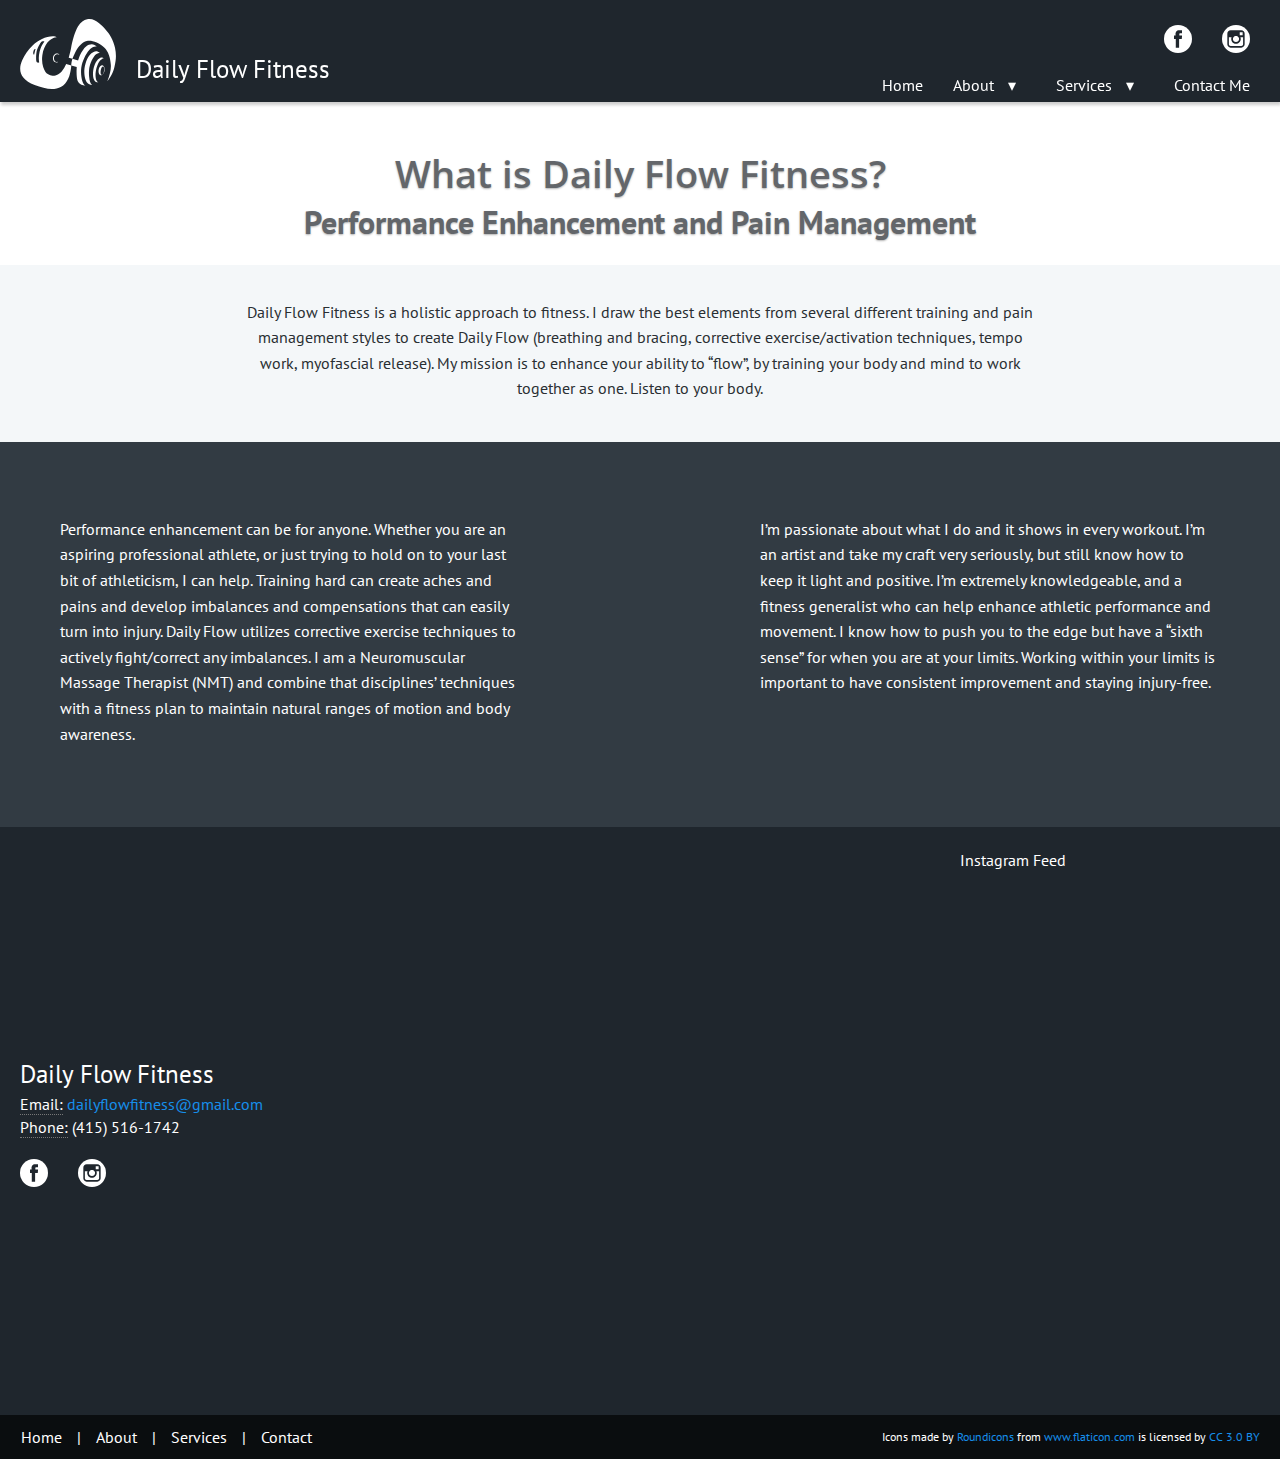
==== commit 39dcdb61: "(update): meta" ====
--- a/about.html
+++ b/about.html
@@ -4,8 +4,9 @@
 <meta charset="UTF-8">
 <meta http-equiv="X-UA-Compatible" content="IE=edge">
 <meta name="viewport" content="width=device-width, initial-scale=1">
-<meta name="description" content="Mind Body Mobility is run by Cole Citret. He is a experienced fitness professional who also specializes in neuromuscular massage and nutrition.">
-<meta name="keywords" content="keywords go here">
+<meta name="description" content="Daily Flow Fitness is a holistic approach to fitness. I draw the best elements from several different training and pain management styles to create Daily Flow (breathing and bracing, corrective exercise/activation techniques, tempo work, myofascial release). My mission is to enhance your ability to “flow”, by training your body and mind to work together as one. Listen to your body.">
+<link rel="image_src" href="http://dailyflowfitness.com/img/dff-black.svg" />
+<meta name="keywords" content="Daily Flow Fitness, Daily, Flow, Fitness, exercise, functional movement, functional, movement, flow, mobility, massage, pain management, trx, kettlebells, training, form, strength, strenth and conditioning, cole, cole citret, performance enhancement, sport-specific, neuromuscular, trigger point, neuromuscular trigger point, myofascial, myofascial release">
 <meta name="author" content="Cole Citret">
 <title>Daily Flow Fitness | About</title>
 
@@ -115,7 +116,7 @@
   <section class="cta">
     <div class="centered cta">
       <h2>What is Daily Flow Fitness?</h2>
-      <h3 class="cta">Performance enhancement and Pain Management</h3>
+      <h3 class="cta">Performance Enhancement and Pain Management</h3>
     </div>
   </section>
   <section class="panel-bg-light">
--- a/css/styles.css
+++ b/css/styles.css
@@ -1,2 +1,2 @@
-.panel-bg-dark{background-color:#323b43 !important}.panel-bg-light{background-color:#f4f7f9 !important}header a:hover,footer a:hover{text-decoration:none}/*! normalize.css v3.0.3 | MIT License | github.com/necolas/normalize.css */article,aside,details,figcaption,figure,footer,header,hgroup,main,menu,nav,section,.flex-col,summary{display:block}audio,canvas,progress,video{display:inline-block;vertical-align:baseline}audio:not([controls]){display:none;height:0}[hidden],template{display:none}a{background-color:transparent}a:active,a:hover{outline:0}abbr[title]{border-bottom:1px dotted}b,strong{font-weight:bold}dfn{font-style:italic}h1{font-size:2em;margin:0.67em 0}mark{background:#ff0;color:#000}small{font-size:80%}sub,sup{font-size:75%;line-height:0;position:relative;vertical-align:baseline}sup{top:-0.5em}sub{bottom:-0.25em}img{border:0}svg:not(:root){overflow:hidden}figure{margin:1em 40px}hr{box-sizing:content-box;height:0}pre{overflow:auto}code,kbd,pre,samp{font-family:monospace, monospace;font-size:1em}*,*:after,*:before,html,section,.flex-col{-webkit-box-sizing:border-box;-moz-box-sizing:border-box;box-sizing:border-box}html,body{font-family:"PT Sans",sans-serif;font-size:16px;font-weight:100;line-height:1.5;margin:0;padding:0}.h1,.h2,.h3,.h4,.h5,.h6,h1,h2,h3,h4,h5,h6{font-family:inherit;line-height:1.4;color:#63666a;font-weight:600;display:block}h1,h2,h3,h4,h5,h6{margin-bottom:20px;line-height:1.4;-webkit-margin-before:0;-webkit-margin-after:0;-webkit-margin-start:0;-webkit-margin-end:0}.h1,h1{font-family:"Open Sans",sans-serif;font-size:44px;-webkit-margin-before:0.83em;-webkit-margin-after:0.83em;margin-bottom:1.5em}.h2,h2{font-family:"Open Sans",sans-serif;font-size:38px;-webkit-margin-before:0.83em}.h3,h3{font-family:"PT Sans",sans-serif;font-size:32px;margin:0}.h4,h4{font-family:"PT Sans",sans-serif;font-size:26px}.h5,h5{font-family:"PT Sans",sans-serif;font-size:20px;margin:0}.h6,h6{font-family:"PT Sans",sans-serif;font-size:16px}blockquote{padding:10px 10px 10px 20px;background:#f4f7f9;border-radius:0 3px 3px 0;border-left:2px solid #CED7DF;font-size:20px;margin:30px 0}blockquote footer{display:block;font-size:80%;line-height:1.42857143;color:#777}blockquote footer:before{content:'\2014 \00A0'}p{line-height:1.7;margin:15px 0;font-family:"PT Sans",sans-serif;font-weight:400}label{display:block;max-width:100%;margin:0 0 5px 0;font-weight:bold}fieldset{border:0}ul ul,ol ul,ul ol,ol ol{margin-bottom:0}ul,ol{list-style-type:none;margin:0;padding:0;-webkit-margin-before:0;-webkit-margin-after:0;-webkit-margin-start:0px;-webkit-margin-end:0px;-webkit-padding-start:0}a,button{font-family:"PT Sans",sans-serif;text-decoration:none;font-weight:400;color:#168eea}a:focus,a:active,a:hover,button:focus,button:active,button:hover{color:#168eea;text-decoration:none;outline:none}button,[type="button"],[type="submit"],[type="reset"]{-webkit-apperance:button;overflow:visible}input{margin:0 0 5px 0;padding:6px 12px;display:block;font-family:"PT Sans",sans-serif;font-size:14px;font-weight:400;line-height:1.42857143;width:100%;height:40px;color:#63666a;background-color:#fff;background-image:none;border:1px solid #e7e8e8;border-radius:4px;-webkit-box-shadow:inset 0 1px 1px rgba(0,0,0,0.075);box-shadow:inset 0 1px 1px rgba(0,0,0,0.075);-wekit-transition:border-color ease-in-out .15s, box-shadow ease-in-out .15s;-o-transition:border-color ease-in-out .15s, box-shadow ease-in-out .15s;transition:border-color ease-in-out .15s, box-shadow ease-in-out .15s}::-webkit-input-placeholder{color:#63666a}::-moz-placeholder{color:#63666a}:-ms-input-placeholder{color:#63666a}:-moz-placeholder{color:#63666a}img{width:100%;margin:0 auto}section,.flex-col{width:100%;text-align:center;height:auto;display:flex;flex-wrap:wrap}table{width:100%;max-width:100%}th{text-align:left;padding:0}table>tbody>tr>td,table>tbody>tr>th,table>tfoot>tr>td,table>tfoot>tr>th,table>thead>tr>td,table>thead>tr>th{padding:8px;width:35%;line-height:1.42857143;vertical-align:top;border-top:1px solid #ddd}table>thead>tr>th{vertical-align:bottom;border-bottom:2px solid #ddd}table>caption+thead>tr:first-child>td,table>caption+thead>tr:first-child>th,table>colgroup+thead>tr:first-child>td,table>colgroup+thead>tr:first-child>th,table>thead:first-child>tr:first-child>td,table>thead:first-child>tr:first-child>th{border-top:0}iframe{max-width:600px;height:500px;width:100%;margin:0 auto;padding:0;border:0 !important;font:inherit;vertical-align:baseline}address{margin-bottom:20px;font-style:normal;line-height:1.42857143}abbr[title]{cursor:help;border-bottom:1px dotted #777}abbr[title]{text-decoration:dotted}.btn{margin:0 5px;padding:15px 25px;text-transform:none;border-radius:3px;display:inline-block;position:relative;cursor:pointer;min-height:36px;min-width:88px;text-align:center;font-size:16px;font-style:inherit;font-variant:inherit;font-family:inherit;text-decoration:none;overflow:hidden;transition:box-shadow 0.4s cubic-bezier(0.25, 0.8, 0.25, 1),background-color 0.4s cubic-bezier(0.25, 0.8, 0.25, 1);white-space:nowrap;vertical-align:middle}.btn-white{background-color:#fff;color:#fff;border:1px solid #fff}.btn-white:hover{color:#fff;background-color:#e6e6e6;border-color:#e0e0e0}.btn-gray{background-color:#b8babb;color:#fff;border:1px solid #b8babb}.btn-gray:hover{color:#fff;background-color:#9ea1a2;border-color:#999c9d}.btn-green{background-color:#5dcc20;color:#fff;border:1px solid #5dcc20}.btn-green:hover{color:#fff;background-color:#49a019;border-color:#459718}.btn-red{background-color:#e86160;color:#fff;border:1px solid #e86160}.btn-red:hover{color:#fff;background-color:#e23533;border-color:#e02c2b}.btn-blue{background-color:#0083c6;color:#fff;border:1px solid #0083c6}.btn-blue:hover{color:#fff;background-color:#006193;border-color:#005b89}.btn-reverse-white{color:#fff;background-color:transparent;border:1px solid #fff}.btn-reverse-white:hover{color:#e0e0e0;background-color:transparent;border-color:#e0e0e0}.btn-reverse-gray{color:#b8babb;background-color:transparent;border:1px solid #b8babb}.btn-reverse-gray:hover{color:#999c9d;background-color:transparent;border-color:#999c9d}.btn-reverse-green{color:#5dcc20;background-color:transparent;border:1px solid #5dcc20}.btn-reverse-green:hover{color:#459718;background-color:transparent;border-color:#459718}.btn-reverse-red{color:#e86160;background-color:transparent;border:1px solid #e86160}.btn-reverse-red:hover{color:#e02c2b;background-color:transparent;border-color:#e02c2b}.btn-reverse-blue{color:#0083c6;background-color:transparent;border:1px solid #0083c6}.btn-reverse-blue:hover{color:#005b89;background-color:transparent;border-color:#005b89}.link-white{color:#fff;background-color:transparent;border:1px solid transparent}.link-white:hover{color:#e0e0e0;background-color:transparent;border-color:transparent}.link-gray{color:#b8babb;background-color:transparent;border:1px solid transparent}.link-gray:hover{color:#999c9d;background-color:transparent;border-color:transparent}.link-green{color:#5dcc20;background-color:transparent;border:1px solid transparent}.link-green:hover{color:#459718;background-color:transparent;border-color:transparent}.link-red{color:#e86160;background-color:transparent;border:1px solid transparent}.link-red:hover{color:#e02c2b;background-color:transparent;border-color:transparent}.link-blue{color:#0083c6;background-color:transparent;border:1px solid transparent}.link-blue:hover{color:#005b89;background-color:transparent;border-color:transparent}.btn-dark-bg.link-gray:hover{color:#dfe0e0}.btn-dark-bg.link-blue:hover{color:#14afff}.btn-dark-bg.link-red:hover{color:#f2a3a3}.btn-dark-bg.link-green:hover{color:#87e454}.paragraph,.paragraph-light,.table__paragraph{font-size:16px;line-height:1.6;color:#2a2f33;margin-bottom:20px}.paragraph-light{color:#fff}.section-title{text-transform:capitalize}.text-left{text-align:left}.text-italic{font-style:italic}.lead{font-size:17.5px;line-height:28px}.small{font-size:14px}.white-text{color:#fff}.dark-gray-text{color:#63666a}.cta{text-shadow:0 1px 2px rgba(0,0,0,0.3);align-items:center}.brand-name{font-weight:bold}.list-unstyled{list-style-type:none;text-align:left}.list-styled,.list-disc,.list-numbered{text-align:left;margin:20px 0 20px 20px}.list-disc{list-style-type:disc}.list-numbered{list-style-type:decimal}.question{font-weight:bold}.answer{display:block;margin-left:20px}.icon,.icon-social,.icon-small,.icon-medium{cursor:pointer}.icon-white{fill:#fff}.icon-white:hover{fill:#e7e8e8}.icon-black{fill:#000}.icon-black:hover{fill:#0083c6}.icon-circle,.icon-social{border-radius:50%}.icon-social{height:28px}.icon-small{height:70px;padding:10px 20px}.icon-medium{height:100px}.page{margin:0 auto;overflow:hidden;position:relative;padding-top:95px}@media (max-width: 599px){.page{padding-top:180px}}.panel-bg-dark{margin:0 auto}.panel-bg-light{margin:0 auto}.panel-height-500{height:auto}@media (min-width: 1200px){.panel-height-500{height:500px}}.w-800{max-width:800px;padding:0 20px}.flex-col{margin:0 auto;flex-direction:column;justify-content:center}.flex-cards{display:flex;flex-wrap:wrap;justify-content:center;margin:50px auto;max-width:1200px;width:100%}@media (min-width: 1200px){.flex-cards{justify-content:space-between}}.centered{margin:0 auto;position:relative;padding:20px}.column{flex-direction:column;max-width:500px;width:100%;text-align:left;padding:20px}.m-tb-40{margin:40px auto}.banner__price{background-color:#b8babb}.banner__price h5{color:#2a2f33}.table__paragraph{text-align:left;display:flex}.table__description,.table__price{width:250px;text-align:left}.alert-success{color:#3c763d;background-color:#dff0d8;border-color:#d6e9c6}.alert-danger{color:#a94442;background-color:#f2dede;border-color:#ebccd1}.alert{padding:15px;margin-bottom:20px;border:1px solid transparent;border-radius:4px}.alert-dismissable .close,.alert-dismissible .close{position:relative;top:-2px;right:-21px;color:inherit}.training-navigation{position:relative;display:flex;flex-wrap:wrap;justify-content:center;margin:0 auto;width:100%;background-color:#0083c6;padding:20px 0}.training-navigation a{margin:5px 10px}.card,.blog{display:flex;flex-direction:column;justify-content:flex-start;text-align:left;width:250px;margin:0 20px;position:relative;border:1px solid transparent;color:#fff;border-radius:3px;padding:25px;background-color:transparent}.card.skin-light,.skin-light.blog{background-color:#fff;color:#63666a}.card.skin-dark,.skin-dark.blog{background-color:#63666a;color:#fff}.card .btn,.blog .btn{margin:0}.card-name,.blog-name{font-size:16px;color:#63666a;display:block;margin-bottom:15px}.card-title,.blog-title{display:block}.card-title a,.blog-title a{color:#b8babb;font-weight:700;font-size:14px;text-transform:uppercase}.dark-text a{color:#000}.dark-text a:hover{color:#b8babb}.card-display,.card-icon,.blog-display{width:-webkit-calc(100% + 3px);width:calc(100% + 3px);height:100px;display:block;position:absolute;left:-1px;top:-1px;border-radius:3px 3px 0 0}.card-icon{display:flex;justify-content:center;align-items:center;position:relative;padding-bottom:50px;height:auto}.card-display.primaryColor,.primaryColor.card-icon,.primaryColor.blog-display{background-color:#168eea}.blog{border-radius:6px;padding:165px 0 25px 0;background-color:#fff;margin:0 20px}.blog-name{margin:0 15px 15px 15px}.blog-title{margin-left:15px}.blog-display{height:160px}.img--about{max-width:335px;padding:0 20px;margin:0 0 -27px 0}@media (min-width: 600px){.img--about{padding:0 20px}}.img--cole{max-width:500px}.img--logo{height:70px;width:auto;margin-right:20px}@media (max-width: 599px){.img--logo{display:none}}.img--assessment{max-width:500px}.img--banner,.img--flow,.img--coporate,.img--contact,.img--training,.img--services{background-position:center;background-repeat:no-repeat;background-size:cover;height:250px}.img--flow{background-image:url("../img/flow.jpg");height:650px}.img--coporate{background-image:url("../img/corporate-banner.jpg")}.img--contact{background-image:url("../img/contact-banner.jpg");background-position:bottom center}.img--training{background-image:url("../img/training-banner.jpg");background-position:0 44%}.img--services{background-image:url("../img/services-banner.jpg")}.overlay{width:100%;height:100%;background:#131313;background:-moz-linear-gradient(top, #131313 0%, rgba(19,19,19,0.59) 41%, rgba(28,28,28,0.4) 60%, rgba(171,171,171,0) 100%);background:-webkit-gradient(left top, left bottom, color-stop(0%, #131313), color-stop(41%, rgba(19,19,19,0.59)), color-stop(60%, rgba(28,28,28,0.4)), color-stop(100%, rgba(171,171,171,0)));background:-webkit-linear-gradient(top, #131313 0%, rgba(19,19,19,0.59) 41%, rgba(28,28,28,0.4) 60%, rgba(171,171,171,0) 100%)}.timeline{display:inline-block}.events-content svg{display:block;margin:0 auto}.cd-horizontal-timeline{opacity:0;margin:2em auto;-webkit-transition:opacity 0.2s;-moz-transition:opacity 0.2s;transition:opacity 0.2s}.cd-horizontal-timeline::before{content:'mobile';display:none}.cd-horizontal-timeline.loaded{opacity:1}.cd-horizontal-timeline .timeline{position:relative;height:100px;width:100%;max-width:1200px;margin:60px auto 0 auto}.cd-horizontal-timeline .events-wrapper{position:relative;height:100%;margin:0 40px;overflow:hidden}.cd-horizontal-timeline .events-wrapper::after,.cd-horizontal-timeline .events-wrapper::before{content:'';position:absolute;z-index:2;top:0;height:100%;width:20px}.cd-horizontal-timeline .events-wrapper::before{left:0;background-image:-webkit-linear-gradient(left, #f8f8f8, rgba(248,248,248,0));background-image:linear-gradient(to right, #f8f8f8, rgba(248,248,248,0))}.cd-horizontal-timeline .events-wrapper::after{right:0;background-image:-webkit-linear-gradient(right, #f8f8f8, rgba(248,248,248,0));background-image:linear-gradient(to left, #f8f8f8, rgba(248,248,248,0))}.cd-horizontal-timeline .events{position:absolute;z-index:1;left:0;top:49px;height:2px;background:#dfdfdf;-webkit-transition:-webkit-transform 0.4s;-moz-transition:-moz-transform 0.4s;transition:transform 0.4s}.cd-horizontal-timeline .filling-line{position:absolute;z-index:1;left:0;top:0;height:100%;width:100%;background-color:#0083c6;-webkit-transform:scaleX(0);-moz-transform:scaleX(0);-ms-transform:scaleX(0);-o-transform:scaleX(0);transform:scaleX(0);-webkit-transform-origin:left center;-moz-transform-origin:left center;-ms-transform-origin:left center;-o-transform-origin:left center;transform-origin:left center;-webkit-transition:-webkit-transform 0.3s;-moz-transition:-moz-transform 0.3s;transition:transform 0.3s}.cd-horizontal-timeline .events a{position:absolute;cursor:pointer;bottom:0;z-index:2;text-align:center;font-family:"Open Sans",sans-serif;padding-bottom:10px;color:#383838;-webkit-transform:translateZ(0);-moz-transform:translateZ(0);-ms-transform:translateZ(0);-o-transform:translateZ(0);transform:translateZ(0)}.cd-horizontal-timeline .events a:hover{font-weight:bold;color:#0083c6;text-decoration:none}.cd-horizontal-timeline .events li:nth-of-type(odd) a{padding-bottom:30px}.cd-horizontal-timeline .events a::after{content:'';position:absolute;left:50%;right:auto;-webkit-transform:translateX(-50%);-moz-transform:translateX(-50%);-ms-transform:translateX(-50%);-o-transform:translateX(-50%);transform:translateX(-50%);bottom:-5px;height:12px;width:12px;border-radius:50%;border:2px solid #0083c6;background-color:#f8f8f8;-webkit-transition:background-color 0.3s, border-color 0.3s;-moz-transition:background-color 0.3s, border-color 0.3s;transition:background-color 0.3s, border-color 0.3s}.no-touch .cd-horizontal-timeline .events a:hover::after{background-color:#0083c6;border-color:#0083c6}.cd-horizontal-timeline .events a.selected::after{background-color:#0083c6;border-color:#0083c6}.cd-horizontal-timeline .events a.older-event::after{border-color:#0083c6}@media only screen and (min-width: 1100px){.cd-horizontal-timeline{margin:40px auto}.cd-horizontal-timeline::before{content:'desktop'}}.cd-timeline-navigation a{position:absolute;z-index:1;top:50%;bottom:auto;-webkit-transform:translateY(-50%);-moz-transform:translateY(-50%);-ms-transform:translateY(-50%);-o-transform:translateY(-50%);transform:translateY(-50%);height:34px;width:34px;border-radius:50%;border:2px solid #dfdfdf;overflow:hidden;color:transparent;text-indent:100%;white-space:nowrap;-webkit-transition:border-color 0.3s;-moz-transition:border-color 0.3s;transition:border-color 0.3s}.cd-timeline-navigation a::after{content:'';position:absolute;height:16px;width:16px;left:50%;top:50%;bottom:auto;right:auto;-webkit-transform:translateX(-50%) translateY(-50%);-moz-transform:translateX(-50%) translateY(-50%);-ms-transform:translateX(-50%) translateY(-50%);-o-transform:translateX(-50%) translateY(-50%);transform:translateX(-50%) translateY(-50%);background:url(../img/cd-arrow.svg) no-repeat 0 0}.cd-timeline-navigation a.prev{left:0;-webkit-transform:translateY(-50%) rotate(180deg);-moz-transform:translateY(-50%) rotate(180deg);-ms-transform:translateY(-50%) rotate(180deg);-o-transform:translateY(-50%) rotate(180deg);transform:translateY(-50%) rotate(180deg)}.cd-timeline-navigation a.next{right:0}.no-touch .cd-timeline-navigation a:hover{border-color:#7b9d6f}.cd-timeline-navigation a.inactive{cursor:not-allowed}.cd-timeline-navigation a.inactive::after{background-position:0 -16px}.no-touch .cd-timeline-navigation a.inactive:hover{border-color:#dfdfdf}.cd-horizontal-timeline .events-content{position:relative;width:100%;margin:0;overflow:hidden;-webkit-transition:height 0.4s;-moz-transition:height 0.4s;transition:height 0.4s}.cd-horizontal-timeline .events-content li{position:absolute;z-index:1;width:100%;left:0;top:0;-webkit-transform:translateX(-100%);-moz-transform:translateX(-100%);-ms-transform:translateX(-100%);-o-transform:translateX(-100%);transform:translateX(-100%);padding:0 5%;opacity:0;-webkit-animation-duration:0.4s;-moz-animation-duration:0.4s;animation-duration:0.4s;-webkit-animation-timing-function:ease-in-out;-moz-animation-timing-function:ease-in-out;animation-timing-function:ease-in-out}.cd-horizontal-timeline .events-content li.selected{position:relative;z-index:2;opacity:1;-webkit-transform:translateX(0);-moz-transform:translateX(0);-ms-transform:translateX(0);-o-transform:translateX(0);transform:translateX(0)}.cd-horizontal-timeline .events-content li.enter-right,.cd-horizontal-timeline .events-content li.leave-right{-webkit-animation-name:cd-enter-right;-moz-animation-name:cd-enter-right;animation-name:cd-enter-right}.cd-horizontal-timeline .events-content li.enter-left,.cd-horizontal-timeline .events-content li.leave-left{-webkit-animation-name:cd-enter-left;-moz-animation-name:cd-enter-left;animation-name:cd-enter-left}.cd-horizontal-timeline .events-content li.leave-right,.cd-horizontal-timeline .events-content li.leave-left{-webkit-animation-direction:reverse;-moz-animation-direction:reverse;animation-direction:reverse}.cd-horizontal-timeline .events-content li>*{max-width:800px;margin:0 auto}.cd-horizontal-timeline .events-content h2{font-weight:bold;font-size:2.6rem;font-family:"Open Sans",sans-serif;font-weight:700;line-height:1.2}.cd-horizontal-timeline .events-content em{display:block;font-style:italic;margin:10px auto}.cd-horizontal-timeline .events-content p{font-size:1.2rem;color:#959595}.cd-horizontal-timeline .events-content em,.cd-horizontal-timeline .events-content p{line-height:1.6}@-webkit-keyframes cd-enter-right{0%{opacity:0;-webkit-transform:translateX(100%)}100%{opacity:1;-webkit-transform:translateX(0%)}}@-moz-keyframes cd-enter-right{0%{opacity:0;-moz-transform:translateX(100%)}100%{opacity:1;-moz-transform:translateX(0%)}}@keyframes cd-enter-right{0%{opacity:0;-webkit-transform:translateX(100%);-moz-transform:translateX(100%);-ms-transform:translateX(100%);-o-transform:translateX(100%);transform:translateX(100%)}100%{opacity:1;-webkit-transform:translateX(0%);-moz-transform:translateX(0%);-ms-transform:translateX(0%);-o-transform:translateX(0%);transform:translateX(0%)}}@-webkit-keyframes cd-enter-left{0%{opacity:0;-webkit-transform:translateX(-100%)}100%{opacity:1;-webkit-transform:translateX(0%)}}@-moz-keyframes cd-enter-left{0%{opacity:0;-moz-transform:translateX(-100%)}100%{opacity:1;-moz-transform:translateX(0%)}}@keyframes cd-enter-left{0%{opacity:0;-webkit-transform:translateX(-100%);-moz-transform:translateX(-100%);-ms-transform:translateX(-100%);-o-transform:translateX(-100%);transform:translateX(-100%)}100%{opacity:1;-webkit-transform:translateX(0%);-moz-transform:translateX(0%);-ms-transform:translateX(0%);-o-transform:translateX(0%);transform:translateX(0%)}}header{display:flex;flex-direction:column;align-items:center;position:relative;background-color:#1f262d;width:100%;height:auto;padding:10px 15px 0 15px;box-shadow:1px 3px 3px rgba(0,0,0,0.2);z-index:3;position:fixed}@media (max-width: 599px){header{padding:10px 15px}}@media (min-width: 600px){header{flex-direction:row}}.header__brand{height:auto;display:flex;max-width:350px;font-size:25px;color:#fff;margin:0 auto;cursor:pointer}@media (min-width: 600px){.header__brand{margin:5px auto 10px 5px;align-items:flex-end;margin-right:auto}}.header__brand:hover{color:#fff}.header__nav{display:flex;flex-direction:column;position:relative;align-items:center;margin-top:15px}@media (min-width: 600px){.header__nav{align-items:flex-end}}.header__social,.header__mainnav{display:flex;align-items:flex-end;position:relative}.header__mainnav{bottom:-3px}@media (max-width: 599px){.header__mainnav{display:none}}.header__socialnav-item,.header__nav-item{padding:8px 15px;cursor:pointer;position:relative}.header__socialnav-item{padding:0 15px}.header__socialnav-item a{color:#fff}.dropdown .caret{color:#fff;margin:10px}.dropdown__menu{visibility:hidden;opacity:0;position:absolute;background-color:#fff;width:175px;border-top:5px solid #0083c6;border-radius:3px;top:100%;left:0;box-shadow:1px 3px 3px rgba(0,0,0,0.2);transition:opacity .2s ease-in}.dropdown__menu li{display:block}.dropdown__menu li a{padding:8px 20px;color:#63666a;display:block;margin:0 auto;line-height:1}.dropdown__menu li:hover{background-color:#e7e8e8}.header__nav-item{border-top:3px solid transparent}.header__nav-item a{position:relative;color:#fff}.header__nav-item:hover{color:inherit;border-top:3px solid #0083c6}.header__nav-item:hover .dropdown__menu{visibility:visible;opacity:1}.dropdown-nav{display:none}@media (max-width: 599px){.dropdown-nav{display:block;width:100%;text-align:center}}.dropdown-nav .dropdown{position:relative;display:block;cursor:pointer}.dropdown-nav .btn-menu{display:flex;justify-content:center;align-items:center;padding:5px 25px}.dropdown-nav .btn-menu .menu-icon{font-size:35px;color:#fff;padding-left:10px}.dropdown-nav .dropdown-menu{display:none}.dropdown-nav .open>.dropdown-menu{display:block;position:relative;width:100%;margin:0;border-radius:0;padding:0;border:0;box-shadow:none;background-color:#1f262d;-webkit-background-clip:border-box;background-clip:border-box;top:0;left:0;z-index:1000;float:left;font-size:14px}.dropdown-nav .dropdown-item{color:#fff;display:block;width:auto;padding:15px 5px 15px 10px;transition:all 0.2s}.dropdown-nav .open>.dropdown-menu li{width:100%;padding:0;margin:0}.horizontal-divider{display:block;width:100%;height:0;border-bottom:1px solid #eff3f6;margin:60px 0}.brand__title,.brand__title--header,.brand__title--footer{font-size:25px;color:#fff;cursor:pointer}.brand__title:hover,.brand__title--header:hover,.brand__title--footer:hover{color:#e6e6e6}.brand__title--header{display:none}@media (max-width: 599px){.brand__title--header{display:block;padding-bottom:10px}}@media (min-width: 900px){.brand__title--header{display:inline-block}}.brand__title--footer{padding-bottom:20px}@media (min-width: 600px){.brand__title--footer{padding:0;margin-right:auto}}footer{display:flex;align-items:center;flex-direction:column;justify-content:space-between;background-color:#1f262d;width:100%;height:auto;position:relative}.social__instagram{margin-left:auto;padding:20px;cursor:pointer}@media (max-width: 599px){.social__instagram{margin:0 auto;text-align:center}}.social__instagram p{margin:0 0 15px 0;color:#fff}.social__container{display:flex;flex-direction:column;width:100%}@media (max-width: 599px){.social__container{text-align:center;position:relative;align-items:center}}.social__container address{display:block;color:#fff;width:auto}.nav__social,.nav__footer{color:#fff;list-style-type:none;display:flex;align-items:center;height:auto}.nav__social--item,.nav__footer--item{padding:0 15px;cursor:pointer}.nav__footer{margin-left:-14px;padding:10px 20px}.nav__footer a{color:#fff;cursor:pointer}.nav__footer a:hover{color:#fff}.disclaimer{display:none}@media (min-width: 900px){.disclaimer{display:flex;margin-left:auto;font-size:12px;color:#fff;padding:10px 20px}}.nav__social{max-width:205px}.nav__social--item{height:28px;cursor:pointer}.nav__social--item:first-child{padding-left:0}.footer__main,.footer__bottom{width:100%;display:flex;flex-direction:column;height:auto;position:relative;align-items:center}@media (min-width: 600px){.footer__main,.footer__bottom{flex-direction:row}}@media (max-width: 599px){.footer__main .column,.footer__bottom .column{text-align:center;align-items:center}}.footer__bottom{background-color:#0a0d0f}#contact-form input[type="text"],#contact-form input[type="email"],#contact-form input[type="tel"],#contact-form input[type="url"],#contact-form textarea,#contact-form button[type="submit"]{font:400 12px/16px  'PT Sans', Arial, sans-serif;color:#000}#contact-form{width:400px}@media (max-width: 599px){#contact-form{width:320px}}#contact-form h5{color:#0CF}#contact-form p{margin:5px 0 15px}#contact-form fieldset{border:medium none !important;margin:0 0 10px;min-width:100%;padding:0;width:100%}#contact-form .form-group{margin-bottom:15px}#contact-form .help-block{display:block;margin-top:5px;margin-bottom:10px;color:#737373}#contact-form .has-error .checkbox,#contact-form .has-error .checkbox-inline,#contact-form .has-error .control-label,#contact-form .has-error .help-block,#contact-form .has-error .radio,#contact-form .has-error .radio-inline,#contact-form .has-error.checkbox label,#contact-form .has-error.checkbox-inline label,#contact-form .has-error.radio label,#contact-form .has-error.radio-inline label{color:#a94442}#contact-form .has-error input{border-color:#a94442;-webkit-box-shadow:inset 0 1px 1px rgba(0,0,0,0.075);box-shadow:inset 0 1px 1px rgba(0,0,0,0.075)}#contact-form input[type="text"],#contact-form input[type="email"],#contact-form input[type="tel"],#contact-form input[type="url"],#contact-form textarea{width:100%;border:1px solid #CCC;background:#FFF;margin:0 0 5px;padding:10px;color:#000}#contact-form input[type="text"]:hover,#contact-form input[type="email"]:hover,#contact-form input[type="tel"]:hover,#contact-form input[type="url"]:hover,#contact-form textarea:hover{-webkit-transition:border-color 0.3s ease-in-out;-moz-transition:border-color 0.3s ease-in-out;transition:border-color 0.3s ease-in-out;border:1px solid #AAA}#contact-form textarea{height:100px;max-width:100%;resize:none}#contact-form button[type="submit"]{cursor:pointer;width:100%;border:none;background:#0CF;color:#FFF;margin:0 0 5px;padding:10px;font-size:15px}#contact-form button[type="submit"]:hover{background:#09C;-webkit-transition:background 0.3s ease-in-out;-moz-transition:background 0.3s ease-in-out;transition:background-color 0.3s ease-in-out}#contact-form button[type="submit"]:active{box-shadow:inset 0 1px 3px rgba(0,0,0,0.5)}#contact-form input:focus,#contact-form textarea:focus{border:1px solid #999}
+.panel-bg-dark{background-color:#323b43 !important}.panel-bg-light{background-color:#f4f7f9 !important}header a:hover,footer a:hover{text-decoration:none}/*! normalize.css v3.0.3 | MIT License | github.com/necolas/normalize.css */article,aside,details,figcaption,figure,footer,header,hgroup,main,menu,nav,section,.flex-col,summary{display:block}audio,canvas,progress,video{display:inline-block;vertical-align:baseline}audio:not([controls]){display:none;height:0}[hidden],template{display:none}a{background-color:transparent}a:active,a:hover{outline:0}abbr[title]{border-bottom:1px dotted}b,strong{font-weight:bold}dfn{font-style:italic}h1{font-size:2em;margin:0.67em 0}mark{background:#ff0;color:#000}small{font-size:80%}sub,sup{font-size:75%;line-height:0;position:relative;vertical-align:baseline}sup{top:-0.5em}sub{bottom:-0.25em}img{border:0}svg:not(:root){overflow:hidden}figure{margin:1em 40px}hr{box-sizing:content-box;height:0}pre{overflow:auto}code,kbd,pre,samp{font-family:monospace, monospace;font-size:1em}*,*:after,*:before,html,section,.flex-col{-webkit-box-sizing:border-box;-moz-box-sizing:border-box;box-sizing:border-box}html,body{font-family:"PT Sans",sans-serif;font-size:16px;font-weight:100;line-height:1.5;margin:0;padding:0}.h1,.h2,.h3,.h4,.h5,.h6,h1,h2,h3,h4,h5,h6{font-family:inherit;line-height:1.4;color:#63666a;font-weight:600;display:block}h1,h2,h3,h4,h5,h6{margin-bottom:20px;line-height:1.4;-webkit-margin-before:0;-webkit-margin-after:0;-webkit-margin-start:0;-webkit-margin-end:0}.h1,h1{font-family:"Open Sans",sans-serif;font-size:44px;-webkit-margin-before:0.83em;-webkit-margin-after:0.83em;margin-bottom:1.5em}@media (max-width: 599px){.h1,h1{font-size:34px}}.h2,h2{font-family:"Open Sans",sans-serif;font-size:38px;-webkit-margin-before:0.83em}@media (max-width: 599px){.h2,h2{font-size:28px;-webkit-margin-before:0}}.h3,h3{font-family:"PT Sans",sans-serif;font-size:32px;margin:0}@media (max-width: 599px){.h3,h3{font-size:22px}}.h4,h4{font-family:"PT Sans",sans-serif;font-size:26px}@media (max-width: 599px){.h4,h4{font-size:20px;-webkit-margin-before:0}}.h5,h5{font-family:"PT Sans",sans-serif;font-size:20px;margin:0}.h6,h6{font-family:"PT Sans",sans-serif;font-size:16px}blockquote{max-width:600px;margin:0 auto 40px auto;padding:10px 20px 10px 40px;color:#fff;text-align:left;border-radius:0 3px 3px 0;border-left:3px solid #CED7DF;font-size:20px}@media (max-width: 599px){blockquote{font-size:16px}}blockquote footer{display:block;font-size:80%;line-height:1.42857143;color:#fff;background:transparent}blockquote footer a{color:#fff;cursor:pointer;text-decoration:underline}blockquote footer:before{content:'\2014 \00A0'}p{line-height:1.7;margin:15px 0;font-family:"PT Sans",sans-serif;font-weight:400}label{display:block;max-width:100%;margin:0 0 5px 0;font-weight:bold}fieldset{border:0}ul ul,ol ul,ul ol,ol ol{margin-bottom:0}ul,ol{list-style-type:none;margin:0;padding:0;-webkit-margin-before:0;-webkit-margin-after:0;-webkit-margin-start:0px;-webkit-margin-end:0px;-webkit-padding-start:0}a,button{font-family:"PT Sans",sans-serif;text-decoration:none;font-weight:400;color:#168eea}a:focus,a:active,a:hover,button:focus,button:active,button:hover{color:#168eea;text-decoration:none;outline:none}button,[type="button"],[type="submit"],[type="reset"]{-webkit-apperance:button;overflow:visible}input{margin:0 0 5px 0;padding:6px 12px;display:block;font-family:"PT Sans",sans-serif;font-size:14px;font-weight:400;line-height:1.42857143;width:100%;height:40px;color:#63666a;background-color:#fff;background-image:none;border:1px solid #e7e8e8;border-radius:4px;-webkit-box-shadow:inset 0 1px 1px rgba(0,0,0,0.075);box-shadow:inset 0 1px 1px rgba(0,0,0,0.075);-wekit-transition:border-color ease-in-out .15s, box-shadow ease-in-out .15s;-o-transition:border-color ease-in-out .15s, box-shadow ease-in-out .15s;transition:border-color ease-in-out .15s, box-shadow ease-in-out .15s}::-webkit-input-placeholder{color:#63666a}::-moz-placeholder{color:#63666a}:-ms-input-placeholder{color:#63666a}:-moz-placeholder{color:#63666a}img{width:100%;margin:0 auto}section,.flex-col{width:100%;text-align:center;height:auto;display:-webkit-flex;display:flex;-webkit-flex-wrap:wrap;-ms-flex-wrap:wrap;flex-wrap:wrap}table{width:100%;max-width:100%}th{text-align:left;padding:0}table>tbody>tr>td,table>tbody>tr>th,table>tfoot>tr>td,table>tfoot>tr>th,table>thead>tr>td,table>thead>tr>th{padding:8px;width:35%;line-height:1.42857143;vertical-align:top;border-top:1px solid #ddd}table>thead>tr>th{vertical-align:bottom;border-bottom:2px solid #ddd}table>caption+thead>tr:first-child>td,table>caption+thead>tr:first-child>th,table>colgroup+thead>tr:first-child>td,table>colgroup+thead>tr:first-child>th,table>thead:first-child>tr:first-child>td,table>thead:first-child>tr:first-child>th{border-top:0}iframe{max-width:600px;height:500px;width:100%;margin:0 auto;padding:0;border:0 !important;font:inherit;vertical-align:baseline}address{margin-bottom:20px;font-style:normal;line-height:1.42857143}abbr[title]{cursor:help;border-bottom:1px dotted #777}abbr[title]{text-decoration:dotted}.btn{margin:0 5px;padding:15px 25px;text-transform:none;border-radius:3px;display:inline-block;position:relative;cursor:pointer;min-height:36px;min-width:88px;text-align:center;font-size:16px;font-style:inherit;font-variant:inherit;font-family:inherit;text-decoration:none;overflow:hidden;transition:box-shadow 0.4s cubic-bezier(0.25, 0.8, 0.25, 1),background-color 0.4s cubic-bezier(0.25, 0.8, 0.25, 1);white-space:nowrap;vertical-align:middle}.btn-white{background-color:#fff;color:#fff;border:1px solid #fff}.btn-white:hover{color:#fff;background-color:#e6e6e6;border-color:#e0e0e0}.btn-gray{background-color:#b8babb;color:#fff;border:1px solid #b8babb}.btn-gray:hover{color:#fff;background-color:#9ea1a2;border-color:#999c9d}.btn-green{background-color:#5dcc20;color:#fff;border:1px solid #5dcc20}.btn-green:hover{color:#fff;background-color:#49a019;border-color:#459718}.btn-red{background-color:#e86160;color:#fff;border:1px solid #e86160}.btn-red:hover{color:#fff;background-color:#e23533;border-color:#e02c2b}.btn-blue{background-color:#0083c6;color:#fff;border:1px solid #0083c6}.btn-blue:hover{color:#fff;background-color:#006193;border-color:#005b89}.btn-reverse-white{color:#fff;background-color:transparent;border:1px solid #fff}.btn-reverse-white:hover{color:#e0e0e0;background-color:transparent;border-color:#e0e0e0}.btn-reverse-gray{color:#b8babb;background-color:transparent;border:1px solid #b8babb}.btn-reverse-gray:hover{color:#999c9d;background-color:transparent;border-color:#999c9d}.btn-reverse-green{color:#5dcc20;background-color:transparent;border:1px solid #5dcc20}.btn-reverse-green:hover{color:#459718;background-color:transparent;border-color:#459718}.btn-reverse-red{color:#e86160;background-color:transparent;border:1px solid #e86160}.btn-reverse-red:hover{color:#e02c2b;background-color:transparent;border-color:#e02c2b}.btn-reverse-blue{color:#0083c6;background-color:transparent;border:1px solid #0083c6}.btn-reverse-blue:hover{color:#005b89;background-color:transparent;border-color:#005b89}.link-white{color:#fff;background-color:transparent;border:1px solid transparent}.link-white:hover{color:#e0e0e0;background-color:transparent;border-color:transparent}.link-gray{color:#b8babb;background-color:transparent;border:1px solid transparent}.link-gray:hover{color:#999c9d;background-color:transparent;border-color:transparent}.link-green{color:#5dcc20;background-color:transparent;border:1px solid transparent}.link-green:hover{color:#459718;background-color:transparent;border-color:transparent}.link-red{color:#e86160;background-color:transparent;border:1px solid transparent}.link-red:hover{color:#e02c2b;background-color:transparent;border-color:transparent}.link-blue{color:#0083c6;background-color:transparent;border:1px solid transparent}.link-blue:hover{color:#005b89;background-color:transparent;border-color:transparent}.btn-dark-bg.link-gray:hover{color:#dfe0e0}.btn-dark-bg.link-blue:hover{color:#14afff}.btn-dark-bg.link-red:hover{color:#f2a3a3}.btn-dark-bg.link-green:hover{color:#87e454}.paragraph,.paragraph-light,.table__paragraph{font-size:16px;line-height:1.6;color:#2a2f33;margin-bottom:20px}.paragraph-light{color:#fff}.section-title{text-transform:capitalize}.text-left{text-align:left}.text-right{text-align:right}.text-italic{font-style:italic}.lead{font-size:17.5px;line-height:28px}.small{font-size:14px}.white-text{color:#fff}.dark-gray-text{color:#63666a}.cta,.cta--home{text-shadow:0 1px 2px rgba(0,0,0,0.3);-webkit-box-align:center;-ms-flex-align:center;align-items:center}.cta--home{margin:60px 40px 0 auto;display:-webkit-flex;display:flex;-webkit-flex-direction:column;-ms-flex-direction:column;flex-direction:column;-webkit-box-align:end;-ms-flex-align:end;align-items:flex-end}.cta--home .build{font-size:35px;font-family:"Open Sans",sans-serif;text-transform:uppercase}@media (min-width: 900px){.cta--home .build{font-size:70px}}.cta--home .transform{font-family:"PT Sans",sans-serif;font-size:25px;margin-bottom:50px}@media (min-width: 900px){.cta--home .transform{font-size:55px;margin-bottom:20px}}.brand-name{font-weight:bold}.list-unstyled{list-style-type:none;text-align:left}.list-styled,.list-disc,.list-numbered{text-align:left;margin:20px 0 20px 20px}.list-disc{list-style-type:disc}.list-numbered{list-style-type:decimal}.faq li{padding:20px 0}@media (max-width: 599px){.faq li{border-bottom:1px solid #ccc}}.question{font-weight:bold}.answer{display:block;margin-left:20px}.icon,.icon-social,.icon-small,.icon-medium{cursor:pointer}.icon-white{fill:#fff}.icon-white:hover{fill:#e7e8e8}.icon-black{fill:#000}.icon-black:hover{fill:#0083c6}.icon-circle,.icon-social{border-radius:50%}.icon-social{height:28px}.icon-small{height:70px;padding:10px 20px}.icon-medium{height:100px}.page{margin:0 auto;overflow:hidden;position:relative;padding-top:95px}@media (max-width: 599px){.page{padding-top:180px}}.panel-bg-dark{margin:0 auto;padding:0 20px}.panel-bg-dark .m-tb-40,.panel-bg-dark .m-tb-20{padding:0}.panel-bg-light{margin:0 auto;padding:0 20px}.panel-bg-light .m-tb-40,.panel-bg-light .m-tb-20{padding:0}.panel-height-500{height:auto}@media (min-width: 1200px){.panel-height-500{height:500px}}.w-800{max-width:800px;padding:0 20px}.flex-col{margin:0 auto;-webkit-flex-direction:column;-ms-flex-direction:column;flex-direction:column;-webkit-box-pack:center;-ms-flex-pack:center;-webkit-box-pack:center;-ms-flex-pack:center;justify-content:center}.flex-cards{display:-webkit-flex;display:flex;-webkit-flex-wrap:wrap;-ms-flex-wrap:wrap;flex-wrap:wrap;-webkit-box-pack:center;-ms-flex-pack:center;justify-content:center;margin:50px auto;max-width:1200px;width:100%}@media (min-width: 1200px){.flex-cards{-webkit-box-pack:justify;-ms-flex-pack:justify;justify-content:space-between}}.centered{margin:0 auto;position:relative;padding:20px 0;width:100%}.column{-webkit-flex-direction:column;-ms-flex-direction:column;flex-direction:column;width:500px;max-width:100%;text-align:left;padding:20px}.m-tb-40{margin:40px auto;padding:0 20px}.m-tb-20{margin:20px auto;padding:0 20px}.p-0{padding:0}.banner__price{background-color:#b8babb}.banner__price h5{color:#2a2f33}.table__paragraph{text-align:left;display:-webkit-flex;display:flex}.table__description,.table__price{width:250px;text-align:left}.alert-success{color:#3c763d;background-color:#dff0d8;border-color:#d6e9c6}.alert-danger{color:#a94442;background-color:#f2dede;border-color:#ebccd1}.alert{padding:15px;margin-bottom:20px;border:1px solid transparent;border-radius:4px}.alert-dismissable .close,.alert-dismissible .close{position:relative;top:-2px;right:-21px;color:inherit}.training-navigation{position:relative;display:-webkit-flex;display:flex;-webkit-flex-wrap:wrap;-ms-flex-wrap:wrap;flex-wrap:wrap;-webkit-box-pack:center;-ms-flex-pack:center;justify-content:center;margin:0 auto;width:100%;background-color:#0083c6;padding:20px 0}.training-navigation a{margin:5px 10px}.card,.blog{display:-webkit-flex;display:flex;-webkit-flex-direction:column;-ms-flex-direction:column;flex-direction:column;-webkit-box-pack:start;-ms-flex-pack:start;-webkit-box-pack:start;-ms-flex-pack:start;justify-content:flex-start;text-align:left;width:250px;margin:0 20px;position:relative;border:1px solid transparent;color:#fff;border-radius:3px;padding:25px;background-color:transparent}.card.skin-light,.skin-light.blog{background-color:#fff;color:#63666a}.card.skin-dark,.skin-dark.blog{background-color:#63666a;color:#fff}.card .btn,.blog .btn{margin:0}.card-name,.blog-name{font-size:16px;color:#63666a;display:block;margin-bottom:15px}.card-title,.blog-title{display:block}.card-title a,.blog-title a{color:#b8babb;font-weight:700;font-size:14px;text-transform:uppercase}.dark-text a{color:#000}.dark-text a:hover{color:#b8babb}.card-display,.card-icon,.blog-display{width:-webkit-calc(100% + 3px);width:calc(100% + 3px);height:100px;display:block;position:absolute;left:-1px;top:-1px;border-radius:3px 3px 0 0}.card-icon{display:-webkit-flex;display:flex;-webkit-box-pack:center;-ms-flex-pack:center;justify-content:center;-webkit-box-align:center;-ms-flex-align:center;align-items:center;position:relative;padding-bottom:50px;height:auto}.card-display.primaryColor,.primaryColor.card-icon,.primaryColor.blog-display{background-color:#168eea}.blog{border-radius:6px;padding:165px 0 25px 0;background-color:#fff;margin:0 20px}.blog-name{margin:0 15px 15px 15px}.blog-title{margin-left:15px}.blog-display{height:160px}.img--about{max-width:335px;padding:0 20px;margin:0 0 -27px 0}@media (min-width: 600px){.img--about{padding:0 20px}}@media (max-width: 599px){.img--about{width:260px}}.img--cole{max-width:500px}.img--logo{height:70px;width:auto;margin-right:20px}@media (max-width: 599px){.img--logo{display:none}}.img--assessment{max-width:500px}.img--banner,.img--home,.img--flow,.img--question,.img--coporate,.img--contact,.img--training,.img--services{background-position:center;background-repeat:no-repeat;background-size:cover;height:250px}.img--home{background-image:url("../img/jumping.jpg");height:350px}@media (min-width: 900px){.img--home{height:500px}}.img--flow{background-image:url("../img/flow.jpg");height:650px}@media (max-width: 599px){.img--flow{height:800px}}.img--question{background-image:url("../img/question-banner.jpg");height:200px}.img--coporate{background-image:url("../img/corporate-banner.jpg")}.img--contact{background-image:url("../img/contact-banner.jpg");background-position:bottom center}@media (max-width: 599px){.img--contact{height:300px}}.img--training{background-image:url("../img/training-banner.jpg");background-position:0 44%}.img--services{background-image:url("../img/services-banner.jpg");height:180px}.overlay{width:100%;height:100%;background:#131313;background:-moz-linear-gradient(top, #131313 0%, rgba(19,19,19,0.59) 41%, rgba(28,28,28,0.4) 60%, rgba(171,171,171,0) 100%);background:-webkit-gradient(left top, left bottom, color-stop(0%, #131313), color-stop(41%, rgba(19,19,19,0.59)), color-stop(60%, rgba(28,28,28,0.4)), color-stop(100%, rgba(171,171,171,0)));background:-webkit-linear-gradient(top, #131313 0%, rgba(19,19,19,0.59) 41%, rgba(28,28,28,0.4) 60%, rgba(171,171,171,0) 100%)}.timeline{display:inline-block}.events-content svg{display:block;margin:0 auto}.cd-horizontal-timeline{opacity:0;margin:2em auto;-webkit-transition:opacity 0.2s;-moz-transition:opacity 0.2s;transition:opacity 0.2s}.cd-horizontal-timeline::before{content:'mobile';display:none}.cd-horizontal-timeline.loaded{opacity:1}.cd-horizontal-timeline .timeline{position:relative;height:100px;width:100%;max-width:1200px;margin:60px auto 0 auto}.cd-horizontal-timeline .events-wrapper{position:relative;height:100%;margin:0 40px;overflow:hidden}.cd-horizontal-timeline .events-wrapper::after,.cd-horizontal-timeline .events-wrapper::before{content:'';position:absolute;z-index:2;top:0;height:100%;width:20px}.cd-horizontal-timeline .events-wrapper::before{left:0;background-image:-webkit-linear-gradient(left, #f8f8f8, rgba(248,248,248,0));background-image:linear-gradient(to right, #f8f8f8, rgba(248,248,248,0))}.cd-horizontal-timeline .events-wrapper::after{right:0;background-image:-webkit-linear-gradient(right, #f8f8f8, rgba(248,248,248,0));background-image:linear-gradient(to left, #f8f8f8, rgba(248,248,248,0))}.cd-horizontal-timeline .events{position:absolute;z-index:1;left:0;top:49px;height:2px;background:#dfdfdf;-webkit-transition:-webkit-transform 0.4s;-moz-transition:-moz-transform 0.4s;transition:transform 0.4s}.cd-horizontal-timeline .filling-line{position:absolute;z-index:1;left:0;top:0;height:100%;width:100%;background-color:#0083c6;-webkit-transform:scaleX(0);-moz-transform:scaleX(0);-ms-transform:scaleX(0);-o-transform:scaleX(0);transform:scaleX(0);-webkit-transform-origin:left center;-moz-transform-origin:left center;-ms-transform-origin:left center;-o-transform-origin:left center;transform-origin:left center;-webkit-transition:-webkit-transform 0.3s;-moz-transition:-moz-transform 0.3s;transition:transform 0.3s}.cd-horizontal-timeline .events a{position:absolute;cursor:pointer;bottom:0;z-index:2;text-align:center;font-family:"Open Sans",sans-serif;padding-bottom:10px;color:#383838;-webkit-transform:translateZ(0);-moz-transform:translateZ(0);-ms-transform:translateZ(0);-o-transform:translateZ(0);transform:translateZ(0)}.cd-horizontal-timeline .events a:hover{font-weight:bold;color:#0083c6;text-decoration:none}.cd-horizontal-timeline .events li:nth-of-type(odd) a{padding-bottom:30px}.cd-horizontal-timeline .events a::after{content:'';position:absolute;left:50%;right:auto;-webkit-transform:translateX(-50%);-moz-transform:translateX(-50%);-ms-transform:translateX(-50%);-o-transform:translateX(-50%);transform:translateX(-50%);bottom:-5px;height:12px;width:12px;border-radius:50%;border:2px solid #0083c6;background-color:#f8f8f8;-webkit-transition:background-color 0.3s, border-color 0.3s;-moz-transition:background-color 0.3s, border-color 0.3s;transition:background-color 0.3s, border-color 0.3s}.no-touch .cd-horizontal-timeline .events a:hover::after{background-color:#0083c6;border-color:#0083c6}.cd-horizontal-timeline .events a.selected::after{background-color:#0083c6;border-color:#0083c6}.cd-horizontal-timeline .events a.older-event::after{border-color:#0083c6}@media only screen and (min-width: 1100px){.cd-horizontal-timeline{margin:40px auto}.cd-horizontal-timeline::before{content:'desktop'}}.cd-timeline-navigation a{position:absolute;z-index:1;top:50%;bottom:auto;-webkit-transform:translateY(-50%);-moz-transform:translateY(-50%);-ms-transform:translateY(-50%);-o-transform:translateY(-50%);transform:translateY(-50%);height:34px;width:34px;border-radius:50%;border:2px solid #dfdfdf;overflow:hidden;color:transparent;text-indent:100%;white-space:nowrap;-webkit-transition:border-color 0.3s;-moz-transition:border-color 0.3s;transition:border-color 0.3s}.cd-timeline-navigation a::after{content:'';position:absolute;height:16px;width:16px;left:50%;top:50%;bottom:auto;right:auto;-webkit-transform:translateX(-50%) translateY(-50%);-moz-transform:translateX(-50%) translateY(-50%);-ms-transform:translateX(-50%) translateY(-50%);-o-transform:translateX(-50%) translateY(-50%);transform:translateX(-50%) translateY(-50%);background:url(../img/cd-arrow.svg) no-repeat 0 0}.cd-timeline-navigation a.prev{left:0;-webkit-transform:translateY(-50%) rotate(180deg);-moz-transform:translateY(-50%) rotate(180deg);-ms-transform:translateY(-50%) rotate(180deg);-o-transform:translateY(-50%) rotate(180deg);transform:translateY(-50%) rotate(180deg)}.cd-timeline-navigation a.next{right:0}.no-touch .cd-timeline-navigation a:hover{border-color:#7b9d6f}.cd-timeline-navigation a.inactive{cursor:not-allowed}.cd-timeline-navigation a.inactive::after{background-position:0 -16px}.no-touch .cd-timeline-navigation a.inactive:hover{border-color:#dfdfdf}.cd-horizontal-timeline .events-content{position:relative;width:100%;margin:0;overflow:hidden;-webkit-transition:height 0.4s;-moz-transition:height 0.4s;transition:height 0.4s}.cd-horizontal-timeline .events-content li{position:absolute;z-index:1;width:100%;left:0;top:0;-webkit-transform:translateX(-100%);-moz-transform:translateX(-100%);-ms-transform:translateX(-100%);-o-transform:translateX(-100%);transform:translateX(-100%);padding:0 5%;opacity:0;-webkit-animation-duration:0.4s;-moz-animation-duration:0.4s;animation-duration:0.4s;-webkit-animation-timing-function:ease-in-out;-moz-animation-timing-function:ease-in-out;animation-timing-function:ease-in-out}.cd-horizontal-timeline .events-content li.selected{position:relative;z-index:2;opacity:1;-webkit-transform:translateX(0);-moz-transform:translateX(0);-ms-transform:translateX(0);-o-transform:translateX(0);transform:translateX(0)}.cd-horizontal-timeline .events-content li.enter-right,.cd-horizontal-timeline .events-content li.leave-right{-webkit-animation-name:cd-enter-right;-moz-animation-name:cd-enter-right;animation-name:cd-enter-right}.cd-horizontal-timeline .events-content li.enter-left,.cd-horizontal-timeline .events-content li.leave-left{-webkit-animation-name:cd-enter-left;-moz-animation-name:cd-enter-left;animation-name:cd-enter-left}.cd-horizontal-timeline .events-content li.leave-right,.cd-horizontal-timeline .events-content li.leave-left{-webkit-animation-direction:reverse;-moz-animation-direction:reverse;animation-direction:reverse}.cd-horizontal-timeline .events-content li>*{max-width:800px;margin:0 auto}.cd-horizontal-timeline .events-content h2{font-weight:bold;font-size:2.6rem;font-family:"Open Sans",sans-serif;font-weight:700;line-height:1.2}.cd-horizontal-timeline .events-content em{display:block;font-style:italic;margin:10px auto}.cd-horizontal-timeline .events-content p{font-size:1.2rem;color:#959595}.cd-horizontal-timeline .events-content em,.cd-horizontal-timeline .events-content p{line-height:1.6}@-webkit-keyframes cd-enter-right{0%{opacity:0;-webkit-transform:translateX(100%)}100%{opacity:1;-webkit-transform:translateX(0%)}}@-moz-keyframes cd-enter-right{0%{opacity:0;-moz-transform:translateX(100%)}100%{opacity:1;-moz-transform:translateX(0%)}}@keyframes cd-enter-right{0%{opacity:0;-webkit-transform:translateX(100%);-moz-transform:translateX(100%);-ms-transform:translateX(100%);-o-transform:translateX(100%);transform:translateX(100%)}100%{opacity:1;-webkit-transform:translateX(0%);-moz-transform:translateX(0%);-ms-transform:translateX(0%);-o-transform:translateX(0%);transform:translateX(0%)}}@-webkit-keyframes cd-enter-left{0%{opacity:0;-webkit-transform:translateX(-100%)}100%{opacity:1;-webkit-transform:translateX(0%)}}@-moz-keyframes cd-enter-left{0%{opacity:0;-moz-transform:translateX(-100%)}100%{opacity:1;-moz-transform:translateX(0%)}}@keyframes cd-enter-left{0%{opacity:0;-webkit-transform:translateX(-100%);-moz-transform:translateX(-100%);-ms-transform:translateX(-100%);-o-transform:translateX(-100%);transform:translateX(-100%)}100%{opacity:1;-webkit-transform:translateX(0%);-moz-transform:translateX(0%);-ms-transform:translateX(0%);-o-transform:translateX(0%);transform:translateX(0%)}}header{display:-webkit-flex;display:flex;-webkit-flex-direction:column;-ms-flex-direction:column;flex-direction:column;-webkit-box-align:center;-ms-flex-align:center;align-items:center;position:relative;background-color:#1f262d;width:100%;height:auto;padding:10px 15px 0 15px;box-shadow:1px 3px 3px rgba(0,0,0,0.2);z-index:3;position:fixed}@media (max-width: 599px){header{padding:10px 15px}}@media (min-width: 600px){header{-webkit-flex-direction:row;-ms-flex-direction:row;flex-direction:row}}.header__brand{height:auto;display:-webkit-flex;display:flex;max-width:350px;font-size:25px;color:#fff;margin:0 auto;cursor:pointer}@media (min-width: 600px){.header__brand{margin:5px auto 10px 5px;-webkit-box-align:end;-ms-flex-align:end;align-items:flex-end;margin-right:auto}}.header__brand:hover{color:#fff}.header__nav{display:-webkit-flex;display:flex;-webkit-flex-direction:column;-ms-flex-direction:column;flex-direction:column;position:relative;-webkit-box-align:center;-ms-flex-align:center;align-items:center;margin-top:15px}@media (min-width: 600px){.header__nav{-webkit-box-align:end;-ms-flex-align:end;align-items:flex-end}}.header__social,.header__mainnav{display:-webkit-flex;display:flex;-webkit-box-align:end;-ms-flex-align:end;align-items:flex-end;position:relative}.header__mainnav{bottom:-3px}@media (max-width: 599px){.header__mainnav{display:none}}.header__socialnav-item,.header__nav-item{padding:8px 15px;cursor:pointer;position:relative}.header__socialnav-item{padding:0 15px}.header__socialnav-item a{color:#fff}.dropdown .caret{color:#fff;margin:10px}.dropdown__menu{visibility:hidden;opacity:0;position:absolute;background-color:#fff;width:175px;border-top:5px solid #0083c6;border-radius:3px;top:100%;left:0;box-shadow:1px 3px 3px rgba(0,0,0,0.2);transition:opacity .2s ease-in}.dropdown__menu li{display:block}.dropdown__menu li a{padding:8px 20px;color:#63666a;display:block;margin:0 auto;line-height:1}.dropdown__menu li:hover{background-color:#e7e8e8}.header__nav-item{border-top:3px solid transparent}.header__nav-item a{position:relative;color:#fff}.header__nav-item:hover{color:inherit;border-top:3px solid #0083c6}.header__nav-item:hover .dropdown__menu{visibility:visible;opacity:1}.dropdown-nav{display:none}@media (max-width: 599px){.dropdown-nav{display:block;width:100%;text-align:center}}.dropdown-nav .dropdown{position:relative;display:block;cursor:pointer}.dropdown-nav .btn-menu{display:-webkit-flex;display:flex;-webkit-box-pack:center;-ms-flex-pack:center;justify-content:center;-webkit-box-align:center;-ms-flex-align:center;align-items:center;padding:5px 25px}.dropdown-nav .btn-menu .menu-icon{font-size:35px;color:#fff;padding-left:10px}.dropdown-nav .dropdown-menu{display:none}.dropdown-nav .open>.dropdown-menu{display:block;position:relative;width:100%;margin:0;border-radius:0;padding:0;border:0;box-shadow:none;background-color:#1f262d;-webkit-background-clip:border-box;background-clip:border-box;top:0;left:0;z-index:1000;float:left;font-size:14px}.dropdown-nav .dropdown-item{color:#fff;display:block;width:auto;padding:15px 5px 15px 10px;transition:all 0.2s}.dropdown-nav .open>.dropdown-menu li{width:100%;padding:0;margin:0}.horizontal-divider{display:block;width:100%;height:0;border-bottom:1px solid #eff3f6;margin:60px 0}.brand__title,.brand__title--header,.brand__title--footer{font-size:25px;color:#fff;cursor:pointer}.brand__title:hover,.brand__title--header:hover,.brand__title--footer:hover{color:#e6e6e6}.brand__title--header{display:none}@media (max-width: 599px){.brand__title--header{display:block;padding-bottom:10px}}@media (min-width: 900px){.brand__title--header{display:inline-block}}.brand__title--footer{padding-bottom:20px}@media (min-width: 600px){.brand__title--footer{padding:0;margin-right:auto}}footer{display:-webkit-flex;display:flex;-webkit-box-align:center;-ms-flex-align:center;align-items:center;-webkit-flex-direction:column;-ms-flex-direction:column;flex-direction:column;-webkit-box-pack:justify;-ms-flex-pack:justify;justify-content:space-between;background-color:#1f262d;width:100%;height:auto;position:relative}.social__instagram{margin-left:auto;padding:20px;cursor:pointer}@media (max-width: 599px){.social__instagram{margin:0 auto;text-align:center}}.social__instagram p{margin:0 0 15px 0;color:#fff}.social__container{display:-webkit-flex;display:flex;-webkit-flex-direction:column;-ms-flex-direction:column;flex-direction:column;width:100%}@media (max-width: 599px){.social__container{text-align:center;position:relative;-webkit-box-align:center;-ms-flex-align:center;align-items:center}}.social__container address{display:block;color:#fff;width:auto}.nav__social,.nav__footer{color:#fff;list-style-type:none;display:-webkit-flex;display:flex;-webkit-box-align:center;-ms-flex-align:center;align-items:center;height:auto}.nav__social--item,.nav__footer--item{padding:0 15px;cursor:pointer}.nav__footer{margin-left:-14px;padding:10px 20px}.nav__footer a{color:#fff;cursor:pointer}.nav__footer a:hover{color:#fff}.disclaimer{display:none}@media (min-width: 900px){.disclaimer{display:-webkit-flex;display:flex;margin-left:auto;font-size:12px;color:#fff;padding:10px 20px}}.nav__social{max-width:205px}.nav__social--item{height:28px;cursor:pointer}.nav__social--item:first-child{padding-left:0}.footer__main,.footer__bottom{width:100%;display:-webkit-flex;display:flex;-webkit-flex-direction:column;-ms-flex-direction:column;flex-direction:column;height:auto;position:relative;-webkit-box-align:center;-ms-flex-align:center;align-items:center}@media (min-width: 600px){.footer__main,.footer__bottom{-webkit-flex-direction:row;-ms-flex-direction:row;flex-direction:row}}@media (max-width: 599px){.footer__main .column,.footer__bottom .column{text-align:center;-webkit-box-align:center;-ms-flex-align:center;align-items:center}}.footer__bottom{background-color:#0a0d0f}#contact-form input[type="text"],#contact-form input[type="email"],#contact-form input[type="tel"],#contact-form input[type="url"],#contact-form textarea,#contact-form button[type="submit"]{font:400 12px/16px  'PT Sans', Arial, sans-serif;color:#000}#contact-form{width:400px}@media (max-width: 599px){#contact-form{width:280px}}#contact-form h5{color:#0CF}#contact-form p{margin:5px 0 15px}#contact-form fieldset{border:medium none !important;margin:0 0 10px;min-width:100%;padding:0;width:100%}#contact-form .form-group{margin-bottom:15px}#contact-form .help-block{display:block;margin-top:5px;margin-bottom:10px;color:#737373}#contact-form .has-error .checkbox,#contact-form .has-error .checkbox-inline,#contact-form .has-error .control-label,#contact-form .has-error .help-block,#contact-form .has-error .radio,#contact-form .has-error .radio-inline,#contact-form .has-error.checkbox label,#contact-form .has-error.checkbox-inline label,#contact-form .has-error.radio label,#contact-form .has-error.radio-inline label{color:#a94442}#contact-form .has-error input{border-color:#a94442;-webkit-box-shadow:inset 0 1px 1px rgba(0,0,0,0.075);box-shadow:inset 0 1px 1px rgba(0,0,0,0.075)}#contact-form input[type="text"],#contact-form input[type="email"],#contact-form input[type="tel"],#contact-form input[type="url"],#contact-form textarea{width:100%;border:1px solid #CCC;background:#FFF;margin:0 0 5px;padding:10px;color:#000}#contact-form input[type="text"]:hover,#contact-form input[type="email"]:hover,#contact-form input[type="tel"]:hover,#contact-form input[type="url"]:hover,#contact-form textarea:hover{-webkit-transition:border-color 0.3s ease-in-out;-moz-transition:border-color 0.3s ease-in-out;transition:border-color 0.3s ease-in-out;border:1px solid #AAA}#contact-form textarea{height:100px;max-width:100%;resize:none}#contact-form button[type="submit"]{cursor:pointer;width:100%;border:none;background:#0CF;color:#FFF;margin:0 0 5px;padding:10px;font-size:15px}#contact-form button[type="submit"]:hover{background:#09C;-webkit-transition:background 0.3s ease-in-out;-moz-transition:background 0.3s ease-in-out;transition:background-color 0.3s ease-in-out}#contact-form button[type="submit"]:active{box-shadow:inset 0 1px 3px rgba(0,0,0,0.5)}#contact-form input:focus,#contact-form textarea:focus{border:1px solid #999}
 /*# sourceMappingURL=styles.css.map */
--- a/css/styles.css
+++ b/css/styles.css
@@ -1,2 +1,2 @@
-.panel-bg-dark{background-color:#323b43 !important}.panel-bg-light{background-color:#f4f7f9 !important}header a:hover,footer a:hover{text-decoration:none}/*! normalize.css v3.0.3 | MIT License | github.com/necolas/normalize.css */article,aside,details,figcaption,figure,footer,header,hgroup,main,menu,nav,section,.flex-col,summary{display:block}audio,canvas,progress,video{display:inline-block;vertical-align:baseline}audio:not([controls]){display:none;height:0}[hidden],template{display:none}a{background-color:transparent}a:active,a:hover{outline:0}abbr[title]{border-bottom:1px dotted}b,strong{font-weight:bold}dfn{font-style:italic}h1{font-size:2em;margin:0.67em 0}mark{background:#ff0;color:#000}small{font-size:80%}sub,sup{font-size:75%;line-height:0;position:relative;vertical-align:baseline}sup{top:-0.5em}sub{bottom:-0.25em}img{border:0}svg:not(:root){overflow:hidden}figure{margin:1em 40px}hr{box-sizing:content-box;height:0}pre{overflow:auto}code,kbd,pre,samp{font-family:monospace, monospace;font-size:1em}*,*:after,*:before,html,section,.flex-col{-webkit-box-sizing:border-box;-moz-box-sizing:border-box;box-sizing:border-box}html,body{font-family:"PT Sans",sans-serif;font-size:16px;font-weight:100;line-height:1.5;margin:0;padding:0}.h1,.h2,.h3,.h4,.h5,.h6,h1,h2,h3,h4,h5,h6{font-family:inherit;line-height:1.4;color:#63666a;font-weight:600;display:block}h1,h2,h3,h4,h5,h6{margin-bottom:20px;line-height:1.4;-webkit-margin-before:0;-webkit-margin-after:0;-webkit-margin-start:0;-webkit-margin-end:0}.h1,h1{font-family:"Open Sans",sans-serif;font-size:44px;-webkit-margin-before:0.83em;-webkit-margin-after:0.83em;margin-bottom:1.5em}.h2,h2{font-family:"Open Sans",sans-serif;font-size:38px;-webkit-margin-before:0.83em}.h3,h3{font-family:"PT Sans",sans-serif;font-size:32px;margin:0}.h4,h4{font-family:"PT Sans",sans-serif;font-size:26px}.h5,h5{font-family:"PT Sans",sans-serif;font-size:20px;margin:0}.h6,h6{font-family:"PT Sans",sans-serif;font-size:16px}blockquote{padding:10px 10px 10px 20px;background:#f4f7f9;border-radius:0 3px 3px 0;border-left:2px solid #CED7DF;font-size:20px;margin:30px 0}blockquote footer{display:block;font-size:80%;line-height:1.42857143;color:#777}blockquote footer:before{content:'\2014 \00A0'}p{line-height:1.7;margin:15px 0;font-family:"PT Sans",sans-serif;font-weight:400}label{display:block;max-width:100%;margin:0 0 5px 0;font-weight:bold}fieldset{border:0}ul ul,ol ul,ul ol,ol ol{margin-bottom:0}ul,ol{list-style-type:none;margin:0;padding:0;-webkit-margin-before:0;-webkit-margin-after:0;-webkit-margin-start:0px;-webkit-margin-end:0px;-webkit-padding-start:0}a,button{font-family:"PT Sans",sans-serif;text-decoration:none;font-weight:400;color:#168eea}a:focus,a:active,a:hover,button:focus,button:active,button:hover{color:#168eea;text-decoration:none;outline:none}button,[type="button"],[type="submit"],[type="reset"]{-webkit-apperance:button;overflow:visible}input{margin:0 0 5px 0;padding:6px 12px;display:block;font-family:"PT Sans",sans-serif;font-size:14px;font-weight:400;line-height:1.42857143;width:100%;height:40px;color:#63666a;background-color:#fff;background-image:none;border:1px solid #e7e8e8;border-radius:4px;-webkit-box-shadow:inset 0 1px 1px rgba(0,0,0,0.075);box-shadow:inset 0 1px 1px rgba(0,0,0,0.075);-wekit-transition:border-color ease-in-out .15s, box-shadow ease-in-out .15s;-o-transition:border-color ease-in-out .15s, box-shadow ease-in-out .15s;transition:border-color ease-in-out .15s, box-shadow ease-in-out .15s}::-webkit-input-placeholder{color:#63666a}::-moz-placeholder{color:#63666a}:-ms-input-placeholder{color:#63666a}:-moz-placeholder{color:#63666a}img{width:100%;margin:0 auto}section,.flex-col{width:100%;text-align:center;height:auto;display:flex;flex-wrap:wrap}table{width:100%;max-width:100%}th{text-align:left;padding:0}table>tbody>tr>td,table>tbody>tr>th,table>tfoot>tr>td,table>tfoot>tr>th,table>thead>tr>td,table>thead>tr>th{padding:8px;width:35%;line-height:1.42857143;vertical-align:top;border-top:1px solid #ddd}table>thead>tr>th{vertical-align:bottom;border-bottom:2px solid #ddd}table>caption+thead>tr:first-child>td,table>caption+thead>tr:first-child>th,table>colgroup+thead>tr:first-child>td,table>colgroup+thead>tr:first-child>th,table>thead:first-child>tr:first-child>td,table>thead:first-child>tr:first-child>th{border-top:0}iframe{max-width:600px;height:500px;width:100%;margin:0 auto;padding:0;border:0 !important;font:inherit;vertical-align:baseline}address{margin-bottom:20px;font-style:normal;line-height:1.42857143}abbr[title]{cursor:help;border-bottom:1px dotted #777}abbr[title]{text-decoration:dotted}.btn{margin:0 5px;padding:15px 25px;text-transform:none;border-radius:3px;display:inline-block;position:relative;cursor:pointer;min-height:36px;min-width:88px;text-align:center;font-size:16px;font-style:inherit;font-variant:inherit;font-family:inherit;text-decoration:none;overflow:hidden;transition:box-shadow 0.4s cubic-bezier(0.25, 0.8, 0.25, 1),background-color 0.4s cubic-bezier(0.25, 0.8, 0.25, 1);white-space:nowrap;vertical-align:middle}.btn-white{background-color:#fff;color:#fff;border:1px solid #fff}.btn-white:hover{color:#fff;background-color:#e6e6e6;border-color:#e0e0e0}.btn-gray{background-color:#b8babb;color:#fff;border:1px solid #b8babb}.btn-gray:hover{color:#fff;background-color:#9ea1a2;border-color:#999c9d}.btn-green{background-color:#5dcc20;color:#fff;border:1px solid #5dcc20}.btn-green:hover{color:#fff;background-color:#49a019;border-color:#459718}.btn-red{background-color:#e86160;color:#fff;border:1px solid #e86160}.btn-red:hover{color:#fff;background-color:#e23533;border-color:#e02c2b}.btn-blue{background-color:#0083c6;color:#fff;border:1px solid #0083c6}.btn-blue:hover{color:#fff;background-color:#006193;border-color:#005b89}.btn-reverse-white{color:#fff;background-color:transparent;border:1px solid #fff}.btn-reverse-white:hover{color:#e0e0e0;background-color:transparent;border-color:#e0e0e0}.btn-reverse-gray{color:#b8babb;background-color:transparent;border:1px solid #b8babb}.btn-reverse-gray:hover{color:#999c9d;background-color:transparent;border-color:#999c9d}.btn-reverse-green{color:#5dcc20;background-color:transparent;border:1px solid #5dcc20}.btn-reverse-green:hover{color:#459718;background-color:transparent;border-color:#459718}.btn-reverse-red{color:#e86160;background-color:transparent;border:1px solid #e86160}.btn-reverse-red:hover{color:#e02c2b;background-color:transparent;border-color:#e02c2b}.btn-reverse-blue{color:#0083c6;background-color:transparent;border:1px solid #0083c6}.btn-reverse-blue:hover{color:#005b89;background-color:transparent;border-color:#005b89}.link-white{color:#fff;background-color:transparent;border:1px solid transparent}.link-white:hover{color:#e0e0e0;background-color:transparent;border-color:transparent}.link-gray{color:#b8babb;background-color:transparent;border:1px solid transparent}.link-gray:hover{color:#999c9d;background-color:transparent;border-color:transparent}.link-green{color:#5dcc20;background-color:transparent;border:1px solid transparent}.link-green:hover{color:#459718;background-color:transparent;border-color:transparent}.link-red{color:#e86160;background-color:transparent;border:1px solid transparent}.link-red:hover{color:#e02c2b;background-color:transparent;border-color:transparent}.link-blue{color:#0083c6;background-color:transparent;border:1px solid transparent}.link-blue:hover{color:#005b89;background-color:transparent;border-color:transparent}.btn-dark-bg.link-gray:hover{color:#dfe0e0}.btn-dark-bg.link-blue:hover{color:#14afff}.btn-dark-bg.link-red:hover{color:#f2a3a3}.btn-dark-bg.link-green:hover{color:#87e454}.paragraph,.paragraph-light,.table__paragraph{font-size:16px;line-height:1.6;color:#2a2f33;margin-bottom:20px}.paragraph-light{color:#fff}.section-title{text-transform:capitalize}.text-left{text-align:left}.text-italic{font-style:italic}.lead{font-size:17.5px;line-height:28px}.small{font-size:14px}.white-text{color:#fff}.dark-gray-text{color:#63666a}.cta{text-shadow:0 1px 2px rgba(0,0,0,0.3);align-items:center}.brand-name{font-weight:bold}.list-unstyled{list-style-type:none;text-align:left}.list-styled,.list-disc,.list-numbered{text-align:left;margin:20px 0 20px 20px}.list-disc{list-style-type:disc}.list-numbered{list-style-type:decimal}.question{font-weight:bold}.answer{display:block;margin-left:20px}.icon,.icon-social,.icon-small,.icon-medium{cursor:pointer}.icon-white{fill:#fff}.icon-white:hover{fill:#e7e8e8}.icon-black{fill:#000}.icon-black:hover{fill:#0083c6}.icon-circle,.icon-social{border-radius:50%}.icon-social{height:28px}.icon-small{height:70px;padding:10px 20px}.icon-medium{height:100px}.page{margin:0 auto;overflow:hidden;position:relative;padding-top:95px}@media (max-width: 599px){.page{padding-top:180px}}.panel-bg-dark{margin:0 auto}.panel-bg-light{margin:0 auto}.panel-height-500{height:auto}@media (min-width: 1200px){.panel-height-500{height:500px}}.w-800{max-width:800px;padding:0 20px}.flex-col{margin:0 auto;flex-direction:column;justify-content:center}.flex-cards{display:flex;flex-wrap:wrap;justify-content:center;margin:50px auto;max-width:1200px;width:100%}@media (min-width: 1200px){.flex-cards{justify-content:space-between}}.centered{margin:0 auto;position:relative;padding:20px}.column{flex-direction:column;max-width:500px;width:100%;text-align:left;padding:20px}.m-tb-40{margin:40px auto}.banner__price{background-color:#b8babb}.banner__price h5{color:#2a2f33}.table__paragraph{text-align:left;display:flex}.table__description,.table__price{width:250px;text-align:left}.alert-success{color:#3c763d;background-color:#dff0d8;border-color:#d6e9c6}.alert-danger{color:#a94442;background-color:#f2dede;border-color:#ebccd1}.alert{padding:15px;margin-bottom:20px;border:1px solid transparent;border-radius:4px}.alert-dismissable .close,.alert-dismissible .close{position:relative;top:-2px;right:-21px;color:inherit}.training-navigation{position:relative;display:flex;flex-wrap:wrap;justify-content:center;margin:0 auto;width:100%;background-color:#0083c6;padding:20px 0}.training-navigation a{margin:5px 10px}.card,.blog{display:flex;flex-direction:column;justify-content:flex-start;text-align:left;width:250px;margin:0 20px;position:relative;border:1px solid transparent;color:#fff;border-radius:3px;padding:25px;background-color:transparent}.card.skin-light,.skin-light.blog{background-color:#fff;color:#63666a}.card.skin-dark,.skin-dark.blog{background-color:#63666a;color:#fff}.card .btn,.blog .btn{margin:0}.card-name,.blog-name{font-size:16px;color:#63666a;display:block;margin-bottom:15px}.card-title,.blog-title{display:block}.card-title a,.blog-title a{color:#b8babb;font-weight:700;font-size:14px;text-transform:uppercase}.dark-text a{color:#000}.dark-text a:hover{color:#b8babb}.card-display,.card-icon,.blog-display{width:-webkit-calc(100% + 3px);width:calc(100% + 3px);height:100px;display:block;position:absolute;left:-1px;top:-1px;border-radius:3px 3px 0 0}.card-icon{display:flex;justify-content:center;align-items:center;position:relative;padding-bottom:50px;height:auto}.card-display.primaryColor,.primaryColor.card-icon,.primaryColor.blog-display{background-color:#168eea}.blog{border-radius:6px;padding:165px 0 25px 0;background-color:#fff;margin:0 20px}.blog-name{margin:0 15px 15px 15px}.blog-title{margin-left:15px}.blog-display{height:160px}.img--about{max-width:335px;padding:0 20px;margin:0 0 -27px 0}@media (min-width: 600px){.img--about{padding:0 20px}}.img--cole{max-width:500px}.img--logo{height:70px;width:auto;margin-right:20px}@media (max-width: 599px){.img--logo{display:none}}.img--assessment{max-width:500px}.img--banner,.img--flow,.img--coporate,.img--contact,.img--training,.img--services{background-position:center;background-repeat:no-repeat;background-size:cover;height:250px}.img--flow{background-image:url("../img/flow.jpg");height:650px}.img--coporate{background-image:url("../img/corporate-banner.jpg")}.img--contact{background-image:url("../img/contact-banner.jpg");background-position:bottom center}.img--training{background-image:url("../img/training-banner.jpg");background-position:0 44%}.img--services{background-image:url("../img/services-banner.jpg")}.overlay{width:100%;height:100%;background:#131313;background:-moz-linear-gradient(top, #131313 0%, rgba(19,19,19,0.59) 41%, rgba(28,28,28,0.4) 60%, rgba(171,171,171,0) 100%);background:-webkit-gradient(left top, left bottom, color-stop(0%, #131313), color-stop(41%, rgba(19,19,19,0.59)), color-stop(60%, rgba(28,28,28,0.4)), color-stop(100%, rgba(171,171,171,0)));background:-webkit-linear-gradient(top, #131313 0%, rgba(19,19,19,0.59) 41%, rgba(28,28,28,0.4) 60%, rgba(171,171,171,0) 100%)}.timeline{display:inline-block}.events-content svg{display:block;margin:0 auto}.cd-horizontal-timeline{opacity:0;margin:2em auto;-webkit-transition:opacity 0.2s;-moz-transition:opacity 0.2s;transition:opacity 0.2s}.cd-horizontal-timeline::before{content:'mobile';display:none}.cd-horizontal-timeline.loaded{opacity:1}.cd-horizontal-timeline .timeline{position:relative;height:100px;width:100%;max-width:1200px;margin:60px auto 0 auto}.cd-horizontal-timeline .events-wrapper{position:relative;height:100%;margin:0 40px;overflow:hidden}.cd-horizontal-timeline .events-wrapper::after,.cd-horizontal-timeline .events-wrapper::before{content:'';position:absolute;z-index:2;top:0;height:100%;width:20px}.cd-horizontal-timeline .events-wrapper::before{left:0;background-image:-webkit-linear-gradient(left, #f8f8f8, rgba(248,248,248,0));background-image:linear-gradient(to right, #f8f8f8, rgba(248,248,248,0))}.cd-horizontal-timeline .events-wrapper::after{right:0;background-image:-webkit-linear-gradient(right, #f8f8f8, rgba(248,248,248,0));background-image:linear-gradient(to left, #f8f8f8, rgba(248,248,248,0))}.cd-horizontal-timeline .events{position:absolute;z-index:1;left:0;top:49px;height:2px;background:#dfdfdf;-webkit-transition:-webkit-transform 0.4s;-moz-transition:-moz-transform 0.4s;transition:transform 0.4s}.cd-horizontal-timeline .filling-line{position:absolute;z-index:1;left:0;top:0;height:100%;width:100%;background-color:#0083c6;-webkit-transform:scaleX(0);-moz-transform:scaleX(0);-ms-transform:scaleX(0);-o-transform:scaleX(0);transform:scaleX(0);-webkit-transform-origin:left center;-moz-transform-origin:left center;-ms-transform-origin:left center;-o-transform-origin:left center;transform-origin:left center;-webkit-transition:-webkit-transform 0.3s;-moz-transition:-moz-transform 0.3s;transition:transform 0.3s}.cd-horizontal-timeline .events a{position:absolute;cursor:pointer;bottom:0;z-index:2;text-align:center;font-family:"Open Sans",sans-serif;padding-bottom:10px;color:#383838;-webkit-transform:translateZ(0);-moz-transform:translateZ(0);-ms-transform:translateZ(0);-o-transform:translateZ(0);transform:translateZ(0)}.cd-horizontal-timeline .events a:hover{font-weight:bold;color:#0083c6;text-decoration:none}.cd-horizontal-timeline .events li:nth-of-type(odd) a{padding-bottom:30px}.cd-horizontal-timeline .events a::after{content:'';position:absolute;left:50%;right:auto;-webkit-transform:translateX(-50%);-moz-transform:translateX(-50%);-ms-transform:translateX(-50%);-o-transform:translateX(-50%);transform:translateX(-50%);bottom:-5px;height:12px;width:12px;border-radius:50%;border:2px solid #0083c6;background-color:#f8f8f8;-webkit-transition:background-color 0.3s, border-color 0.3s;-moz-transition:background-color 0.3s, border-color 0.3s;transition:background-color 0.3s, border-color 0.3s}.no-touch .cd-horizontal-timeline .events a:hover::after{background-color:#0083c6;border-color:#0083c6}.cd-horizontal-timeline .events a.selected::after{background-color:#0083c6;border-color:#0083c6}.cd-horizontal-timeline .events a.older-event::after{border-color:#0083c6}@media only screen and (min-width: 1100px){.cd-horizontal-timeline{margin:40px auto}.cd-horizontal-timeline::before{content:'desktop'}}.cd-timeline-navigation a{position:absolute;z-index:1;top:50%;bottom:auto;-webkit-transform:translateY(-50%);-moz-transform:translateY(-50%);-ms-transform:translateY(-50%);-o-transform:translateY(-50%);transform:translateY(-50%);height:34px;width:34px;border-radius:50%;border:2px solid #dfdfdf;overflow:hidden;color:transparent;text-indent:100%;white-space:nowrap;-webkit-transition:border-color 0.3s;-moz-transition:border-color 0.3s;transition:border-color 0.3s}.cd-timeline-navigation a::after{content:'';position:absolute;height:16px;width:16px;left:50%;top:50%;bottom:auto;right:auto;-webkit-transform:translateX(-50%) translateY(-50%);-moz-transform:translateX(-50%) translateY(-50%);-ms-transform:translateX(-50%) translateY(-50%);-o-transform:translateX(-50%) translateY(-50%);transform:translateX(-50%) translateY(-50%);background:url(../img/cd-arrow.svg) no-repeat 0 0}.cd-timeline-navigation a.prev{left:0;-webkit-transform:translateY(-50%) rotate(180deg);-moz-transform:translateY(-50%) rotate(180deg);-ms-transform:translateY(-50%) rotate(180deg);-o-transform:translateY(-50%) rotate(180deg);transform:translateY(-50%) rotate(180deg)}.cd-timeline-navigation a.next{right:0}.no-touch .cd-timeline-navigation a:hover{border-color:#7b9d6f}.cd-timeline-navigation a.inactive{cursor:not-allowed}.cd-timeline-navigation a.inactive::after{background-position:0 -16px}.no-touch .cd-timeline-navigation a.inactive:hover{border-color:#dfdfdf}.cd-horizontal-timeline .events-content{position:relative;width:100%;margin:0;overflow:hidden;-webkit-transition:height 0.4s;-moz-transition:height 0.4s;transition:height 0.4s}.cd-horizontal-timeline .events-content li{position:absolute;z-index:1;width:100%;left:0;top:0;-webkit-transform:translateX(-100%);-moz-transform:translateX(-100%);-ms-transform:translateX(-100%);-o-transform:translateX(-100%);transform:translateX(-100%);padding:0 5%;opacity:0;-webkit-animation-duration:0.4s;-moz-animation-duration:0.4s;animation-duration:0.4s;-webkit-animation-timing-function:ease-in-out;-moz-animation-timing-function:ease-in-out;animation-timing-function:ease-in-out}.cd-horizontal-timeline .events-content li.selected{position:relative;z-index:2;opacity:1;-webkit-transform:translateX(0);-moz-transform:translateX(0);-ms-transform:translateX(0);-o-transform:translateX(0);transform:translateX(0)}.cd-horizontal-timeline .events-content li.enter-right,.cd-horizontal-timeline .events-content li.leave-right{-webkit-animation-name:cd-enter-right;-moz-animation-name:cd-enter-right;animation-name:cd-enter-right}.cd-horizontal-timeline .events-content li.enter-left,.cd-horizontal-timeline .events-content li.leave-left{-webkit-animation-name:cd-enter-left;-moz-animation-name:cd-enter-left;animation-name:cd-enter-left}.cd-horizontal-timeline .events-content li.leave-right,.cd-horizontal-timeline .events-content li.leave-left{-webkit-animation-direction:reverse;-moz-animation-direction:reverse;animation-direction:reverse}.cd-horizontal-timeline .events-content li>*{max-width:800px;margin:0 auto}.cd-horizontal-timeline .events-content h2{font-weight:bold;font-size:2.6rem;font-family:"Open Sans",sans-serif;font-weight:700;line-height:1.2}.cd-horizontal-timeline .events-content em{display:block;font-style:italic;margin:10px auto}.cd-horizontal-timeline .events-content p{font-size:1.2rem;color:#959595}.cd-horizontal-timeline .events-content em,.cd-horizontal-timeline .events-content p{line-height:1.6}@-webkit-keyframes cd-enter-right{0%{opacity:0;-webkit-transform:translateX(100%)}100%{opacity:1;-webkit-transform:translateX(0%)}}@-moz-keyframes cd-enter-right{0%{opacity:0;-moz-transform:translateX(100%)}100%{opacity:1;-moz-transform:translateX(0%)}}@keyframes cd-enter-right{0%{opacity:0;-webkit-transform:translateX(100%);-moz-transform:translateX(100%);-ms-transform:translateX(100%);-o-transform:translateX(100%);transform:translateX(100%)}100%{opacity:1;-webkit-transform:translateX(0%);-moz-transform:translateX(0%);-ms-transform:translateX(0%);-o-transform:translateX(0%);transform:translateX(0%)}}@-webkit-keyframes cd-enter-left{0%{opacity:0;-webkit-transform:translateX(-100%)}100%{opacity:1;-webkit-transform:translateX(0%)}}@-moz-keyframes cd-enter-left{0%{opacity:0;-moz-transform:translateX(-100%)}100%{opacity:1;-moz-transform:translateX(0%)}}@keyframes cd-enter-left{0%{opacity:0;-webkit-transform:translateX(-100%);-moz-transform:translateX(-100%);-ms-transform:translateX(-100%);-o-transform:translateX(-100%);transform:translateX(-100%)}100%{opacity:1;-webkit-transform:translateX(0%);-moz-transform:translateX(0%);-ms-transform:translateX(0%);-o-transform:translateX(0%);transform:translateX(0%)}}header{display:flex;flex-direction:column;align-items:center;position:relative;background-color:#1f262d;width:100%;height:auto;padding:10px 15px 0 15px;box-shadow:1px 3px 3px rgba(0,0,0,0.2);z-index:3;position:fixed}@media (max-width: 599px){header{padding:10px 15px}}@media (min-width: 600px){header{flex-direction:row}}.header__brand{height:auto;display:flex;max-width:350px;font-size:25px;color:#fff;margin:0 auto;cursor:pointer}@media (min-width: 600px){.header__brand{margin:5px auto 10px 5px;align-items:flex-end;margin-right:auto}}.header__brand:hover{color:#fff}.header__nav{display:flex;flex-direction:column;position:relative;align-items:center;margin-top:15px}@media (min-width: 600px){.header__nav{align-items:flex-end}}.header__social,.header__mainnav{display:flex;align-items:flex-end;position:relative}.header__mainnav{bottom:-3px}@media (max-width: 599px){.header__mainnav{display:none}}.header__socialnav-item,.header__nav-item{padding:8px 15px;cursor:pointer;position:relative}.header__socialnav-item{padding:0 15px}.header__socialnav-item a{color:#fff}.dropdown .caret{color:#fff;margin:10px}.dropdown__menu{visibility:hidden;opacity:0;position:absolute;background-color:#fff;width:175px;border-top:5px solid #0083c6;border-radius:3px;top:100%;left:0;box-shadow:1px 3px 3px rgba(0,0,0,0.2);transition:opacity .2s ease-in}.dropdown__menu li{display:block}.dropdown__menu li a{padding:8px 20px;color:#63666a;display:block;margin:0 auto;line-height:1}.dropdown__menu li:hover{background-color:#e7e8e8}.header__nav-item{border-top:3px solid transparent}.header__nav-item a{position:relative;color:#fff}.header__nav-item:hover{color:inherit;border-top:3px solid #0083c6}.header__nav-item:hover .dropdown__menu{visibility:visible;opacity:1}.dropdown-nav{display:none}@media (max-width: 599px){.dropdown-nav{display:block;width:100%;text-align:center}}.dropdown-nav .dropdown{position:relative;display:block;cursor:pointer}.dropdown-nav .btn-menu{display:flex;justify-content:center;align-items:center;padding:5px 25px}.dropdown-nav .btn-menu .menu-icon{font-size:35px;color:#fff;padding-left:10px}.dropdown-nav .dropdown-menu{display:none}.dropdown-nav .open>.dropdown-menu{display:block;position:relative;width:100%;margin:0;border-radius:0;padding:0;border:0;box-shadow:none;background-color:#1f262d;-webkit-background-clip:border-box;background-clip:border-box;top:0;left:0;z-index:1000;float:left;font-size:14px}.dropdown-nav .dropdown-item{color:#fff;display:block;width:auto;padding:15px 5px 15px 10px;transition:all 0.2s}.dropdown-nav .open>.dropdown-menu li{width:100%;padding:0;margin:0}.horizontal-divider{display:block;width:100%;height:0;border-bottom:1px solid #eff3f6;margin:60px 0}.brand__title,.brand__title--header,.brand__title--footer{font-size:25px;color:#fff;cursor:pointer}.brand__title:hover,.brand__title--header:hover,.brand__title--footer:hover{color:#e6e6e6}.brand__title--header{display:none}@media (max-width: 599px){.brand__title--header{display:block;padding-bottom:10px}}@media (min-width: 900px){.brand__title--header{display:inline-block}}.brand__title--footer{padding-bottom:20px}@media (min-width: 600px){.brand__title--footer{padding:0;margin-right:auto}}footer{display:flex;align-items:center;flex-direction:column;justify-content:space-between;background-color:#1f262d;width:100%;height:auto;position:relative}.social__instagram{margin-left:auto;padding:20px;cursor:pointer}@media (max-width: 599px){.social__instagram{margin:0 auto;text-align:center}}.social__instagram p{margin:0 0 15px 0;color:#fff}.social__container{display:flex;flex-direction:column;width:100%}@media (max-width: 599px){.social__container{text-align:center;position:relative;align-items:center}}.social__container address{display:block;color:#fff;width:auto}.nav__social,.nav__footer{color:#fff;list-style-type:none;display:flex;align-items:center;height:auto}.nav__social--item,.nav__footer--item{padding:0 15px;cursor:pointer}.nav__footer{margin-left:-14px;padding:10px 20px}.nav__footer a{color:#fff;cursor:pointer}.nav__footer a:hover{color:#fff}.disclaimer{display:none}@media (min-width: 900px){.disclaimer{display:flex;margin-left:auto;font-size:12px;color:#fff;padding:10px 20px}}.nav__social{max-width:205px}.nav__social--item{height:28px;cursor:pointer}.nav__social--item:first-child{padding-left:0}.footer__main,.footer__bottom{width:100%;display:flex;flex-direction:column;height:auto;position:relative;align-items:center}@media (min-width: 600px){.footer__main,.footer__bottom{flex-direction:row}}@media (max-width: 599px){.footer__main .column,.footer__bottom .column{text-align:center;align-items:center}}.footer__bottom{background-color:#0a0d0f}#contact-form input[type="text"],#contact-form input[type="email"],#contact-form input[type="tel"],#contact-form input[type="url"],#contact-form textarea,#contact-form button[type="submit"]{font:400 12px/16px  'PT Sans', Arial, sans-serif;color:#000}#contact-form{width:400px}@media (max-width: 599px){#contact-form{width:320px}}#contact-form h5{color:#0CF}#contact-form p{margin:5px 0 15px}#contact-form fieldset{border:medium none !important;margin:0 0 10px;min-width:100%;padding:0;width:100%}#contact-form .form-group{margin-bottom:15px}#contact-form .help-block{display:block;margin-top:5px;margin-bottom:10px;color:#737373}#contact-form .has-error .checkbox,#contact-form .has-error .checkbox-inline,#contact-form .has-error .control-label,#contact-form .has-error .help-block,#contact-form .has-error .radio,#contact-form .has-error .radio-inline,#contact-form .has-error.checkbox label,#contact-form .has-error.checkbox-inline label,#contact-form .has-error.radio label,#contact-form .has-error.radio-inline label{color:#a94442}#contact-form .has-error input{border-color:#a94442;-webkit-box-shadow:inset 0 1px 1px rgba(0,0,0,0.075);box-shadow:inset 0 1px 1px rgba(0,0,0,0.075)}#contact-form input[type="text"],#contact-form input[type="email"],#contact-form input[type="tel"],#contact-form input[type="url"],#contact-form textarea{width:100%;border:1px solid #CCC;background:#FFF;margin:0 0 5px;padding:10px;color:#000}#contact-form input[type="text"]:hover,#contact-form input[type="email"]:hover,#contact-form input[type="tel"]:hover,#contact-form input[type="url"]:hover,#contact-form textarea:hover{-webkit-transition:border-color 0.3s ease-in-out;-moz-transition:border-color 0.3s ease-in-out;transition:border-color 0.3s ease-in-out;border:1px solid #AAA}#contact-form textarea{height:100px;max-width:100%;resize:none}#contact-form button[type="submit"]{cursor:pointer;width:100%;border:none;background:#0CF;color:#FFF;margin:0 0 5px;padding:10px;font-size:15px}#contact-form button[type="submit"]:hover{background:#09C;-webkit-transition:background 0.3s ease-in-out;-moz-transition:background 0.3s ease-in-out;transition:background-color 0.3s ease-in-out}#contact-form button[type="submit"]:active{box-shadow:inset 0 1px 3px rgba(0,0,0,0.5)}#contact-form input:focus,#contact-form textarea:focus{border:1px solid #999}
+.panel-bg-dark{background-color:#323b43 !important}.panel-bg-light{background-color:#f4f7f9 !important}header a:hover,footer a:hover{text-decoration:none}/*! normalize.css v3.0.3 | MIT License | github.com/necolas/normalize.css */article,aside,details,figcaption,figure,footer,header,hgroup,main,menu,nav,section,.flex-col,summary{display:block}audio,canvas,progress,video{display:inline-block;vertical-align:baseline}audio:not([controls]){display:none;height:0}[hidden],template{display:none}a{background-color:transparent}a:active,a:hover{outline:0}abbr[title]{border-bottom:1px dotted}b,strong{font-weight:bold}dfn{font-style:italic}h1{font-size:2em;margin:0.67em 0}mark{background:#ff0;color:#000}small{font-size:80%}sub,sup{font-size:75%;line-height:0;position:relative;vertical-align:baseline}sup{top:-0.5em}sub{bottom:-0.25em}img{border:0}svg:not(:root){overflow:hidden}figure{margin:1em 40px}hr{box-sizing:content-box;height:0}pre{overflow:auto}code,kbd,pre,samp{font-family:monospace, monospace;font-size:1em}*,*:after,*:before,html,section,.flex-col{-webkit-box-sizing:border-box;-moz-box-sizing:border-box;box-sizing:border-box}html,body{font-family:"PT Sans",sans-serif;font-size:16px;font-weight:100;line-height:1.5;margin:0;padding:0}.h1,.h2,.h3,.h4,.h5,.h6,h1,h2,h3,h4,h5,h6{font-family:inherit;line-height:1.4;color:#63666a;font-weight:600;display:block}h1,h2,h3,h4,h5,h6{margin-bottom:20px;line-height:1.4;-webkit-margin-before:0;-webkit-margin-after:0;-webkit-margin-start:0;-webkit-margin-end:0}.h1,h1{font-family:"Open Sans",sans-serif;font-size:44px;-webkit-margin-before:0.83em;-webkit-margin-after:0.83em;margin-bottom:1.5em}@media (max-width: 599px){.h1,h1{font-size:34px}}.h2,h2{font-family:"Open Sans",sans-serif;font-size:38px;-webkit-margin-before:0.83em}@media (max-width: 599px){.h2,h2{font-size:28px;-webkit-margin-before:0}}.h3,h3{font-family:"PT Sans",sans-serif;font-size:32px;margin:0}@media (max-width: 599px){.h3,h3{font-size:22px}}.h4,h4{font-family:"PT Sans",sans-serif;font-size:26px}@media (max-width: 599px){.h4,h4{font-size:20px;-webkit-margin-before:0}}.h5,h5{font-family:"PT Sans",sans-serif;font-size:20px;margin:0}.h6,h6{font-family:"PT Sans",sans-serif;font-size:16px}blockquote{max-width:600px;margin:0 auto 40px auto;padding:10px 20px 10px 40px;color:#fff;text-align:left;border-radius:0 3px 3px 0;border-left:3px solid #CED7DF;font-size:20px}@media (max-width: 599px){blockquote{font-size:16px}}blockquote footer{display:block;font-size:80%;line-height:1.42857143;color:#fff;background:transparent}blockquote footer a{color:#fff;cursor:pointer;text-decoration:underline}blockquote footer:before{content:'\2014 \00A0'}p{line-height:1.7;margin:15px 0;font-family:"PT Sans",sans-serif;font-weight:400}label{display:block;max-width:100%;margin:0 0 5px 0;font-weight:bold}fieldset{border:0}ul ul,ol ul,ul ol,ol ol{margin-bottom:0}ul,ol{list-style-type:none;margin:0;padding:0;-webkit-margin-before:0;-webkit-margin-after:0;-webkit-margin-start:0px;-webkit-margin-end:0px;-webkit-padding-start:0}a,button{font-family:"PT Sans",sans-serif;text-decoration:none;font-weight:400;color:#168eea}a:focus,a:active,a:hover,button:focus,button:active,button:hover{color:#168eea;text-decoration:none;outline:none}button,[type="button"],[type="submit"],[type="reset"]{-webkit-apperance:button;overflow:visible}input{margin:0 0 5px 0;padding:6px 12px;display:block;font-family:"PT Sans",sans-serif;font-size:14px;font-weight:400;line-height:1.42857143;width:100%;height:40px;color:#63666a;background-color:#fff;background-image:none;border:1px solid #e7e8e8;border-radius:4px;-webkit-box-shadow:inset 0 1px 1px rgba(0,0,0,0.075);box-shadow:inset 0 1px 1px rgba(0,0,0,0.075);-wekit-transition:border-color ease-in-out .15s, box-shadow ease-in-out .15s;-o-transition:border-color ease-in-out .15s, box-shadow ease-in-out .15s;transition:border-color ease-in-out .15s, box-shadow ease-in-out .15s}::-webkit-input-placeholder{color:#63666a}::-moz-placeholder{color:#63666a}:-ms-input-placeholder{color:#63666a}:-moz-placeholder{color:#63666a}img{width:100%;margin:0 auto}section,.flex-col{width:100%;text-align:center;height:auto;display:-webkit-flex;display:flex;-webkit-flex-wrap:wrap;-ms-flex-wrap:wrap;flex-wrap:wrap}table{width:100%;max-width:100%}th{text-align:left;padding:0}table>tbody>tr>td,table>tbody>tr>th,table>tfoot>tr>td,table>tfoot>tr>th,table>thead>tr>td,table>thead>tr>th{padding:8px;width:35%;line-height:1.42857143;vertical-align:top;border-top:1px solid #ddd}table>thead>tr>th{vertical-align:bottom;border-bottom:2px solid #ddd}table>caption+thead>tr:first-child>td,table>caption+thead>tr:first-child>th,table>colgroup+thead>tr:first-child>td,table>colgroup+thead>tr:first-child>th,table>thead:first-child>tr:first-child>td,table>thead:first-child>tr:first-child>th{border-top:0}iframe{max-width:600px;height:500px;width:100%;margin:0 auto;padding:0;border:0 !important;font:inherit;vertical-align:baseline}address{margin-bottom:20px;font-style:normal;line-height:1.42857143}abbr[title]{cursor:help;border-bottom:1px dotted #777}abbr[title]{text-decoration:dotted}.btn{margin:0 5px;padding:15px 25px;text-transform:none;border-radius:3px;display:inline-block;position:relative;cursor:pointer;min-height:36px;min-width:88px;text-align:center;font-size:16px;font-style:inherit;font-variant:inherit;font-family:inherit;text-decoration:none;overflow:hidden;transition:box-shadow 0.4s cubic-bezier(0.25, 0.8, 0.25, 1),background-color 0.4s cubic-bezier(0.25, 0.8, 0.25, 1);white-space:nowrap;vertical-align:middle}.btn-white{background-color:#fff;color:#fff;border:1px solid #fff}.btn-white:hover{color:#fff;background-color:#e6e6e6;border-color:#e0e0e0}.btn-gray{background-color:#b8babb;color:#fff;border:1px solid #b8babb}.btn-gray:hover{color:#fff;background-color:#9ea1a2;border-color:#999c9d}.btn-green{background-color:#5dcc20;color:#fff;border:1px solid #5dcc20}.btn-green:hover{color:#fff;background-color:#49a019;border-color:#459718}.btn-red{background-color:#e86160;color:#fff;border:1px solid #e86160}.btn-red:hover{color:#fff;background-color:#e23533;border-color:#e02c2b}.btn-blue{background-color:#0083c6;color:#fff;border:1px solid #0083c6}.btn-blue:hover{color:#fff;background-color:#006193;border-color:#005b89}.btn-reverse-white{color:#fff;background-color:transparent;border:1px solid #fff}.btn-reverse-white:hover{color:#e0e0e0;background-color:transparent;border-color:#e0e0e0}.btn-reverse-gray{color:#b8babb;background-color:transparent;border:1px solid #b8babb}.btn-reverse-gray:hover{color:#999c9d;background-color:transparent;border-color:#999c9d}.btn-reverse-green{color:#5dcc20;background-color:transparent;border:1px solid #5dcc20}.btn-reverse-green:hover{color:#459718;background-color:transparent;border-color:#459718}.btn-reverse-red{color:#e86160;background-color:transparent;border:1px solid #e86160}.btn-reverse-red:hover{color:#e02c2b;background-color:transparent;border-color:#e02c2b}.btn-reverse-blue{color:#0083c6;background-color:transparent;border:1px solid #0083c6}.btn-reverse-blue:hover{color:#005b89;background-color:transparent;border-color:#005b89}.link-white{color:#fff;background-color:transparent;border:1px solid transparent}.link-white:hover{color:#e0e0e0;background-color:transparent;border-color:transparent}.link-gray{color:#b8babb;background-color:transparent;border:1px solid transparent}.link-gray:hover{color:#999c9d;background-color:transparent;border-color:transparent}.link-green{color:#5dcc20;background-color:transparent;border:1px solid transparent}.link-green:hover{color:#459718;background-color:transparent;border-color:transparent}.link-red{color:#e86160;background-color:transparent;border:1px solid transparent}.link-red:hover{color:#e02c2b;background-color:transparent;border-color:transparent}.link-blue{color:#0083c6;background-color:transparent;border:1px solid transparent}.link-blue:hover{color:#005b89;background-color:transparent;border-color:transparent}.btn-dark-bg.link-gray:hover{color:#dfe0e0}.btn-dark-bg.link-blue:hover{color:#14afff}.btn-dark-bg.link-red:hover{color:#f2a3a3}.btn-dark-bg.link-green:hover{color:#87e454}.paragraph,.paragraph-light,.table__paragraph{font-size:16px;line-height:1.6;color:#2a2f33;margin-bottom:20px}.paragraph-light{color:#fff}.section-title{text-transform:capitalize}.text-left{text-align:left}.text-right{text-align:right}.text-italic{font-style:italic}.lead{font-size:17.5px;line-height:28px}.small{font-size:14px}.white-text{color:#fff}.dark-gray-text{color:#63666a}.cta,.cta--home{text-shadow:0 1px 2px rgba(0,0,0,0.3);-webkit-box-align:center;-ms-flex-align:center;align-items:center}.cta--home{margin:60px 40px 0 auto;display:-webkit-flex;display:flex;-webkit-flex-direction:column;-ms-flex-direction:column;flex-direction:column;-webkit-box-align:end;-ms-flex-align:end;align-items:flex-end}.cta--home .build{font-size:35px;font-family:"Open Sans",sans-serif;text-transform:uppercase}@media (min-width: 900px){.cta--home .build{font-size:70px}}.cta--home .transform{font-family:"PT Sans",sans-serif;font-size:25px;margin-bottom:50px}@media (min-width: 900px){.cta--home .transform{font-size:55px;margin-bottom:20px}}.brand-name{font-weight:bold}.list-unstyled{list-style-type:none;text-align:left}.list-styled,.list-disc,.list-numbered{text-align:left;margin:20px 0 20px 20px}.list-disc{list-style-type:disc}.list-numbered{list-style-type:decimal}.faq li{padding:20px 0}@media (max-width: 599px){.faq li{border-bottom:1px solid #ccc}}.question{font-weight:bold}.answer{display:block;margin-left:20px}.icon,.icon-social,.icon-small,.icon-medium{cursor:pointer}.icon-white{fill:#fff}.icon-white:hover{fill:#e7e8e8}.icon-black{fill:#000}.icon-black:hover{fill:#0083c6}.icon-circle,.icon-social{border-radius:50%}.icon-social{height:28px}.icon-small{height:70px;padding:10px 20px}.icon-medium{height:100px}.page{margin:0 auto;overflow:hidden;position:relative;padding-top:95px}@media (max-width: 599px){.page{padding-top:180px}}.panel-bg-dark{margin:0 auto;padding:0 20px}.panel-bg-dark .m-tb-40,.panel-bg-dark .m-tb-20{padding:0}.panel-bg-light{margin:0 auto;padding:0 20px}.panel-bg-light .m-tb-40,.panel-bg-light .m-tb-20{padding:0}.panel-height-500{height:auto}@media (min-width: 1200px){.panel-height-500{height:500px}}.w-800{max-width:800px;padding:0 20px}.flex-col{margin:0 auto;-webkit-flex-direction:column;-ms-flex-direction:column;flex-direction:column;-webkit-box-pack:center;-ms-flex-pack:center;-webkit-box-pack:center;-ms-flex-pack:center;justify-content:center}.flex-cards{display:-webkit-flex;display:flex;-webkit-flex-wrap:wrap;-ms-flex-wrap:wrap;flex-wrap:wrap;-webkit-box-pack:center;-ms-flex-pack:center;justify-content:center;margin:50px auto;max-width:1200px;width:100%}@media (min-width: 1200px){.flex-cards{-webkit-box-pack:justify;-ms-flex-pack:justify;justify-content:space-between}}.centered{margin:0 auto;position:relative;padding:20px 0;width:100%}.column{-webkit-flex-direction:column;-ms-flex-direction:column;flex-direction:column;width:500px;max-width:100%;text-align:left;padding:20px}.m-tb-40{margin:40px auto;padding:0 20px}.m-tb-20{margin:20px auto;padding:0 20px}.p-0{padding:0}.banner__price{background-color:#b8babb}.banner__price h5{color:#2a2f33}.table__paragraph{text-align:left;display:-webkit-flex;display:flex}.table__description,.table__price{width:250px;text-align:left}.alert-success{color:#3c763d;background-color:#dff0d8;border-color:#d6e9c6}.alert-danger{color:#a94442;background-color:#f2dede;border-color:#ebccd1}.alert{padding:15px;margin-bottom:20px;border:1px solid transparent;border-radius:4px}.alert-dismissable .close,.alert-dismissible .close{position:relative;top:-2px;right:-21px;color:inherit}.training-navigation{position:relative;display:-webkit-flex;display:flex;-webkit-flex-wrap:wrap;-ms-flex-wrap:wrap;flex-wrap:wrap;-webkit-box-pack:center;-ms-flex-pack:center;justify-content:center;margin:0 auto;width:100%;background-color:#0083c6;padding:20px 0}.training-navigation a{margin:5px 10px}.card,.blog{display:-webkit-flex;display:flex;-webkit-flex-direction:column;-ms-flex-direction:column;flex-direction:column;-webkit-box-pack:start;-ms-flex-pack:start;-webkit-box-pack:start;-ms-flex-pack:start;justify-content:flex-start;text-align:left;width:250px;margin:0 20px;position:relative;border:1px solid transparent;color:#fff;border-radius:3px;padding:25px;background-color:transparent}.card.skin-light,.skin-light.blog{background-color:#fff;color:#63666a}.card.skin-dark,.skin-dark.blog{background-color:#63666a;color:#fff}.card .btn,.blog .btn{margin:0}.card-name,.blog-name{font-size:16px;color:#63666a;display:block;margin-bottom:15px}.card-title,.blog-title{display:block}.card-title a,.blog-title a{color:#b8babb;font-weight:700;font-size:14px;text-transform:uppercase}.dark-text a{color:#000}.dark-text a:hover{color:#b8babb}.card-display,.card-icon,.blog-display{width:-webkit-calc(100% + 3px);width:calc(100% + 3px);height:100px;display:block;position:absolute;left:-1px;top:-1px;border-radius:3px 3px 0 0}.card-icon{display:-webkit-flex;display:flex;-webkit-box-pack:center;-ms-flex-pack:center;justify-content:center;-webkit-box-align:center;-ms-flex-align:center;align-items:center;position:relative;padding-bottom:50px;height:auto}.card-display.primaryColor,.primaryColor.card-icon,.primaryColor.blog-display{background-color:#168eea}.blog{border-radius:6px;padding:165px 0 25px 0;background-color:#fff;margin:0 20px}.blog-name{margin:0 15px 15px 15px}.blog-title{margin-left:15px}.blog-display{height:160px}.img--about{max-width:335px;padding:0 20px;margin:0 0 -27px 0}@media (min-width: 600px){.img--about{padding:0 20px}}@media (max-width: 599px){.img--about{width:260px}}.img--cole{max-width:500px}.img--logo{height:70px;width:auto;margin-right:20px}@media (max-width: 599px){.img--logo{display:none}}.img--assessment{max-width:500px}.img--banner,.img--home,.img--flow,.img--question,.img--coporate,.img--contact,.img--training,.img--services{background-position:center;background-repeat:no-repeat;background-size:cover;height:250px}.img--home{background-image:url("../img/jumping.jpg");height:350px}@media (min-width: 900px){.img--home{height:500px}}.img--flow{background-image:url("../img/flow.jpg");height:650px}@media (max-width: 599px){.img--flow{height:800px}}.img--question{background-image:url("../img/question-banner.jpg");height:200px}.img--coporate{background-image:url("../img/corporate-banner.jpg")}.img--contact{background-image:url("../img/contact-banner.jpg");background-position:bottom center}@media (max-width: 599px){.img--contact{height:300px}}.img--training{background-image:url("../img/training-banner.jpg");background-position:0 44%}.img--services{background-image:url("../img/services-banner.jpg");height:180px}.overlay{width:100%;height:100%;background:#131313;background:-moz-linear-gradient(top, #131313 0%, rgba(19,19,19,0.59) 41%, rgba(28,28,28,0.4) 60%, rgba(171,171,171,0) 100%);background:-webkit-gradient(left top, left bottom, color-stop(0%, #131313), color-stop(41%, rgba(19,19,19,0.59)), color-stop(60%, rgba(28,28,28,0.4)), color-stop(100%, rgba(171,171,171,0)));background:-webkit-linear-gradient(top, #131313 0%, rgba(19,19,19,0.59) 41%, rgba(28,28,28,0.4) 60%, rgba(171,171,171,0) 100%)}.timeline{display:inline-block}.events-content svg{display:block;margin:0 auto}.cd-horizontal-timeline{opacity:0;margin:2em auto;-webkit-transition:opacity 0.2s;-moz-transition:opacity 0.2s;transition:opacity 0.2s}.cd-horizontal-timeline::before{content:'mobile';display:none}.cd-horizontal-timeline.loaded{opacity:1}.cd-horizontal-timeline .timeline{position:relative;height:100px;width:100%;max-width:1200px;margin:60px auto 0 auto}.cd-horizontal-timeline .events-wrapper{position:relative;height:100%;margin:0 40px;overflow:hidden}.cd-horizontal-timeline .events-wrapper::after,.cd-horizontal-timeline .events-wrapper::before{content:'';position:absolute;z-index:2;top:0;height:100%;width:20px}.cd-horizontal-timeline .events-wrapper::before{left:0;background-image:-webkit-linear-gradient(left, #f8f8f8, rgba(248,248,248,0));background-image:linear-gradient(to right, #f8f8f8, rgba(248,248,248,0))}.cd-horizontal-timeline .events-wrapper::after{right:0;background-image:-webkit-linear-gradient(right, #f8f8f8, rgba(248,248,248,0));background-image:linear-gradient(to left, #f8f8f8, rgba(248,248,248,0))}.cd-horizontal-timeline .events{position:absolute;z-index:1;left:0;top:49px;height:2px;background:#dfdfdf;-webkit-transition:-webkit-transform 0.4s;-moz-transition:-moz-transform 0.4s;transition:transform 0.4s}.cd-horizontal-timeline .filling-line{position:absolute;z-index:1;left:0;top:0;height:100%;width:100%;background-color:#0083c6;-webkit-transform:scaleX(0);-moz-transform:scaleX(0);-ms-transform:scaleX(0);-o-transform:scaleX(0);transform:scaleX(0);-webkit-transform-origin:left center;-moz-transform-origin:left center;-ms-transform-origin:left center;-o-transform-origin:left center;transform-origin:left center;-webkit-transition:-webkit-transform 0.3s;-moz-transition:-moz-transform 0.3s;transition:transform 0.3s}.cd-horizontal-timeline .events a{position:absolute;cursor:pointer;bottom:0;z-index:2;text-align:center;font-family:"Open Sans",sans-serif;padding-bottom:10px;color:#383838;-webkit-transform:translateZ(0);-moz-transform:translateZ(0);-ms-transform:translateZ(0);-o-transform:translateZ(0);transform:translateZ(0)}.cd-horizontal-timeline .events a:hover{font-weight:bold;color:#0083c6;text-decoration:none}.cd-horizontal-timeline .events li:nth-of-type(odd) a{padding-bottom:30px}.cd-horizontal-timeline .events a::after{content:'';position:absolute;left:50%;right:auto;-webkit-transform:translateX(-50%);-moz-transform:translateX(-50%);-ms-transform:translateX(-50%);-o-transform:translateX(-50%);transform:translateX(-50%);bottom:-5px;height:12px;width:12px;border-radius:50%;border:2px solid #0083c6;background-color:#f8f8f8;-webkit-transition:background-color 0.3s, border-color 0.3s;-moz-transition:background-color 0.3s, border-color 0.3s;transition:background-color 0.3s, border-color 0.3s}.no-touch .cd-horizontal-timeline .events a:hover::after{background-color:#0083c6;border-color:#0083c6}.cd-horizontal-timeline .events a.selected::after{background-color:#0083c6;border-color:#0083c6}.cd-horizontal-timeline .events a.older-event::after{border-color:#0083c6}@media only screen and (min-width: 1100px){.cd-horizontal-timeline{margin:40px auto}.cd-horizontal-timeline::before{content:'desktop'}}.cd-timeline-navigation a{position:absolute;z-index:1;top:50%;bottom:auto;-webkit-transform:translateY(-50%);-moz-transform:translateY(-50%);-ms-transform:translateY(-50%);-o-transform:translateY(-50%);transform:translateY(-50%);height:34px;width:34px;border-radius:50%;border:2px solid #dfdfdf;overflow:hidden;color:transparent;text-indent:100%;white-space:nowrap;-webkit-transition:border-color 0.3s;-moz-transition:border-color 0.3s;transition:border-color 0.3s}.cd-timeline-navigation a::after{content:'';position:absolute;height:16px;width:16px;left:50%;top:50%;bottom:auto;right:auto;-webkit-transform:translateX(-50%) translateY(-50%);-moz-transform:translateX(-50%) translateY(-50%);-ms-transform:translateX(-50%) translateY(-50%);-o-transform:translateX(-50%) translateY(-50%);transform:translateX(-50%) translateY(-50%);background:url(../img/cd-arrow.svg) no-repeat 0 0}.cd-timeline-navigation a.prev{left:0;-webkit-transform:translateY(-50%) rotate(180deg);-moz-transform:translateY(-50%) rotate(180deg);-ms-transform:translateY(-50%) rotate(180deg);-o-transform:translateY(-50%) rotate(180deg);transform:translateY(-50%) rotate(180deg)}.cd-timeline-navigation a.next{right:0}.no-touch .cd-timeline-navigation a:hover{border-color:#7b9d6f}.cd-timeline-navigation a.inactive{cursor:not-allowed}.cd-timeline-navigation a.inactive::after{background-position:0 -16px}.no-touch .cd-timeline-navigation a.inactive:hover{border-color:#dfdfdf}.cd-horizontal-timeline .events-content{position:relative;width:100%;margin:0;overflow:hidden;-webkit-transition:height 0.4s;-moz-transition:height 0.4s;transition:height 0.4s}.cd-horizontal-timeline .events-content li{position:absolute;z-index:1;width:100%;left:0;top:0;-webkit-transform:translateX(-100%);-moz-transform:translateX(-100%);-ms-transform:translateX(-100%);-o-transform:translateX(-100%);transform:translateX(-100%);padding:0 5%;opacity:0;-webkit-animation-duration:0.4s;-moz-animation-duration:0.4s;animation-duration:0.4s;-webkit-animation-timing-function:ease-in-out;-moz-animation-timing-function:ease-in-out;animation-timing-function:ease-in-out}.cd-horizontal-timeline .events-content li.selected{position:relative;z-index:2;opacity:1;-webkit-transform:translateX(0);-moz-transform:translateX(0);-ms-transform:translateX(0);-o-transform:translateX(0);transform:translateX(0)}.cd-horizontal-timeline .events-content li.enter-right,.cd-horizontal-timeline .events-content li.leave-right{-webkit-animation-name:cd-enter-right;-moz-animation-name:cd-enter-right;animation-name:cd-enter-right}.cd-horizontal-timeline .events-content li.enter-left,.cd-horizontal-timeline .events-content li.leave-left{-webkit-animation-name:cd-enter-left;-moz-animation-name:cd-enter-left;animation-name:cd-enter-left}.cd-horizontal-timeline .events-content li.leave-right,.cd-horizontal-timeline .events-content li.leave-left{-webkit-animation-direction:reverse;-moz-animation-direction:reverse;animation-direction:reverse}.cd-horizontal-timeline .events-content li>*{max-width:800px;margin:0 auto}.cd-horizontal-timeline .events-content h2{font-weight:bold;font-size:2.6rem;font-family:"Open Sans",sans-serif;font-weight:700;line-height:1.2}.cd-horizontal-timeline .events-content em{display:block;font-style:italic;margin:10px auto}.cd-horizontal-timeline .events-content p{font-size:1.2rem;color:#959595}.cd-horizontal-timeline .events-content em,.cd-horizontal-timeline .events-content p{line-height:1.6}@-webkit-keyframes cd-enter-right{0%{opacity:0;-webkit-transform:translateX(100%)}100%{opacity:1;-webkit-transform:translateX(0%)}}@-moz-keyframes cd-enter-right{0%{opacity:0;-moz-transform:translateX(100%)}100%{opacity:1;-moz-transform:translateX(0%)}}@keyframes cd-enter-right{0%{opacity:0;-webkit-transform:translateX(100%);-moz-transform:translateX(100%);-ms-transform:translateX(100%);-o-transform:translateX(100%);transform:translateX(100%)}100%{opacity:1;-webkit-transform:translateX(0%);-moz-transform:translateX(0%);-ms-transform:translateX(0%);-o-transform:translateX(0%);transform:translateX(0%)}}@-webkit-keyframes cd-enter-left{0%{opacity:0;-webkit-transform:translateX(-100%)}100%{opacity:1;-webkit-transform:translateX(0%)}}@-moz-keyframes cd-enter-left{0%{opacity:0;-moz-transform:translateX(-100%)}100%{opacity:1;-moz-transform:translateX(0%)}}@keyframes cd-enter-left{0%{opacity:0;-webkit-transform:translateX(-100%);-moz-transform:translateX(-100%);-ms-transform:translateX(-100%);-o-transform:translateX(-100%);transform:translateX(-100%)}100%{opacity:1;-webkit-transform:translateX(0%);-moz-transform:translateX(0%);-ms-transform:translateX(0%);-o-transform:translateX(0%);transform:translateX(0%)}}header{display:-webkit-flex;display:flex;-webkit-flex-direction:column;-ms-flex-direction:column;flex-direction:column;-webkit-box-align:center;-ms-flex-align:center;align-items:center;position:relative;background-color:#1f262d;width:100%;height:auto;padding:10px 15px 0 15px;box-shadow:1px 3px 3px rgba(0,0,0,0.2);z-index:3;position:fixed}@media (max-width: 599px){header{padding:10px 15px}}@media (min-width: 600px){header{-webkit-flex-direction:row;-ms-flex-direction:row;flex-direction:row}}.header__brand{height:auto;display:-webkit-flex;display:flex;max-width:350px;font-size:25px;color:#fff;margin:0 auto;cursor:pointer}@media (min-width: 600px){.header__brand{margin:5px auto 10px 5px;-webkit-box-align:end;-ms-flex-align:end;align-items:flex-end;margin-right:auto}}.header__brand:hover{color:#fff}.header__nav{display:-webkit-flex;display:flex;-webkit-flex-direction:column;-ms-flex-direction:column;flex-direction:column;position:relative;-webkit-box-align:center;-ms-flex-align:center;align-items:center;margin-top:15px}@media (min-width: 600px){.header__nav{-webkit-box-align:end;-ms-flex-align:end;align-items:flex-end}}.header__social,.header__mainnav{display:-webkit-flex;display:flex;-webkit-box-align:end;-ms-flex-align:end;align-items:flex-end;position:relative}.header__mainnav{bottom:-3px}@media (max-width: 599px){.header__mainnav{display:none}}.header__socialnav-item,.header__nav-item{padding:8px 15px;cursor:pointer;position:relative}.header__socialnav-item{padding:0 15px}.header__socialnav-item a{color:#fff}.dropdown .caret{color:#fff;margin:10px}.dropdown__menu{visibility:hidden;opacity:0;position:absolute;background-color:#fff;width:175px;border-top:5px solid #0083c6;border-radius:3px;top:100%;left:0;box-shadow:1px 3px 3px rgba(0,0,0,0.2);transition:opacity .2s ease-in}.dropdown__menu li{display:block}.dropdown__menu li a{padding:8px 20px;color:#63666a;display:block;margin:0 auto;line-height:1}.dropdown__menu li:hover{background-color:#e7e8e8}.header__nav-item{border-top:3px solid transparent}.header__nav-item a{position:relative;color:#fff}.header__nav-item:hover{color:inherit;border-top:3px solid #0083c6}.header__nav-item:hover .dropdown__menu{visibility:visible;opacity:1}.dropdown-nav{display:none}@media (max-width: 599px){.dropdown-nav{display:block;width:100%;text-align:center}}.dropdown-nav .dropdown{position:relative;display:block;cursor:pointer}.dropdown-nav .btn-menu{display:-webkit-flex;display:flex;-webkit-box-pack:center;-ms-flex-pack:center;justify-content:center;-webkit-box-align:center;-ms-flex-align:center;align-items:center;padding:5px 25px}.dropdown-nav .btn-menu .menu-icon{font-size:35px;color:#fff;padding-left:10px}.dropdown-nav .dropdown-menu{display:none}.dropdown-nav .open>.dropdown-menu{display:block;position:relative;width:100%;margin:0;border-radius:0;padding:0;border:0;box-shadow:none;background-color:#1f262d;-webkit-background-clip:border-box;background-clip:border-box;top:0;left:0;z-index:1000;float:left;font-size:14px}.dropdown-nav .dropdown-item{color:#fff;display:block;width:auto;padding:15px 5px 15px 10px;transition:all 0.2s}.dropdown-nav .open>.dropdown-menu li{width:100%;padding:0;margin:0}.horizontal-divider{display:block;width:100%;height:0;border-bottom:1px solid #eff3f6;margin:60px 0}.brand__title,.brand__title--header,.brand__title--footer{font-size:25px;color:#fff;cursor:pointer}.brand__title:hover,.brand__title--header:hover,.brand__title--footer:hover{color:#e6e6e6}.brand__title--header{display:none}@media (max-width: 599px){.brand__title--header{display:block;padding-bottom:10px}}@media (min-width: 900px){.brand__title--header{display:inline-block}}.brand__title--footer{padding-bottom:20px}@media (min-width: 600px){.brand__title--footer{padding:0;margin-right:auto}}footer{display:-webkit-flex;display:flex;-webkit-box-align:center;-ms-flex-align:center;align-items:center;-webkit-flex-direction:column;-ms-flex-direction:column;flex-direction:column;-webkit-box-pack:justify;-ms-flex-pack:justify;justify-content:space-between;background-color:#1f262d;width:100%;height:auto;position:relative}.social__instagram{margin-left:auto;padding:20px;cursor:pointer}@media (max-width: 599px){.social__instagram{margin:0 auto;text-align:center}}.social__instagram p{margin:0 0 15px 0;color:#fff}.social__container{display:-webkit-flex;display:flex;-webkit-flex-direction:column;-ms-flex-direction:column;flex-direction:column;width:100%}@media (max-width: 599px){.social__container{text-align:center;position:relative;-webkit-box-align:center;-ms-flex-align:center;align-items:center}}.social__container address{display:block;color:#fff;width:auto}.nav__social,.nav__footer{color:#fff;list-style-type:none;display:-webkit-flex;display:flex;-webkit-box-align:center;-ms-flex-align:center;align-items:center;height:auto}.nav__social--item,.nav__footer--item{padding:0 15px;cursor:pointer}.nav__footer{margin-left:-14px;padding:10px 20px}.nav__footer a{color:#fff;cursor:pointer}.nav__footer a:hover{color:#fff}.disclaimer{display:none}@media (min-width: 900px){.disclaimer{display:-webkit-flex;display:flex;margin-left:auto;font-size:12px;color:#fff;padding:10px 20px}}.nav__social{max-width:205px}.nav__social--item{height:28px;cursor:pointer}.nav__social--item:first-child{padding-left:0}.footer__main,.footer__bottom{width:100%;display:-webkit-flex;display:flex;-webkit-flex-direction:column;-ms-flex-direction:column;flex-direction:column;height:auto;position:relative;-webkit-box-align:center;-ms-flex-align:center;align-items:center}@media (min-width: 600px){.footer__main,.footer__bottom{-webkit-flex-direction:row;-ms-flex-direction:row;flex-direction:row}}@media (max-width: 599px){.footer__main .column,.footer__bottom .column{text-align:center;-webkit-box-align:center;-ms-flex-align:center;align-items:center}}.footer__bottom{background-color:#0a0d0f}#contact-form input[type="text"],#contact-form input[type="email"],#contact-form input[type="tel"],#contact-form input[type="url"],#contact-form textarea,#contact-form button[type="submit"]{font:400 12px/16px  'PT Sans', Arial, sans-serif;color:#000}#contact-form{width:400px}@media (max-width: 599px){#contact-form{width:280px}}#contact-form h5{color:#0CF}#contact-form p{margin:5px 0 15px}#contact-form fieldset{border:medium none !important;margin:0 0 10px;min-width:100%;padding:0;width:100%}#contact-form .form-group{margin-bottom:15px}#contact-form .help-block{display:block;margin-top:5px;margin-bottom:10px;color:#737373}#contact-form .has-error .checkbox,#contact-form .has-error .checkbox-inline,#contact-form .has-error .control-label,#contact-form .has-error .help-block,#contact-form .has-error .radio,#contact-form .has-error .radio-inline,#contact-form .has-error.checkbox label,#contact-form .has-error.checkbox-inline label,#contact-form .has-error.radio label,#contact-form .has-error.radio-inline label{color:#a94442}#contact-form .has-error input{border-color:#a94442;-webkit-box-shadow:inset 0 1px 1px rgba(0,0,0,0.075);box-shadow:inset 0 1px 1px rgba(0,0,0,0.075)}#contact-form input[type="text"],#contact-form input[type="email"],#contact-form input[type="tel"],#contact-form input[type="url"],#contact-form textarea{width:100%;border:1px solid #CCC;background:#FFF;margin:0 0 5px;padding:10px;color:#000}#contact-form input[type="text"]:hover,#contact-form input[type="email"]:hover,#contact-form input[type="tel"]:hover,#contact-form input[type="url"]:hover,#contact-form textarea:hover{-webkit-transition:border-color 0.3s ease-in-out;-moz-transition:border-color 0.3s ease-in-out;transition:border-color 0.3s ease-in-out;border:1px solid #AAA}#contact-form textarea{height:100px;max-width:100%;resize:none}#contact-form button[type="submit"]{cursor:pointer;width:100%;border:none;background:#0CF;color:#FFF;margin:0 0 5px;padding:10px;font-size:15px}#contact-form button[type="submit"]:hover{background:#09C;-webkit-transition:background 0.3s ease-in-out;-moz-transition:background 0.3s ease-in-out;transition:background-color 0.3s ease-in-out}#contact-form button[type="submit"]:active{box-shadow:inset 0 1px 3px rgba(0,0,0,0.5)}#contact-form input:focus,#contact-form textarea:focus{border:1px solid #999}
 /*# sourceMappingURL=styles.css.map */
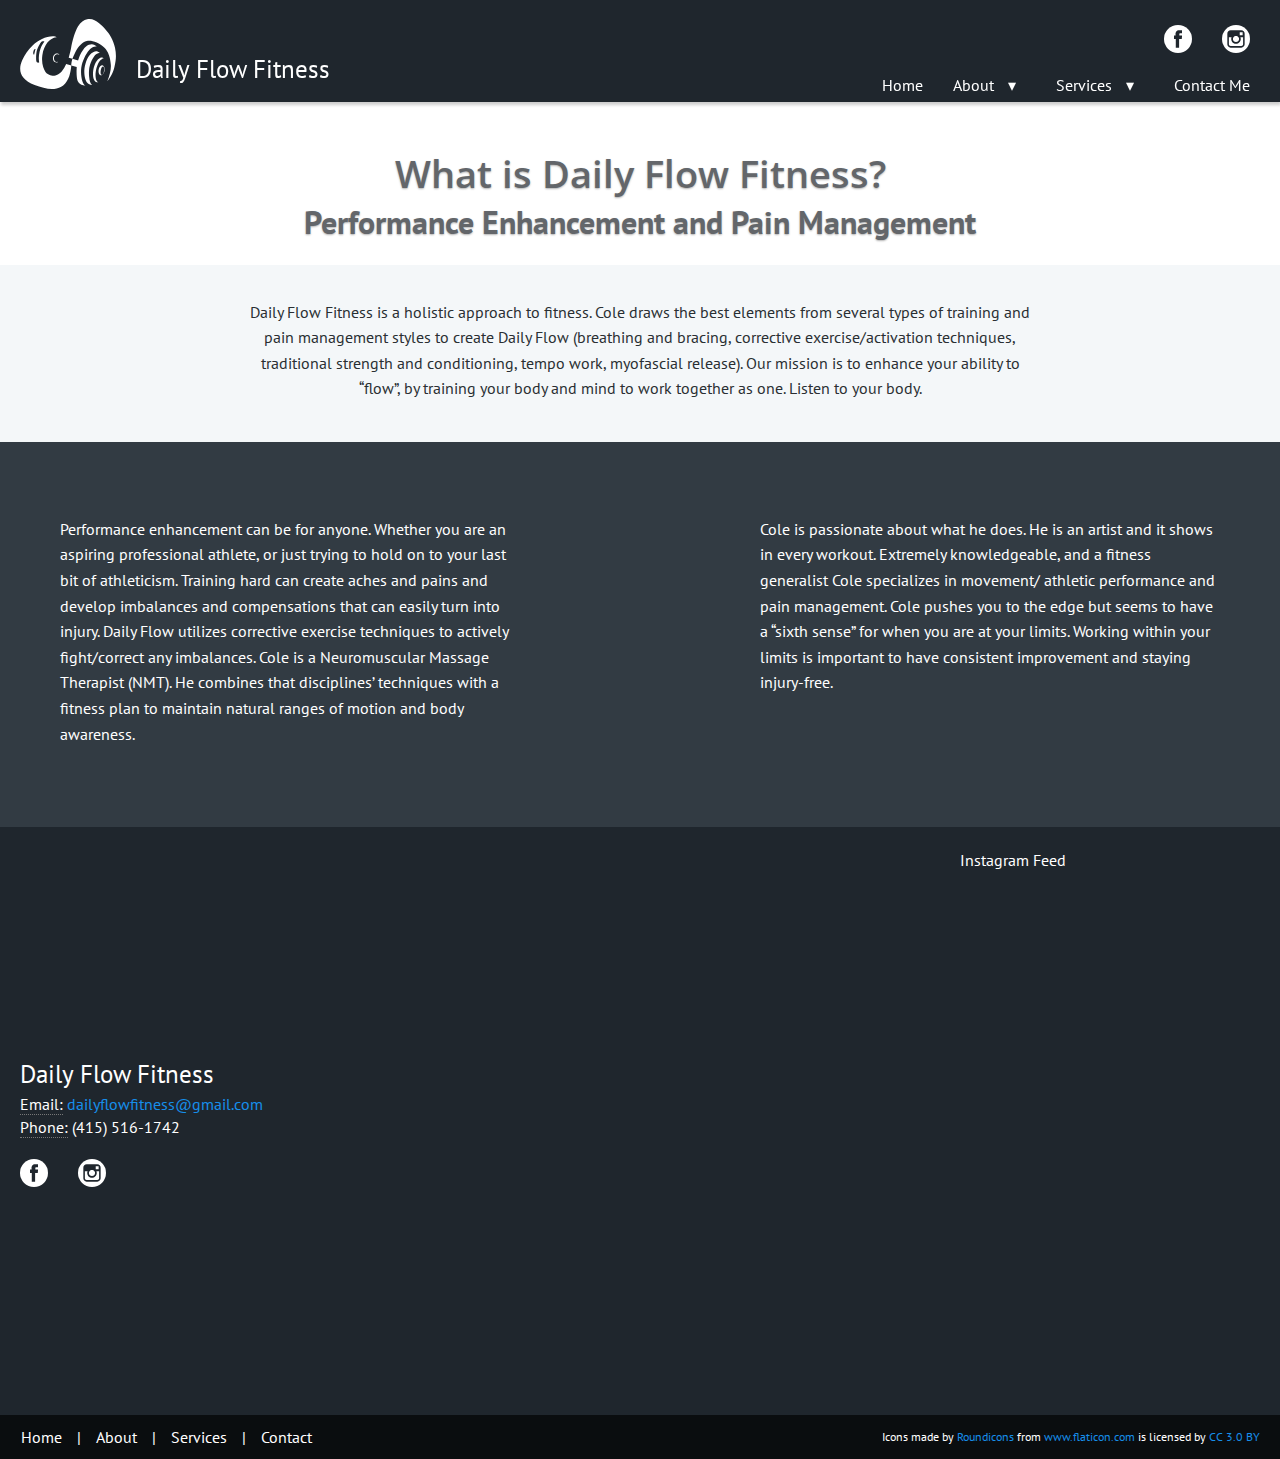
==== commit 8f7a9220: "(update): added favicon" ====
--- a/about.html
+++ b/about.html
@@ -8,6 +8,9 @@
 <link rel="image_src" href="http://dailyflowfitness.com/img/dff-black.svg" />
 <meta name="keywords" content="Daily Flow Fitness, Daily, Flow, Fitness, exercise, functional movement, functional, movement, flow, mobility, massage, pain management, trx, kettlebells, training, form, strength, strenth and conditioning, cole, cole citret, performance enhancement, sport-specific, neuromuscular, trigger point, neuromuscular trigger point, myofascial, myofascial release">
 <meta name="author" content="Cole Citret">
+<link rel="icon" type="image/png" sizes="32x32" href="http://dailyflowfitness.com/favicon-32x32.png">
+<link rel="icon" type="image/png" sizes="96x96" href="http://dailyflowfitness.com/favicon-96x96.png">
+<link rel="icon" type="image/png" sizes="16x16" href="http://dailyflowfitness.com/favicon-16x16.png">
 <title>Daily Flow Fitness | About</title>
 
 <!-- Google Fonts -->
@@ -60,7 +63,7 @@
       <li class="header__socialnav-item"><a href="https://www.facebook.com/DailyFlowFitness/">
         <svg class="icon-white icon-social" xmlns="http://www.w3.org/2000/svg" viewBox="0 0 504 504"><path d="M377.6 0H126C56.8 0 0 56.8 0 126.4V378c0 69.2 56.8 126 126 126h251.6c69.6 0 126.4-56.8 126.4-126.4V126.4C504 56.8 447.2 0 377.6 0zM319.6 252H272v156h-60V252h-32v-64h28v-27.2c0-25.6 12.8-66 66.8-66H324V148h-34.8c-5.6 0-13.2 3.6-13.2 16v24h49.2L319.6 252z"/></svg>
       </a></li>
-      <li class="header__socialnav-item"><a href="https://www.instagram.com/dailyflowfitness/">
+      <li class="header__socialnav-item"><a href="https://www.instagram.com/daily_flow_fitness/">
         <svg class="icon-white icon-social" xmlns="http://www.w3.org/2000/svg" viewBox="0 0 504.4 504.4"><path d="M296.8 219.8c-10-14-26.4-23.2-44.8-23.2 -18.4 0-34.8 9.2-44.8 23.2 -6.4 9.2-10.4 20.4-10.4 32.4 0 30.4 24.8 55.2 55.2 55.2 30.4 0 55.2-24.8 55.2-55.2C307.2 240.2 303.2 229 296.8 219.8z"/><path d="M331.6 220.2c4 8 6.4 20.8 6.4 32 0 47.2-38.4 86-86 86 -47.6 0-86-38.4-86-86 0-11.6 2.4-24 6.4-32H124v128.4c0 16.8 14.8 31.6 31.6 31.6h192.8c16.8 0 31.6-14.8 31.6-31.6V220.2H331.6z"/><polygon points="365.6 131.4 319.2 131.4 319.2 184.6 372 184.6 372 138.2 372 131 "/><path d="M377.6 0.2H126.4C56.8 0.2 0 57 0 126.6v251.6c0 69.2 56.8 126 126.4 126H378c69.6 0 126.4-56.8 126.4-126.4V126.6C504 57 447.2 0.2 377.6 0.2zM408 219.8L408 219.8l0 128.8c0 33.6-26 59.6-59.6 59.6H155.6c-33.6 0-59.6-26-59.6-59.6V219.8v-64c0-33.6 26-59.6 59.6-59.6h192.8c33.6 0 59.6 26 59.6 59.6V219.8z"/></svg>
       </a></li>
       <!-- <li class="header__socialnav-item"><a>
@@ -121,16 +124,16 @@
   </section>
   <section class="panel-bg-light">
     <div class="w-800 centered">
-      <p class="paragraph">Daily Flow Fitness is a holistic approach to fitness. I draw the best elements from several different training and pain management styles to create Daily Flow (breathing and bracing, corrective exercise/activation techniques, tempo work, myofascial release). My mission is to enhance your ability to “flow”, by training your body and mind to work together as one. Listen to your body.</p>
+      <p class="paragraph">Daily Flow Fitness is a holistic approach to fitness. Cole draws the best elements from several types of training and pain management styles to create Daily Flow (breathing and bracing, corrective exercise/activation techniques, traditional strength and conditioning, tempo work, myofascial release). Our mission is to enhance your ability to “flow”, by training your body and mind to work together as one. Listen to your body.</p>
     </div>
   </section>
   <section class="panel-bg-dark">
     <div class="m-tb-40 flex-cards centered">
       <div class="column text-left">
-      <p class="paragraph-light">Performance enhancement can be for anyone. Whether you are an aspiring professional athlete, or just trying to hold on to your last bit of athleticism, I can help. Training hard can create aches and pains and develop imbalances and compensations that can easily turn into injury. Daily Flow utilizes corrective exercise techniques to actively fight/correct any imbalances. I am a Neuromuscular Massage Therapist (NMT) and combine that disciplines’ techniques with a fitness plan to maintain natural ranges of motion and body awareness.</p>
+      <p class="paragraph-light">Performance enhancement can be for anyone. Whether you are an aspiring professional athlete, or just trying to hold on to your last bit of athleticism. Training hard can create aches and pains and develop imbalances and compensations that can easily turn into injury. Daily Flow utilizes corrective exercise techniques to actively fight/correct any imbalances. Cole is a Neuromuscular Massage Therapist (NMT). He combines that disciplines’ techniques with a fitness plan to maintain natural ranges of motion and body awareness.</p>
     </div>
     <div class="column text-left">
-      <p class="paragraph-light">I’m passionate about what I do and it shows in every workout. I’m an artist and take my craft very seriously, but still know how to keep it light and positive. I’m extremely knowledgeable, and a fitness generalist who can help enhance athletic performance and movement. I know how to push you to the edge but have a “sixth sense” for when you are at your limits. Working within your limits is important to have consistent improvement and staying injury-free.</p>
+      <p class="paragraph-light">Cole is passionate about what he does. He is an artist and it shows in every workout. Extremely knowledgeable, and a fitness generalist Cole specializes in movement/ athletic performance and pain management. Cole pushes you to the edge but seems to have a “sixth sense” for when you are at your limits. Working within your limits is important to have consistent improvement and staying injury-free.</p>
     </div>
   </section> 
 </div>
@@ -147,7 +150,7 @@
             <li class="nav__social--item"><a href="https://www.facebook.com/DailyFlowFitness/">
               <svg class="icon-white icon-social" xmlns="http://www.w3.org/2000/svg" viewBox="0 0 504 504"><path d="M377.6 0H126C56.8 0 0 56.8 0 126.4V378c0 69.2 56.8 126 126 126h251.6c69.6 0 126.4-56.8 126.4-126.4V126.4C504 56.8 447.2 0 377.6 0zM319.6 252H272v156h-60V252h-32v-64h28v-27.2c0-25.6 12.8-66 66.8-66H324V148h-34.8c-5.6 0-13.2 3.6-13.2 16v24h49.2L319.6 252z"/></svg>
             </a></li>
-            <li class="nav__social--item"><a href="https://www.instagram.com/dailyflowfitness/">
+            <li class="nav__social--item"><a href="https://www.instagram.com/daily_flow_fitness/">
               <svg class="icon-white icon-social" xmlns="http://www.w3.org/2000/svg" viewBox="0 0 504.4 504.4"><path d="M296.8 219.8c-10-14-26.4-23.2-44.8-23.2 -18.4 0-34.8 9.2-44.8 23.2 -6.4 9.2-10.4 20.4-10.4 32.4 0 30.4 24.8 55.2 55.2 55.2 30.4 0 55.2-24.8 55.2-55.2C307.2 240.2 303.2 229 296.8 219.8z"/><path d="M331.6 220.2c4 8 6.4 20.8 6.4 32 0 47.2-38.4 86-86 86 -47.6 0-86-38.4-86-86 0-11.6 2.4-24 6.4-32H124v128.4c0 16.8 14.8 31.6 31.6 31.6h192.8c16.8 0 31.6-14.8 31.6-31.6V220.2H331.6z"/><polygon points="365.6 131.4 319.2 131.4 319.2 184.6 372 184.6 372 138.2 372 131 "/><path d="M377.6 0.2H126.4C56.8 0.2 0 57 0 126.6v251.6c0 69.2 56.8 126 126.4 126H378c69.6 0 126.4-56.8 126.4-126.4V126.6C504 57 447.2 0.2 377.6 0.2zM408 219.8L408 219.8l0 128.8c0 33.6-26 59.6-59.6 59.6H155.6c-33.6 0-59.6-26-59.6-59.6V219.8v-64c0-33.6 26-59.6 59.6-59.6h192.8c33.6 0 59.6 26 59.6 59.6V219.8z"/></svg>
             </a></li>
             <!-- <li class="nav__social--item"><a href="">
